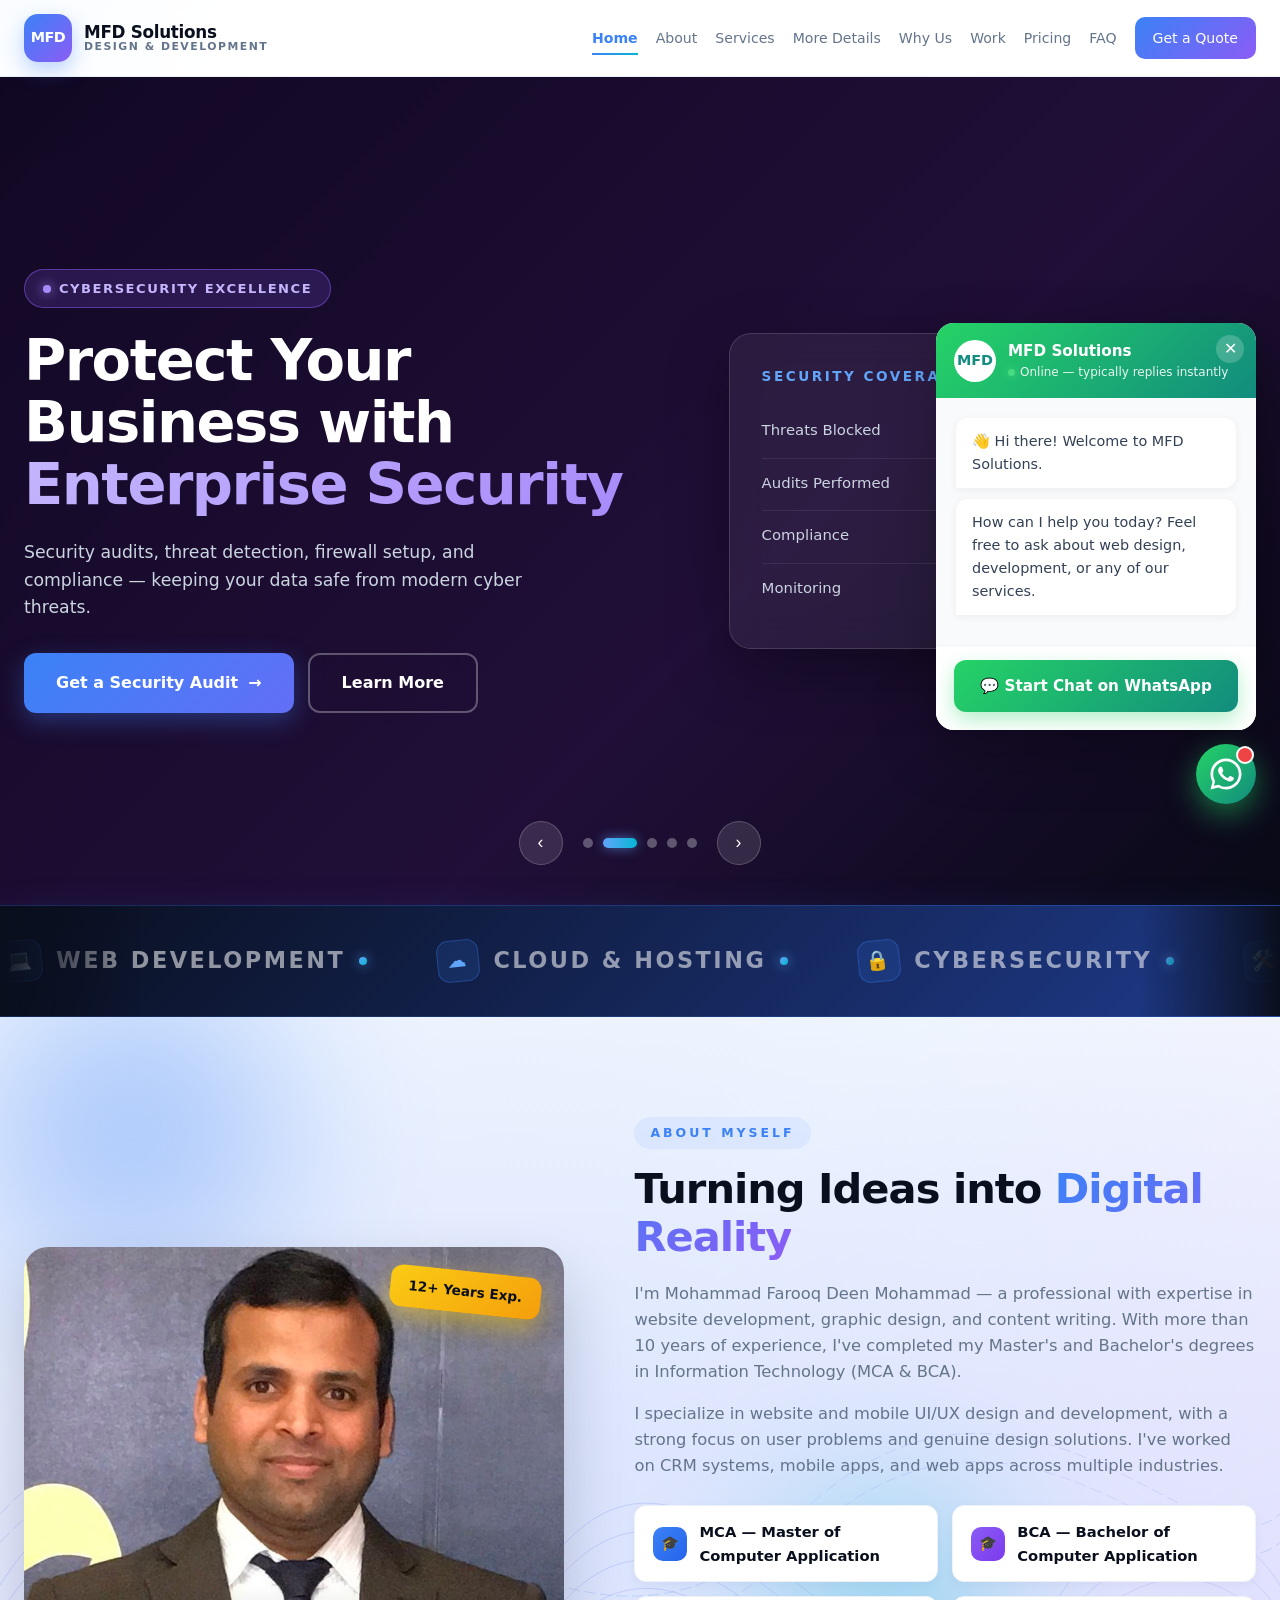
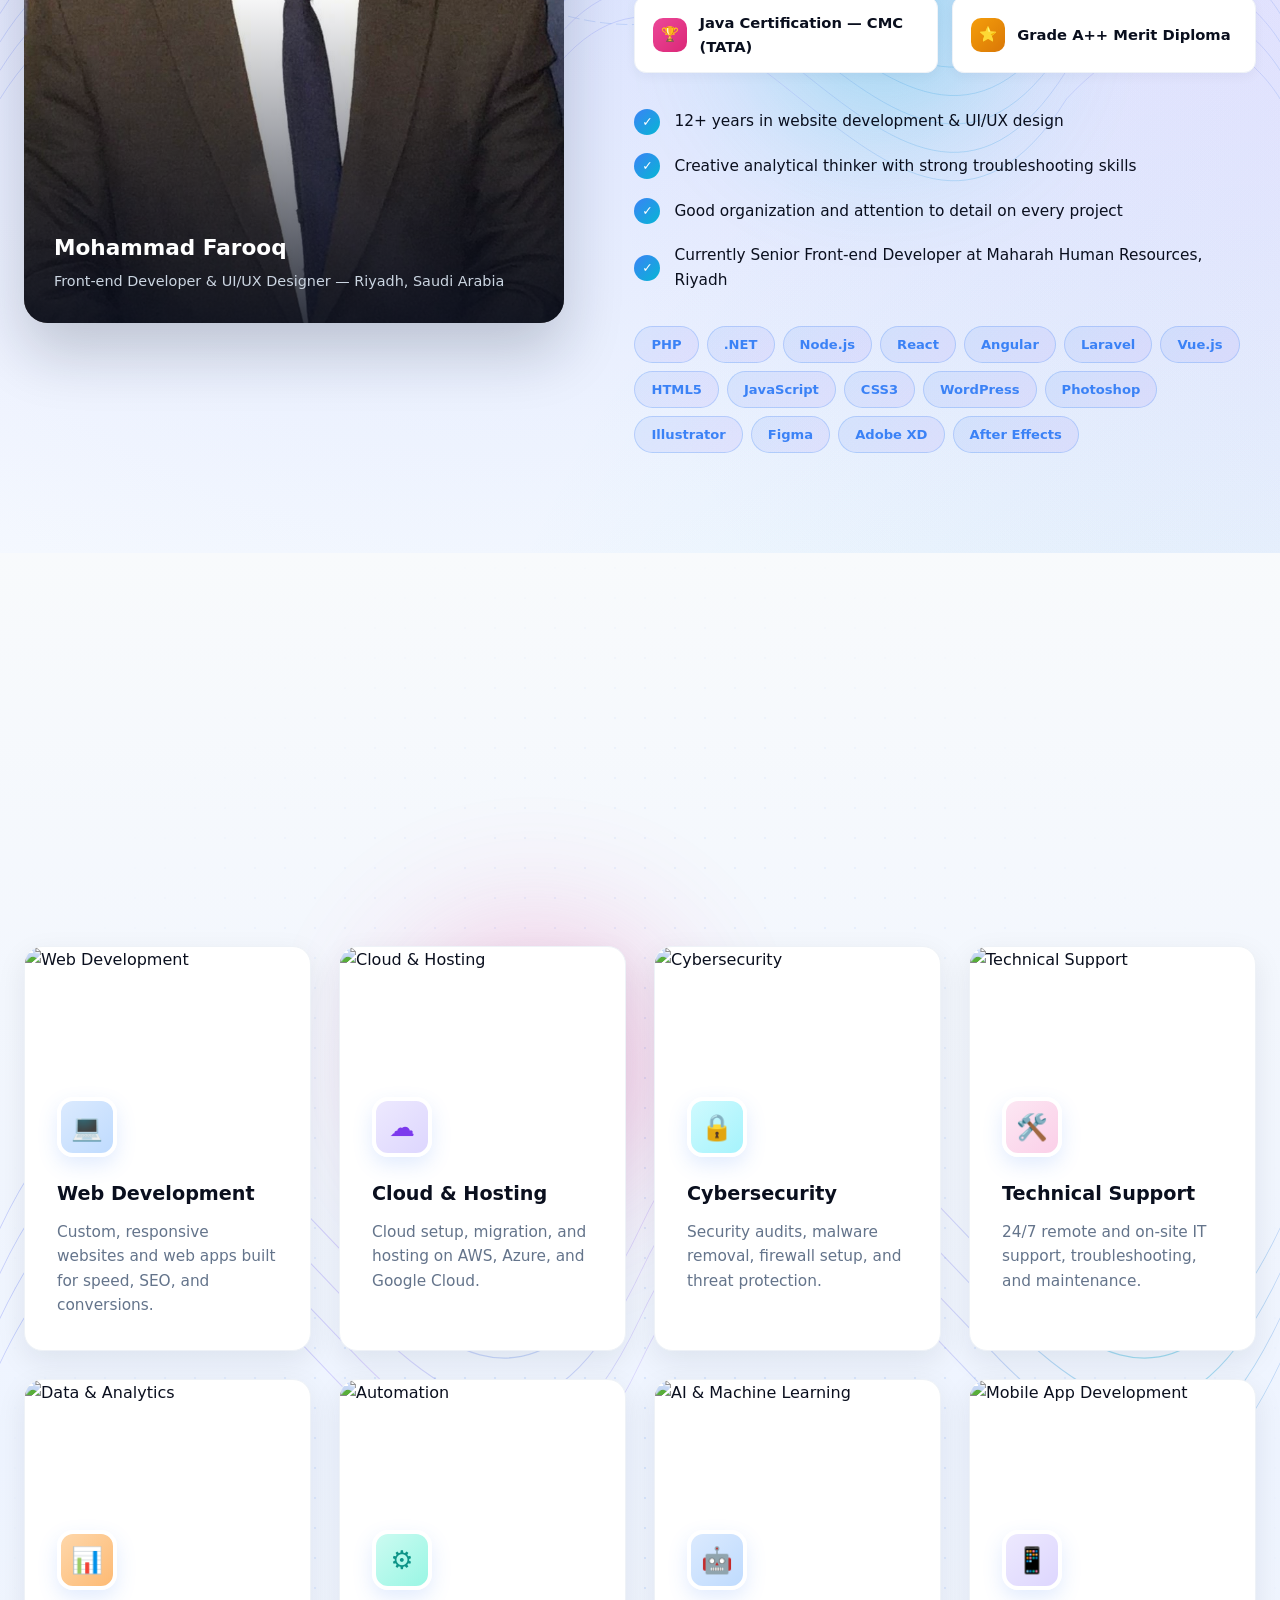
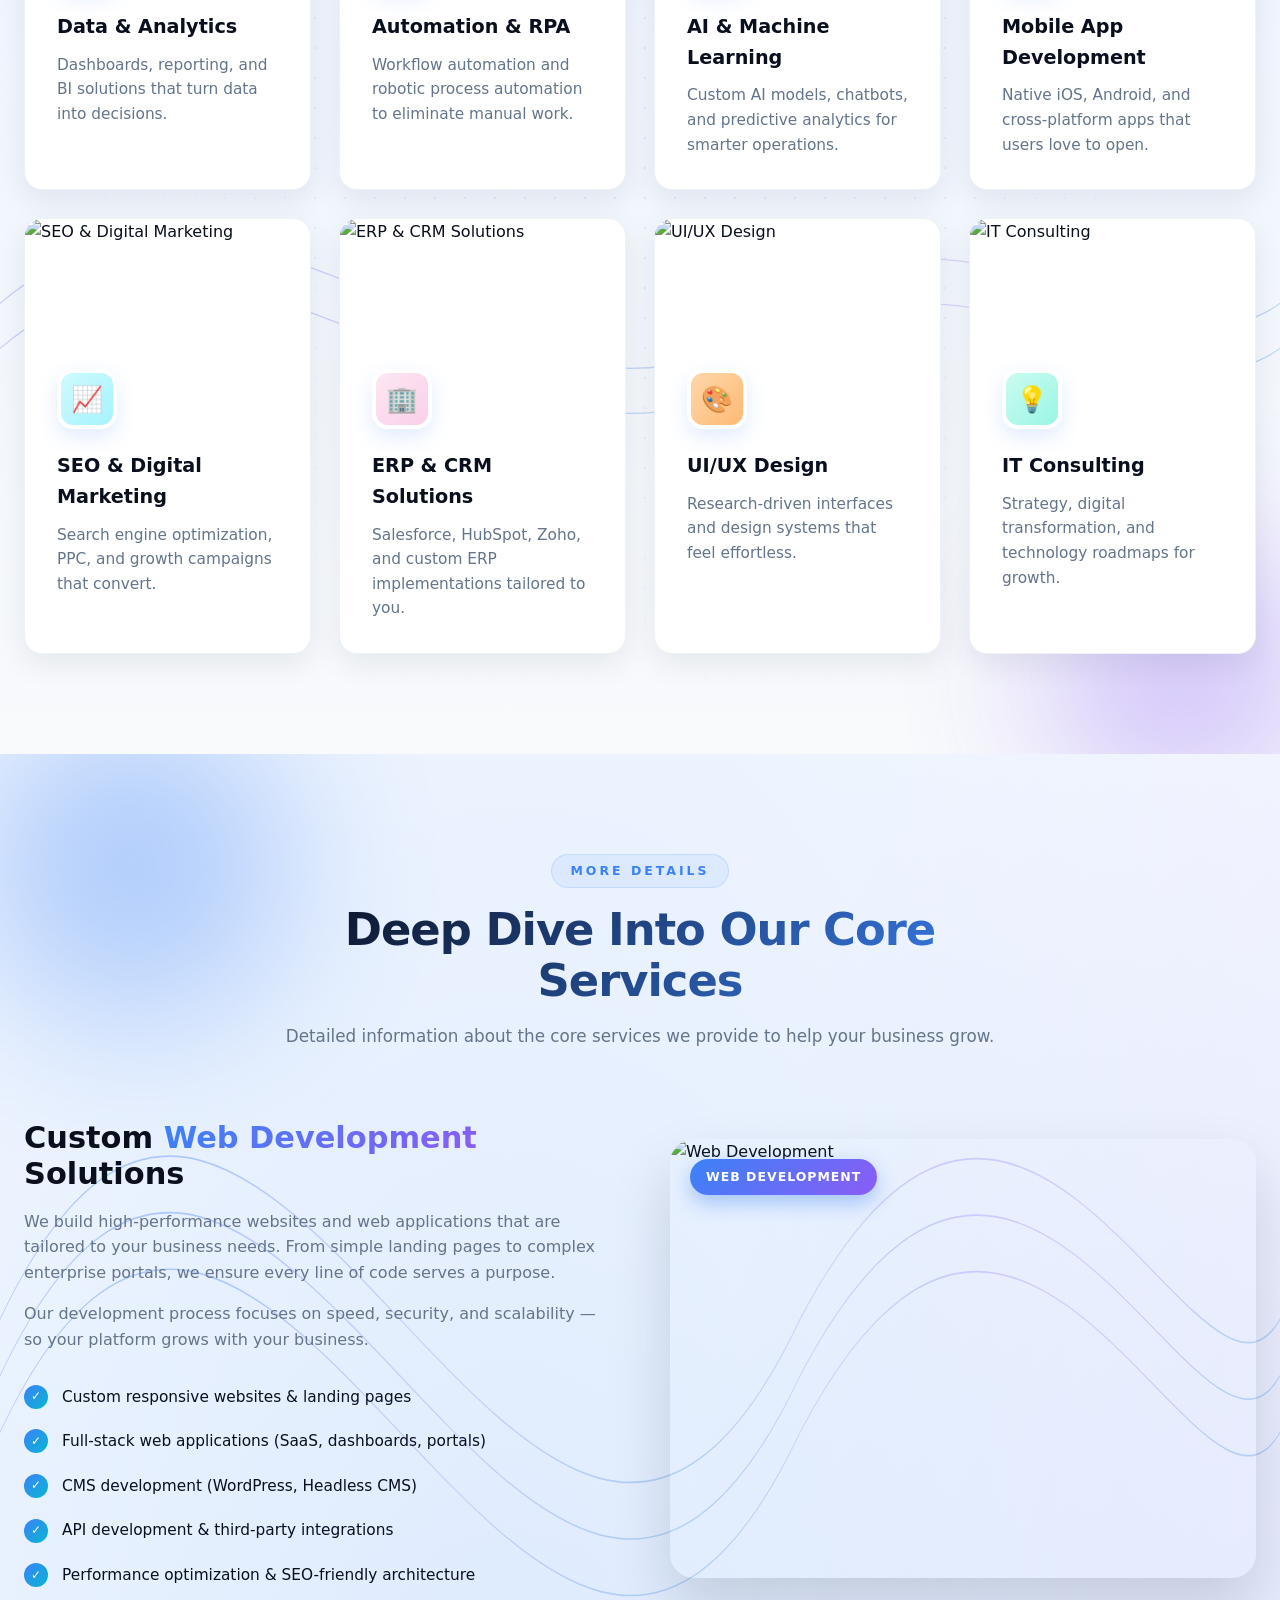
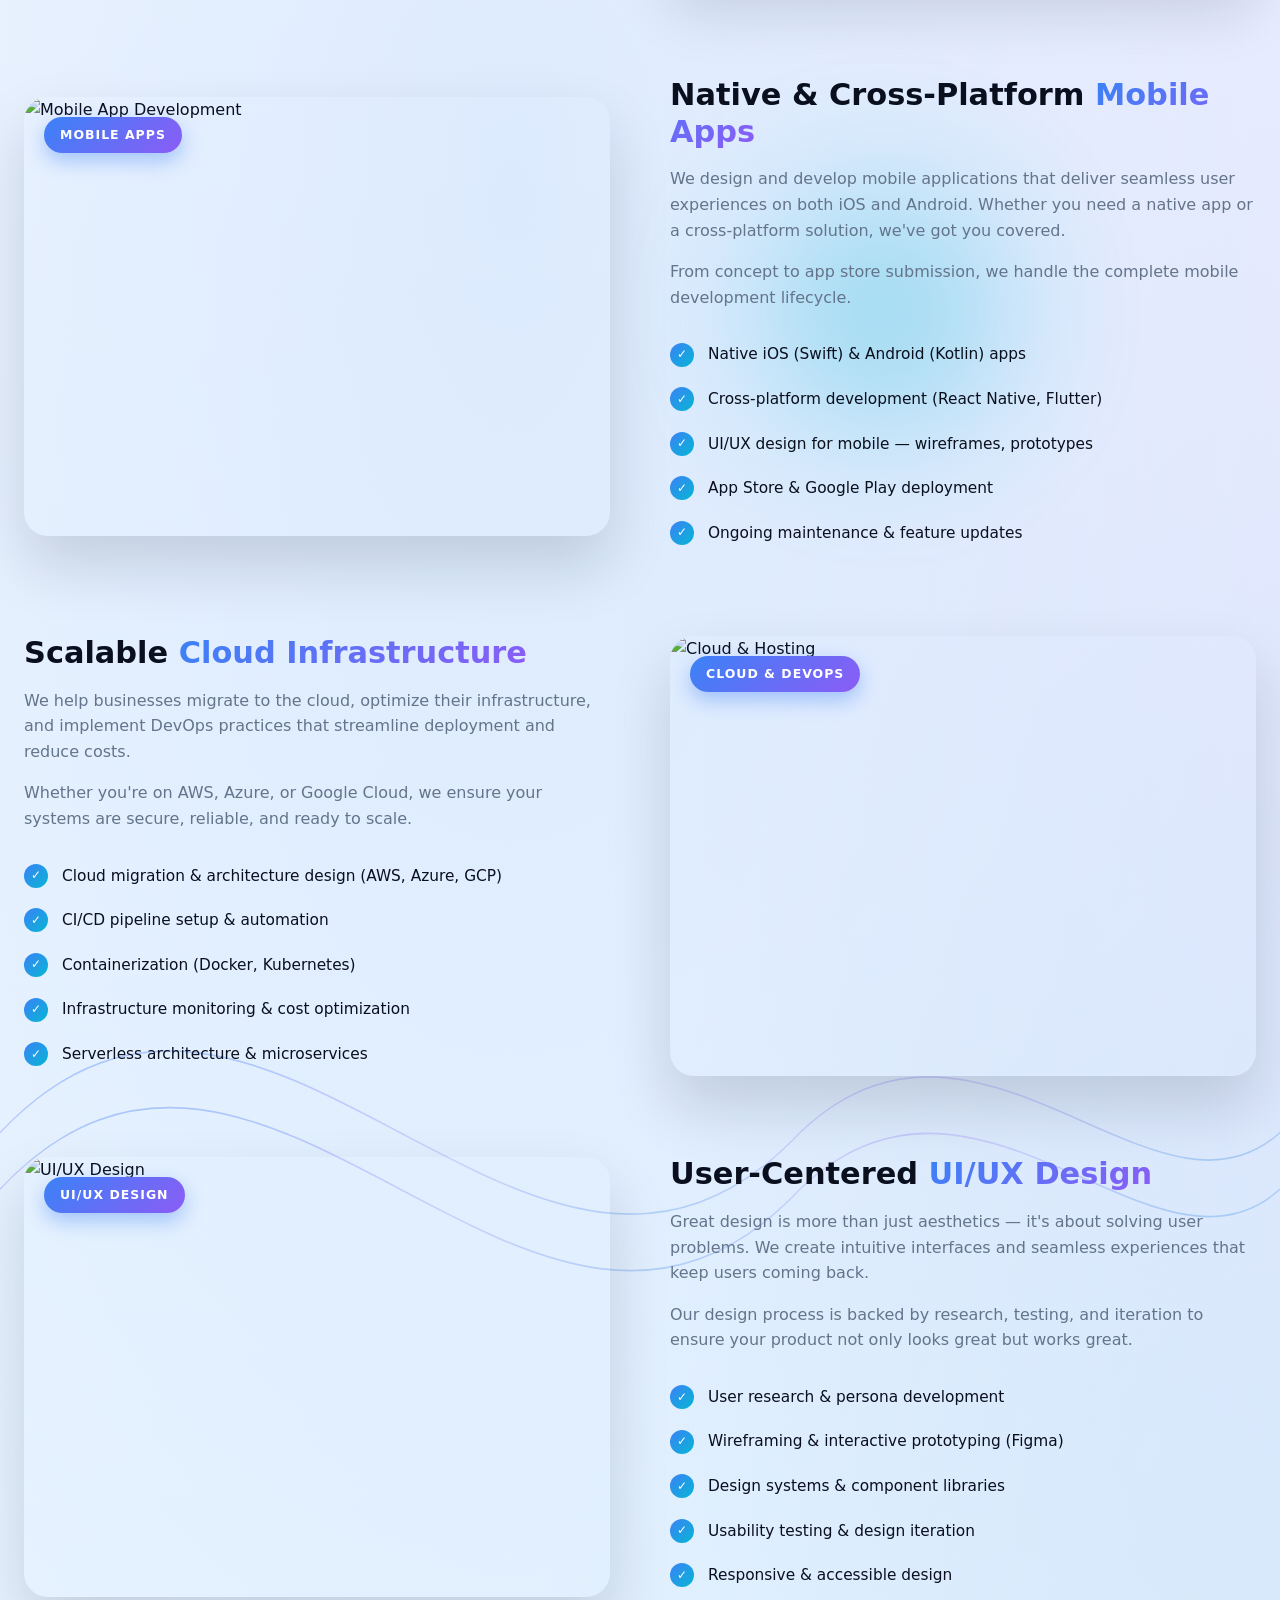
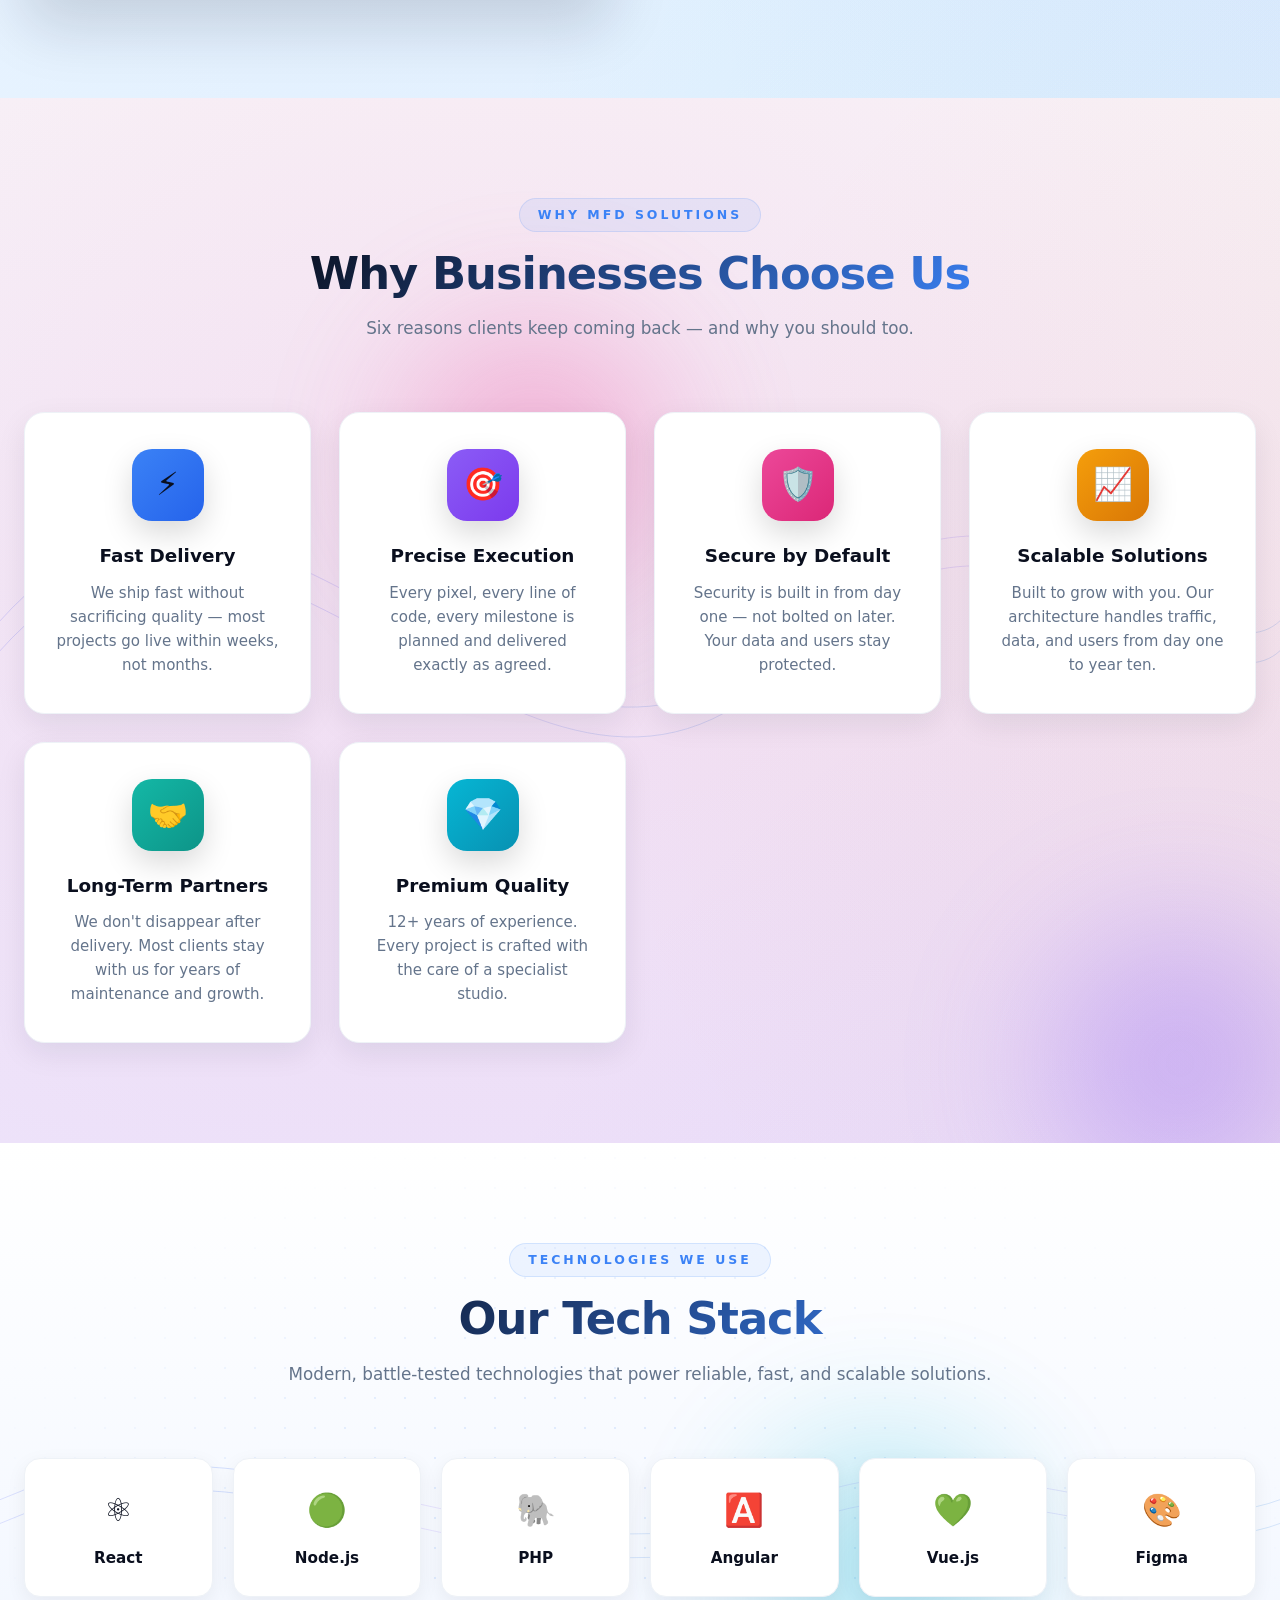
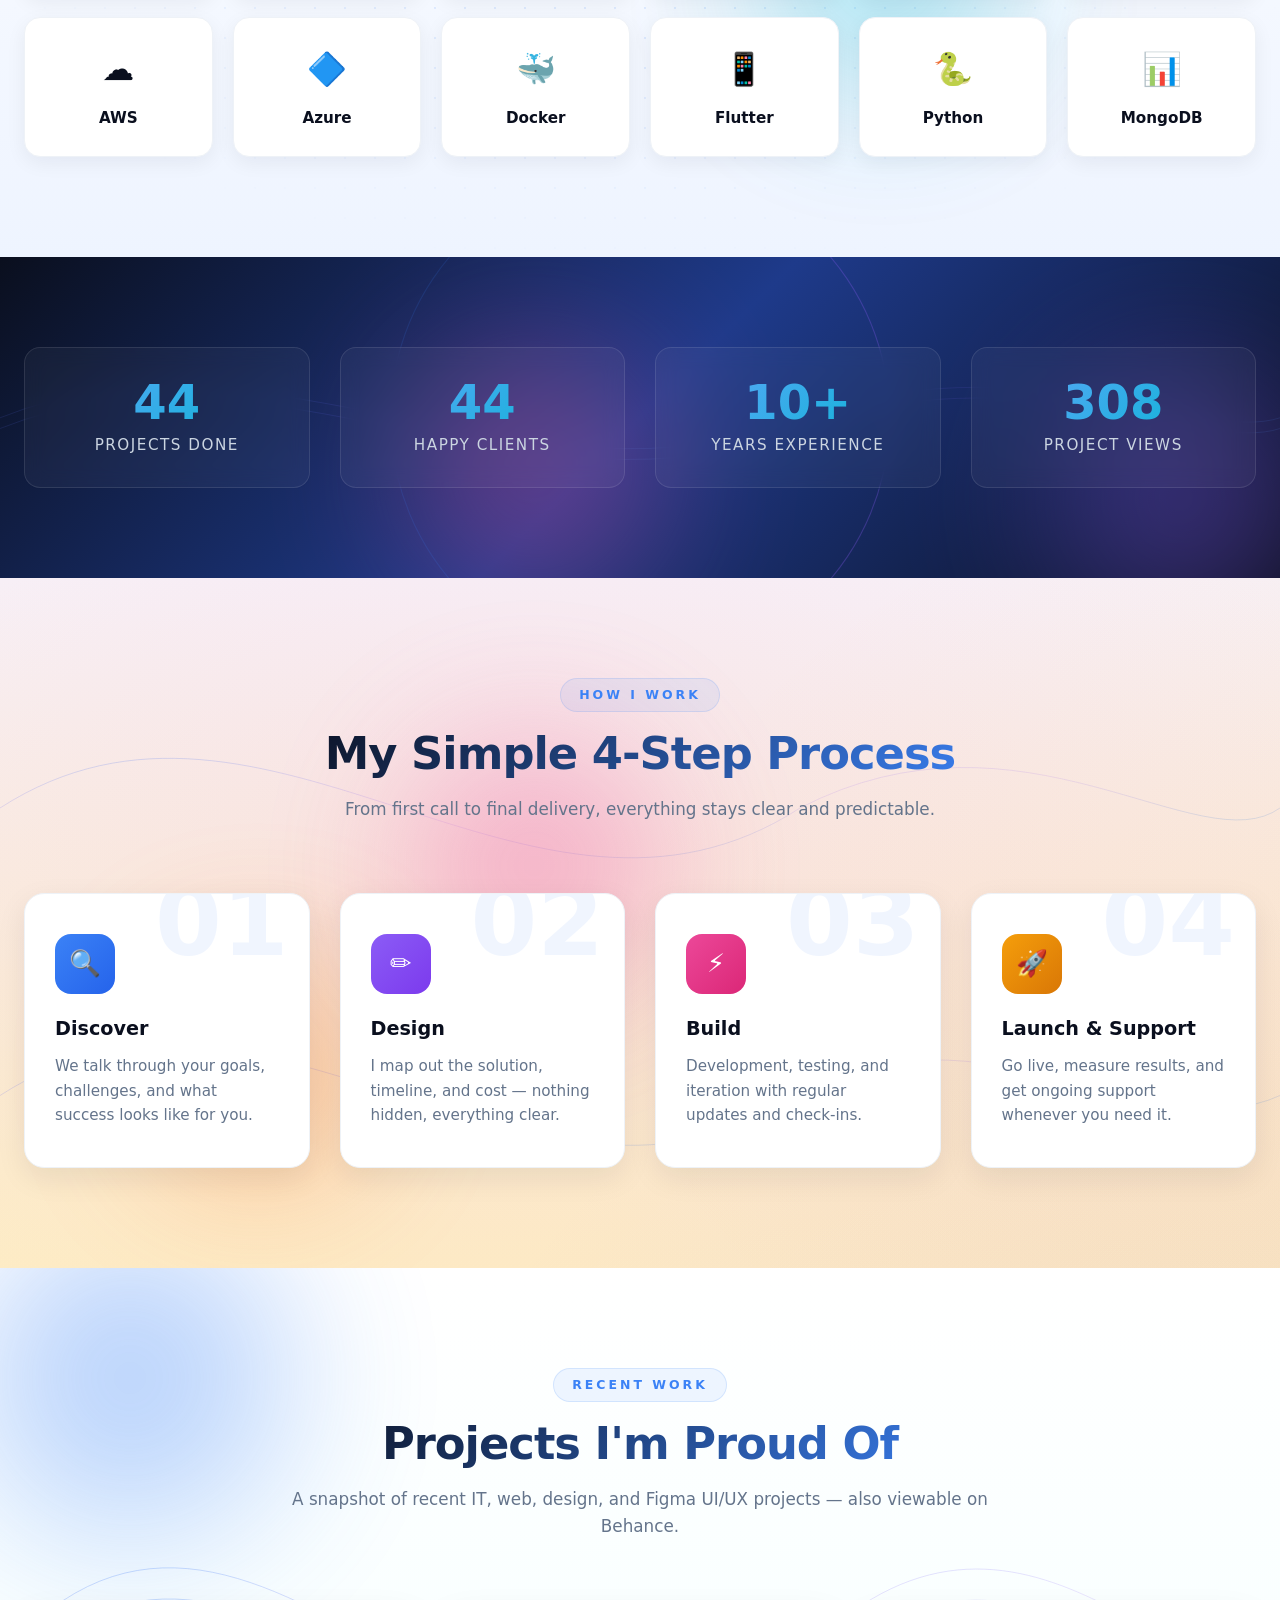
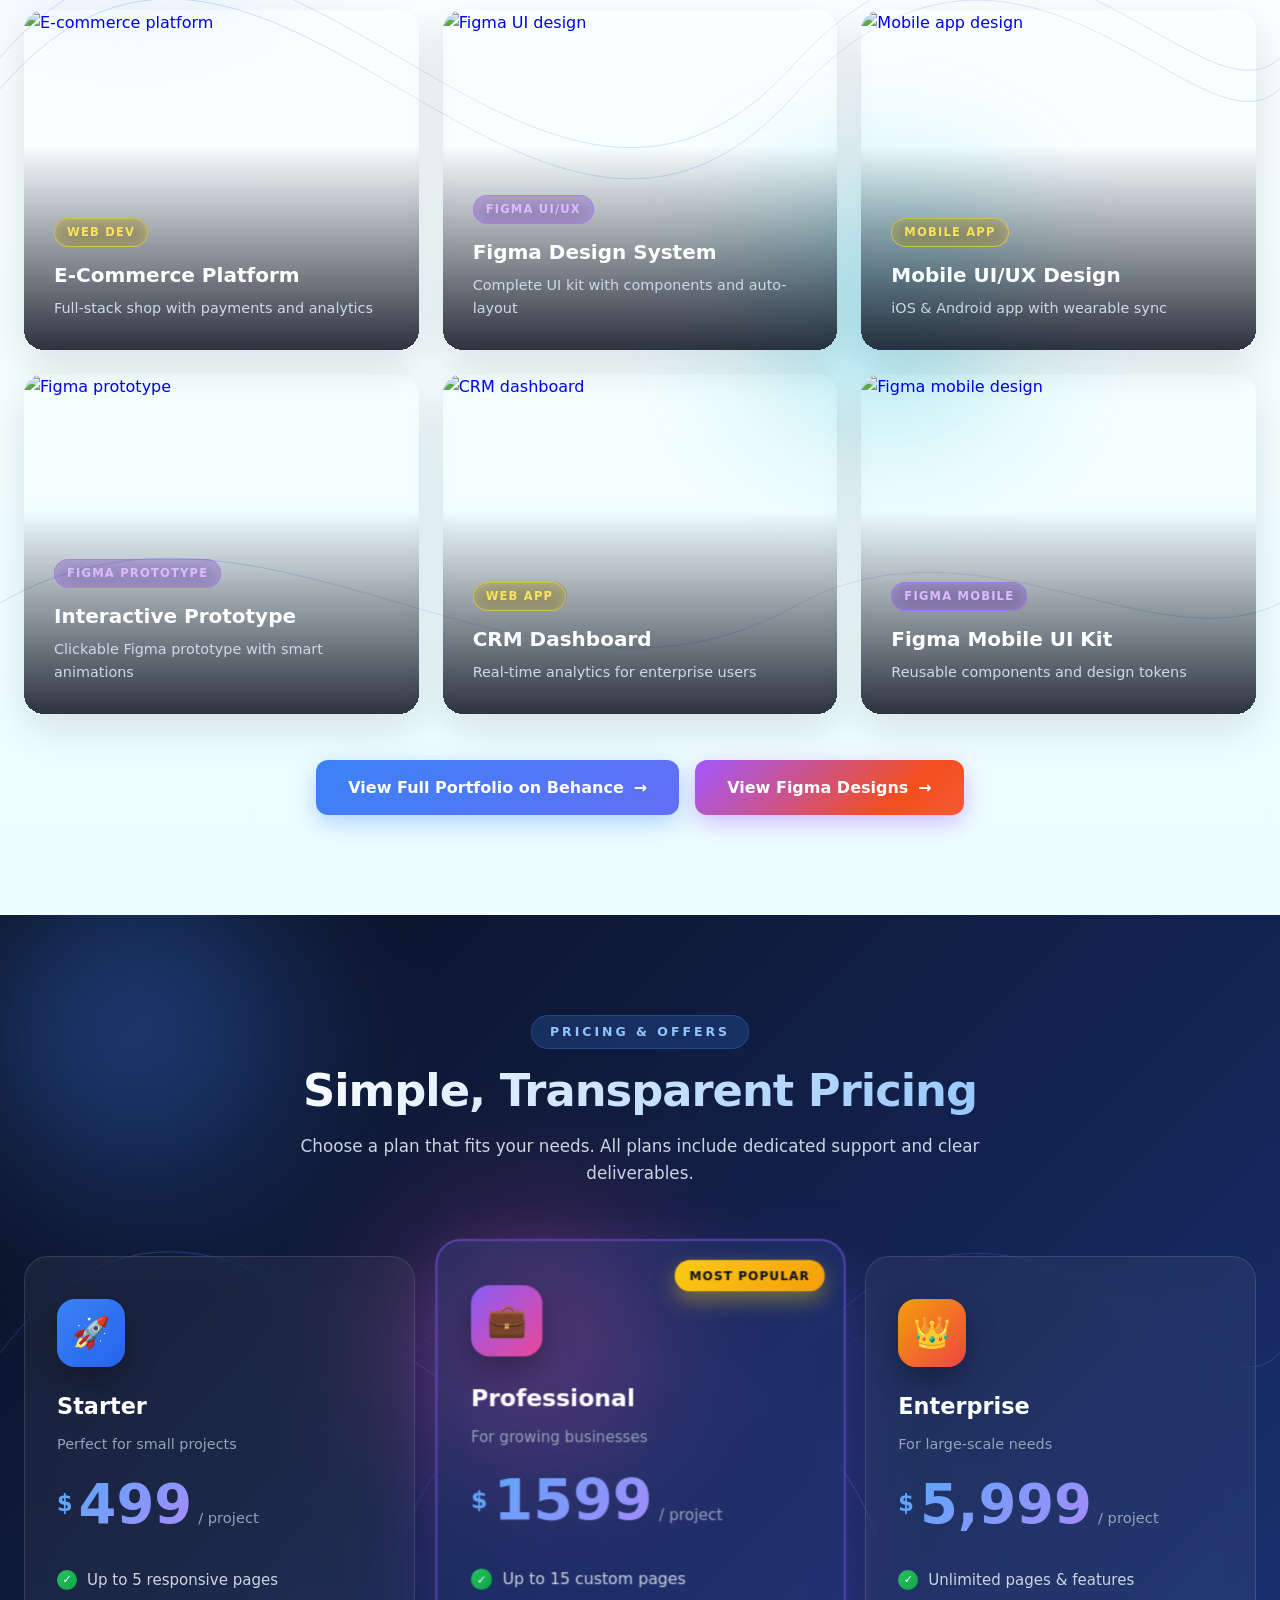
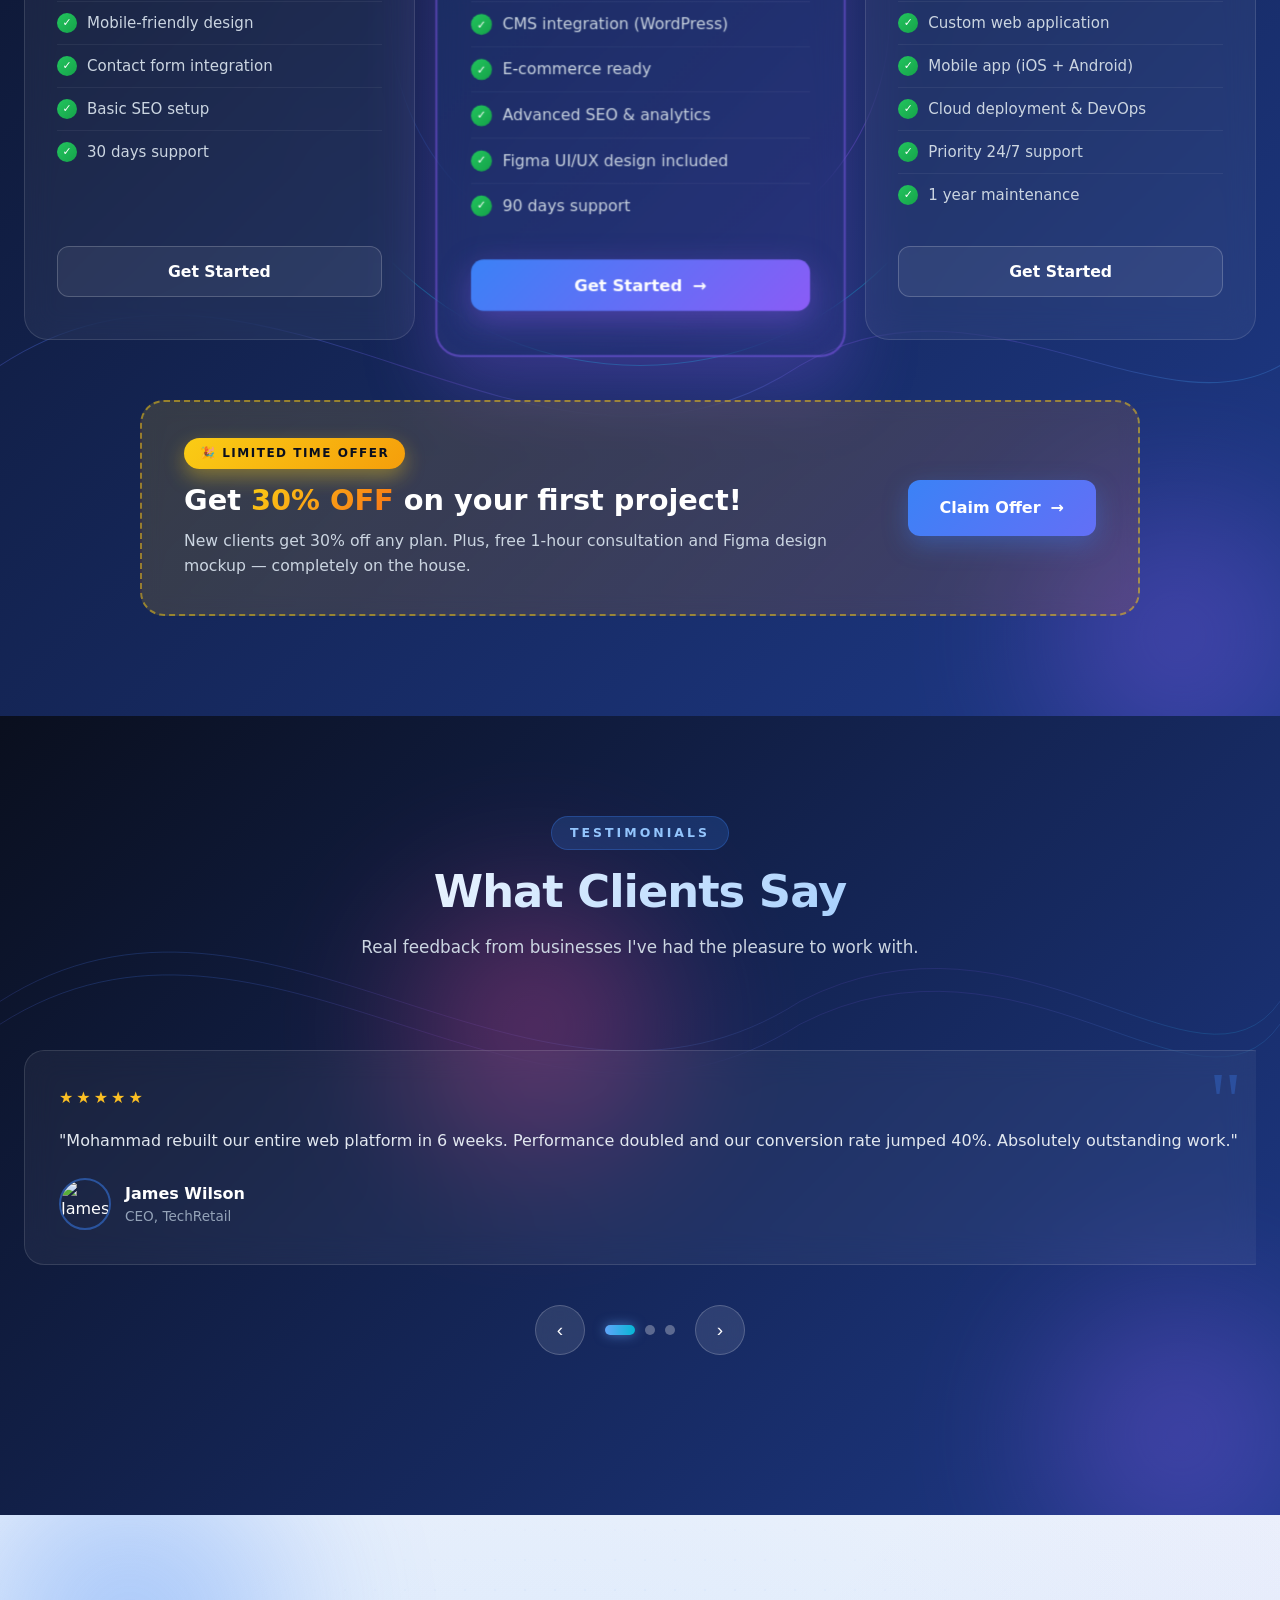
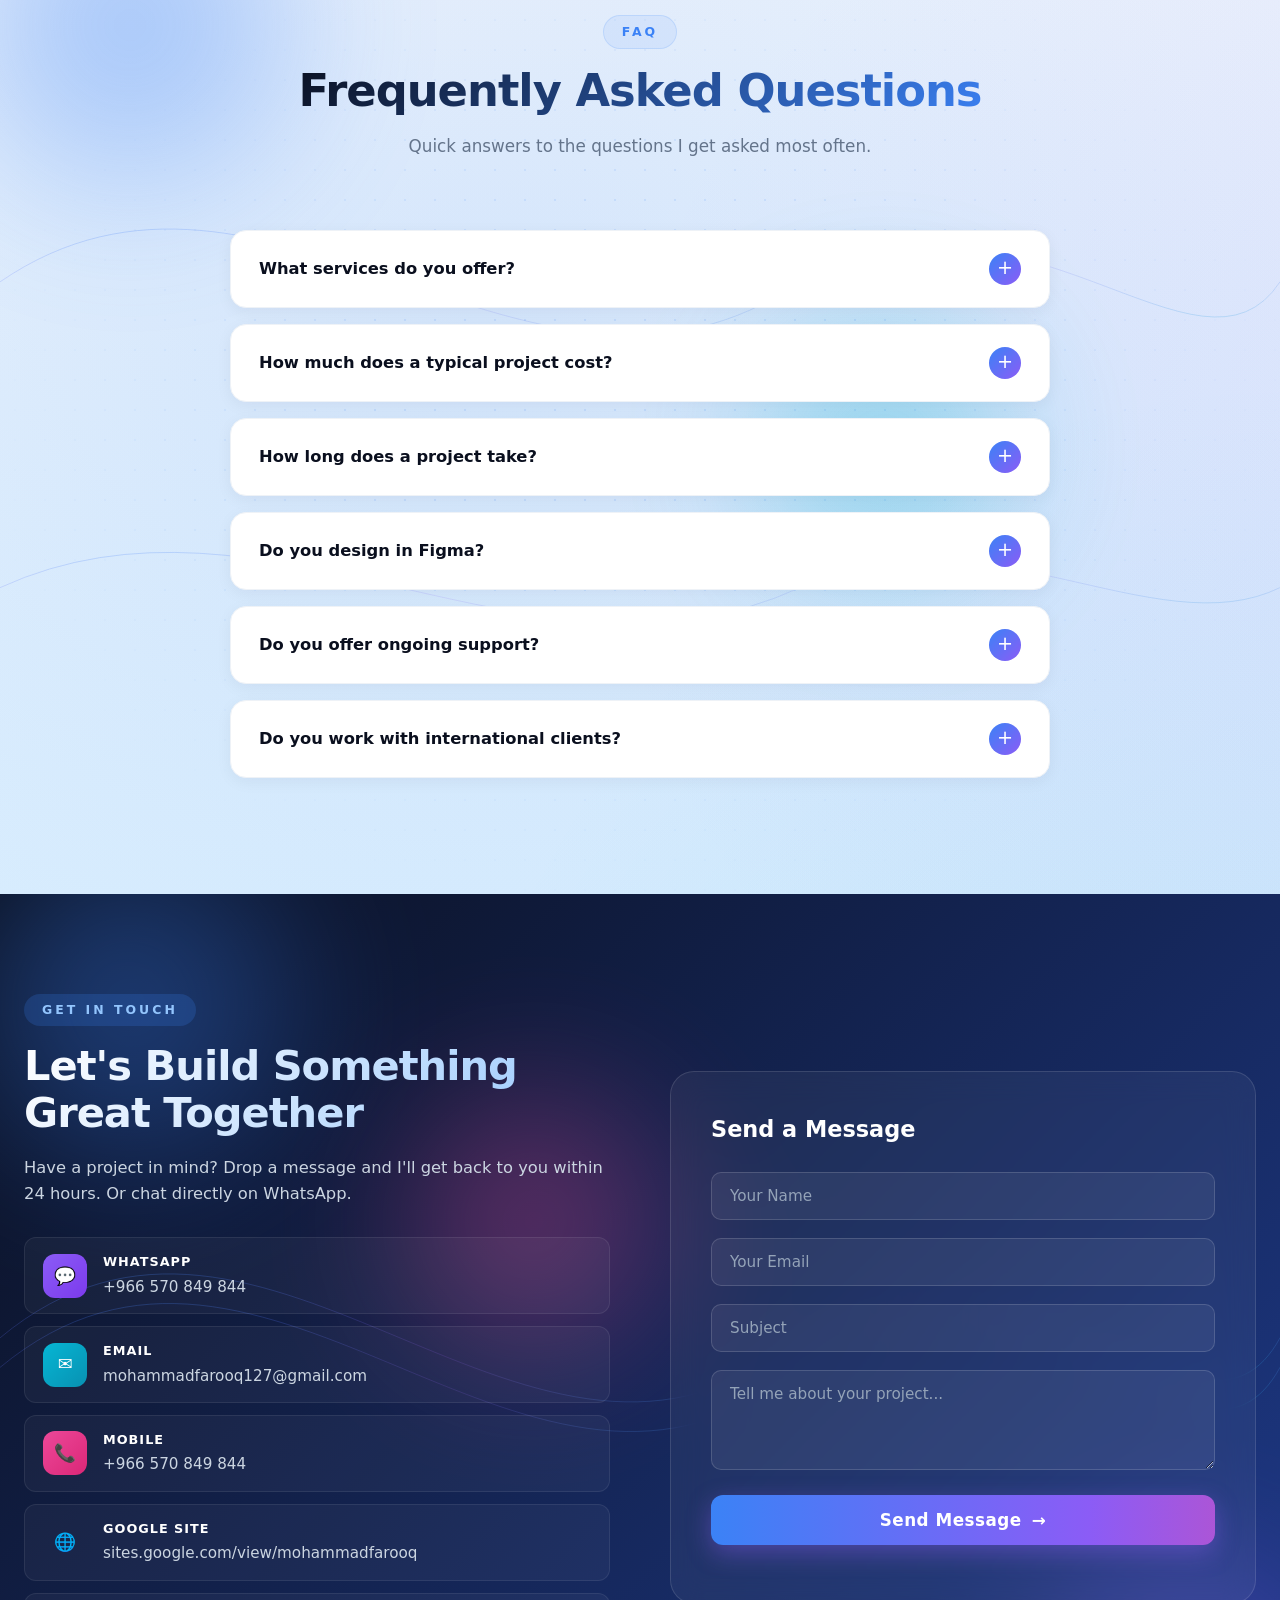
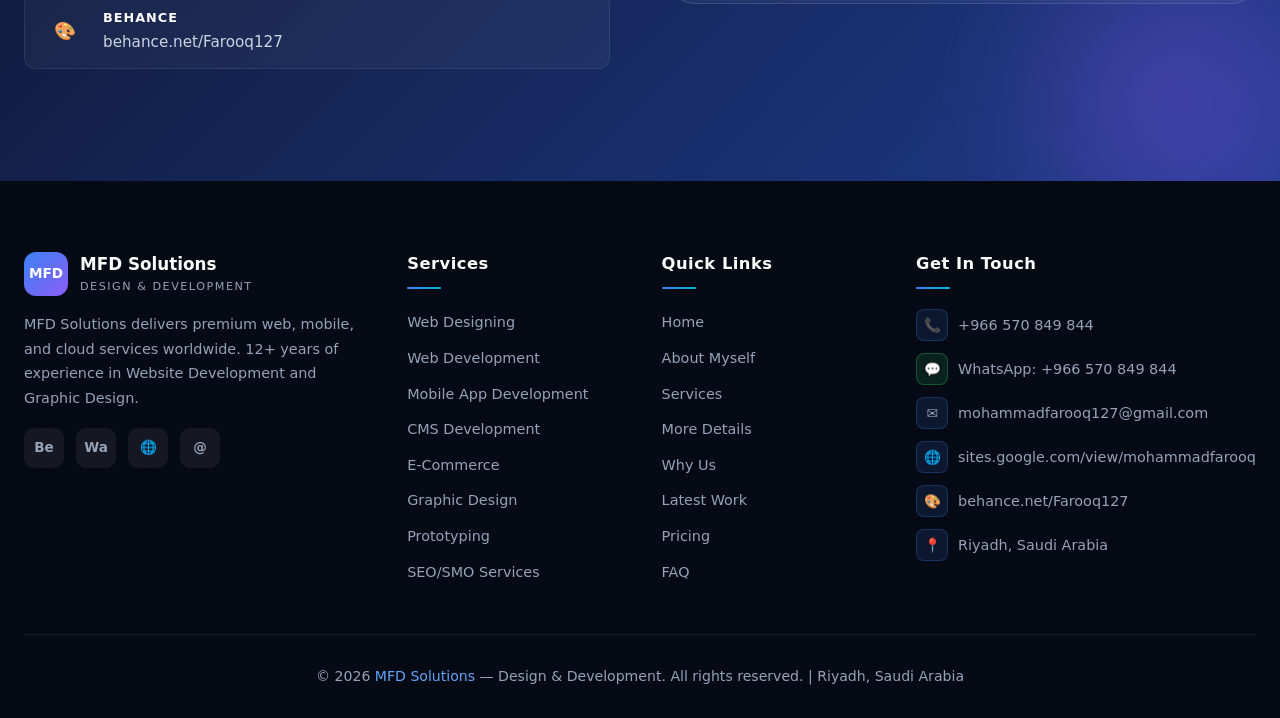
==== index.html @ ac278481 "Update index.html" ====
<!DOCTYPE html>
<html lang="en">
<head>
<meta charset="UTF-8">
<meta name="viewport" content="width=device-width, initial-scale=1.0">
<title>MFD Solutions — Design & Development</title>
<meta name="description" content="MFD Solutions — complete IT services: web, mobile, cloud, AI, cybersecurity and design.">
<link rel="icon" href="data:image/svg+xml,<svg xmlns='http://www.w3.org/2000/svg' viewBox='0 0 100 100'><defs><linearGradient id='g' x1='0' y1='0' x2='1' y2='1'><stop offset='0' stop-color='%233b82f6'/><stop offset='1' stop-color='%238b5cf6'/></linearGradient></defs><rect width='100' height='100' rx='22' fill='url(%23g)'/><text x='50' y='68' font-size='46' font-weight='800' text-anchor='middle' fill='white' font-family='Arial'>MFD</text></svg>">
<style>
  :root {
    --primary: #3b82f6;
    --primary-dark: #1d4ed8;
    --accent: #06b6d4;
    --purple: #8b5cf6;
    --pink: #ec4899;
    --yellow: #facc15;
    --whatsapp: #25D366;
    --orange: #f97316;
    --teal: #14b8a6;
    --dark: #0a0f1e;
    --gray: #64748b;
    --light: #f8fafc;
    --white: #ffffff;
    --radius: 18px;
    --shadow: 0 10px 30px rgba(15, 23, 42, 0.08);
    --shadow-hover: 0 30px 60px rgba(59, 130, 246, 0.28);
  }
  * { margin: 0; padding: 0; box-sizing: border-box; }
  html { scroll-behavior: smooth; }
  body {
    font-family: 'Segoe UI', system-ui, -apple-system, Roboto, Arial, sans-serif;
    color: var(--dark);
    line-height: 1.6;
    background: var(--white);
    overflow-x: hidden;
  }

  /* ================= ANIMATIONS ================= */
  @keyframes float { 0%,100%{transform:translateY(0) rotate(0)} 50%{transform:translateY(-20px) rotate(3deg)} }
  @keyframes pulseGlow { 0%,100%{box-shadow:0 0 0 0 rgba(59,130,246,0.4)} 50%{box-shadow:0 0 0 20px rgba(59,130,246,0)} }
  @keyframes pulseWhatsApp { 0%,100%{box-shadow:0 0 0 0 rgba(37,211,102,0.7)} 50%{box-shadow:0 0 0 22px rgba(37,211,102,0)} }
  @keyframes gradientShift { 0%,100%{background-position:0% 50%} 50%{background-position:100% 50%} }
  @keyframes fadeInUp { from{opacity:0;transform:translateY(40px)} to{opacity:1;transform:translateY(0)} }
  @keyframes fadeInUp3D {
    from { opacity: 0; transform: perspective(800px) translateY(50px) translateZ(-60px) rotateX(-15deg); }
    to   { opacity: 1; transform: perspective(800px) translateY(0) translateZ(0) rotateX(0); }
  }
  @keyframes slideInLeft3D {
    from { opacity: 0; transform: perspective(1000px) translateX(-80px) rotateY(15deg); }
    to   { opacity: 1; transform: perspective(1000px) translateX(0) rotateY(0); }
  }
  @keyframes slideInRight3D {
    from { opacity: 0; transform: perspective(1000px) translateX(80px) rotateY(-15deg); }
    to   { opacity: 1; transform: perspective(1000px) translateX(0) rotateY(0); }
  }
  @keyframes zoomIn3D {
    from { opacity: 0; transform: perspective(800px) scale(0.7) translateZ(-100px); }
    to   { opacity: 1; transform: perspective(800px) scale(1) translateZ(0); }
  }
  @keyframes orbitIn3D {
    from { opacity: 0; transform: perspective(900px) rotateY(-90deg) translateZ(-80px); }
    to   { opacity: 1; transform: perspective(900px) rotateY(0deg) translateZ(0); }
  }
  @keyframes blobMove { 0%,100%{transform:translate(0,0) scale(1)} 33%{transform:translate(30px,-50px) scale(1.1)} 66%{transform:translate(-20px,20px) scale(0.9)} }
  @keyframes marquee { 0%{transform:translateX(0)} 100%{transform:translateX(-50%)} }
  @keyframes kenburns { 0%{transform:scale(1) translate(0,0)} 100%{transform:scale(1.15) translate(-20px,-10px)} }
  @keyframes rainbowShift { 0% { background-position: 0% 50%; } 100% { background-position: 300% 50%; } }
  @keyframes spin { to { transform: rotate(360deg); } }
  @keyframes slideInChat { from{opacity:0;transform:translateY(20px) scale(0.9)} to{opacity:1;transform:translateY(0) scale(1)} }
  @keyframes chatBubble { 0%,100%{transform:translateY(0)} 50%{transform:translateY(-5px)} }
  @keyframes logoShake {
    0%, 100% { transform: rotate(0deg) scale(1); }
    5% { transform: rotate(-8deg) scale(1.05); }
    10% { transform: rotate(8deg) scale(1.05); }
    15% { transform: rotate(-6deg) scale(1.03); }
    20% { transform: rotate(6deg) scale(1.03); }
    25% { transform: rotate(0deg) scale(1); }
  }

  /* ============ 3D WAVE LINES BG (like the reference image) ============ */
  @keyframes waveMove1 {
    0% { transform: translateX(0) translateY(0) scale(1); }
    50% { transform: translateX(-3%) translateY(-2%) scale(1.02); }
    100% { transform: translateX(0) translateY(0) scale(1); }
  }
  @keyframes waveMove2 {
    0% { transform: translateX(0) translateY(0); }
    50% { transform: translateX(2%) translateY(3%); }
    100% { transform: translateX(0) translateY(0); }
  }
  @keyframes waveMove3 {
    0%,100% { transform: translateX(0) rotate(0deg); }
    50% { transform: translateX(-1.5%) rotate(0.3deg); }
  }
  @keyframes lineDraw {
    from { stroke-dashoffset: 3000; }
    to { stroke-dashoffset: 0; }
  }
  @keyframes dashFlow {
    to { stroke-dashoffset: -2000; }
  }
  @keyframes orbFloat1 {
    0%,100% { transform: translate(0,0) scale(1); }
    33% { transform: translate(60px,-40px) scale(1.15); }
    66% { transform: translate(-40px,50px) scale(0.9); }
  }
  @keyframes orbFloat2 {
    0%,100% { transform: translate(0,0) scale(1); }
    50% { transform: translate(-80px,-50px) scale(1.2); }
  }
  @keyframes orbFloat3 {
    0%,100% { transform: translate(0,0) scale(1); }
    50% { transform: translate(70px,60px) scale(0.85); }
  }
  @keyframes rotateRing {
    0% { transform: rotate(0deg); }
    100% { transform: rotate(360deg); }
  }
  @keyframes meshShift {
    0%,100% { background-position: 0% 50%, 100% 50%, 50% 100%; }
    50% { background-position: 100% 50%, 0% 50%, 50% 0%; }
  }

  /* Section 3D background base */
  .section-3d {
    position: relative;
    isolation: isolate;
  }
  .section-3d > .bg-layer {
    position: absolute;
    inset: 0;
    overflow: hidden;
    pointer-events: none;
    z-index: 0;
  }
  .section-3d > .container,
  .section-3d > .section-content {
    position: relative;
    z-index: 2;
  }

  /* ============ 3D WAVE LINES (SVG — modeled on the reference) ============ */
  .bg-waves {
    position: absolute;
    inset: 0;
    width: 100%;
    height: 100%;
    opacity: 0.55;
    pointer-events: none;
  }
  .bg-waves svg {
    width: 100%;
    height: 100%;
    display: block;
  }
  .bg-waves .wave-group-1 { animation: waveMove1 18s ease-in-out infinite; transform-origin: center; }
  .bg-waves .wave-group-2 { animation: waveMove2 22s ease-in-out infinite; transform-origin: center; }
  .bg-waves .wave-group-3 { animation: waveMove3 26s ease-in-out infinite; transform-origin: center; }
  .bg-waves path {
    fill: none;
    stroke-width: 0.6;
    stroke-linecap: round;
  }
  .bg-waves path.flow-line {
    stroke-dasharray: 12 6;
    animation: dashFlow 30s linear infinite;
  }

  /* Floating orbs */
  .bg-orb {
    position: absolute;
    border-radius: 50%;
    filter: blur(70px);
    opacity: 0.45;
    pointer-events: none;
  }
  .bg-orb.orb-1 { width: 380px; height: 380px; background: radial-gradient(circle, #3b82f6, transparent); top: -80px; left: -60px; animation: orbFloat1 16s ease-in-out infinite; }
  .bg-orb.orb-2 { width: 320px; height: 320px; background: radial-gradient(circle, #8b5cf6, transparent); bottom: -80px; right: -60px; animation: orbFloat2 20s ease-in-out infinite; }
  .bg-orb.orb-3 { width: 280px; height: 280px; background: radial-gradient(circle, #06b6d4, transparent); top: 40%; right: 20%; animation: orbFloat3 18s ease-in-out infinite; }
  .bg-orb.orb-4 { width: 300px; height: 300px; background: radial-gradient(circle, #ec4899, transparent); top: 20%; left: 30%; animation: orbFloat2 22s ease-in-out infinite reverse; }
  .bg-orb.orb-5 { width: 260px; height: 260px; background: radial-gradient(circle, #f97316, transparent); bottom: 10%; left: 10%; animation: orbFloat1 24s ease-in-out infinite reverse; }

  /* Rings */
  .bg-ring {
    position: absolute;
    border: 1.5px solid rgba(59,130,246,0.15);
    border-radius: 50%;
    pointer-events: none;
  }
  .bg-ring.r1 {
    width: 500px; height: 500px;
    top: 50%; left: 50%;
    margin: -250px 0 0 -250px;
    animation: rotateRing 40s linear infinite;
    border-top-color: rgba(59,130,246,0.4);
    border-right-color: rgba(139,92,246,0.3);
  }
  .bg-ring.r2 {
    width: 700px; height: 700px;
    top: 50%; left: 50%;
    margin: -350px 0 0 -350px;
    animation: rotateRing 60s linear infinite reverse;
    border-color: rgba(139,92,246,0.1);
    border-bottom-color: rgba(6,182,212,0.35);
  }

  /* Mesh */
  .bg-mesh {
    position: absolute;
    inset: 0;
    background:
      radial-gradient(at 20% 20%, rgba(59,130,246,0.15) 0%, transparent 50%),
      radial-gradient(at 80% 30%, rgba(139,92,246,0.15) 0%, transparent 50%),
      radial-gradient(at 50% 80%, rgba(6,182,212,0.12) 0%, transparent 50%);
    background-size: 200% 200%, 200% 200%, 200% 200%;
    animation: meshShift 20s ease-in-out infinite;
  }
  .bg-mesh.pink {
    background:
      radial-gradient(at 20% 20%, rgba(236,72,153,0.12) 0%, transparent 50%),
      radial-gradient(at 80% 30%, rgba(249,115,22,0.12) 0%, transparent 50%),
      radial-gradient(at 50% 80%, rgba(139,92,246,0.12) 0%, transparent 50%);
    background-size: 200% 200%, 200% 200%, 200% 200%;
    animation: meshShift 24s ease-in-out infinite;
  }
  .bg-dots {
    position: absolute;
    inset: 0;
    background-image: radial-gradient(rgba(59,130,246,0.25) 1px, transparent 1px);
    background-size: 30px 30px;
    mask-image: radial-gradient(ellipse at center, black 30%, transparent 75%);
    -webkit-mask-image: radial-gradient(ellipse at center, black 30%, transparent 75%);
    opacity: 0.5;
  }

  /* ================= CURSOR GLOW ================= */
  .cursor-glow {
    position: fixed;
    width: 500px; height: 500px;
    border-radius: 50%;
    background: radial-gradient(circle, rgba(59,130,246,0.18), transparent 70%);
    pointer-events: none;
    z-index: 1;
    transform: translate(-50%, -50%);
    mix-blend-mode: multiply;
  }

  /* ================= SCROLL PROGRESS ================= */
  .scroll-progress {
    position: fixed; top: 0; left: 0;
    height: 3px; width: 0%;
    background: linear-gradient(90deg, var(--primary), var(--accent), var(--purple), var(--pink));
    z-index: 9999;
    box-shadow: 0 0 12px rgba(59,130,246,0.6);
    transition: width 0.1s;
  }

  /* ================= SCROLL REVEAL ================= */
  .reveal { opacity: 0; transform: translateY(50px); transition: opacity 0.9s cubic-bezier(0.16,1,0.3,1), transform 0.9s cubic-bezier(0.16,1,0.3,1); }
  .reveal.visible { opacity: 1; transform: translateY(0); }
  .reveal-left { transform: translateX(-70px); }
  .reveal-left.visible { transform: translateX(0); }
  .reveal-right { transform: translateX(70px); }
  .reveal-right.visible { transform: translateX(0); }
  .reveal-scale { transform: scale(0.85); }
  .reveal-scale.visible { transform: scale(1); }

  /* ================= HEADER ================= */
  header {
    position: sticky; top: 0; z-index: 100; width: 100%;
    background: rgba(255,255,255,0.85);
    backdrop-filter: blur(20px) saturate(180%);
    border-bottom: 1px solid rgba(226,232,240,0.6);
    transition: all 0.4s ease;
  }
  header.scrolled { background: rgba(255,255,255,0.97); box-shadow: 0 4px 20px rgba(15,23,42,0.08); }
  .nav { max-width: 1280px; margin: 0 auto; padding: 14px 24px; display: flex; align-items: center; justify-content: space-between; }

  .logo {
    display: flex; align-items: center; gap: 12px;
    text-decoration: none;
  }
  .logo-icon {
    width: 48px; height: 48px;
    border-radius: 14px;
    background: linear-gradient(135deg, var(--primary), var(--purple), var(--accent));
    background-size: 200% 200%;
    animation: gradientShift 5s ease infinite, logoShake 3s ease-in-out infinite;
    display: flex; align-items: center; justify-content: center;
    color: #fff; font-weight: 900; font-size: 0.9rem;
    letter-spacing: -0.5px;
    box-shadow: 0 8px 20px rgba(59,130,246,0.35);
    position: relative;
    overflow: hidden;
  }
  .logo-icon::after {
    content: ""; position: absolute; inset: 0;
    background: linear-gradient(90deg, transparent, rgba(255,255,255,0.4), transparent);
    transform: translateX(-100%);
    animation: rainbowShift 3s ease infinite;
  }
  .logo:hover .logo-icon {
    animation: gradientShift 5s ease infinite, logoShake 0.5s ease-in-out infinite;
  }
  .logo-text { display: flex; flex-direction: column; line-height: 1.1; }
  .logo-text strong { font-size: 1.05rem; font-weight: 800; color: var(--dark); letter-spacing: -0.3px; }
  .logo-text span {
    font-size: 0.68rem; font-weight: 600;
    color: var(--gray); letter-spacing: 1.5px;
    text-transform: uppercase;
  }

  .nav-links { display: flex; gap: 18px; list-style: none; align-items: center; }
  .nav-links li { position: relative; }
  .nav-links a {
    text-decoration: none; color: var(--gray);
    font-weight: 500; font-size: 0.88rem;
    position: relative; transition: color 0.3s;
    padding: 6px 0;
    display: block;
  }
  .nav-links a::after {
    content: ""; position: absolute; bottom: 0; left: 0;
    width: 0; height: 2px;
    background: linear-gradient(90deg, var(--primary), var(--accent));
    transition: width 0.3s ease;
  }
  .nav-links a:hover { color: var(--primary); }
  .nav-links a:hover::after { width: 100%; }
  .nav-links a.active { color: var(--primary); font-weight: 600; }
  .nav-links a.active::after { width: 100%; }
  .nav-cta {
    background: linear-gradient(135deg, var(--primary), var(--purple));
    color: #fff !important; padding: 10px 18px !important;
    border-radius: 10px; font-weight: 600;
    transition: all 0.3s; position: relative; overflow: hidden;
  }
  .nav-cta::after { display: none !important; }
  .nav-cta::before {
    content: ""; position: absolute; top: 0; left: -100%;
    width: 100%; height: 100%;
    background: linear-gradient(90deg, transparent, rgba(255,255,255,0.3), transparent);
    transition: left 0.5s;
  }
  .nav-cta:hover { transform: translateY(-2px); box-shadow: 0 8px 20px rgba(59,130,246,0.4); }
  .nav-cta:hover::before { left: 100%; }
  .menu-toggle { display: none; font-size: 1.6rem; background: none; border: none; cursor: pointer; color: var(--dark); transition: transform 0.3s; }
  .menu-toggle:hover { transform: scale(1.15) rotate(90deg); }

  /* ================= HERO CAROUSEL ================= */
  .hero-carousel {
    position: relative;
    width: 100%;
    height: 92vh;
    min-height: 640px;
    overflow: hidden;
    background: #0a0f1e;
    perspective: 1400px;
    perspective-origin: 50% 50%;
  }
  .carousel-slide {
    position: absolute; inset: 0;
    opacity: 0;
    transform: translateZ(-400px) rotateY(35deg) scale(0.9);
    transform-origin: center center;
    transition: opacity 1.1s ease, transform 1.3s cubic-bezier(0.16, 1, 0.3, 1);
    display: flex; align-items: center;
    padding: 0 24px;
    pointer-events: none;
    backface-visibility: hidden;
  }
  .carousel-slide.active {
    opacity: 1;
    transform: translateZ(0) rotateY(0deg) scale(1);
    pointer-events: auto;
    z-index: 2;
  }
  .carousel-slide.active .slide-bg { animation: kenburns 9s ease-out forwards; }
  .carousel-slide.active .slide-content > * { animation: fadeInUp3D 0.9s cubic-bezier(0.16,1,0.3,1) both; }
  .carousel-slide.active .slide-content > *:nth-child(1) { animation-delay: 0.25s; }
  .carousel-slide.active .slide-content > *:nth-child(2) { animation-delay: 0.4s; }
  .carousel-slide.active .slide-content > *:nth-child(3) { animation-delay: 0.55s; }
  .carousel-slide.active .slide-content > *:nth-child(4) { animation-delay: 0.7s; }

  /* Different slide content animations */
  .carousel-slide.slide-variant-left .slide-content > * { animation-name: slideInLeft3D; }
  .carousel-slide.slide-variant-right .slide-content > * { animation-name: slideInRight3D; }
  .carousel-slide.slide-variant-zoom .slide-content > * { animation-name: zoomIn3D; }
  .carousel-slide.slide-variant-orbit .slide-content > * { animation-name: orbitIn3D; }

  /* Different slide color themes */
  .carousel-slide.theme-blue .slide-bg::after {
    background: linear-gradient(135deg, rgba(10,15,30,0.88), rgba(30,58,138,0.6) 60%, rgba(10,15,30,0.92));
  }
  .carousel-slide.theme-purple .slide-bg::after {
    background: linear-gradient(135deg, rgba(30,10,60,0.85), rgba(88,28,135,0.6) 60%, rgba(10,15,30,0.9));
  }
  .carousel-slide.theme-teal .slide-bg::after {
    background: linear-gradient(135deg, rgba(10,30,40,0.85), rgba(15,118,110,0.55) 60%, rgba(10,15,30,0.92));
  }
  .carousel-slide.theme-pink .slide-bg::after {
    background: linear-gradient(135deg, rgba(40,10,30,0.86), rgba(157,23,77,0.55) 60%, rgba(10,15,30,0.92));
  }
  .carousel-slide.theme-orange .slide-bg::after {
    background: linear-gradient(135deg, rgba(40,20,10,0.86), rgba(154,52,18,0.55) 60%, rgba(10,15,30,0.92));
  }

  /* Slide badge color variants */
  .carousel-slide.theme-purple .slide-badge { background: rgba(139,92,246,0.18); border-color: rgba(139,92,246,0.5); color: #c4b5fd; }
  .carousel-slide.theme-purple .slide-badge::before { background: #a78bfa; box-shadow: 0 0 12px #a78bfa; }
  .carousel-slide.theme-teal .slide-badge { background: rgba(6,182,212,0.18); border-color: rgba(6,182,212,0.5); color: #67e8f9; }
  .carousel-slide.theme-teal .slide-badge::before { background: #22d3ee; box-shadow: 0 0 12px #22d3ee; }
  .carousel-slide.theme-pink .slide-badge { background: rgba(236,72,153,0.18); border-color: rgba(236,72,153,0.5); color: #f9a8d4; }
  .carousel-slide.theme-pink .slide-badge::before { background: #f472b6; box-shadow: 0 0 12px #f472b6; }
  .carousel-slide.theme-orange .slide-badge { background: rgba(249,115,22,0.18); border-color: rgba(249,115,22,0.5); color: #fdba74; }
  .carousel-slide.theme-orange .slide-badge::before { background: #fb923c; box-shadow: 0 0 12px #fb923c; }

  .slide-bg {
    position: absolute; inset: 0;
    background-size: cover;
    background-position: center;
    filter: brightness(0.55);
    z-index: 0;
    transform-origin: center;
  }
  .slide-bg::after {
    content: ""; position: absolute; inset: 0;
  }
  .slide-inner {
    max-width: 1280px; margin: 0 auto;
    width: 100%; position: relative; z-index: 2;
    color: #fff;
    display: grid;
    grid-template-columns: 1.1fr 0.9fr;
    gap: 60px;
    align-items: center;
  }
  .slide-badge {
    display: inline-flex; align-items: center; gap: 8px;
    padding: 8px 18px; border-radius: 30px;
    font-size: 0.82rem; font-weight: 700;
    margin-bottom: 22px;
    text-transform: uppercase;
    letter-spacing: 1.5px;
    background: rgba(59,130,246,0.15);
    border: 1px solid rgba(59,130,246,0.4);
    color: #93c5fd;
  }
  .slide-badge::before {
    content: ""; width: 8px; height: 8px;
    background: #60a5fa; border-radius: 50%;
    box-shadow: 0 0 12px #60a5fa;
    animation: pulseGlow 2s infinite;
  }
  .carousel-slide h1 {
    font-size: clamp(2rem, 5vw, 3.6rem);
    line-height: 1.08; font-weight: 800;
    letter-spacing: -1.5px; margin-bottom: 22px;
  }
  .carousel-slide h1 .accent {
    background: linear-gradient(135deg, #60a5fa, #06b6d4, #8b5cf6, #60a5fa);
    background-size: 300% 300%;
    -webkit-background-clip: text; background-clip: text;
    -webkit-text-fill-color: transparent;
    animation: gradientShift 6s ease infinite;
  }
  .carousel-slide.theme-purple h1 .accent {
    background: linear-gradient(135deg, #c4b5fd, #a78bfa, #f0abfc, #c4b5fd);
    background-size: 300% 300%;
    -webkit-background-clip: text; background-clip: text;
    -webkit-text-fill-color: transparent;
  }
  .carousel-slide.theme-teal h1 .accent {
    background: linear-gradient(135deg, #67e8f9, #22d3ee, #5eead4, #67e8f9);
    background-size: 300% 300%;
    -webkit-background-clip: text; background-clip: text;
    -webkit-text-fill-color: transparent;
  }
  .carousel-slide.theme-pink h1 .accent {
    background: linear-gradient(135deg, #f9a8d4, #f472b6, #fda4af, #f9a8d4);
    background-size: 300% 300%;
    -webkit-background-clip: text; background-clip: text;
    -webkit-text-fill-color: transparent;
  }
  .carousel-slide.theme-orange h1 .accent {
    background: linear-gradient(135deg, #fdba74, #fb923c, #fcd34d, #fdba74);
    background-size: 300% 300%;
    -webkit-background-clip: text; background-clip: text;
    -webkit-text-fill-color: transparent;
  }
  .carousel-slide p {
    font-size: 1.08rem; color: #cbd5e1;
    max-width: 540px; margin-bottom: 32px;
  }
  .slide-buttons { display: flex; gap: 14px; flex-wrap: wrap; }

  .slide-card {
    background: rgba(255,255,255,0.06);
    border: 1px solid rgba(255,255,255,0.14);
    border-radius: 22px;
    padding: 32px;
    backdrop-filter: blur(18px);
    box-shadow: 0 20px 60px rgba(0,0,0,0.35);
    position: relative;
  }
  .slide-card h3 {
    font-size: 0.85rem; text-transform: uppercase;
    letter-spacing: 2.5px; color: #60a5fa;
    margin-bottom: 18px; font-weight: 700;
  }
  .slide-stat {
    display: flex; justify-content: space-between;
    padding: 13px 0;
    border-bottom: 1px solid rgba(255,255,255,0.08);
    transition: all 0.3s;
  }
  .slide-stat:last-child { border-bottom: none; }
  .slide-stat:hover { padding-left: 10px; }
  .slide-stat .lbl { color: #cbd5e1; font-size: 0.93rem; }
  .slide-stat .val {
    font-weight: 700;
    background: linear-gradient(135deg, #60a5fa, #06b6d4);
    -webkit-background-clip: text; background-clip: text;
    -webkit-text-fill-color: transparent;
  }

  .carousel-nav {
    position: absolute;
    bottom: 40px; left: 50%;
    transform: translateX(-50%);
    display: flex; align-items: center; gap: 20px;
    z-index: 10;
  }
  .carousel-dots { display: flex; gap: 10px; }
  .carousel-dot {
    width: 10px; height: 10px;
    border-radius: 50%;
    background: rgba(255,255,255,0.3);
    cursor: pointer;
    transition: all 0.3s;
    border: none;
  }
  .carousel-dot.active {
    width: 34px; border-radius: 5px;
    background: linear-gradient(90deg, #60a5fa, #06b6d4);
    box-shadow: 0 0 12px rgba(96,165,250,0.6);
  }
  .carousel-arrow {
    width: 44px; height: 44px;
    border-radius: 50%;
    background: rgba(255,255,255,0.12);
    backdrop-filter: blur(10px);
    border: 1px solid rgba(255,255,255,0.2);
    color: #fff;
    cursor: pointer;
    display: flex; align-items: center; justify-content: center;
    font-size: 1.1rem;
    transition: all 0.3s;
  }
  .carousel-arrow:hover {
    background: linear-gradient(135deg, #3b82f6, #8b5cf6);
    transform: scale(1.1);
    border-color: transparent;
    box-shadow: 0 8px 20px rgba(59,130,246,0.5);
  }

  /* ================= SERVICES MARQUEE ================= */
  .services-marquee {
    background: linear-gradient(135deg, #0a0f1e, #1e3a8a, #0a0f1e);
    background-size: 200% 200%;
    animation: gradientShift 12s ease infinite;
    padding: 34px 0;
    overflow: hidden;
    position: relative;
    border-top: 1px solid rgba(59,130,246,0.2);
    border-bottom: 1px solid rgba(59,130,246,0.2);
    box-shadow: 0 10px 40px rgba(59,130,246,0.15);
  }
  .services-marquee::before,
  .services-marquee::after {
    content: "";
    position: absolute; top: 0; bottom: 0;
    width: 140px; z-index: 3;
    pointer-events: none;
  }
  .services-marquee::before { left: 0; background: linear-gradient(90deg, #0a0f1e, transparent); }
  .services-marquee::after { right: 0; background: linear-gradient(270deg, #0a0f1e, transparent); }
  .marquee-content {
    display: flex;
    gap: 70px;
    animation: marquee 40s linear infinite;
    width: max-content;
    align-items: center;
  }
  .marquee-item {
    display: inline-flex; align-items: center; gap: 14px;
    font-size: 1.4rem; font-weight: 800;
    color: rgba(255,255,255,0.55);
    text-transform: uppercase;
    letter-spacing: 2.5px;
    white-space: nowrap;
    transition: all 0.4s cubic-bezier(0.16,1,0.3,1);
    cursor: default;
  }
  .marquee-item:hover {
    color: #fff;
    transform: scale(1.1);
    text-shadow: 0 0 20px rgba(96,165,250,0.7);
  }
  .marquee-item .dot {
    width: 8px; height: 8px;
    background: linear-gradient(135deg, #60a5fa, #06b6d4);
    border-radius: 50%;
    box-shadow: 0 0 12px rgba(96,165,250,0.8);
  }
  .marquee-item .icon-badge {
    font-size: 1.2rem;
    display: inline-flex;
    align-items: center;
    justify-content: center;
    width: 42px; height: 42px;
    background: rgba(59,130,246,0.15);
    border: 1px solid rgba(59,130,246,0.35);
    color: #60a5fa;
    border-radius: 12px;
    transform: rotate(-6deg);
    transition: all 0.4s cubic-bezier(0.16,1,0.3,1);
  }
  .marquee-item:hover .icon-badge {
    transform: rotate(6deg) scale(1.15);
    background: linear-gradient(135deg, #3b82f6, #8b5cf6);
    color: #fff;
    box-shadow: 0 8px 20px rgba(59,130,246,0.5);
  }

  /* ================= SECTIONS ================= */
  section { width: 100%; padding: 100px 24px; position: relative; overflow: hidden; }
  .container { max-width: 1280px; margin: 0 auto; }

  .section-head { text-align: center; max-width: 720px; margin: 0 auto 70px; position: relative; z-index: 2; }
  .section-head .eyebrow {
    display: inline-block; color: var(--primary);
    font-weight: 700; text-transform: uppercase;
    letter-spacing: 3px; font-size: 0.78rem;
    margin-bottom: 16px; padding: 6px 18px;
    background: rgba(59,130,246,0.08);
    border-radius: 20px;
    border: 1px solid rgba(59,130,246,0.15);
  }
  .section-head h2 {
    font-size: clamp(1.8rem, 4vw, 2.8rem);
    font-weight: 800; letter-spacing: -1px;
    margin-bottom: 16px; line-height: 1.15;
    background: linear-gradient(135deg, #0a0f1e, #3b82f6, #8b5cf6, #0a0f1e);
    background-size: 300% 300%;
    -webkit-background-clip: text; background-clip: text;
    -webkit-text-fill-color: transparent;
    animation: gradientShift 8s ease infinite;
  }
  .section-head p { color: var(--gray); font-size: 1.05rem; }

  .section-head.dark h2 {
    background: linear-gradient(135deg, #fff, #93c5fd, #c4b5fd, #fff);
    background-size: 300% 300%;
    -webkit-background-clip: text; background-clip: text;
    -webkit-text-fill-color: transparent;
    animation: gradientShift 8s ease infinite;
  }
  .section-head.dark p { color: #cbd5e1; }
  .section-head.dark .eyebrow {
    background: rgba(59,130,246,0.2);
    color: #93c5fd;
    border-color: rgba(59,130,246,0.3);
  }

  /* ================= BUTTONS ================= */
  .btn {
    display: inline-flex; align-items: center; gap: 10px;
    padding: 15px 32px; border-radius: 12px;
    text-decoration: none; font-weight: 600; font-size: 1rem;
    transition: all 0.3s cubic-bezier(0.16,1,0.3,1);
    cursor: pointer; border: none;
    position: relative; overflow: hidden;
    font-family: inherit;
  }
  .btn-primary {
    background: linear-gradient(135deg, var(--primary), var(--purple));
    color: #fff; background-size: 200% 200%;
    box-shadow: 0 8px 24px rgba(59,130,246,0.35);
  }
  .btn-primary:hover {
    transform: translateY(-3px) scale(1.03);
    box-shadow: 0 16px 40px rgba(59,130,246,0.5);
    background-position: 100% 0;
  }
  .btn-primary::before {
    content: ""; position: absolute; top: 0; left: -100%;
    width: 100%; height: 100%;
    background: linear-gradient(90deg, transparent, rgba(255,255,255,0.3), transparent);
    transition: left 0.6s;
  }
  .btn-primary:hover::before { left: 100%; }
  .btn-outline {
    background: transparent; color: #fff;
    border: 2px solid rgba(255,255,255,0.3);
    backdrop-filter: blur(10px);
  }
  .btn-outline:hover {
    border-color: #60a5fa;
    background: rgba(59,130,246,0.15);
    transform: translateY(-3px) scale(1.03);
    box-shadow: 0 12px 30px rgba(59,130,246,0.25);
  }
  .btn .arrow { transition: transform 0.3s; display: inline-block; }
  .btn:hover .arrow { transform: translateX(5px); }

  /* ================= ABOUT (NOW 2ND SECTION) ================= */
  #about { background: linear-gradient(180deg, #fff 0%, #f5f3ff 50%, #fff 100%); }
  .about-grid {
    display: grid; grid-template-columns: 1fr 1.15fr;
    gap: 70px; align-items: center;
  }
  .about-image-wrap {
    position: relative;
    border-radius: 24px;
    overflow: hidden;
    box-shadow: 0 30px 60px rgba(15,23,42,0.2);
    transition: transform 0.5s cubic-bezier(0.16,1,0.3,1);
  }
  .about-image-wrap:hover { transform: scale(1.02) rotate(-1deg); }
  .about-image-wrap img {
    width: 100%; height: 100%;
    object-fit: cover; display: block;
    aspect-ratio: 4/5;
    transition: transform 0.8s ease;
  }
  .about-image-wrap:hover img { transform: scale(1.08); }
  .about-image-overlay {
    position: absolute; inset: 0;
    background: linear-gradient(180deg, transparent 50%, rgba(10,15,30,0.85));
    display: flex; align-items: flex-end;
    padding: 30px;
    color: #fff;
  }
  .about-image-overlay h3 { font-size: 1.35rem; font-weight: 700; }
  .about-image-overlay p { color: #cbd5e1; font-size: 0.9rem; margin-top: 4px; }
  .about-image-badge {
    position: absolute;
    top: 24px; right: 24px;
    background: linear-gradient(135deg, var(--yellow), #f59e0b);
    color: #0a0f1e;
    padding: 10px 18px;
    border-radius: 12px;
    font-weight: 800;
    font-size: 0.85rem;
    box-shadow: 0 10px 25px rgba(250,204,21,0.5);
    transform: rotate(6deg);
    animation: float 4s ease-in-out infinite;
    z-index: 3;
  }
  .about-text h2 {
    font-size: clamp(1.8rem, 4vw, 2.6rem);
    font-weight: 800; letter-spacing: -1px;
    margin-bottom: 20px; line-height: 1.15;
  }
  .about-text h2 .grad {
    background: linear-gradient(135deg, var(--primary), var(--purple));
    -webkit-background-clip: text; background-clip: text;
    -webkit-text-fill-color: transparent;
  }
  .about-text p { color: var(--gray); margin-bottom: 16px; font-size: 1.02rem; }
  .about-credentials {
    display: grid; grid-template-columns: 1fr 1fr;
    gap: 14px; margin: 26px 0;
  }
  .cred-item {
    display: flex; align-items: center; gap: 12px;
    padding: 14px 18px;
    background: #fff; border-radius: 12px;
    border: 1px solid #eef2f7;
    transition: all 0.3s;
    font-size: 0.92rem; font-weight: 600;
    box-shadow: 0 4px 12px rgba(15,23,42,0.04);
  }
  .cred-item:nth-child(1) .ic { background: linear-gradient(135deg, #3b82f6, #2563eb); }
  .cred-item:nth-child(2) .ic { background: linear-gradient(135deg, #8b5cf6, #7c3aed); }
  .cred-item:nth-child(3) .ic { background: linear-gradient(135deg, #ec4899, #db2777); }
  .cred-item:nth-child(4) .ic { background: linear-gradient(135deg, #f59e0b, #d97706); }
  .cred-item:hover { border-color: rgba(59,130,246,0.3); transform: translateX(6px); box-shadow: 0 8px 20px rgba(59,130,246,0.12); }
  .cred-item .ic {
    width: 34px; height: 34px; border-radius: 10px;
    color: #fff;
    display: flex; align-items: center; justify-content: center;
    font-size: 0.9rem; flex-shrink: 0;
  }
  .feature-list { list-style: none; margin-top: 20px; }
  .feature-list li {
    padding: 10px 0 10px 40px;
    position: relative; color: var(--dark);
    font-weight: 500;
    transition: all 0.3s; cursor: default;
    font-size: 0.96rem;
  }
  .feature-list li::before {
    content: "✓";
    position: absolute; left: 0; top: 50%;
    transform: translateY(-50%);
    width: 26px; height: 26px;
    background: linear-gradient(135deg, var(--primary), var(--accent));
    color: #fff; border-radius: 50%;
    display: flex; align-items: center; justify-content: center;
    font-weight: 800; font-size: 0.78rem;
    transition: all 0.3s;
  }
  .feature-list li:hover { padding-left: 50px; color: var(--primary); }
  .feature-list li:hover::before {
    transform: translateY(-50%) scale(1.2) rotate(360deg);
    box-shadow: 0 0 20px rgba(59,130,246,0.6);
  }
  .skill-tags { display: flex; flex-wrap: wrap; gap: 8px; margin-top: 24px; }
  .skill-tag {
    padding: 7px 16px;
    background: linear-gradient(135deg, rgba(59,130,246,0.1), rgba(139,92,246,0.1));
    border: 1px solid rgba(59,130,246,0.25);
    border-radius: 20px;
    font-size: 0.82rem; font-weight: 600;
    color: var(--primary);
    transition: all 0.3s; cursor: default;
  }
  .skill-tag:hover {
    background: linear-gradient(135deg, var(--primary), var(--purple));
    color: #fff; transform: translateY(-3px) scale(1.05);
    box-shadow: 0 8px 20px rgba(59,130,246,0.35);
  }

  /* ================= SERVICES (12) ================= */
  #services { background: linear-gradient(180deg, #f8fafc 0%, #eef4ff 50%, #f8fafc 100%); }
  .services-grid {
    display: grid;
    grid-template-columns: repeat(auto-fit, minmax(280px, 1fr));
    gap: 28px; position: relative; z-index: 2;
  }
  .service-card {
    background: #fff;
    padding: 0 0 32px;
    border-radius: var(--radius);
    box-shadow: var(--shadow);
    border: 1px solid #eef2f7;
    transition: all 0.5s cubic-bezier(0.16,1,0.3,1);
    position: relative; overflow: hidden;
    cursor: pointer;
    transform-style: preserve-3d;
  }
  .service-img {
    width: 100%; height: 180px;
    object-fit: cover;
    transition: transform 0.7s cubic-bezier(0.16,1,0.3,1);
    display: block;
  }
  .service-card::after {
    content: ""; position: absolute;
    bottom: 0; left: 0; width: 0; height: 4px;
    background: linear-gradient(90deg, var(--primary), var(--accent), var(--purple), var(--pink));
    background-size: 300% 100%;
    transition: width 0.5s cubic-bezier(0.16,1,0.3,1);
    animation: gradientShift 3s ease infinite;
  }
  .service-card:hover { transform: translateY(-10px); box-shadow: var(--shadow-hover); border-color: rgba(59,130,246,0.2); }
  .service-card:hover .service-img { transform: scale(1.1); }
  .service-card:hover::after { width: 100%; }
  .service-icon {
    width: 60px; height: 60px;
    border-radius: 16px;
    background: linear-gradient(135deg, #e0edff, #dbeafe);
    color: var(--primary);
    display: flex; align-items: center; justify-content: center;
    font-size: 1.6rem;
    margin: -30px 0 22px 32px;
    position: relative; z-index: 3;
    transition: all 0.5s cubic-bezier(0.16,1,0.3,1);
    border: 4px solid #fff;
    box-shadow: 0 8px 20px rgba(59,130,246,0.15);
  }
  .service-card:nth-child(6n+1) .service-icon { background: linear-gradient(135deg, #dbeafe, #bfdbfe); color: #2563eb; }
  .service-card:nth-child(6n+2) .service-icon { background: linear-gradient(135deg, #ede9fe, #ddd6fe); color: #7c3aed; }
  .service-card:nth-child(6n+3) .service-icon { background: linear-gradient(135deg, #cffafe, #a5f3fc); color: #0891b2; }
  .service-card:nth-child(6n+4) .service-icon { background: linear-gradient(135deg, #fce7f3, #fbcfe8); color: #db2777; }
  .service-card:nth-child(6n+5) .service-icon { background: linear-gradient(135deg, #fed7aa, #fdba74); color: #ea580c; }
  .service-card:nth-child(6n) .service-icon { background: linear-gradient(135deg, #ccfbf1, #99f6e4); color: #0d9488; }
  .service-card:hover .service-icon {
    transform: scale(1.1) rotate(-6deg);
    background: linear-gradient(135deg, var(--primary), var(--purple));
    color: #fff;
    box-shadow: 0 10px 24px rgba(59,130,246,0.4);
  }
  .service-card h3 { font-size: 1.2rem; margin-bottom: 10px; padding: 0 32px; font-weight: 700; transition: color 0.3s; position: relative; z-index: 2; }
  .service-card:hover h3 { color: var(--primary); }
  .service-card p { color: var(--gray); font-size: 0.96rem; padding: 0 32px; position: relative; z-index: 2; }

  /* ================= MORE DETAILS SECTION ================= */
  #more-details { background: linear-gradient(180deg, #fff 0%, #f0f9ff 100%); }
  .detail-block {
    display: grid; grid-template-columns: 1fr 1fr;
    gap: 60px; align-items: center;
    margin-bottom: 80px;
    position: relative; z-index: 2;
  }
  .detail-block:last-child { margin-bottom: 0; }
  .detail-block:nth-child(even) .detail-img { order: 2; }
  .detail-block:nth-child(even) .detail-text { order: 1; }
  .detail-img {
    border-radius: 24px;
    overflow: hidden;
    box-shadow: 0 30px 60px rgba(15,23,42,0.15);
    transition: transform 0.5s cubic-bezier(0.16,1,0.3,1);
    position: relative;
  }
  .detail-img:hover { transform: scale(1.02) rotate(-1deg); }
  .detail-img img {
    width: 100%; height: 100%;
    object-fit: cover; display: block;
    aspect-ratio: 4/3;
    transition: transform 0.8s ease;
  }
  .detail-img:hover img { transform: scale(1.08); }
  .detail-img .badge {
    position: absolute; top: 20px; left: 20px;
    background: linear-gradient(135deg, var(--primary), var(--purple));
    color: #fff; padding: 8px 16px; border-radius: 20px;
    font-size: 0.78rem; font-weight: 700;
    text-transform: uppercase; letter-spacing: 1px;
    box-shadow: 0 8px 20px rgba(59,130,246,0.4);
  }
  .detail-text h3 {
    font-size: clamp(1.4rem, 3vw, 1.9rem);
    font-weight: 800; margin-bottom: 16px; line-height: 1.2;
  }
  .detail-text h3 .grad {
    background: linear-gradient(135deg, var(--primary), var(--purple));
    -webkit-background-clip: text; background-clip: text;
    -webkit-text-fill-color: transparent;
  }
  .detail-text p { color: var(--gray); margin-bottom: 16px; font-size: 1rem; }
  .detail-features { list-style: none; margin-top: 22px; }
  .detail-features li {
    padding: 10px 0 10px 38px;
    position: relative;
    color: var(--dark); font-weight: 500;
    font-size: 0.96rem; transition: all 0.3s;
  }
  .detail-features li::before {
    content: "✓";
    position: absolute; left: 0; top: 50%;
    transform: translateY(-50%);
    width: 24px; height: 24px;
    background: linear-gradient(135deg, var(--primary), var(--accent));
    color: #fff; border-radius: 50%;
    display: flex; align-items: center; justify-content: center;
    font-weight: 800; font-size: 0.75rem;
    transition: all 0.3s;
  }
  .detail-features li:hover { padding-left: 46px; color: var(--primary); }
  .detail-features li:hover::before {
    transform: translateY(-50%) scale(1.2) rotate(360deg);
    box-shadow: 0 0 20px rgba(59,130,246,0.6);
  }

  /* ================= STATS COUNTER ================= */
  #stats {
    background: linear-gradient(135deg, #0a0f1e, #1e3a8a, #0a0f1e);
    color: #fff; padding: 90px 24px;
  }
  .stats-grid {
    display: grid;
    grid-template-columns: repeat(auto-fit, minmax(200px, 1fr));
    gap: 30px; position: relative; z-index: 2;
  }
  .stat-box {
    text-align: center; padding: 30px 20px;
    background: rgba(255,255,255,0.04);
    border: 1px solid rgba(255,255,255,0.1);
    border-radius: 16px;
    backdrop-filter: blur(10px);
    transition: all 0.4s cubic-bezier(0.16,1,0.3,1);
    position: relative; overflow: hidden;
  }
  .stat-box::before {
    content: ""; position: absolute;
    top: -50%; left: -50%;
    width: 200%; height: 200%;
    background: radial-gradient(circle, rgba(59,130,246,0.3), transparent 60%);
    opacity: 0; transition: opacity 0.5s;
  }
  .stat-box:hover {
    transform: translateY(-10px);
    background: rgba(59,130,246,0.15);
    border-color: rgba(59,130,246,0.4);
    box-shadow: 0 20px 50px rgba(59,130,246,0.3);
  }
  .stat-box:hover::before { opacity: 1; }
  .stat-num {
    font-size: 3rem; font-weight: 800;
    background: linear-gradient(135deg, #60a5fa, #06b6d4);
    -webkit-background-clip: text; background-clip: text;
    -webkit-text-fill-color: transparent;
    display: block; margin-bottom: 6px;
    line-height: 1; position: relative; z-index: 2;
  }
  .stat-label {
    color: #cbd5e1; font-size: 0.95rem;
    text-transform: uppercase; letter-spacing: 1.5px;
    font-weight: 500; position: relative; z-index: 2;
  }

  /* ================= WHY CHOOSE US (NEW) ================= */
  #why-us { background: linear-gradient(180deg, #f8fafc 0%, #ede9fe 100%); }
  .why-grid {
    display: grid;
    grid-template-columns: repeat(auto-fit, minmax(260px, 1fr));
    gap: 28px;
    position: relative; z-index: 2;
  }
  .why-card {
    background: #fff;
    padding: 36px 30px;
    border-radius: 20px;
    box-shadow: var(--shadow);
    border: 1px solid #eef2f7;
    transition: all 0.5s cubic-bezier(0.16,1,0.3,1);
    position: relative;
    overflow: hidden;
    text-align: center;
  }
  .why-card::before {
    content: ""; position: absolute;
    top: 0; left: 0; right: 0; height: 4px;
    background: linear-gradient(90deg, var(--primary), var(--purple), var(--pink));
    background-size: 200% 100%;
    opacity: 0; transition: opacity 0.4s;
    animation: gradientShift 4s ease infinite;
  }
  .why-card:hover { transform: translateY(-10px); box-shadow: var(--shadow-hover); border-color: rgba(59,130,246,0.25); }
  .why-card:hover::before { opacity: 1; }
  .why-icon {
    width: 72px; height: 72px;
    border-radius: 20px;
    display: flex; align-items: center; justify-content: center;
    font-size: 2rem;
    margin: 0 auto 20px;
    box-shadow: 0 12px 30px rgba(0,0,0,0.15);
    transition: all 0.5s cubic-bezier(0.16,1,0.3,1);
  }
  .why-card:nth-child(1) .why-icon { background: linear-gradient(135deg, #3b82f6, #2563eb); }
  .why-card:nth-child(2) .why-icon { background: linear-gradient(135deg, #8b5cf6, #7c3aed); }
  .why-card:nth-child(3) .why-icon { background: linear-gradient(135deg, #ec4899, #db2777); }
  .why-card:nth-child(4) .why-icon { background: linear-gradient(135deg, #f59e0b, #d97706); }
  .why-card:nth-child(5) .why-icon { background: linear-gradient(135deg, #14b8a6, #0d9488); }
  .why-card:nth-child(6) .why-icon { background: linear-gradient(135deg, #06b6d4, #0891b2); }
  .why-card:hover .why-icon { transform: rotate(360deg) scale(1.1); }
  .why-card h3 { font-size: 1.15rem; margin-bottom: 10px; font-weight: 700; }
  .why-card p { color: var(--gray); font-size: 0.94rem; }

  /* ================= TECH STACK (NEW) ================= */
  #tech-stack { background: linear-gradient(180deg, #fff 0%, #eef4ff 100%); }
  .tech-grid {
    display: grid;
    grid-template-columns: repeat(auto-fit, minmax(160px, 1fr));
    gap: 20px;
    position: relative; z-index: 2;
  }
  .tech-item {
    background: #fff;
    padding: 26px 20px;
    border-radius: 16px;
    text-align: center;
    box-shadow: 0 6px 20px rgba(15,23,42,0.06);
    border: 1px solid #eef2f7;
    transition: all 0.4s cubic-bezier(0.16,1,0.3,1);
    cursor: default;
  }
  .tech-item:hover {
    transform: translateY(-8px) scale(1.03);
    box-shadow: 0 20px 40px rgba(59,130,246,0.2);
    border-color: rgba(59,130,246,0.3);
  }
  .tech-icon {
    font-size: 2rem;
    margin-bottom: 10px;
    display: block;
    transition: transform 0.4s;
  }
  .tech-item:hover .tech-icon { transform: scale(1.2) rotate(-8deg); }
  .tech-item h4 { font-size: 0.95rem; font-weight: 700; color: var(--dark); }

  /* ================= PROCESS ================= */
  #process { background: linear-gradient(180deg, #f8fafc 0%, #fef3c7 100%); }
  .process-grid {
    display: grid;
    grid-template-columns: repeat(auto-fit, minmax(240px, 1fr));
    gap: 30px; position: relative; z-index: 2;
  }
  .process-step {
    background: #fff;
    padding: 40px 30px;
    border-radius: 20px;
    position: relative;
    box-shadow: var(--shadow);
    transition: all 0.5s cubic-bezier(0.16,1,0.3,1);
    overflow: hidden;
    border: 1px solid #eef2f7;
  }
  .process-step::after {
    content: attr(data-step);
    position: absolute; top: -20px; right: 20px;
    font-size: 6rem; font-weight: 900;
    color: rgba(59,130,246,0.08);
    line-height: 1; transition: all 0.4s;
  }
  .process-step:hover { transform: translateY(-12px); box-shadow: var(--shadow-hover); border-color: rgba(59,130,246,0.3); }
  .process-step:hover::after { color: rgba(59,130,246,0.18); transform: scale(1.15); }
  .process-icon {
    width: 60px; height: 60px; border-radius: 16px;
    color: #fff;
    display: flex; align-items: center; justify-content: center;
    font-size: 1.6rem; margin-bottom: 20px;
    transition: all 0.4s;
  }
  .process-step:nth-child(1) .process-icon { background: linear-gradient(135deg, #3b82f6, #2563eb); }
  .process-step:nth-child(2) .process-icon { background: linear-gradient(135deg, #8b5cf6, #7c3aed); }
  .process-step:nth-child(3) .process-icon { background: linear-gradient(135deg, #ec4899, #db2777); }
  .process-step:nth-child(4) .process-icon { background: linear-gradient(135deg, #f59e0b, #d97706); }
  .process-step:hover .process-icon { transform: rotate(360deg) scale(1.1); }
  .process-step h3 { font-size: 1.2rem; margin-bottom: 10px; font-weight: 700; position: relative; z-index: 2; }
  .process-step p { color: var(--gray); font-size: 0.95rem; position: relative; z-index: 2; }

  /* ================= PORTFOLIO ================= */
  #portfolio { background: linear-gradient(180deg, #fff 0%, #ecfeff 100%); }
  .portfolio-grid {
    display: grid;
    grid-template-columns: repeat(auto-fit, minmax(320px, 1fr));
    gap: 24px;
    position: relative; z-index: 2;
  }
  .portfolio-item {
    position: relative; border-radius: 20px;
    overflow: hidden; height: 340px;
    cursor: pointer;
    box-shadow: 0 15px 40px rgba(15,23,42,0.12);
    transition: all 0.5s cubic-bezier(0.16,1,0.3,1);
    text-decoration: none; display: block;
  }
  .portfolio-item img {
    width: 100%; height: 100%;
    object-fit: cover;
    transition: transform 0.8s cubic-bezier(0.16,1,0.3,1);
  }
  .portfolio-overlay {
    position: absolute; inset: 0;
    background: linear-gradient(180deg, transparent 40%, rgba(10,15,30,0.95));
    display: flex; flex-direction: column;
    justify-content: flex-end;
    padding: 30px; color: #fff;
    opacity: 0.9; transition: all 0.5s;
  }
  .portfolio-overlay .tag {
    display: inline-block;
    background: rgba(250,204,21,0.25);
    border: 1px solid rgba(250,204,21,0.6);
    color: #fde047;
    padding: 4px 12px; border-radius: 20px;
    font-size: 0.72rem; font-weight: 700;
    text-transform: uppercase; letter-spacing: 1.2px;
    margin-bottom: 12px; width: fit-content;
    backdrop-filter: blur(10px);
  }
  .portfolio-overlay .tag.figma {
    background: rgba(162,89,255,0.3);
    border-color: rgba(162,89,255,0.6);
    color: #d8b4fe;
  }
  .portfolio-overlay h3 { font-size: 1.25rem; margin-bottom: 6px; font-weight: 700; }
  .portfolio-overlay p { color: #cbd5e1; font-size: 0.9rem; }
  .portfolio-item:hover { transform: translateY(-8px) scale(1.02); box-shadow: 0 30px 60px rgba(59,130,246,0.3); }
  .portfolio-item:hover img { transform: scale(1.15); }
  .portfolio-item:hover .portfolio-overlay { opacity: 1; }
  .portfolio-cta {
    text-align: center; margin-top: 46px;
    position: relative; z-index: 2;
    display: flex; gap: 16px; justify-content: center; flex-wrap: wrap;
  }
  .btn-figma {
    background: linear-gradient(135deg, #a259ff, #f24e1e, #ff7262, #1abcfe, #0acf83);
    background-size: 300% 300%;
    color: #fff;
    animation: gradientShift 6s ease infinite;
    box-shadow: 0 8px 24px rgba(162,89,255,0.4);
  }
  .btn-figma:hover { transform: translateY(-3px) scale(1.03); box-shadow: 0 16px 40px rgba(162,89,255,0.6); }

  /* ================= TEAM ================= */
  #team { background: linear-gradient(180deg, #f8fafc 0%, #ede9fe 100%); }
  .team-grid {
    display: grid;
    grid-template-columns: repeat(auto-fit, minmax(250px, 1fr));
    gap: 30px; position: relative; z-index: 2;
  }
  .team-card {
    background: #fff; border-radius: 20px;
    overflow: hidden; box-shadow: var(--shadow);
    transition: all 0.5s cubic-bezier(0.16,1,0.3,1);
    text-align: center;
  }
  .team-card:hover { transform: translateY(-12px); box-shadow: var(--shadow-hover); }
  .team-img-wrap { position: relative; overflow: hidden; aspect-ratio: 1; }
  .team-img-wrap img { width: 100%; height: 100%; object-fit: cover; transition: transform 0.6s; }
  .team-card:hover .team-img-wrap img { transform: scale(1.1); }
  .team-social {
    position: absolute; bottom: 20px; left: 50%;
    transform: translateX(-50%) translateY(60px);
    display: flex; gap: 10px;
    transition: transform 0.4s cubic-bezier(0.16,1,0.3,1);
  }
  .team-card:hover .team-social { transform: translateX(-50%) translateY(0); }
  .team-social a {
    width: 38px; height: 38px;
    background: rgba(255,255,255,0.95);
    border-radius: 50%;
    display: flex; align-items: center; justify-content: center;
    color: var(--primary); text-decoration: none;
    font-size: 0.9rem; transition: all 0.3s;
    font-weight: 700;
  }
  .team-social a:hover { background: var(--primary); color: #fff; transform: scale(1.15) rotate(-8deg); }
  .team-info { padding: 24px 20px; }
  .team-info h3 { font-size: 1.15rem; margin-bottom: 4px; font-weight: 700; }
  .team-info p { color: var(--primary); font-size: 0.9rem; font-weight: 600; }

  /* ================= TESTIMONIALS (5 CLIENTS, 3 VISIBLE) ================= */
  #testimonials { background: linear-gradient(135deg, #0a0f1e, #1e3a8a); color: #fff; }
  .testimonials-carousel {
    position: relative; overflow: hidden;
    padding: 20px 0 60px;
  }
  .testimonials-track {
    display: flex; gap: 28px;
    transition: transform 0.6s cubic-bezier(0.16,1,0.3,1);
  }
  .testimonial-card {
    min-width: calc((100% - 56px) / 3);
    background: rgba(255,255,255,0.05);
    border: 1px solid rgba(255,255,255,0.12);
    border-radius: 20px;
    padding: 34px;
    backdrop-filter: blur(15px);
    transition: all 0.5s cubic-bezier(0.16,1,0.3,1);
    position: relative;
    flex-shrink: 0;
  }
  .testimonial-card::before {
    content: '"';
    position: absolute; top: 10px; right: 30px;
    font-size: 5rem;
    color: rgba(59,130,246,0.3);
    font-family: Georgia, serif; line-height: 1;
  }
  .testimonial-card:nth-child(2)::before { color: rgba(139,92,246,0.3); }
  .testimonial-card:nth-child(3)::before { color: rgba(236,72,153,0.3); }
  .testimonial-card:nth-child(4)::before { color: rgba(6,182,212,0.3); }
  .testimonial-card:nth-child(5)::before { color: rgba(249,115,22,0.3); }
  .testimonial-card:hover {
    transform: translateY(-8px);
    background: rgba(59,130,246,0.12);
    border-color: rgba(59,130,246,0.4);
    box-shadow: 0 20px 50px rgba(59,130,246,0.25);
  }
  .testimonial-stars { color: #fbbf24; margin-bottom: 16px; letter-spacing: 3px; }
  .testimonial-text { color: #e2e8f0; margin-bottom: 24px; font-size: 1rem; line-height: 1.7; }
  .testimonial-author { display: flex; align-items: center; gap: 14px; }
  .testimonial-author img {
    width: 52px; height: 52px;
    border-radius: 50%; object-fit: cover;
    border: 2px solid rgba(59,130,246,0.5);
  }
  .testimonial-author h4 { font-size: 1rem; font-weight: 700; }
  .testimonial-author p { color: #94a3b8; font-size: 0.85rem; }
  .testimonials-nav {
    display: flex; justify-content: center;
    align-items: center; gap: 20px;
    margin-top: 40px; position: relative; z-index: 2;
  }
  .testimonial-arrow {
    width: 50px; height: 50px;
    border-radius: 50%;
    background: rgba(255,255,255,0.1);
    backdrop-filter: blur(10px);
    border: 1px solid rgba(255,255,255,0.2);
    color: #fff; cursor: pointer;
    display: flex; align-items: center; justify-content: center;
    font-size: 1.2rem; transition: all 0.3s;
  }
  .testimonial-arrow:hover {
    background: linear-gradient(135deg, #3b82f6, #8b5cf6);
    transform: scale(1.1); border-color: transparent;
    box-shadow: 0 8px 20px rgba(59,130,246,0.5);
  }
  .testimonial-dots { display: flex; gap: 10px; }
  .testimonial-dot {
    width: 10px; height: 10px;
    border-radius: 50%;
    background: rgba(255,255,255,0.3);
    cursor: pointer; transition: all 0.3s;
    border: none;
  }
  .testimonial-dot.active {
    width: 30px; border-radius: 5px;
    background: linear-gradient(90deg, #60a5fa, #06b6d4);
    box-shadow: 0 0 12px rgba(96,165,250,0.6);
  }

  /* ================= PRICING ================= */
  #pricing {
    background: linear-gradient(135deg, #0a0f1e, #1e3a8a, #4c1d95, #0a0f1e);
    background-size: 300% 300%;
    animation: gradientShift 15s ease infinite;
    color: #fff;
  }
  .pricing-grid {
    display: grid;
    grid-template-columns: repeat(auto-fit, minmax(280px, 1fr));
    gap: 30px; position: relative; z-index: 2;
    align-items: stretch;
  }
  .pricing-card {
    background: rgba(255,255,255,0.05);
    border: 1px solid rgba(255,255,255,0.12);
    border-radius: 24px;
    padding: 42px 32px;
    backdrop-filter: blur(15px);
    position: relative;
    transition: all 0.5s cubic-bezier(0.16,1,0.3,1);
    overflow: hidden;
    display: flex; flex-direction: column;
  }
  .pricing-card:hover {
    transform: translateY(-12px);
    border-color: rgba(139,92,246,0.5);
    box-shadow: 0 30px 70px rgba(139,92,246,0.35);
  }
  .pricing-card.featured {
    background: linear-gradient(135deg, rgba(59,130,246,0.15), rgba(139,92,246,0.15));
    border: 2px solid rgba(139,92,246,0.5);
    transform: scale(1.05);
    box-shadow: 0 30px 70px rgba(139,92,246,0.3);
  }
  .pricing-card.featured:hover { transform: scale(1.05) translateY(-12px); }
  .pricing-badge {
    position: absolute; top: 18px; right: 18px;
    background: linear-gradient(135deg, #facc15, #f59e0b);
    color: #0a0f1e; padding: 6px 14px; border-radius: 20px;
    font-size: 0.72rem; font-weight: 800;
    text-transform: uppercase; letter-spacing: 1px;
    box-shadow: 0 8px 20px rgba(250,204,21,0.4);
    animation: float 4s ease-in-out infinite;
    z-index: 3;
  }
  .pricing-icon {
    width: 68px; height: 68px;
    border-radius: 18px;
    display: flex; align-items: center; justify-content: center;
    font-size: 1.9rem; margin-bottom: 22px;
    position: relative; z-index: 2;
    box-shadow: 0 12px 30px rgba(0,0,0,0.3);
  }
  .pricing-card:nth-child(1) .pricing-icon { background: linear-gradient(135deg, #3b82f6, #2563eb); }
  .pricing-card:nth-child(2) .pricing-icon { background: linear-gradient(135deg, #8b5cf6, #ec4899); }
  .pricing-card:nth-child(3) .pricing-icon { background: linear-gradient(135deg, #f59e0b, #ef4444); }
  .pricing-card h3 { font-size: 1.4rem; font-weight: 800; margin-bottom: 8px; position: relative; z-index: 2; }
  .pricing-card .subtitle { color: #94a3b8; font-size: 0.9rem; margin-bottom: 22px; position: relative; z-index: 2; }
  .pricing-price { display: flex; align-items: baseline; gap: 6px; margin-bottom: 26px; position: relative; z-index: 2; }
  .pricing-price .currency { font-size: 1.4rem; font-weight: 700; color: #60a5fa; align-self: flex-start; margin-top: 8px; }
  .pricing-price .amount {
    font-size: 3.4rem; font-weight: 900;
    background: linear-gradient(135deg, #60a5fa, #a78bfa, #f472b6);
    background-size: 200% 200%;
    -webkit-background-clip: text; background-clip: text;
    -webkit-text-fill-color: transparent;
    animation: gradientShift 4s ease infinite;
    line-height: 1;
  }
  .pricing-price .period { font-size: 0.92rem; color: #94a3b8; font-weight: 500; }
  .pricing-features { list-style: none; margin-bottom: 30px; flex: 1; position: relative; z-index: 2; }
  .pricing-features li {
    padding: 9px 0 9px 30px; position: relative;
    color: #cbd5e1; font-size: 0.94rem;
    border-bottom: 1px solid rgba(255,255,255,0.06);
  }
  .pricing-features li:last-child { border-bottom: none; }
  .pricing-features li::before {
    content: "✓";
    position: absolute; left: 0; top: 50%;
    transform: translateY(-50%);
    width: 20px; height: 20px;
    background: linear-gradient(135deg, #22c55e, #16a34a);
    color: #fff; border-radius: 50%;
    display: flex; align-items: center; justify-content: center;
    font-size: 0.68rem; font-weight: 900;
  }
  .pricing-btn {
    display: flex; align-items: center; justify-content: center; gap: 10px;
    padding: 15px 24px; border-radius: 12px;
    text-decoration: none; font-weight: 700; font-size: 0.98rem;
    transition: all 0.3s cubic-bezier(0.16,1,0.3,1);
    position: relative; z-index: 2;
    cursor: pointer; border: none;
    width: 100%; font-family: inherit;
  }
  .pricing-btn.primary {
    background: linear-gradient(135deg, #3b82f6, #8b5cf6, #ec4899);
    background-size: 200% 200%; color: #fff;
    box-shadow: 0 10px 30px rgba(139,92,246,0.4);
    animation: gradientShift 5s ease infinite;
  }
  .pricing-btn.primary:hover { transform: translateY(-3px); box-shadow: 0 16px 40px rgba(139,92,246,0.6); }
  .pricing-btn.outline {
    background: rgba(255,255,255,0.06); color: #fff;
    border: 1px solid rgba(255,255,255,0.2);
  }
  .pricing-btn.outline:hover { background: rgba(255,255,255,0.12); border-color: rgba(139,92,246,0.5); transform: translateY(-3px); }
  .offer-banner {
    max-width: 1000px; margin: 60px auto 0;
    padding: 36px 42px;
    background: linear-gradient(135deg, rgba(250,204,21,0.15), rgba(249,115,22,0.15));
    border: 2px dashed rgba(250,204,21,0.5);
    border-radius: 24px;
    display: flex; align-items: center; justify-content: space-between;
    gap: 30px; flex-wrap: wrap;
    position: relative; z-index: 2;
    backdrop-filter: blur(10px);
  }
  .offer-content { flex: 1; min-width: 280px; }
  .offer-badge {
    display: inline-flex; align-items: center; gap: 8px;
    background: linear-gradient(135deg, #facc15, #f59e0b);
    color: #0a0f1e; padding: 6px 16px; border-radius: 20px;
    font-size: 0.75rem; font-weight: 800;
    text-transform: uppercase; letter-spacing: 1.5px;
    margin-bottom: 14px;
    box-shadow: 0 8px 20px rgba(250,204,21,0.4);
    animation: pulseGlow 3s infinite;
  }
  .offer-content h3 { font-size: clamp(1.3rem, 3vw, 1.8rem); font-weight: 800; margin-bottom: 10px; line-height: 1.2; }
  .offer-content h3 .highlight {
    background: linear-gradient(135deg, #facc15, #f97316, #facc15);
    background-size: 200% 200%;
    -webkit-background-clip: text; background-clip: text;
    -webkit-text-fill-color: transparent;
    animation: gradientShift 3s ease infinite;
  }
  .offer-content p { color: #cbd5e1; font-size: 0.98rem; }

  /* ================= FAQ ================= */
  #faq { background: linear-gradient(180deg, #f8fafc 0%, #e0f2fe 100%); }
  .faq-list { max-width: 820px; margin: 0 auto; position: relative; z-index: 2; }
  .faq-item {
    background: #fff; border-radius: 16px;
    margin-bottom: 16px; overflow: hidden;
    box-shadow: 0 4px 16px rgba(15,23,42,0.05);
    border: 1px solid #eef2f7;
    transition: all 0.3s;
  }
  .faq-item:hover { box-shadow: 0 8px 24px rgba(59,130,246,0.1); border-color: rgba(59,130,246,0.2); }
  .faq-item.active { border-color: var(--primary); box-shadow: 0 12px 32px rgba(59,130,246,0.15); }
  .faq-question {
    padding: 22px 28px; font-weight: 600;
    font-size: 1.02rem; cursor: pointer;
    display: flex; justify-content: space-between; align-items: center;
    gap: 20px; transition: color 0.3s;
    color: var(--dark);
  }
  .faq-item.active .faq-question { color: var(--primary); }
  .faq-toggle {
    width: 32px; height: 32px; border-radius: 50%;
    background: linear-gradient(135deg, var(--primary), var(--purple));
    color: #fff;
    display: flex; align-items: center; justify-content: center;
    font-size: 1.2rem; flex-shrink: 0;
    transition: transform 0.4s cubic-bezier(0.16,1,0.3,1);
    font-weight: 300;
  }
  .faq-item.active .faq-toggle { transform: rotate(135deg); }
  .faq-answer {
    max-height: 0; overflow: hidden;
    transition: max-height 0.5s cubic-bezier(0.16,1,0.3,1), padding 0.3s;
    padding: 0 28px; color: var(--gray);
  }
  .faq-item.active .faq-answer { max-height: 300px; padding: 0 28px 22px; }

  /* ================= CONTACT ================= */
  #contact {
    background: linear-gradient(135deg, #0a0f1e, #1e3a8a, #0a0f1e);
    background-size: 200% 200%;
    animation: gradientShift 12s ease infinite;
    color: #fff;
  }
  .contact-grid { display: grid; grid-template-columns: 1fr 1fr; gap: 60px; align-items: center; position: relative; z-index: 2; }
  .contact-info h2 {
    font-size: clamp(1.9rem, 4vw, 2.6rem);
    font-weight: 800; letter-spacing: -1px;
    margin-bottom: 18px; line-height: 1.15;
    background: linear-gradient(135deg, #fff, #93c5fd, #c4b5fd, #fff);
    background-size: 300% 300%;
    -webkit-background-clip: text; background-clip: text;
    -webkit-text-fill-color: transparent;
    animation: gradientShift 8s ease infinite;
  }
  .contact-info p { color: #cbd5e1; margin-bottom: 30px; font-size: 1.02rem; }
  .contact-item {
    display: flex; align-items: center; gap: 16px;
    padding: 14px 18px; border-radius: 12px;
    margin-bottom: 12px;
    background: rgba(255,255,255,0.04);
    border: 1px solid rgba(255,255,255,0.08);
    transition: all 0.3s;
    text-decoration: none; color: inherit;
  }
  .contact-item:hover { background: rgba(59,130,246,0.15); border-color: rgba(59,130,246,0.4); transform: translateX(8px); }
  .contact-item .ic {
    width: 44px; height: 44px; border-radius: 12px;
    display: flex; align-items: center; justify-content: center;
    font-size: 1.1rem; flex-shrink: 0;
  }
  .contact-item:nth-child(2) .ic { background: linear-gradient(135deg, #25D366, #128C7E); }
  .contact-item:nth-child(3) .ic { background: linear-gradient(135deg, #3b82f6, #2563eb); }
  .contact-item:nth-child(4) .ic { background: linear-gradient(135deg, #8b5cf6, #7c3aed); }
  .contact-item:nth-child(5) .ic { background: linear-gradient(135deg, #06b6d4, #0891b2); }
  .contact-item:nth-child(6) .ic { background: linear-gradient(135deg, #ec4899, #db2777); }
  .contact-item .txt { font-size: 0.95rem; }
  .contact-item .txt strong { display: block; color: #fff; margin-bottom: 2px; font-size: 0.8rem; letter-spacing: 1px; text-transform: uppercase; }
  .contact-item .txt span { color: #cbd5e1; }

  .contact-form {
    background: rgba(255,255,255,0.05);
    border: 1px solid rgba(255,255,255,0.12);
    border-radius: 24px; padding: 40px;
    backdrop-filter: blur(15px);
    transition: transform 0.5s;
  }
  .contact-form:hover { transform: translateY(-6px); box-shadow: 0 25px 60px rgba(59,130,246,0.25); }
  .contact-form h3 { font-size: 1.4rem; margin-bottom: 24px; font-weight: 700; }
  .form-group { margin-bottom: 18px; position: relative; }
  .form-group input, .form-group textarea {
    width: 100%; padding: 14px 18px;
    background: rgba(255,255,255,0.06);
    border: 1px solid rgba(255,255,255,0.15);
    border-radius: 10px; color: #fff;
    font-family: inherit; font-size: 0.95rem;
    transition: all 0.3s; outline: none;
  }
  .form-group input::placeholder, .form-group textarea::placeholder { color: #94a3b8; }
  .form-group input:focus, .form-group textarea:focus {
    border-color: var(--primary);
    background: rgba(59,130,246,0.1);
    box-shadow: 0 0 0 4px rgba(59,130,246,0.15);
  }
  .form-group textarea { resize: vertical; min-height: 100px; font-family: inherit; }
  .contact-form button {
    width: 100%; justify-content: center;
    background: linear-gradient(90deg, #3b82f6, #8b5cf6, #ec4899, #06b6d4, #3b82f6) !important;
    background-size: 300% 100% !important;
    animation: rainbowShift 5s linear infinite;
    box-shadow: 0 8px 24px rgba(139,92,246,0.4);
    font-size: 1.05rem; font-weight: 700;
    letter-spacing: 0.5px;
  }
  .contact-form button:hover {
    background-position: 100% 0 !important;
    box-shadow: 0 14px 40px rgba(236,72,153,0.5) !important;
    transform: translateY(-3px) scale(1.02);
  }
  .error-msg { display: none; color: #f87171; font-size: 0.82rem; margin-top: 6px; padding-left: 4px; }
  .form-group.error input, .form-group.error textarea { border-color: #f87171 !important; background: rgba(248,113,113,0.08) !important; }
  .form-group.error .error-msg { display: block; }
  .form-status { margin-top: 18px; border-radius: 10px; font-size: 0.92rem; text-align: center; max-height: 0; overflow: hidden; transition: all 0.4s ease; }
  .form-status.show { max-height: 120px; padding: 14px 18px; }
  .form-status.success { background: rgba(34,197,94,0.15); border: 1px solid rgba(34,197,94,0.4); color: #4ade80; }
  .form-status.error { background: rgba(248,113,113,0.15); border: 1px solid rgba(248,113,113,0.4); color: #f87171; }
  .btn.loading { opacity: 0.75; cursor: not-allowed; pointer-events: none; }
  .btn.loading .btn-text::after {
    content: "";
    display: inline-block;
    width: 14px; height: 14px;
    margin-left: 10px;
    border: 2px solid rgba(255,255,255,0.4);
    border-top-color: #fff;
    border-radius: 50%;
    animation: spin 0.7s linear infinite;
    vertical-align: middle;
  }

  /* ================= FOOTER ================= */
  footer {
    width: 100%; background: #060a14;
    color: #94a3b8;
    padding: 70px 24px 30px;
    position: relative; overflow: hidden;
  }
  .footer-grid {
    max-width: 1280px; margin: 0 auto;
    display: grid; grid-template-columns: 1.6fr 1fr 1fr 1.2fr;
    gap: 40px; margin-bottom: 40px;
    position: relative; z-index: 2;
  }
  .footer-col h4 {
    color: #fff; font-size: 1.02rem;
    margin-bottom: 20px; font-weight: 700;
    letter-spacing: 0.5px;
    position: relative; padding-bottom: 12px;
  }
  .footer-col h4::after {
    content: ""; position: absolute;
    bottom: 0; left: 0;
    width: 34px; height: 2px;
    background: linear-gradient(90deg, var(--primary), var(--accent));
    border-radius: 2px;
  }
  .footer-col p { font-size: 0.9rem; line-height: 1.7; margin-bottom: 16px; }
  .footer-col ul { list-style: none; }
  .footer-col ul li { margin-bottom: 10px; }
  .footer-col ul a {
    color: #94a3b8; text-decoration: none;
    font-size: 0.9rem; transition: all 0.3s;
    display: inline-block;
  }
  .footer-col ul a:hover { color: #60a5fa; transform: translateX(6px); }
  .footer-social { display: flex; gap: 12px; margin-top: 18px; }
  .footer-social a {
    width: 40px; height: 40px; border-radius: 10px;
    background: rgba(255,255,255,0.06);
    display: flex; align-items: center; justify-content: center;
    color: #94a3b8; text-decoration: none;
    font-size: 0.85rem; transition: all 0.3s;
    font-weight: 700;
  }
  .footer-social a:hover {
    background: linear-gradient(135deg, var(--primary), var(--purple));
    color: #fff; transform: translateY(-4px) rotate(-8deg);
    box-shadow: 0 10px 20px rgba(59,130,246,0.4);
  }
  .footer-contact-line {
    display: flex; align-items: center; gap: 10px;
    margin-bottom: 12px; font-size: 0.9rem;
    color: #94a3b8; text-decoration: none;
    transition: all 0.3s; line-height: 1.5;
  }
  .footer-contact-line:hover { color: #60a5fa; transform: translateX(4px); }
  .footer-contact-line .fi {
    width: 32px; height: 32px; border-radius: 8px;
    background: rgba(59,130,246,0.12);
    border: 1px solid rgba(59,130,246,0.25);
    display: flex; align-items: center; justify-content: center;
    font-size: 0.85rem; flex-shrink: 0;
    transition: all 0.3s;
  }
  .footer-contact-line:hover .fi { background: linear-gradient(135deg, var(--primary), var(--purple)); border-color: transparent; }
  .footer-contact-line .fi.wa { background: rgba(37,211,102,0.12); border-color: rgba(37,211,102,0.3); }
  .footer-contact-line:hover .fi.wa { background: linear-gradient(135deg, #25D366, #128C7E); }
  .footer-bottom {
    max-width: 1280px; margin: 0 auto;
    padding-top: 30px;
    border-top: 1px solid rgba(255,255,255,0.08);
    text-align: center; font-size: 0.88rem;
    position: relative; z-index: 2;
  }
  .footer-bottom a { color: #60a5fa; text-decoration: none; transition: color 0.3s; }
  .footer-bottom a:hover { color: #93c5fd; }

  /* ================= WHATSAPP LIVE CHAT ================= */
  .whatsapp-float {
    position: fixed; right: 24px; bottom: 96px;
    z-index: 999; display: flex; align-items: center; gap: 0;
    text-decoration: none;
    transition: all 0.4s cubic-bezier(0.16,1,0.3,1);
  }
  .whatsapp-float .wa-btn {
    width: 60px; height: 60px; border-radius: 50%;
    background: linear-gradient(135deg, #25D366, #128C7E);
    display: flex; align-items: center; justify-content: center;
    color: #fff; font-size: 1.8rem;
    box-shadow: 0 10px 30px rgba(37,211,102,0.5);
    animation: pulseWhatsApp 2.5s infinite;
    transition: all 0.3s;
    position: relative; flex-shrink: 0;
    cursor: pointer;
  }
  .whatsapp-float .wa-btn svg { width: 32px; height: 32px; fill: #fff; transition: transform 0.3s; }
  .whatsapp-float .wa-label {
    background: #fff; color: #0a0f1e;
    padding: 10px 18px; border-radius: 30px;
    font-weight: 700; font-size: 0.9rem;
    white-space: nowrap;
    box-shadow: 0 8px 24px rgba(0,0,0,0.15);
    margin-right: 10px;
    max-width: 0; overflow: hidden;
    padding-left: 0; padding-right: 0;
    opacity: 0;
    transition: all 0.4s cubic-bezier(0.16,1,0.3,1);
    transform: translateX(20px);
    pointer-events: none;
    border: 1px solid #e2e8f0;
  }
  .whatsapp-float:hover .wa-label, .whatsapp-float.open .wa-label {
    max-width: 340px; opacity: 1;
    padding: 10px 18px; transform: translateX(0);
  }
  .whatsapp-float:hover .wa-btn { transform: scale(1.1) rotate(-6deg); box-shadow: 0 15px 40px rgba(37,211,102,0.7); }
  .whatsapp-float:hover .wa-btn svg { transform: rotate(6deg); }
  .whatsapp-float .wa-btn::after {
    content: ""; position: absolute;
    top: 2px; right: 2px;
    width: 14px; height: 14px;
    background: #ef4444;
    border: 2px solid #fff; border-radius: 50%;
    animation: pulseGlow 1.5s infinite;
    box-shadow: 0 0 0 0 rgba(239,68,68,0.7);
  }
  .wa-chat-popup {
    position: fixed; right: 24px; bottom: 170px;
    width: 320px; background: #fff;
    border-radius: 18px;
    box-shadow: 0 20px 60px rgba(0,0,0,0.25);
    overflow: hidden; z-index: 998;
    opacity: 0; pointer-events: none;
    transform: translateY(20px) scale(0.95);
    transition: all 0.4s cubic-bezier(0.16,1,0.3,1);
    animation: chatBubble 3s ease-in-out infinite;
  }
  .wa-chat-popup.show { opacity: 1; pointer-events: auto; transform: translateY(0) scale(1); }
  .wa-chat-head {
    background: linear-gradient(135deg, #25D366, #128C7E);
    color: #fff; padding: 16px 18px;
    display: flex; align-items: center; gap: 12px;
    position: relative;
  }
  .wa-chat-head .avatar {
    width: 42px; height: 42px; border-radius: 50%;
    background: #fff; color: #128C7E;
    display: flex; align-items: center; justify-content: center;
    font-weight: 800; font-size: 0.9rem; flex-shrink: 0;
  }
  .wa-chat-head .meta strong { display: block; font-size: 0.95rem; font-weight: 700; }
  .wa-chat-head .meta small { font-size: 0.75rem; opacity: 0.9; display: flex; align-items: center; gap: 5px; }
  .wa-chat-head .meta small::before {
    content: ""; width: 7px; height: 7px;
    background: #4ade80; border-radius: 50%;
    box-shadow: 0 0 8px #4ade80;
  }
  .wa-chat-body { padding: 20px; background: #f8fafc; font-size: 0.9rem; color: #334155; line-height: 1.6; }
  .wa-chat-body .bubble {
    background: #fff; padding: 12px 16px;
    border-radius: 12px 12px 12px 0;
    box-shadow: 0 2px 8px rgba(0,0,0,0.06);
    margin-bottom: 10px;
    animation: slideInChat 0.5s ease both;
  }
  .wa-chat-body .bubble:nth-child(2) { animation-delay: 0.15s; }
  .wa-chat-actions { padding: 14px 18px 18px; background: #fff; border-top: 1px solid #f1f5f9; }
  .wa-chat-actions a {
    display: flex; align-items: center; justify-content: center; gap: 10px;
    padding: 14px; background: linear-gradient(135deg, #25D366, #128C7E);
    color: #fff; text-decoration: none;
    border-radius: 12px; font-weight: 700; font-size: 0.95rem;
    transition: all 0.3s;
    box-shadow: 0 8px 20px rgba(37,211,102,0.35);
  }
  .wa-chat-actions a:hover { transform: translateY(-3px); box-shadow: 0 12px 30px rgba(37,211,102,0.5); }
  .wa-chat-close {
    position: absolute; top: 12px; right: 12px;
    background: rgba(255,255,255,0.2);
    border: none; color: #fff;
    width: 28px; height: 28px; border-radius: 50%;
    cursor: pointer; font-size: 1rem;
    display: flex; align-items: center; justify-content: center;
    transition: all 0.3s;
  }
  .wa-chat-close:hover { background: rgba(255,255,255,0.35); transform: rotate(90deg); }

  /* ================= BACK TO TOP ================= */
  .back-top {
    position: fixed; bottom: 30px; right: 30px;
    width: 52px; height: 52px; border-radius: 50%;
    background: linear-gradient(135deg, var(--primary), var(--purple));
    color: #fff; border: none;
    font-size: 1.3rem; cursor: pointer;
    box-shadow: 0 8px 24px rgba(59,130,246,0.45);
    opacity: 0; transform: translateY(20px) scale(0.8);
    pointer-events: none;
    transition: all 0.4s cubic-bezier(0.16,1,0.3,1);
    z-index: 90;
    display: flex; align-items: center; justify-content: center;
  }
  .back-top.visible { opacity: 1; transform: translateY(0) scale(1); pointer-events: auto; }
  .back-top:hover { transform: translateY(-5px) scale(1.1); box-shadow: 0 15px 35px rgba(59,130,246,0.6); }

  /* ================= RESPONSIVE ================= */
  @media (max-width: 1000px) {
    .footer-grid { grid-template-columns: 1fr 1fr; }
    .testimonial-card { min-width: calc(50% - 14px); }
  }
  @media (max-width: 900px) {
    .slide-inner { grid-template-columns: 1fr; gap: 40px; }
    .slide-card { display: none; }
    .about-grid { grid-template-columns: 1fr; gap: 40px; }
    .contact-grid { grid-template-columns: 1fr; gap: 40px; }
    .hero-carousel { height: auto; min-height: 700px; padding: 100px 0; }
    .carousel-slide { transform: translateZ(-300px) rotateY(25deg) scale(0.92); }
    .pricing-card.featured { transform: scale(1); }
    .pricing-card.featured:hover { transform: translateY(-12px); }
    .detail-block { grid-template-columns: 1fr; gap: 40px; }
    .detail-block:nth-child(even) .detail-img { order: 0; }
    .detail-block:nth-child(even) .detail-text { order: 0; }
  }
  @media (max-width: 720px) {
    .nav-links {
      position: absolute; top: 100%; left: 0; right: 0;
      background: #fff;
      flex-direction: column; align-items: stretch;
      gap: 0; padding: 10px 24px 20px;
      border-bottom: 1px solid #e2e8f0;
      display: none;
      box-shadow: 0 10px 30px rgba(0,0,0,0.08);
      max-height: calc(100vh - 80px);
      overflow-y: auto;
    }
    .nav-links.open { display: flex; }
    .nav-links li { padding: 14px 0; border-bottom: 1px solid #f1f5f9; }
    .nav-links li:last-child { border-bottom: none; padding-top: 20px; }
    .nav-links a { display: block; width: 100%; padding: 6px 0; }
    .nav-links a::after { display: none; }
    .menu-toggle { display: block; }
    section { padding: 70px 20px; }
    .footer-grid { grid-template-columns: 1fr; gap: 30px; }
    .contact-form { padding: 28px 22px; }
    .back-top { bottom: 20px; right: 20px; width: 46px; height: 46px; }
    .stat-num { font-size: 2.2rem; }
    .carousel-nav { bottom: 20px; }
    .marquee-item { font-size: 1.05rem; letter-spacing: 1.8px; }
    .marquee-item .icon-badge { width: 32px; height: 32px; font-size: 1rem; }
    .about-credentials { grid-template-columns: 1fr; }
    .whatsapp-float { right: 16px; bottom: 82px; }
    .whatsapp-float .wa-btn { width: 54px; height: 54px; }
    .whatsapp-float .wa-btn svg { width: 28px; height: 28px; }
    .wa-chat-popup { right: 16px; bottom: 150px; width: calc(100% - 32px); max-width: 320px; }
    .offer-banner { padding: 26px 24px; }
    .pricing-card { padding: 32px 24px; }
    .pricing-price .amount { font-size: 2.6rem; }
    .testimonial-card { min-width: 100%; }
  }
</style>
</head>
<body>

<!-- Scroll Progress -->
<div class="scroll-progress" id="scrollProgress"></div>

<!-- Cursor Glow -->
<div class="cursor-glow" id="cursorGlow"></div>

<!-- ================= HEADER ================= -->
<header id="header">
  <nav class="nav">
    <a href="#" class="logo">
      <div class="logo-icon">MFD</div>
      <div class="logo-text">
        <strong>MFD Solutions</strong>
        <span>Design &amp; Development</span>
      </div>
    </a>
    <ul class="nav-links" id="navLinks">
      <li><a href="#home" class="active">Home</a></li>
      <li><a href="#about">About</a></li>
      <li><a href="#services">Services</a></li>
      <li><a href="#more-details">More Details</a></li>
      <li><a href="#why-us">Why Us</a></li>
      <li><a href="#portfolio">Work</a></li>
      <!-- <li><a href="#team">Team</a></li> -->
      <li><a href="#pricing">Pricing</a></li>
      <li><a href="#faq">FAQ</a></li>
      <li><a href="#contact" class="nav-cta">Get a Quote</a></li>
    </ul>
    <button class="menu-toggle" id="menuToggle" aria-label="Toggle menu">☰</button>
  </nav>
</header>

<!-- ================= HERO CAROUSEL (different colors & animations) ================= -->
<section class="hero-carousel" id="home">
  <div class="carousel-slide active theme-blue slide-variant-default">
    <div class="slide-bg" style="background-image:url('https://images.unsplash.com/photo-1498050108023-c5249f4df085?auto=format&fit=crop&w=1920&q=80');"></div>
    <div class="slide-inner">
      <div class="slide-content">
        <div class="slide-badge">Full-Service IT Partner</div>
        <h1>Complete <span class="accent">IT Services</span> for Modern Business</h1>
        <p>From web development, cloud infrastructure, and cybersecurity to AI automation — I deliver end-to-end technology solutions that scale with you.</p>
        <div class="slide-buttons">
          <a href="#contact" class="btn btn-primary">Start a Project <span class="arrow">→</span></a>
          <a href="#services" class="btn btn-outline">Explore Services</a>
        </div>
      </div>
      <div class="slide-card">
        <h3>Why Work With Me</h3>
        <div class="slide-stat"><span class="lbl">Response Time</span><span class="val">Under 24h</span></div>
        <div class="slide-stat"><span class="lbl">Projects Delivered</span><span class="val">120+</span></div>
        <div class="slide-stat"><span class="lbl">Client Satisfaction</span><span class="val">100%</span></div>
        <div class="slide-stat"><span class="lbl">Support</span><span class="val">24/7 Global</span></div>
      </div>
    </div>
  </div>

  <div class="carousel-slide theme-purple slide-variant-left">
    <div class="slide-bg" style="background-image:url('https://images.unsplash.com/photo-1522071820081-009f0129c71c?auto=format&fit=crop&w=1920&q=80');"></div>
    <div class="slide-inner">
      <div class="slide-content">
        <div class="slide-badge">Cybersecurity Excellence</div>
        <h1>Protect Your Business with <span class="accent">Enterprise Security</span></h1>
        <p>Security audits, threat detection, firewall setup, and compliance — keeping your data safe from modern cyber threats.</p>
        <div class="slide-buttons">
          <a href="#contact" class="btn btn-primary">Get a Security Audit <span class="arrow">→</span></a>
          <a href="#services" class="btn btn-outline">Learn More</a>
        </div>
      </div>
      <div class="slide-card">
        <h3>Security Coverage</h3>
        <div class="slide-stat"><span class="lbl">Threats Blocked</span><span class="val">99.9%</span></div>
        <div class="slide-stat"><span class="lbl">Audits Performed</span><span class="val">200+</span></div>
        <div class="slide-stat"><span class="lbl">Compliance</span><span class="val">ISO / GDPR</span></div>
        <div class="slide-stat"><span class="lbl">Monitoring</span><span class="val">24/7/365</span></div>
      </div>
    </div>
  </div>

  <div class="carousel-slide theme-teal slide-variant-right">
    <div class="slide-bg" style="background-image:url('https://images.unsplash.com/photo-1497366216548-37526070297c?auto=format&fit=crop&w=1920&q=80');"></div>
    <div class="slide-inner">
      <div class="slide-content">
        <div class="slide-badge">Cloud &amp; DevOps</div>
        <h1>Scale Faster with <span class="accent">Cloud Solutions</span> That Work</h1>
        <p>Migrate, optimize, and manage your infrastructure on AWS, Azure, and Google Cloud — with zero downtime and full control.</p>
        <div class="slide-buttons">
          <a href="#contact" class="btn btn-primary">Migrate to Cloud <span class="arrow">→</span></a>
          <a href="#portfolio" class="btn btn-outline">See Case Studies</a>
        </div>
      </div>
      <div class="slide-card">
        <h3>Cloud Expertise</h3>
        <div class="slide-stat"><span class="lbl">Cost Reduction</span><span class="val">Up to 60%</span></div>
        <div class="slide-stat"><span class="lbl">Uptime SLA</span><span class="val">99.99%</span></div>
        <div class="slide-stat"><span class="lbl">Platforms</span><span class="val">AWS / Azure / GCP</span></div>
        <div class="slide-stat"><span class="lbl">Migrations</span><span class="val">50+ Done</span></div>
      </div>
    </div>
  </div>

  <div class="carousel-slide theme-pink slide-variant-zoom">
    <div class="slide-bg" style="background-image:url('https://images.unsplash.com/photo-1461749280684-dccba630e2f6?auto=format&fit=crop&w=1920&q=80');"></div>
    <div class="slide-inner">
      <div class="slide-content">
        <div class="slide-badge">Web &amp; Mobile Development</div>
        <h1>Beautiful <span class="accent">Websites &amp; Apps</span> Built to Perform</h1>
        <p>Custom websites, web apps, and mobile apps designed for speed, SEO, and user delight. Built to convert, not just to look pretty.</p>
        <div class="slide-buttons">
          <a href="#contact" class="btn btn-primary">Build Your Site <span class="arrow">→</span></a>
          <a href="#portfolio" class="btn btn-outline">View Portfolio</a>
        </div>
      </div>
      <div class="slide-card">
        <h3>Development Stats</h3>
        <div class="slide-stat"><span class="lbl">Websites Built</span><span class="val">120+</span></div>
        <div class="slide-stat"><span class="lbl">Mobile Apps</span><span class="val">35+</span></div>
        <div class="slide-stat"><span class="lbl">Avg. Page Speed</span><span class="val">95+ / 100</span></div>
        <div class="slide-stat"><span class="lbl">Tech Stack</span><span class="val">React / Node / PHP</span></div>
      </div>
    </div>
  </div>

  <div class="carousel-slide theme-orange slide-variant-orbit">
    <div class="slide-bg" style="background-image:url('https://images.unsplash.com/photo-1600880292203-757bb62b4baf?auto=format&fit=crop&w=1920&q=80');"></div>
    <div class="slide-inner">
      <div class="slide-content">
        <div class="slide-badge">AI &amp; Automation</div>
        <h1>Automate Your Workflow with <span class="accent">AI Solutions</span></h1>
        <p>Custom AI models, intelligent chatbots, and workflow automation that eliminate manual work and unlock new efficiencies.</p>
        <div class="slide-buttons">
          <a href="#contact" class="btn btn-primary">Explore AI <span class="arrow">→</span></a>
          <a href="#services" class="btn btn-outline">Our Services</a>
        </div>
      </div>
      <div class="slide-card">
        <h3>AI Capabilities</h3>
        <div class="slide-stat"><span class="lbl">Tickets Automated</span><span class="val">80%</span></div>
        <div class="slide-stat"><span class="lbl">Chatbots Deployed</span><span class="val">20+</span></div>
        <div class="slide-stat"><span class="lbl">Manual Work Saved</span><span class="val">1000+ hrs</span></div>
        <div class="slide-stat"><span class="lbl">Models</span><span class="val">LLM / ML / RPA</span></div>
      </div>
    </div>
  </div>

  <div class="carousel-nav">
    <button class="carousel-arrow" id="prevSlide" aria-label="Previous slide">‹</button>
    <div class="carousel-dots" id="carouselDots"></div>
    <button class="carousel-arrow" id="nextSlide" aria-label="Next slide">›</button>
  </div>
</section>

<!-- ================= MARQUEE ================= -->
<div class="services-marquee">
  <div class="marquee-content">
    <span class="marquee-item"><span class="icon-badge">💻</span> Web Development <span class="dot"></span></span>
    <span class="marquee-item"><span class="icon-badge">☁️</span> Cloud &amp; Hosting <span class="dot"></span></span>
    <span class="marquee-item"><span class="icon-badge">🔒</span> Cybersecurity <span class="dot"></span></span>
    <span class="marquee-item"><span class="icon-badge">🛠️</span> Technical Support <span class="dot"></span></span>
    <span class="marquee-item"><span class="icon-badge">📊</span> Data &amp; Analytics <span class="dot"></span></span>
    <span class="marquee-item"><span class="icon-badge">⚙️</span> Automation &amp; RPA <span class="dot"></span></span>
    <span class="marquee-item"><span class="icon-badge">🤖</span> AI &amp; Machine Learning <span class="dot"></span></span>
    <span class="marquee-item"><span class="icon-badge">📱</span> Mobile Apps <span class="dot"></span></span>
    <span class="marquee-item"><span class="icon-badge">📈</span> SEO &amp; Marketing <span class="dot"></span></span>
    <span class="marquee-item"><span class="icon-badge">🏢</span> ERP &amp; CRM <span class="dot"></span></span>
    <span class="marquee-item"><span class="icon-badge">🎨</span> UI/UX Design <span class="dot"></span></span>
    <span class="marquee-item"><span class="icon-badge">💡</span> IT Consulting <span class="dot"></span></span>
    <span class="marquee-item"><span class="icon-badge">🎯</span> Graphic Design <span class="dot"></span></span>

    <span class="marquee-item"><span class="icon-badge">💻</span> Web Development <span class="dot"></span></span>
    <span class="marquee-item"><span class="icon-badge">☁️</span> Cloud &amp; Hosting <span class="dot"></span></span>
    <span class="marquee-item"><span class="icon-badge">🔒</span> Cybersecurity <span class="dot"></span></span>
    <span class="marquee-item"><span class="icon-badge">🛠️</span> Technical Support <span class="dot"></span></span>
    <span class="marquee-item"><span class="icon-badge">📊</span> Data &amp; Analytics <span class="dot"></span></span>
    <span class="marquee-item"><span class="icon-badge">⚙️</span> Automation &amp; RPA <span class="dot"></span></span>
    <span class="marquee-item"><span class="icon-badge">🤖</span> AI &amp; Machine Learning <span class="dot"></span></span>
    <span class="marquee-item"><span class="icon-badge">📱</span> Mobile Apps <span class="dot"></span></span>
    <span class="marquee-item"><span class="icon-badge">📈</span> SEO &amp; Marketing <span class="dot"></span></span>
    <span class="marquee-item"><span class="icon-badge">🏢</span> ERP &amp; CRM <span class="dot"></span></span>
    <span class="marquee-item"><span class="icon-badge">🎨</span> UI/UX Design <span class="dot"></span></span>
    <span class="marquee-item"><span class="icon-badge">💡</span> IT Consulting <span class="dot"></span></span>
    <span class="marquee-item"><span class="icon-badge">🎯</span> Graphic Design <span class="dot"></span></span>
  </div>
</div>

<!-- ================= ABOUT (2nd Section after carousel) ================= -->
<section id="about" class="section-3d">
  <div class="bg-layer">
    <div class="bg-waves">
      <svg viewBox="0 0 1440 800" preserveAspectRatio="none">
        <defs>
          <linearGradient id="waveGrad1" x1="0%" y1="0%" x2="100%" y2="100%">
            <stop offset="0%" stop-color="#3b82f6" stop-opacity="0.7"/>
            <stop offset="50%" stop-color="#8b5cf6" stop-opacity="0.4"/>
            <stop offset="100%" stop-color="#06b6d4" stop-opacity="0.7"/>
          </linearGradient>
        </defs>
        <g class="wave-group-1">
          <path d="M0,400 C200,200 400,600 600,400 C800,200 1000,600 1200,400 C1350,300 1440,400 1440,400" stroke="url(#waveGrad1)"/>
          <path d="M0,420 C200,220 400,620 600,420 C800,220 1000,620 1200,420 C1350,320 1440,420 1440,420" stroke="url(#waveGrad1)"/>
          <path d="M0,440 C200,240 400,640 600,440 C800,240 1000,640 1200,440 C1350,340 1440,440 1440,440" stroke="url(#waveGrad1)"/>
          <path d="M0,460 C200,260 400,660 600,460 C800,260 1000,660 1200,460 C1350,360 1440,460 1440,460" stroke="url(#waveGrad1)"/>
          <path d="M0,480 C200,280 400,680 600,480 C800,280 1000,680 1200,480 C1350,380 1440,480 1440,480" stroke="url(#waveGrad1)"/>
        </g>
        <g class="wave-group-2">
          <path d="M0,350 C300,150 600,550 900,350 C1150,200 1350,400 1440,350" stroke="url(#waveGrad1)" class="flow-line"/>
          <path d="M0,370 C300,170 600,570 900,370 C1150,220 1350,420 1440,370" stroke="url(#waveGrad1)" class="flow-line"/>
        </g>
      </svg>
    </div>
    <div class="bg-mesh"></div>
    <div class="bg-orb orb-1"></div>
    <div class="bg-orb orb-3"></div>
  </div>
  <div class="container">
    <div class="about-grid">
      <div class="about-image-wrap reveal reveal-left">
        <div class="about-image-badge">12+ Years Exp.</div>
        <img src="./images/MF.jpg" alt="Mohammad Farooq — IT specialist">
        <div class="about-image-overlay">
          <div>
            <h3>Mohammad Farooq</h3>
            <p>Front-end Developer &amp; UI/UX Designer — Riyadh, Saudi Arabia</p>
          </div>
        </div>
      </div>
      <div class="about-text reveal reveal-right">
        <span class="eyebrow" style="display:inline-block;color:var(--primary);font-weight:700;text-transform:uppercase;letter-spacing:3px;font-size:0.78rem;margin-bottom:16px;padding:6px 16px;background:rgba(59,130,246,0.08);border-radius:20px;">About Myself</span>
        <h2>Turning Ideas into <span class="grad">Digital Reality</span></h2>
        <p>I'm Mohammad Farooq Deen Mohammad — a professional with expertise in website development, graphic design, and content writing. With more than 10 years of experience, I've completed my Master's and Bachelor's degrees in Information Technology (MCA &amp; BCA).</p>
        <p>I specialize in website and mobile UI/UX design and development, with a strong focus on user problems and genuine design solutions. I've worked on CRM systems, mobile apps, and web apps across multiple industries.</p>

        <div class="about-credentials">
          <div class="cred-item"><span class="ic">🎓</span> MCA — Master of Computer Application</div>
          <div class="cred-item"><span class="ic">🎓</span> BCA — Bachelor of Computer Application</div>
          <div class="cred-item"><span class="ic">🏆</span> Java Certification — CMC (TATA)</div>
          <div class="cred-item"><span class="ic">⭐</span> Grade A++ Merit Diploma</div>
        </div>

        <ul class="feature-list">
          <li>12+ years in website development &amp; UI/UX design</li>
          <li>Creative analytical thinker with strong troubleshooting skills</li>
          <li>Good organization and attention to detail on every project</li>
          <li>Currently Senior Front-end Developer at Maharah Human Resources, Riyadh</li>
        </ul>

        <div class="skill-tags">
          <span class="skill-tag">PHP</span>
          <span class="skill-tag">.NET</span>
          <span class="skill-tag">Node.js</span>
          <span class="skill-tag">React</span>
          <span class="skill-tag">Angular</span>
          <span class="skill-tag">Laravel</span>
          <span class="skill-tag">Vue.js</span>
          <span class="skill-tag">HTML5</span>
          <span class="skill-tag">JavaScript</span>
          <span class="skill-tag">CSS3</span>
          <span class="skill-tag">WordPress</span>
          <span class="skill-tag">Photoshop</span>
          <span class="skill-tag">Illustrator</span>
          <span class="skill-tag">Figma</span>
          <span class="skill-tag">Adobe XD</span>
          <span class="skill-tag">After Effects</span>
        </div>
      </div>
    </div>
  </div>
</section>

<!-- ================= SERVICES (12) ================= -->
<section id="services" class="section-3d">
  <div class="bg-layer">
    <div class="bg-waves">
      <svg viewBox="0 0 1440 800" preserveAspectRatio="none">
        <g class="wave-group-1">
          <path d="M0,300 C240,100 480,500 720,300 C960,100 1200,500 1440,300" stroke="url(#waveGrad1)"/>
          <path d="M0,320 C240,120 480,520 720,320 C960,120 1200,520 1440,320" stroke="url(#waveGrad1)"/>
          <path d="M0,340 C240,140 480,540 720,340 C960,140 1200,540 1440,340" stroke="url(#waveGrad1)"/>
          <path d="M0,360 C240,160 480,560 720,360 C960,160 1200,560 1440,360" stroke="url(#waveGrad1)"/>
        </g>
        <g class="wave-group-3">
          <path d="M0,600 C300,500 600,700 900,600 C1100,540 1300,640 1440,600" stroke="url(#waveGrad1)"/>
          <path d="M0,620 C300,520 600,720 900,620 C1100,560 1300,660 1440,620" stroke="url(#waveGrad1)"/>
        </g>
      </svg>
    </div>
    <div class="bg-dots"></div>
    <div class="bg-orb orb-2"></div>
    <div class="bg-orb orb-4"></div>
  </div>
  <div class="container">
    <div class="section-head reveal">
      <span class="eyebrow">What I Offer</span>
      <h2>Complete IT &amp; Software Services</h2>
      <p>Twelve core service areas covering everything from strategy to support — all under one roof.</p>
    </div>
    <div class="services-grid">

      <div class="service-card reveal" style="transition-delay:0.05s;">
        <img class="service-img" src="https://images.unsplash.com/photo-1547658719-da2b51169166?auto=format&fit=crop&w=800&q=80" alt="Web Development">
        <div class="service-icon">💻</div>
        <h3>Web Development</h3>
        <p>Custom, responsive websites and web apps built for speed, SEO, and conversions.</p>
      </div>

      <div class="service-card reveal" style="transition-delay:0.1s;">
        <img class="service-img" src="https://images.unsplash.com/photo-1544197150-b99a580bb7a8?auto=format&fit=crop&w=800&q=80" alt="Cloud & Hosting">
        <div class="service-icon">☁️</div>
        <h3>Cloud &amp; Hosting</h3>
        <p>Cloud setup, migration, and hosting on AWS, Azure, and Google Cloud.</p>
      </div>

      <div class="service-card reveal" style="transition-delay:0.15s;">
        <img class="service-img" src="https://images.unsplash.com/photo-1550751827-4bd374c3f58b?auto=format&fit=crop&w=800&q=80" alt="Cybersecurity">
        <div class="service-icon">🔒</div>
        <h3>Cybersecurity</h3>
        <p>Security audits, malware removal, firewall setup, and threat protection.</p>
      </div>

      <div class="service-card reveal" style="transition-delay:0.2s;">
        <img class="service-img" src="https://images.unsplash.com/photo-1531482615713-2afd69097998?auto=format&fit=crop&w=800&q=80" alt="Technical Support">
        <div class="service-icon">🛠️</div>
        <h3>Technical Support</h3>
        <p>24/7 remote and on-site IT support, troubleshooting, and maintenance.</p>
      </div>

      <div class="service-card reveal" style="transition-delay:0.25s;">
        <img class="service-img" src="https://images.unsplash.com/photo-1551288049-bebda4e38f71?auto=format&fit=crop&w=800&q=80" alt="Data & Analytics">
        <div class="service-icon">📊</div>
        <h3>Data &amp; Analytics</h3>
        <p>Dashboards, reporting, and BI solutions that turn data into decisions.</p>
      </div>

      <div class="service-card reveal" style="transition-delay:0.3s;">
        <img class="service-img" src="https://images.unsplash.com/photo-1518770660439-4636190af475?auto=format&fit=crop&w=800&q=80" alt="Automation">
        <div class="service-icon">⚙️</div>
        <h3>Automation &amp; RPA</h3>
        <p>Workflow automation and robotic process automation to eliminate manual work.</p>
      </div>

      <div class="service-card reveal" style="transition-delay:0.35s;">
        <img class="service-img" src="https://images.unsplash.com/photo-1620712943543-bcc4688e7485?auto=format&fit=crop&w=800&q=80" alt="AI & Machine Learning">
        <div class="service-icon">🤖</div>
        <h3>AI &amp; Machine Learning</h3>
        <p>Custom AI models, chatbots, and predictive analytics for smarter operations.</p>
      </div>

      <div class="service-card reveal" style="transition-delay:0.4s;">
        <img class="service-img" src="https://images.unsplash.com/photo-1512941937669-90a1b58e7e9c?auto=format&fit=crop&w=800&q=80" alt="Mobile App Development">
        <div class="service-icon">📱</div>
        <h3>Mobile App Development</h3>
        <p>Native iOS, Android, and cross-platform apps that users love to open.</p>
      </div>

      <div class="service-card reveal" style="transition-delay:0.45s;">
        <img class="service-img" src="https://images.unsplash.com/photo-1516321318423-f06f85e504b3?auto=format&fit=crop&w=800&q=80" alt="SEO & Digital Marketing">
        <div class="service-icon">📈</div>
        <h3>SEO &amp; Digital Marketing</h3>
        <p>Search engine optimization, PPC, and growth campaigns that convert.</p>
      </div>

      <div class="service-card reveal" style="transition-delay:0.5s;">
        <img class="service-img" src="https://images.unsplash.com/photo-1555949963-aa79dcee981c?auto=format&fit=crop&w=800&q=80" alt="ERP & CRM Solutions">
        <div class="service-icon">🏢</div>
        <h3>ERP &amp; CRM Solutions</h3>
        <p>Salesforce, HubSpot, Zoho, and custom ERP implementations tailored to you.</p>
      </div>

      <div class="service-card reveal" style="transition-delay:0.55s;">
        <img class="service-img" src="https://images.unsplash.com/photo-1563013544-824ae1b704d3?auto=format&fit=crop&w=800&q=80" alt="UI/UX Design">
        <div class="service-icon">🎨</div>
        <h3>UI/UX Design</h3>
        <p>Research-driven interfaces and design systems that feel effortless.</p>
      </div>

      <div class="service-card reveal" style="transition-delay:0.6s;">
        <img class="service-img" src="https://images.unsplash.com/photo-1600880292203-757bb62b4baf?auto=format&fit=crop&w=800&q=80" alt="IT Consulting">
        <div class="service-icon">💡</div>
        <h3>IT Consulting</h3>
        <p>Strategy, digital transformation, and technology roadmaps for growth.</p>
      </div>

    </div>
  </div>
</section>

<!-- ================= MORE DETAILS ================= -->
<section id="more-details" class="section-3d">
  <div class="bg-layer">
    <div class="bg-waves">
      <svg viewBox="0 0 1440 900" preserveAspectRatio="none">
        <g class="wave-group-2">
          <path d="M0,200 C300,0 600,400 900,200 C1150,50 1350,250 1440,200" stroke="url(#waveGrad1)"/>
          <path d="M0,220 C300,20 600,420 900,220 C1150,70 1350,270 1440,220" stroke="url(#waveGrad1)"/>
          <path d="M0,240 C300,40 600,440 900,240 C1150,90 1350,290 1440,240" stroke="url(#waveGrad1)"/>
        </g>
        <g class="wave-group-3">
          <path d="M0,700 C300,600 600,800 900,700 C1100,640 1300,740 1440,700" stroke="url(#waveGrad1)"/>
          <path d="M0,720 C300,620 600,820 900,720 C1100,660 1300,760 1440,720" stroke="url(#waveGrad1)"/>
        </g>
      </svg>
    </div>
    <div class="bg-mesh"></div>
    <div class="bg-orb orb-1"></div>
    <div class="bg-orb orb-3"></div>
  </div>
  <div class="container">
    <div class="section-head reveal">
      <span class="eyebrow">More Details</span>
      <h2>Deep Dive Into Our Core Services</h2>
      <p>Detailed information about the core services we provide to help your business grow.</p>
    </div>

    <div class="detail-block reveal">
      <div class="detail-img">
        <span class="badge">Web Development</span>
        <img src="https://images.unsplash.com/photo-1547658719-da2b51169166?auto=format&fit=crop&w=800&q=80" alt="Web Development">
      </div>
      <div class="detail-text">
        <h3>Custom <span class="grad">Web Development</span> Solutions</h3>
        <p>We build high-performance websites and web applications that are tailored to your business needs. From simple landing pages to complex enterprise portals, we ensure every line of code serves a purpose.</p>
        <p>Our development process focuses on speed, security, and scalability — so your platform grows with your business.</p>
        <ul class="detail-features">
          <li>Custom responsive websites &amp; landing pages</li>
          <li>Full-stack web applications (SaaS, dashboards, portals)</li>
          <li>CMS development (WordPress, Headless CMS)</li>
          <li>API development &amp; third-party integrations</li>
          <li>Performance optimization &amp; SEO-friendly architecture</li>
        </ul>
      </div>
    </div>

    <div class="detail-block reveal">
      <div class="detail-img">
        <span class="badge">Mobile Apps</span>
        <img src="https://images.unsplash.com/photo-1512941937669-90a1b58e7e9c?auto=format&fit=crop&w=800&q=80" alt="Mobile App Development">
      </div>
      <div class="detail-text">
        <h3>Native &amp; Cross-Platform <span class="grad">Mobile Apps</span></h3>
        <p>We design and develop mobile applications that deliver seamless user experiences on both iOS and Android. Whether you need a native app or a cross-platform solution, we've got you covered.</p>
        <p>From concept to app store submission, we handle the complete mobile development lifecycle.</p>
        <ul class="detail-features">
          <li>Native iOS (Swift) &amp; Android (Kotlin) apps</li>
          <li>Cross-platform development (React Native, Flutter)</li>
          <li>UI/UX design for mobile — wireframes, prototypes</li>
          <li>App Store &amp; Google Play deployment</li>
          <li>Ongoing maintenance &amp; feature updates</li>
        </ul>
      </div>
    </div>

    <div class="detail-block reveal">
      <div class="detail-img">
        <span class="badge">Cloud &amp; DevOps</span>
        <img src="https://images.unsplash.com/photo-1544197150-b99a580bb7a8?auto=format&fit=crop&w=800&q=80" alt="Cloud & Hosting">
      </div>
      <div class="detail-text">
        <h3>Scalable <span class="grad">Cloud Infrastructure</span></h3>
        <p>We help businesses migrate to the cloud, optimize their infrastructure, and implement DevOps practices that streamline deployment and reduce costs.</p>
        <p>Whether you're on AWS, Azure, or Google Cloud, we ensure your systems are secure, reliable, and ready to scale.</p>
        <ul class="detail-features">
          <li>Cloud migration &amp; architecture design (AWS, Azure, GCP)</li>
          <li>CI/CD pipeline setup &amp; automation</li>
          <li>Containerization (Docker, Kubernetes)</li>
          <li>Infrastructure monitoring &amp; cost optimization</li>
          <li>Serverless architecture &amp; microservices</li>
        </ul>
      </div>
    </div>

    <div class="detail-block reveal">
      <div class="detail-img">
        <span class="badge">UI/UX Design</span>
        <img src="https://images.unsplash.com/photo-1563013544-824ae1b704d3?auto=format&fit=crop&w=800&q=80" alt="UI/UX Design">
      </div>
      <div class="detail-text">
        <h3>User-Centered <span class="grad">UI/UX Design</span></h3>
        <p>Great design is more than just aesthetics — it's about solving user problems. We create intuitive interfaces and seamless experiences that keep users coming back.</p>
        <p>Our design process is backed by research, testing, and iteration to ensure your product not only looks great but works great.</p>
        <ul class="detail-features">
          <li>User research &amp; persona development</li>
          <li>Wireframing &amp; interactive prototyping (Figma)</li>
          <li>Design systems &amp; component libraries</li>
          <li>Usability testing &amp; design iteration</li>
          <li>Responsive &amp; accessible design</li>
        </ul>
      </div>
    </div>
  </div>
</section>

<!-- ================= WHY CHOOSE US (NEW) ================= -->
<section id="why-us" class="section-3d">
  <div class="bg-layer">
    <div class="bg-waves">
      <svg viewBox="0 0 1440 700" preserveAspectRatio="none">
        <g class="wave-group-1">
          <path d="M0,350 C300,150 600,550 900,350 C1150,200 1350,400 1440,350" stroke="url(#waveGrad1)"/>
          <path d="M0,370 C300,170 600,570 900,370 C1150,220 1350,420 1440,370" stroke="url(#waveGrad1)"/>
        </g>
      </svg>
    </div>
    <div class="bg-mesh pink"></div>
    <div class="bg-orb orb-4"></div>
    <div class="bg-orb orb-2"></div>
  </div>
  <div class="container">
    <div class="section-head reveal">
      <span class="eyebrow">Why MFD Solutions</span>
      <h2>Why Businesses Choose Us</h2>
      <p>Six reasons clients keep coming back — and why you should too.</p>
    </div>
    <div class="why-grid">
      <div class="why-card reveal" style="transition-delay:0.05s;">
        <div class="why-icon">⚡</div>
        <h3>Fast Delivery</h3>
        <p>We ship fast without sacrificing quality — most projects go live within weeks, not months.</p>
      </div>
      <div class="why-card reveal" style="transition-delay:0.1s;">
        <div class="why-icon">🎯</div>
        <h3>Precise Execution</h3>
        <p>Every pixel, every line of code, every milestone is planned and delivered exactly as agreed.</p>
      </div>
      <div class="why-card reveal" style="transition-delay:0.15s;">
        <div class="why-icon">🛡️</div>
        <h3>Secure by Default</h3>
        <p>Security is built in from day one — not bolted on later. Your data and users stay protected.</p>
      </div>
      <div class="why-card reveal" style="transition-delay:0.2s;">
        <div class="why-icon">📈</div>
        <h3>Scalable Solutions</h3>
        <p>Built to grow with you. Our architecture handles traffic, data, and users from day one to year ten.</p>
      </div>
      <div class="why-card reveal" style="transition-delay:0.25s;">
        <div class="why-icon">🤝</div>
        <h3>Long-Term Partners</h3>
        <p>We don't disappear after delivery. Most clients stay with us for years of maintenance and growth.</p>
      </div>
      <div class="why-card reveal" style="transition-delay:0.3s;">
        <div class="why-icon">💎</div>
        <h3>Premium Quality</h3>
        <p>12+ years of experience. Every project is crafted with the care of a specialist studio.</p>
      </div>
    </div>
  </div>
</section>

<!-- ================= TECH STACK (NEW) ================= -->
<section id="tech-stack" class="section-3d">
  <div class="bg-layer">
    <div class="bg-waves">
      <svg viewBox="0 0 1440 600" preserveAspectRatio="none">
        <g class="wave-group-3">
          <path d="M0,300 C300,200 600,400 900,300 C1100,240 1300,340 1440,300" stroke="url(#waveGrad1)"/>
          <path d="M0,320 C300,220 600,420 900,320 C1100,260 1300,360 1440,320" stroke="url(#waveGrad1)"/>
        </g>
      </svg>
    </div>
    <div class="bg-dots"></div>
    <div class="bg-orb orb-3"></div>
  </div>
  <div class="container">
    <div class="section-head reveal">
      <span class="eyebrow">Technologies We Use</span>
      <h2>Our Tech Stack</h2>
      <p>Modern, battle-tested technologies that power reliable, fast, and scalable solutions.</p>
    </div>
    <div class="tech-grid">
      <div class="tech-item reveal reveal-scale" style="transition-delay:0.05s;"><span class="tech-icon">⚛️</span><h4>React</h4></div>
      <div class="tech-item reveal reveal-scale" style="transition-delay:0.1s;"><span class="tech-icon">🟢</span><h4>Node.js</h4></div>
      <div class="tech-item reveal reveal-scale" style="transition-delay:0.15s;"><span class="tech-icon">🐘</span><h4>PHP</h4></div>
      <div class="tech-item reveal reveal-scale" style="transition-delay:0.2s;"><span class="tech-icon">🅰️</span><h4>Angular</h4></div>
      <div class="tech-item reveal reveal-scale" style="transition-delay:0.25s;"><span class="tech-icon">💚</span><h4>Vue.js</h4></div>
      <div class="tech-item reveal reveal-scale" style="transition-delay:0.3s;"><span class="tech-icon">🎨</span><h4>Figma</h4></div>
      <div class="tech-item reveal reveal-scale" style="transition-delay:0.35s;"><span class="tech-icon">☁️</span><h4>AWS</h4></div>
      <div class="tech-item reveal reveal-scale" style="transition-delay:0.4s;"><span class="tech-icon">🔷</span><h4>Azure</h4></div>
      <div class="tech-item reveal reveal-scale" style="transition-delay:0.45s;"><span class="tech-icon">🐳</span><h4>Docker</h4></div>
      <div class="tech-item reveal reveal-scale" style="transition-delay:0.5s;"><span class="tech-icon">📱</span><h4>Flutter</h4></div>
      <div class="tech-item reveal reveal-scale" style="transition-delay:0.55s;"><span class="tech-icon">🐍</span><h4>Python</h4></div>
      <div class="tech-item reveal reveal-scale" style="transition-delay:0.6s;"><span class="tech-icon">📊</span><h4>MongoDB</h4></div>
    </div>
  </div>
</section>

<!-- ================= STATS COUNTER ================= -->
<section id="stats" class="section-3d">
  <div class="bg-layer">
    <div class="bg-waves">
      <svg viewBox="0 0 1440 600" preserveAspectRatio="none">
        <g class="wave-group-2">
          <path d="M0,300 C300,100 600,500 900,300 C1150,150 1350,350 1440,300" stroke="url(#waveGrad1)"/>
          <path d="M0,320 C300,120 600,520 900,320 C1150,170 1350,370 1440,320" stroke="url(#waveGrad1)"/>
        </g>
      </svg>
    </div>
    <div class="bg-orb orb-2"></div>
    <div class="bg-orb orb-4"></div>
    <div class="bg-ring r1"></div>
  </div>
  <div class="container">
    <div class="stats-grid">
      <div class="stat-box reveal reveal-scale">
        <span class="stat-num" data-target="120">0</span>
        <span class="stat-label">Projects Done</span>
      </div>
      <div class="stat-box reveal reveal-scale" style="transition-delay:0.1s;">
        <span class="stat-num" data-target="85">0</span>
        <span class="stat-label">Happy Clients</span>
      </div>
      <div class="stat-box reveal reveal-scale" style="transition-delay:0.2s;">
        <span class="stat-num" data-target="10">0</span>
        <span class="stat-label">Years Experience</span>
      </div>
      <div class="stat-box reveal reveal-scale" style="transition-delay:0.3s;">
        <span class="stat-num" data-target="809">0</span>
        <span class="stat-label">Project Views</span>
      </div>
    </div>
  </div>
</section>

<!-- ================= PROCESS ================= -->
<section id="process" class="section-3d">
  <div class="bg-layer">
    <div class="bg-waves">
      <svg viewBox="0 0 1440 600" preserveAspectRatio="none">
        <g class="wave-group-1">
          <path d="M0,200 C300,50 600,350 900,200 C1150,100 1350,250 1440,200" stroke="url(#waveGrad1)"/>
        </g>
        <g class="wave-group-3">
          <path d="M0,450 C300,300 600,600 900,450 C1100,360 1300,500 1440,450" stroke="url(#waveGrad1)"/>
        </g>
      </svg>
    </div>
    <div class="bg-mesh pink"></div>
    <div class="bg-orb orb-4"></div>
    <div class="bg-orb orb-5"></div>
  </div>
  <div class="container">
    <div class="section-head reveal">
      <span class="eyebrow">How I Work</span>
      <h2>My Simple 4-Step Process</h2>
      <p>From first call to final delivery, everything stays clear and predictable.</p>
    </div>
    <div class="process-grid">
      <div class="process-step reveal" data-step="01" style="transition-delay:0.05s;">
        <div class="process-icon">🔍</div>
        <h3>Discover</h3>
        <p>We talk through your goals, challenges, and what success looks like for you.</p>
      </div>
      <div class="process-step reveal" data-step="02" style="transition-delay:0.15s;">
        <div class="process-icon">✏️</div>
        <h3>Design</h3>
        <p>I map out the solution, timeline, and cost — nothing hidden, everything clear.</p>
      </div>
      <div class="process-step reveal" data-step="03" style="transition-delay:0.25s;">
        <div class="process-icon">⚡</div>
        <h3>Build</h3>
        <p>Development, testing, and iteration with regular updates and check-ins.</p>
      </div>
      <div class="process-step reveal" data-step="04" style="transition-delay:0.35s;">
        <div class="process-icon">🚀</div>
        <h3>Launch &amp; Support</h3>
        <p>Go live, measure results, and get ongoing support whenever you need it.</p>
      </div>
    </div>
  </div>
</section>

<!-- ================= PORTFOLIO ================= -->
<section id="portfolio" class="section-3d">
  <div class="bg-layer">
    <div class="bg-waves">
      <svg viewBox="0 0 1440 800" preserveAspectRatio="none">
        <g class="wave-group-2">
          <path d="M0,250 C300,50 600,450 900,250 C1150,100 1350,300 1440,250" stroke="url(#waveGrad1)"/>
          <path d="M0,270 C300,70 600,470 900,270 C1150,120 1350,320 1440,270" stroke="url(#waveGrad1)"/>
        </g>
        <g class="wave-group-3">
          <path d="M0,600 C300,500 600,700 900,600 C1100,540 1300,640 1440,600" stroke="url(#waveGrad1)"/>
        </g>
      </svg>
    </div>
    <div class="bg-orb orb-1"></div>
    <div class="bg-orb orb-3"></div>
  </div>
  <div class="container">
    <div class="section-head reveal">
      <span class="eyebrow">Recent Work</span>
      <h2>Projects I'm Proud Of</h2>
      <p>A snapshot of recent IT, web, design, and Figma UI/UX projects — also viewable on Behance.</p>
    </div>
    <div class="portfolio-grid">

      <a href="https://www.behance.net/Farooq127" target="_blank" rel="noopener" class="portfolio-item reveal" style="transition-delay:0.05s;">
        <img src="https://images.unsplash.com/photo-1461749280684-dccba630e2f6?auto=format&fit=crop&w=800&q=80" alt="E-commerce platform">
        <div class="portfolio-overlay">
          <span class="tag">Web Dev</span>
          <h3>E-Commerce Platform</h3>
          <p>Full-stack shop with payments and analytics</p>
        </div>
      </a>

      <a href="https://www.figma.com/" target="_blank" rel="noopener" class="portfolio-item reveal" style="transition-delay:0.1s;">
        <img src="https://images.unsplash.com/photo-1618788372246-79faff0c3742?auto=format&fit=crop&w=800&q=80" alt="Figma UI design">
        <div class="portfolio-overlay">
          <span class="tag figma">Figma UI/UX</span>
          <h3>Figma Design System</h3>
          <p>Complete UI kit with components and auto-layout</p>
        </div>
      </a>

      <a href="https://www.behance.net/Farooq127" target="_blank" rel="noopener" class="portfolio-item reveal" style="transition-delay:0.15s;">
        <img src="https://images.unsplash.com/photo-1512941937669-90a1b58e7e9c?auto=format&fit=crop&w=800&q=80" alt="Mobile app design">
        <div class="portfolio-overlay">
          <span class="tag">Mobile App</span>
          <h3>Mobile UI/UX Design</h3>
          <p>iOS &amp; Android app with wearable sync</p>
        </div>
      </a>

      <a href="https://www.figma.com/" target="_blank" rel="noopener" class="portfolio-item reveal" style="transition-delay:0.2s;">
        <img src="https://images.unsplash.com/photo-1581291518857-4e27b48ff24e?auto=format&fit=crop&w=800&q=80" alt="Figma prototype">
        <div class="portfolio-overlay">
          <span class="tag figma">Figma Prototype</span>
          <h3>Interactive Prototype</h3>
          <p>Clickable Figma prototype with smart animations</p>
        </div>
      </a>

      <a href="https://www.behance.net/Farooq127" target="_blank" rel="noopener" class="portfolio-item reveal" style="transition-delay:0.25s;">
        <img src="https://images.unsplash.com/photo-1551288049-bebda4e38f71?auto=format&fit=crop&w=800&q=80" alt="CRM dashboard">
        <div class="portfolio-overlay">
          <span class="tag">Web App</span>
          <h3>CRM Dashboard</h3>
          <p>Real-time analytics for enterprise users</p>
        </div>
      </a>

      <a href="https://www.figma.com/" target="_blank" rel="noopener" class="portfolio-item reveal" style="transition-delay:0.3s;">
        <img src="https://images.unsplash.com/photo-1626785774573-4b799315345d?auto=format&fit=crop&w=800&q=80" alt="Figma mobile design">
        <div class="portfolio-overlay">
          <span class="tag figma">Figma Mobile</span>
          <h3>Figma Mobile UI Kit</h3>
          <p>Reusable components and design tokens</p>
        </div>
      </a>

    </div>
    <div class="portfolio-cta reveal">
      <a href="https://www.behance.net/Farooq127" target="_blank" rel="noopener" class="btn btn-primary">
        View Full Portfolio on Behance <span class="arrow">→</span>
      </a>
      <a href="https://www.figma.com/" target="_blank" rel="noopener" class="btn btn-figma">
        View Figma Designs <span class="arrow">→</span>
      </a>
    </div>
  </div>
</section>

<!-- ================= TEAM ================= -->
<!-- <section id="team" class="section-3d">
  <div class="bg-layer">
    <div class="bg-waves">
      <svg viewBox="0 0 1440 600" preserveAspectRatio="none">
        <g class="wave-group-1">
          <path d="M0,200 C300,100 600,300 900,200 C1150,120 1350,250 1440,200" stroke="url(#waveGrad1)"/>
        </g>
        <g class="wave-group-2">
          <path d="M0,450 C300,350 600,550 900,450 C1100,380 1300,480 1440,450" stroke="url(#waveGrad1)"/>
        </g>
      </svg>
    </div>
    <div class="bg-mesh"></div>
    <div class="bg-dots"></div>
    <div class="bg-orb orb-2"></div>
    <div class="bg-orb orb-5"></div>
  </div>
  <div class="container">
    <div class="section-head reveal">
      <span class="eyebrow">The Team</span>
      <h2>Meet the Experts</h2>
      <p>A small, focused team of specialists who love solving hard problems.</p>
    </div>
    <div class="team-grid">

      <div class="team-card reveal" style="transition-delay:0.05s;">
        <div class="team-img-wrap">
          <img src="https://images.unsplash.com/photo-1560250097-0b93528c311a?auto=format&fit=crop&w=600&q=80" alt="Mohammad Farooq">
          <div class="team-social">
            <a href="https://www.behance.net/Farooq127" target="_blank" rel="noopener">Be</a>
            <a href="https://wa.me/966570849844" target="_blank" rel="noopener">Wa</a>
            <a href="mailto:mohammadfarooq127@gmail.com" title="Email">@</a>
          </div>
        </div>
        <div class="team-info">
          <h3>Mohammad Farooq</h3>
          <p>Founder &amp; Lead Engineer</p>
        </div>
      </div>

      <div class="team-card reveal" style="transition-delay:0.15s;">
        <div class="team-img-wrap">
          <img src="https://images.unsplash.com/photo-1494790108377-be9c29b29330?auto=format&fit=crop&w=600&q=80" alt="Sara Khan">
          <div class="team-social">
            <a href="#">in</a>
            <a href="#">tw</a>
            <a href="#">@</a>
          </div>
        </div>
        <div class="team-info">
          <h3>Sara Khan</h3>
          <p>UI/UX Designer</p>
        </div>
      </div>

      <div class="team-card reveal" style="transition-delay:0.25s;">
        <div class="team-img-wrap">
          <img src="https://images.unsplash.com/photo-1507003211169-0a1dd7228f2d?auto=format&fit=crop&w=600&q=80" alt="Ahmed Raza">
          <div class="team-social">
            <a href="#">in</a>
            <a href="#">tw</a>
            <a href="#">@</a>
          </div>
        </div>
        <div class="team-info">
          <h3>Ahmed Raza</h3>
          <p>Cloud Architect</p>
        </div>
      </div>

      <div class="team-card reveal" style="transition-delay:0.35s;">
        <div class="team-img-wrap">
          <img src="https://images.unsplash.com/photo-1438761681033-6461ffad8d80?auto=format&fit=crop&w=600&q=80" alt="Emily Chen">
          <div class="team-social">
            <a href="#">in</a>
            <a href="#">tw</a>
            <a href="#">@</a>
          </div>
        </div>
        <div class="team-info">
          <h3>Emily Chen</h3>
          <p>Security Specialist</p>
        </div>
      </div>

    </div>
  </div>
</section> -->

<!-- ================= PRICING ================= -->
<section id="pricing" class="section-3d">
  <div class="bg-layer">
    <div class="bg-waves">
      <svg viewBox="0 0 1440 800" preserveAspectRatio="none">
        <g class="wave-group-2">
          <path d="M0,250 C300,50 600,450 900,250 C1150,100 1350,300 1440,250" stroke="url(#waveGrad1)"/>
        </g>
        <g class="wave-group-3">
          <path d="M0,600 C300,500 600,700 900,600 C1100,540 1300,640 1440,600" stroke="url(#waveGrad1)"/>
        </g>
      </svg>
    </div>
    <div class="bg-orb orb-1"></div>
    <div class="bg-orb orb-2"></div>
    <div class="bg-orb orb-4"></div>
    <div class="bg-ring r1"></div>
    <div class="bg-ring r2"></div>
  </div>
  <div class="container">
    <div class="section-head dark reveal">
      <span class="eyebrow">Pricing &amp; Offers</span>
      <h2>Simple, Transparent Pricing</h2>
      <p>Choose a plan that fits your needs. All plans include dedicated support and clear deliverables.</p>
    </div>

    <div class="pricing-grid">
      <div class="pricing-card reveal" style="transition-delay:0.05s;">
        <div class="pricing-icon">🚀</div>
        <h3>Starter</h3>
        <p class="subtitle">Perfect for small projects</p>
        <div class="pricing-price">
          <span class="currency">$</span>
          <span class="amount">499</span>
          <span class="period">/ project</span>
        </div>
        <ul class="pricing-features">
          <li>Up to 5 responsive pages</li>
          <li>Mobile-friendly design</li>
          <li>Contact form integration</li>
          <li>Basic SEO setup</li>
          <li>30 days support</li>
        </ul>
        <button class="pricing-btn outline" onclick="document.getElementById('contact').scrollIntoView({behavior:'smooth'})">Get Started</button>
      </div>

      <div class="pricing-card featured reveal" style="transition-delay:0.15s;">
        <div class="pricing-badge">Most Popular</div>
        <div class="pricing-icon">💼</div>
        <h3>Professional</h3>
        <p class="subtitle">For growing businesses</p>
        <div class="pricing-price">
          <span class="currency">$</span>
          <span class="amount">1599</span>
          <span class="period">/ project</span>
        </div>
        <ul class="pricing-features">
          <li>Up to 15 custom pages</li>
          <li>CMS integration (WordPress)</li>
          <li>E-commerce ready</li>
          <li>Advanced SEO &amp; analytics</li>
          <li>Figma UI/UX design included</li>
          <li>90 days support</li>
        </ul>
        <button class="pricing-btn primary" onclick="document.getElementById('contact').scrollIntoView({behavior:'smooth'})">Get Started <span class="arrow">→</span></button>
      </div>

      <div class="pricing-card reveal" style="transition-delay:0.25s;">
        <div class="pricing-icon">👑</div>
        <h3>Enterprise</h3>
        <p class="subtitle">For large-scale needs</p>
        <div class="pricing-price">
          <span class="currency">$</span>
          <span class="amount">5,999</span>
          <span class="period">/ project</span>
        </div>
        <ul class="pricing-features">
          <li>Unlimited pages &amp; features</li>
          <li>Custom web application</li>
          <li>Mobile app (iOS + Android)</li>
          <li>Cloud deployment &amp; DevOps</li>
          <li>Priority 24/7 support</li>
          <li>1 year maintenance</li>
        </ul>
        <button class="pricing-btn outline" onclick="document.getElementById('contact').scrollIntoView({behavior:'smooth'})">Get Started</button>
      </div>
    </div>

    <div class="offer-banner reveal">
      <div class="offer-content">
        <div class="offer-badge">🎉 Limited Time Offer</div>
        <h3>Get <span class="highlight">30% OFF</span> on your first project!</h3>
        <p>New clients get 30% off any plan. Plus, free 1-hour consultation and Figma design mockup — completely on the house.</p>
      </div>
      <a href="https://wa.me/966570849844?text=Hi%20Mohammad%2C%20I%27d%20like%20to%20claim%20the%2030%25%20offer" target="_blank" rel="noopener" class="btn btn-primary" style="white-space:nowrap;">
        Claim Offer <span class="arrow">→</span>
      </a>
    </div>
  </div>
</section>

<!-- ================= TESTIMONIALS (5 clients, 3 visible, auto + next) ================= -->
<section id="testimonials" class="section-3d">
  <div class="bg-layer">
    <div class="bg-waves">
      <svg viewBox="0 0 1440 700" preserveAspectRatio="none">
        <g class="wave-group-1">
          <path d="M0,250 C300,100 600,400 900,250 C1150,150 1350,350 1440,250" stroke="url(#waveGrad1)"/>
          <path d="M0,270 C300,120 600,420 900,270 C1150,170 1350,370 1440,270" stroke="url(#waveGrad1)"/>
        </g>
      </svg>
    </div>
    <div class="bg-orb orb-2"></div>
    <div class="bg-orb orb-4"></div>
  </div>
  <div class="container">
    <div class="section-head dark reveal">
      <span class="eyebrow">Testimonials</span>
      <h2>What Clients Say</h2>
      <p>Real feedback from businesses I've had the pleasure to work with.</p>
    </div>

    <div class="testimonials-carousel">
      <div class="testimonials-track" id="testimonialsTrack">
        <div class="testimonial-card">
          <div class="testimonial-stars">★★★★★</div>
          <p class="testimonial-text">"Mohammad rebuilt our entire web platform in 6 weeks. Performance doubled and our conversion rate jumped 40%. Absolutely outstanding work."</p>
          <div class="testimonial-author">
            <img src="https://images.unsplash.com/photo-1500648767791-00dcc994a43e?auto=format&fit=crop&w=200&q=80" alt="James Wilson">
            <div><h4>James Wilson</h4><p>CEO, TechRetail</p></div>
          </div>
        </div>

        <div class="testimonial-card">
          <div class="testimonial-stars">★★★★★</div>
          <p class="testimonial-text">"The cloud migration was flawless. Zero downtime and our infrastructure costs dropped by more than half. Highly recommended."</p>
          <div class="testimonial-author">
            <img src="https://images.unsplash.com/photo-1573496359142-b8d87734a5a2?auto=format&fit=crop&w=200&q=80" alt="Priya Sharma">
            <div><h4>Priya Sharma</h4><p>CTO, FinEdge</p></div>
          </div>
        </div>

        <div class="testimonial-card">
          <div class="testimonial-stars">★★★★★</div>
          <p class="testimonial-text">"Fast, professional, and always available. Our security audit uncovered issues we didn't know existed. Worth every penny."</p>
          <div class="testimonial-author">
            <img src="https://images.unsplash.com/photo-1519085360753-af0119f7cbe7?auto=format&fit=crop&w=200&q=80" alt="David Martinez">
            <div><h4>David Martinez</h4><p>Founder, SecureFlow</p></div>
          </div>
        </div>

        <div class="testimonial-card">
          <div class="testimonial-stars">★★★★★</div>
          <p class="testimonial-text">"The Figma prototypes were incredibly detailed. Our stakeholders could visualize the final product before a single line of code was written."</p>
          <div class="testimonial-author">
            <img src="https://images.unsplash.com/photo-1580489944761-15a19d654956?auto=format&fit=crop&w=200&q=80" alt="Fatima Al-Hassan">
            <div><h4>Fatima Al-Hassan</h4><p>Product Manager, InnovateME</p></div>
          </div>
        </div>

        <div class="testimonial-card">
          <div class="testimonial-stars">★★★★★</div>
          <p class="testimonial-text">"Working with Mohammad was a game-changer for our startup. He delivered our mobile app on time and within budget. Highly skilled and reliable."</p>
          <div class="testimonial-author">
            <img src="https://images.unsplash.com/photo-1506794778202-cad84cf45f1d?auto=format&fit=crop&w=200&q=80" alt="Omar Khalid">
            <div><h4>Omar Khalid</h4><p>Co-Founder, SwiftPay</p></div>
          </div>
        </div>
      </div>

      <div class="testimonials-nav">
        <button class="testimonial-arrow" id="prevTestimonial" aria-label="Previous testimonial">‹</button>
        <div class="testimonial-dots" id="testimonialDots"></div>
        <button class="testimonial-arrow" id="nextTestimonial" aria-label="Next testimonial">›</button>
      </div>
    </div>
  </div>
</section>

<!-- ================= FAQ ================= -->
<section id="faq" class="section-3d">
  <div class="bg-layer">
    <div class="bg-waves">
      <svg viewBox="0 0 1440 800" preserveAspectRatio="none">
        <g class="wave-group-1">
          <path d="M0,300 C300,150 600,450 900,300 C1150,200 1350,400 1440,300" stroke="url(#waveGrad1)"/>
        </g>
        <g class="wave-group-3">
          <path d="M0,550 C300,450 600,650 900,550 C1100,480 1300,600 1440,550" stroke="url(#waveGrad1)"/>
        </g>
      </svg>
    </div>
    <div class="bg-mesh"></div>
    <div class="bg-dots"></div>
    <div class="bg-orb orb-3"></div>
    <div class="bg-orb orb-1"></div>
  </div>
  <div class="container">
    <div class="section-head reveal">
      <span class="eyebrow">FAQ</span>
      <h2>Frequently Asked Questions</h2>
      <p>Quick answers to the questions I get asked most often.</p>
    </div>
    <div class="faq-list">

      <div class="faq-item reveal">
        <div class="faq-question">
          <span>What services do you offer?</span>
          <span class="faq-toggle">+</span>
        </div>
        <div class="faq-answer">
          <p>I offer 12 core services covering web development, mobile apps, cloud, cybersecurity, AI, automation, data analytics, ERP/CRM, SEO, UI/UX design, and IT consulting. If you need something custom, just ask.</p>
        </div>
      </div>

      <div class="faq-item reveal">
        <div class="faq-question">
          <span>How much does a typical project cost?</span>
          <span class="faq-toggle">+</span>
        </div>
        <div class="faq-answer">
          <p>Costs depend on scope and complexity. My standard plans start at $299, $799, and $1,999. Enterprise solutions are quoted based on requirements. You'll always get a clear, fixed quote before we start.</p>
        </div>
      </div>

      <div class="faq-item reveal">
        <div class="faq-question">
          <span>How long does a project take?</span>
          <span class="faq-toggle">+</span>
        </div>
        <div class="faq-answer">
          <p>Landing pages can be done in 1–2 weeks. Full websites typically take 3–6 weeks. Complex software and cloud migrations range from 6 weeks to several months. You'll get a timeline upfront.</p>
        </div>
      </div>

      <div class="faq-item reveal">
        <div class="faq-question">
          <span>Do you design in Figma?</span>
          <span class="faq-toggle">+</span>
        </div>
        <div class="faq-answer">
          <p>Yes! All my UI/UX designs are created in Figma with reusable components, auto-layout, and interactive prototypes. You get full access to the Figma files at handoff.</p>
        </div>
      </div>

      <div class="faq-item reveal">
        <div class="faq-question">
          <span>Do you offer ongoing support?</span>
          <span class="faq-toggle">+</span>
        </div>
        <div class="faq-answer">
          <p>Yes. I offer 24/7 support retainers with guaranteed response times, plus ad-hoc support for past clients. Many clients stay with me for years for maintenance and updates.</p>
        </div>
      </div>

      <div class="faq-item reveal">
        <div class="faq-question">
          <span>Do you work with international clients?</span>
          <span class="faq-toggle">+</span>
        </div>
        <div class="faq-answer">
          <p>Absolutely. I'm based in Riyadh, Saudi Arabia, and work remotely with clients worldwide, adapting to your timezone. Payments are accepted in multiple currencies.</p>
        </div>
      </div>

    </div>
  </div>
</section>

<!-- ================= CONTACT ================= -->
<section id="contact" class="section-3d">
  <div class="bg-layer">
    <div class="bg-waves">
      <svg viewBox="0 0 1440 600" preserveAspectRatio="none">
        <g class="wave-group-2">
          <path d="M0,300 C300,150 600,450 900,300 C1150,200 1350,400 1440,300" stroke="url(#waveGrad1)"/>
          <path d="M0,320 C300,170 600,470 900,320 C1150,220 1350,420 1440,320" stroke="url(#waveGrad1)"/>
        </g>
      </svg>
    </div>
    <div class="bg-orb orb-1"></div>
    <div class="bg-orb orb-4"></div>
    <div class="bg-orb orb-2"></div>
  </div>
  <div class="container">
    <div class="contact-grid">
      <div class="contact-info reveal reveal-left">
        <span class="eyebrow" style="display:inline-block;color:#93c5fd;font-weight:700;text-transform:uppercase;letter-spacing:3px;font-size:0.78rem;margin-bottom:16px;padding:6px 18px;background:rgba(59,130,246,0.2);border-radius:20px;">Get In Touch</span>
        <h2>Let's Build Something Great Together</h2>
        <p>Have a project in mind? Drop a message and I'll get back to you within 24 hours. Or chat directly on WhatsApp.</p>

        <a href="https://wa.me/966570849844" target="_blank" rel="noopener" class="contact-item">
          <div class="ic">💬</div>
          <div class="txt"><strong>WhatsApp</strong><span>+966 570 849 844</span></div>
        </a>
        <a href="mailto:mohammadfarooq127@gmail.com" class="contact-item">
          <div class="ic">✉️</div>
          <div class="txt"><strong>Email</strong><span>mohammadfarooq127@gmail.com</span></div>
        </a>
        <a href="tel:+966570849844" class="contact-item">
          <div class="ic">📞</div>
          <div class="txt"><strong>Mobile</strong><span>+966 570 849 844</span></div>
        </a>
        <a href="https://sites.google.com/view/mohammadfarooq" target="_blank" rel="noopener" class="contact-item">
          <div class="ic">🌐</div>
          <div class="txt"><strong>Google Site</strong><span>sites.google.com/view/mohammadfarooq</span></div>
        </a>
        <a href="https://www.behance.net/Farooq127" target="_blank" rel="noopener" class="contact-item">
          <div class="ic">🎨</div>
          <div class="txt"><strong>Behance</strong><span>behance.net/Farooq127</span></div>
        </a>
      </div>

      <form class="contact-form reveal reveal-right" id="contactForm" novalidate>
        <h3>Send a Message</h3>

        <div class="form-group">
          <input type="text" name="name" id="cf-name" placeholder="Your Name" required>
          <small class="error-msg">Please enter your name</small>
        </div>

        <div class="form-group">
          <input type="email" name="email" id="cf-email" placeholder="Your Email" required>
          <small class="error-msg">Please enter a valid email</small>
        </div>

        <div class="form-group">
          <input type="text" name="subject" id="cf-subject" placeholder="Subject">
        </div>

        <div class="form-group">
          <textarea name="message" id="cf-message" placeholder="Tell me about your project..." required></textarea>
          <small class="error-msg">Please write a message</small>
        </div>

        <button type="submit" class="btn btn-primary" id="submitBtn">
          <span class="btn-text">Send Message</span>
          <span class="arrow">→</span>
        </button>

        <div class="form-status" id="formStatus"></div>
      </form>
    </div>
  </div>
</section>

<!-- ================= FOOTER ================= -->
<footer>
  <div class="footer-grid">
    <div class="footer-col">
      <div style="display:flex;align-items:center;gap:12px;margin-bottom:16px;">
        <div style="width:44px;height:44px;border-radius:12px;background:linear-gradient(135deg,#3b82f6,#8b5cf6);display:flex;align-items:center;justify-content:center;color:#fff;font-weight:900;font-size:0.85rem;">MFD</div>
        <div>
          <div style="color:#fff;font-weight:800;font-size:1.05rem;">MFD Solutions</div>
          <div style="font-size:0.7rem;color:#94a3b8;letter-spacing:1.5px;text-transform:uppercase;">Design &amp; Development</div>
        </div>
      </div>
      <p>MFD Solutions delivers premium web, mobile, and cloud services worldwide. 12+ years of experience in Website Development and Graphic Design.</p>
      <div class="footer-social">
        <a href="https://www.behance.net/Farooq127" target="_blank" rel="noopener" title="Behance">Be</a>
        <a href="https://wa.me/966570849844" target="_blank" rel="noopener" title="WhatsApp">Wa</a>
        <a href="https://sites.google.com/view/mohammadfarooq" target="_blank" rel="noopener" title="Website">🌐</a>
        <a href="mailto:mohammadfarooq127@gmail.com" title="Email">@</a>
      </div>
    </div>

    <div class="footer-col">
      <h4>Services</h4>
      <ul>
        <li><a href="#services">Web Designing</a></li>
        <li><a href="#services">Web Development</a></li>
        <li><a href="#services">Mobile App Development</a></li>
        <li><a href="#services">CMS Development</a></li>
        <li><a href="#services">E-Commerce</a></li>
        <li><a href="#services">Graphic Design</a></li>
        <li><a href="#services">Prototyping</a></li>
        <li><a href="#services">SEO/SMO Services</a></li>
      </ul>
    </div>

    <div class="footer-col">
      <h4>Quick Links</h4>
      <ul>
        <li><a href="#home">Home</a></li>
        <li><a href="#about">About Myself</a></li>
        <li><a href="#services">Services</a></li>
        <li><a href="#more-details">More Details</a></li>
        <li><a href="#why-us">Why Us</a></li>
        <li><a href="#portfolio">Latest Work</a></li>
        <li><a href="#pricing">Pricing</a></li>
        <li><a href="#faq">FAQ</a></li>
      </ul>
    </div>

    <div class="footer-col">
      <h4>Get In Touch</h4>
      <a href="tel:+966570849844" class="footer-contact-line">
        <span class="fi">📞</span>
        <span>+966 570 849 844</span>
      </a>
      <a href="https://wa.me/966570849844" target="_blank" rel="noopener" class="footer-contact-line">
        <span class="fi wa">💬</span>
        <span>WhatsApp: +966 570 849 844</span>
      </a>
      <a href="mailto:mohammadfarooq127@gmail.com" class="footer-contact-line">
        <span class="fi">✉️</span>
        <span>mohammadfarooq127@gmail.com</span>
      </a>
      <a href="https://sites.google.com/view/mohammadfarooq" target="_blank" rel="noopener" class="footer-contact-line">
        <span class="fi">🌐</span>
        <span>sites.google.com/view/mohammadfarooq</span>
      </a>
      <a href="https://www.behance.net/Farooq127" target="_blank" rel="noopener" class="footer-contact-line">
        <span class="fi">🎨</span>
        <span>behance.net/Farooq127</span>
      </a>
      <div class="footer-contact-line" style="cursor:default;">
        <span class="fi">📍</span>
        <span>Riyadh, Saudi Arabia</span>
      </div>
    </div>
  </div>

  <div class="footer-bottom">
    <p>© <span id="year"></span> <a href="https://sites.google.com/view/mohammadfarooq" target="_blank" rel="noopener">MFD Solutions</a> — Design &amp; Development. All rights reserved. | Riyadh, Saudi Arabia</p>
  </div>
</footer>

<!-- ================= WHATSAPP LIVE CHAT ================= -->
<div class="wa-chat-popup" id="waChatPopup">
  <div class="wa-chat-head">
    <button class="wa-chat-close" id="waChatClose" aria-label="Close chat">✕</button>
    <div class="avatar">MFD</div>
    <div class="meta">
      <strong>MFD Solutions</strong>
      <small>Online — typically replies instantly</small>
    </div>
  </div>
  <div class="wa-chat-body">
    <div class="bubble">👋 Hi there! Welcome to MFD Solutions.</div>
    <div class="bubble">How can I help you today? Feel free to ask about web design, development, or any of our services.</div>
  </div>
  <div class="wa-chat-actions">
    <a href="https://wa.me/966570849844?text=Hello%20MFD%20Solutions%2C%20I%27m%20interested%20in%20your%20services" target="_blank" rel="noopener">
      💬 Start Chat on WhatsApp
    </a>
  </div>
</div>

<a href="https://wa.me/966570849844?text=Hello%20MFD%20Solutions%2C%20I%27m%20interested%20in%20your%20services"
   class="whatsapp-float"
   id="waFloat"
   target="_blank"
   rel="noopener"
   aria-label="Chat on WhatsApp">
  <span class="wa-label">Chat with us on WhatsApp 💬</span>
  <span class="wa-btn">
    <svg viewBox="0 0 32 32" xmlns="http://www.w3.org/2000/svg">
      <path d="M16 .5C7.44.5.5 7.44.5 16c0 2.82.74 5.47 2.03 7.76L.5 31.5l7.94-2.04A15.4 15.4 0 0016 31.5c8.56 0 15.5-6.94 15.5-15.5S24.56.5 16 .5zm0 28.3c-2.53 0-4.9-.68-6.94-1.87l-.5-.3-4.72 1.21 1.26-4.6-.32-.51A12.73 12.73 0 013.2 16C3.2 8.93 8.93 3.2 16 3.2S28.8 8.93 28.8 16 23.07 28.8 16 28.8zm7.05-9.55c-.39-.19-2.29-1.13-2.64-1.26-.36-.13-.62-.19-.88.19-.26.39-1 1.26-1.23 1.52-.22.26-.45.29-.84.1-.39-.19-1.63-.6-3.1-1.91-1.15-1.02-1.92-2.29-2.15-2.68-.22-.39-.02-.6.17-.79.17-.17.39-.45.58-.68.19-.22.26-.39.39-.65.13-.26.06-.49-.03-.68-.1-.19-.88-2.11-1.2-2.89-.32-.76-.64-.65-.88-.67l-.75-.01c-.26 0-.68.1-1.03.49-.36.39-1.35 1.32-1.35 3.21 0 1.89 1.38 3.72 1.58 3.98.19.26 2.72 4.16 6.6 5.83.92.4 1.64.63 2.2.81.93.29 1.77.25 2.44.15.74-.11 2.29-.94 2.61-1.84.32-.9.32-1.68.22-1.84-.1-.16-.36-.26-.75-.45z"/>
    </svg>
  </span>
</a>

<!-- Back to Top -->
<button class="back-top" id="backTop" aria-label="Back to top">↑</button>

<script>
  /* ============ YEAR ============ */
  document.getElementById('year').textContent = new Date().getFullYear();

  /* ============ MOBILE MENU ============ */
  const menuToggle = document.getElementById('menuToggle');
  const navLinks = document.getElementById('navLinks');

  menuToggle.addEventListener('click', (e) => {
    e.stopPropagation();
    navLinks.classList.toggle('open');
    menuToggle.textContent = navLinks.classList.contains('open') ? '✕' : '☰';
  });

  navLinks.querySelectorAll('a').forEach(link => {
    link.addEventListener('click', () => {
      navLinks.classList.remove('open');
      menuToggle.textContent = '☰';
    });
  });

  document.addEventListener('click', (e) => {
    if (navLinks.classList.contains('open') &&
        !navLinks.contains(e.target) &&
        !menuToggle.contains(e.target)) {
      navLinks.classList.remove('open');
      menuToggle.textContent = '☰';
    }
  });

  document.addEventListener('keydown', (e) => {
    if (e.key === 'Escape' && navLinks.classList.contains('open')) {
      navLinks.classList.remove('open');
      menuToggle.textContent = '☰';
    }
  });

  /* ============ ACTIVE NAV LINK ============ */
  const sections = document.querySelectorAll('section[id]');
  const navAnchors = document.querySelectorAll('.nav-links a[href^="#"]');

  function setActiveLink() {
    let current = 'home';
    sections.forEach(sec => {
      const top = sec.offsetTop - 150;
      if (window.pageYOffset >= top) current = sec.id;
    });
    navAnchors.forEach(a => {
      a.classList.remove('active');
      if (a.getAttribute('href') === '#' + current) a.classList.add('active');
    });
  }

  /* ============ SCROLL PROGRESS + BACK TO TOP ============ */
  const progress = document.getElementById('scrollProgress');
  const header = document.getElementById('header');
  const backTop = document.getElementById('backTop');

  function onScroll() {
    const st = window.pageYOffset;
    const dh = document.documentElement.scrollHeight - window.innerHeight;
    progress.style.width = (st / dh) * 100 + '%';
    header.classList.toggle('scrolled', st > 40);
    backTop.classList.toggle('visible', st > 400);
    setActiveLink();
  }
  window.addEventListener('scroll', onScroll, { passive: true });
  backTop.addEventListener('click', () => window.scrollTo({ top: 0, behavior: 'smooth' }));

  /* ============ SCROLL REVEAL ============ */
  const revealObserver = new IntersectionObserver((entries) => {
    entries.forEach(e => {
      if (e.isIntersecting) {
        e.target.classList.add('visible');
        revealObserver.unobserve(e.target);
      }
    });
  }, { threshold: 0.12, rootMargin: '0px 0px -50px 0px' });
  document.querySelectorAll('.reveal').forEach(el => revealObserver.observe(el));

  /* ============ HERO CAROUSEL ============ */
  const slides = document.querySelectorAll('.carousel-slide');
  const dotsContainer = document.getElementById('carouselDots');
  const prevBtn = document.getElementById('prevSlide');
  const nextBtn = document.getElementById('nextSlide');
  let currentSlide = 0;
  let slideInterval;

  slides.forEach((_, i) => {
    const dot = document.createElement('button');
    dot.className = 'carousel-dot' + (i === 0 ? ' active' : '');
    dot.setAttribute('aria-label', `Go to slide ${i + 1}`);
    dot.addEventListener('click', () => goToSlide(i));
    dotsContainer.appendChild(dot);
  });
  const dots = document.querySelectorAll('.carousel-dot');

  function goToSlide(index) {
    slides[currentSlide].classList.remove('active');
    dots[currentSlide].classList.remove('active');
    currentSlide = (index + slides.length) % slides.length;
    slides[currentSlide].classList.add('active');
    dots[currentSlide].classList.add('active');
    resetAutoPlay();
  }

  function nextSlide() { goToSlide(currentSlide + 1); }
  function prevSlide() { goToSlide(currentSlide - 1); }

  function resetAutoPlay() {
    clearInterval(slideInterval);
    slideInterval = setInterval(nextSlide, 6500);
  }

  nextBtn.addEventListener('click', nextSlide);
  prevBtn.addEventListener('click', prevSlide);
  resetAutoPlay();

  document.getElementById('home').addEventListener('mouseenter', () => clearInterval(slideInterval));
  document.getElementById('home').addEventListener('mouseleave', resetAutoPlay);

  /* ============ TESTIMONIALS CAROUSEL (5 clients, 3 visible) ============ */
  const testimonialsTrack = document.getElementById('testimonialsTrack');
  const testimonialDots = document.getElementById('testimonialDots');
  const prevTestimonial = document.getElementById('prevTestimonial');
  const nextTestimonial = document.getElementById('nextTestimonial');
  const testimonialCards = document.querySelectorAll('.testimonial-card');
  let currentTestimonial = 0;
  let testimonialInterval;

  function cardsPerView() {
    if (window.innerWidth < 720) return 1;
    if (window.innerWidth < 1000) return 2;
    return 3;
  }

  function buildTestimonialDots() {
    testimonialDots.innerHTML = '';
    const visible = cardsPerView();
    const totalDots = Math.max(1, testimonialCards.length - visible + 1);
    for (let i = 0; i < totalDots; i++) {
      const dot = document.createElement('button');
      dot.className = 'testimonial-dot' + (i === 0 ? ' active' : '');
      dot.setAttribute('aria-label', `Go to testimonial group ${i + 1}`);
      dot.addEventListener('click', () => goToTestimonial(i));
      testimonialDots.appendChild(dot);
    }
  }

  function goToTestimonial(index) {
    const totalDots = testimonialDots.children.length;
    if (totalDots === 0) return;
    currentTestimonial = (index + totalDots) % totalDots;
    const gap = 28;
    const cardWidth = testimonialCards[0].offsetWidth + gap;
    testimonialsTrack.style.transform = `translateX(${-currentTestimonial * cardWidth}px)`;
    Array.from(testimonialDots.children).forEach((d, i) => {
      d.classList.toggle('active', i === currentTestimonial);
    });
    resetTestimonialAuto();
  }

  function nextTestimonialSlide() {
    const totalDots = testimonialDots.children.length;
    if (totalDots === 0) return;
    goToTestimonial((currentTestimonial + 1) % totalDots);
  }

  function prevTestimonialSlide() {
    const totalDots = testimonialDots.children.length;
    if (totalDots === 0) return;
    goToTestimonial((currentTestimonial - 1 + totalDots) % totalDots);
  }

  function resetTestimonialAuto() {
    clearInterval(testimonialInterval);
    testimonialInterval = setInterval(nextTestimonialSlide, 5500);
  }

  nextTestimonial.addEventListener('click', nextTestimonialSlide);
  prevTestimonial.addEventListener('click', prevTestimonialSlide);

  function initTestimonials() {
    buildTestimonialDots();
    goToTestimonial(0);
    resetTestimonialAuto();
  }

  window.addEventListener('resize', () => {
    buildTestimonialDots();
    goToTestimonial(0);
  });

  initTestimonials();

  /* ============ COUNTER ANIMATION ============ */
  const counters = document.querySelectorAll('.stat-num');
  const counterObserver = new IntersectionObserver((entries) => {
    entries.forEach(entry => {
      if (entry.isIntersecting) {
        const el = entry.target;
        const target = +el.dataset.target;
        let count = 0;
        const step = Math.max(1, Math.ceil(target / 60));
        const update = () => {
          count += step;
          if (count >= target) { el.textContent = target + '+'; return; }
          el.textContent = count;
          requestAnimationFrame(update);
        };
        update();
        counterObserver.unobserve(el);
      }
    });
  }, { threshold: 0.5 });
  counters.forEach(c => counterObserver.observe(c));

  /* ============ CURSOR GLOW ============ */
  const glow = document.getElementById('cursorGlow');
  let mx = 0, my = 0, gx = 0, gy = 0;
  document.addEventListener('mousemove', e => { mx = e.clientX; my = e.clientY; });
  (function animGlow() {
    gx += (mx - gx) * 0.12;
    gy += (my - gy) * 0.12;
    glow.style.left = gx + 'px';
    glow.style.top = gy + 'px';
    requestAnimationFrame(animGlow);
  })();

  /* ============ 3D TILT ON SERVICE CARDS ============ */
  document.querySelectorAll('.service-card').forEach(card => {
    card.addEventListener('mousemove', e => {
      const r = card.getBoundingClientRect();
      const x = e.clientX - r.left;
      const y = e.clientY - r.top;
      const cx = r.width / 2;
      const cy = r.height / 2;
      const rx = ((y - cy) / cy) * -6;
      const ry = ((x - cx) / cx) * 6;
      card.style.transform = `translateY(-10px) perspective(1000px) rotateX(${rx}deg) rotateY(${ry}deg) scale(1.02)`;
    });
    card.addEventListener('mouseleave', () => { card.style.transform = ''; });
  });

  /* ============ 3D TILT ON PORTFOLIO ============ */
  document.querySelectorAll('.portfolio-item').forEach(item => {
    item.addEventListener('mousemove', e => {
      const r = item.getBoundingClientRect();
      const x = (e.clientX - r.left - r.width / 2) / r.width;
      const y = (e.clientY - r.top - r.height / 2) / r.height;
      item.style.transform = `translateY(-8px) perspective(1200px) rotateX(${-y*5}deg) rotateY(${x*5}deg) scale(1.02)`;
    });
    item.addEventListener('mouseleave', () => { item.style.transform = ''; });
  });

  /* ============ 3D TILT ON PRICING CARDS ============ */
  document.querySelectorAll('.pricing-card').forEach(card => {
    card.addEventListener('mousemove', e => {
      const r = card.getBoundingClientRect();
      const x = e.clientX - r.left;
      const y = e.clientY - r.top;
      const cx = r.width / 2;
      const cy = r.height / 2;
      const rx = ((y - cy) / cy) * -4;
      const ry = ((x - cx) / cx) * 4;
      const baseScale = card.classList.contains('featured') ? 1.05 : 1;
      card.style.transform = `translateY(-12px) perspective(1000px) rotateX(${rx}deg) rotateY(${ry}deg) scale(${baseScale * 1.02})`;
    });
    card.addEventListener('mouseleave', () => {
      card.style.transform = card.classList.contains('featured') ? 'scale(1.05)' : '';
    });
  });

  /* ============ PARALLAX BLOBS ============ */
  document.addEventListener('mousemove', e => {
    const x = (e.clientX / window.innerWidth - 0.5) * 20;
    const y = (e.clientY / window.innerHeight - 0.5) * 20;
    document.querySelectorAll('.bg-orb').forEach((b, i) => {
      const s = (i + 1) * 0.5;
      b.style.marginLeft = (x * s) + 'px';
      b.style.marginTop = (y * s) + 'px';
    });
  });

  /* ============ FAQ ACCORDION ============ */
  document.querySelectorAll('.faq-question').forEach(q => {
    q.addEventListener('click', () => {
      const item = q.parentElement;
      const isActive = item.classList.contains('active');
      document.querySelectorAll('.faq-item').forEach(i => i.classList.remove('active'));
      if (!isActive) item.classList.add('active');
    });
  });

  /* ============ WHATSAPP CHAT POPUP ============ */
  const waChatPopup = document.getElementById('waChatPopup');
  const waChatClose = document.getElementById('waChatClose');
  let chatShown = false;

  setTimeout(() => {
    if (!chatShown && sessionStorage.getItem('waChatClosed') !== 'yes') {
      waChatPopup.classList.add('show');
      chatShown = true;
    }
  }, 6000);

  waChatClose.addEventListener('click', (e) => {
    e.preventDefault();
    e.stopPropagation();
    waChatPopup.classList.remove('show');
    sessionStorage.setItem('waChatClosed', 'yes');
  });

  setTimeout(() => {
    if (waChatPopup.classList.contains('show')) {
      waChatPopup.classList.remove('show');
    }
  }, 26000);

  /* ============ EMAIL FORM HANDLER ============ */
  const RECIPIENT_EMAIL = "mohammadfarooq127@gmail.com";
  const EMAILJS_ENABLED = false;
  const EMAILJS_PUBLIC_KEY  = "YOUR_PUBLIC_KEY";
  const EMAILJS_SERVICE_ID  = "YOUR_SERVICE_ID";
  const EMAILJS_TEMPLATE_ID = "YOUR_TEMPLATE_ID";

  if (EMAILJS_ENABLED) {
    const s = document.createElement('script');
    s.src = 'https://cdn.jsdelivr.net/npm/@emailjs/browser@4/dist/email.min.js';
    s.onload = () => emailjs.init(EMAILJS_PUBLIC_KEY);
    document.head.appendChild(s);
  }

  const form = document.getElementById('contactForm');
  const submitBtn = document.getElementById('submitBtn');
  const statusBox = document.getElementById('formStatus');
  const nameInput = document.getElementById('cf-name');
  const emailInput = document.getElementById('cf-email');
  const subjInput = document.getElementById('cf-subject');
  const msgInput = document.getElementById('cf-message');

  [nameInput, emailInput, msgInput].forEach(inp => {
    inp.addEventListener('input', () => inp.parentElement.classList.remove('error'));
  });

  function isValidEmail(v) {
    return /^[^\s@]+@[^\s@]+\.[^\s@]{2,}$/.test(v.trim());
  }

  function showStatus(type, message) {
    statusBox.className = 'form-status show ' + type;
    statusBox.textContent = message;
    if (type === 'success') {
      setTimeout(() => { statusBox.classList.remove('show'); }, 6000);
    }
  }

  function validateForm() {
    let ok = true;
    if (!nameInput.value.trim()) { nameInput.parentElement.classList.add('error'); ok = false; }
    if (!isValidEmail(emailInput.value)) { emailInput.parentElement.classList.add('error'); ok = false; }
    if (!msgInput.value.trim() || msgInput.value.trim().length < 5) { msgInput.parentElement.classList.add('error'); ok = false; }
    return ok;
  }

  form.addEventListener('submit', async (e) => {
    e.preventDefault();

    if (!validateForm()) {
      showStatus('error', '⚠️ Please fix the highlighted fields.');
      return;
    }

    const data = {
      name: nameInput.value.trim(),
      email: emailInput.value.trim(),
      subject: subjInput.value.trim() || 'New message from website',
      message: msgInput.value.trim(),
      date: new Date().toLocaleString()
    };

    submitBtn.classList.add('loading');
    submitBtn.querySelector('.btn-text').textContent = 'Sending';

    try {
      if (EMAILJS_ENABLED && window.emailjs) {
        await emailjs.send(EMAILJS_SERVICE_ID, EMAILJS_TEMPLATE_ID, {
          from_name: data.name,
          from_email: data.email,
          subject: data.subject,
          message: data.message,
          to_email: RECIPIENT_EMAIL
        });
        showStatus('success', '✅ Message sent successfully! I\'ll reply within 24 hours.');
        form.reset();
      } else {
        const subject = encodeURIComponent(`[Website] ${data.subject}`);
        const body = encodeURIComponent(
          `Name: ${data.name}\nEmail: ${data.email}\nDate: ${data.date}\n\nMessage:\n${data.message}`
        );
        window.location.href = `mailto:${RECIPIENT_EMAIL}?subject=${subject}&body=${body}`;
        showStatus('success', '📧 Your email app is opening — just hit Send! Or email me at ' + RECIPIENT_EMAIL);
        setTimeout(() => form.reset(), 1500);
      }
    } catch (err) {
      console.error('Send failed:', err);
      const subject = encodeURIComponent(`[Website] ${data.subject}`);
      const body = encodeURIComponent(`Name: ${data.name}\nEmail: ${data.email}\n\n${data.message}`);
      window.location.href = `mailto:${RECIPIENT_EMAIL}?subject=${subject}&body=${body}`;
      showStatus('error', '⚠️ Falling back to email client. Please send manually.');
    } finally {
      submitBtn.classList.remove('loading');
      submitBtn.querySelector('.btn-text').textContent = 'Send Message';
    }
  });
</script>

</body>
</html>
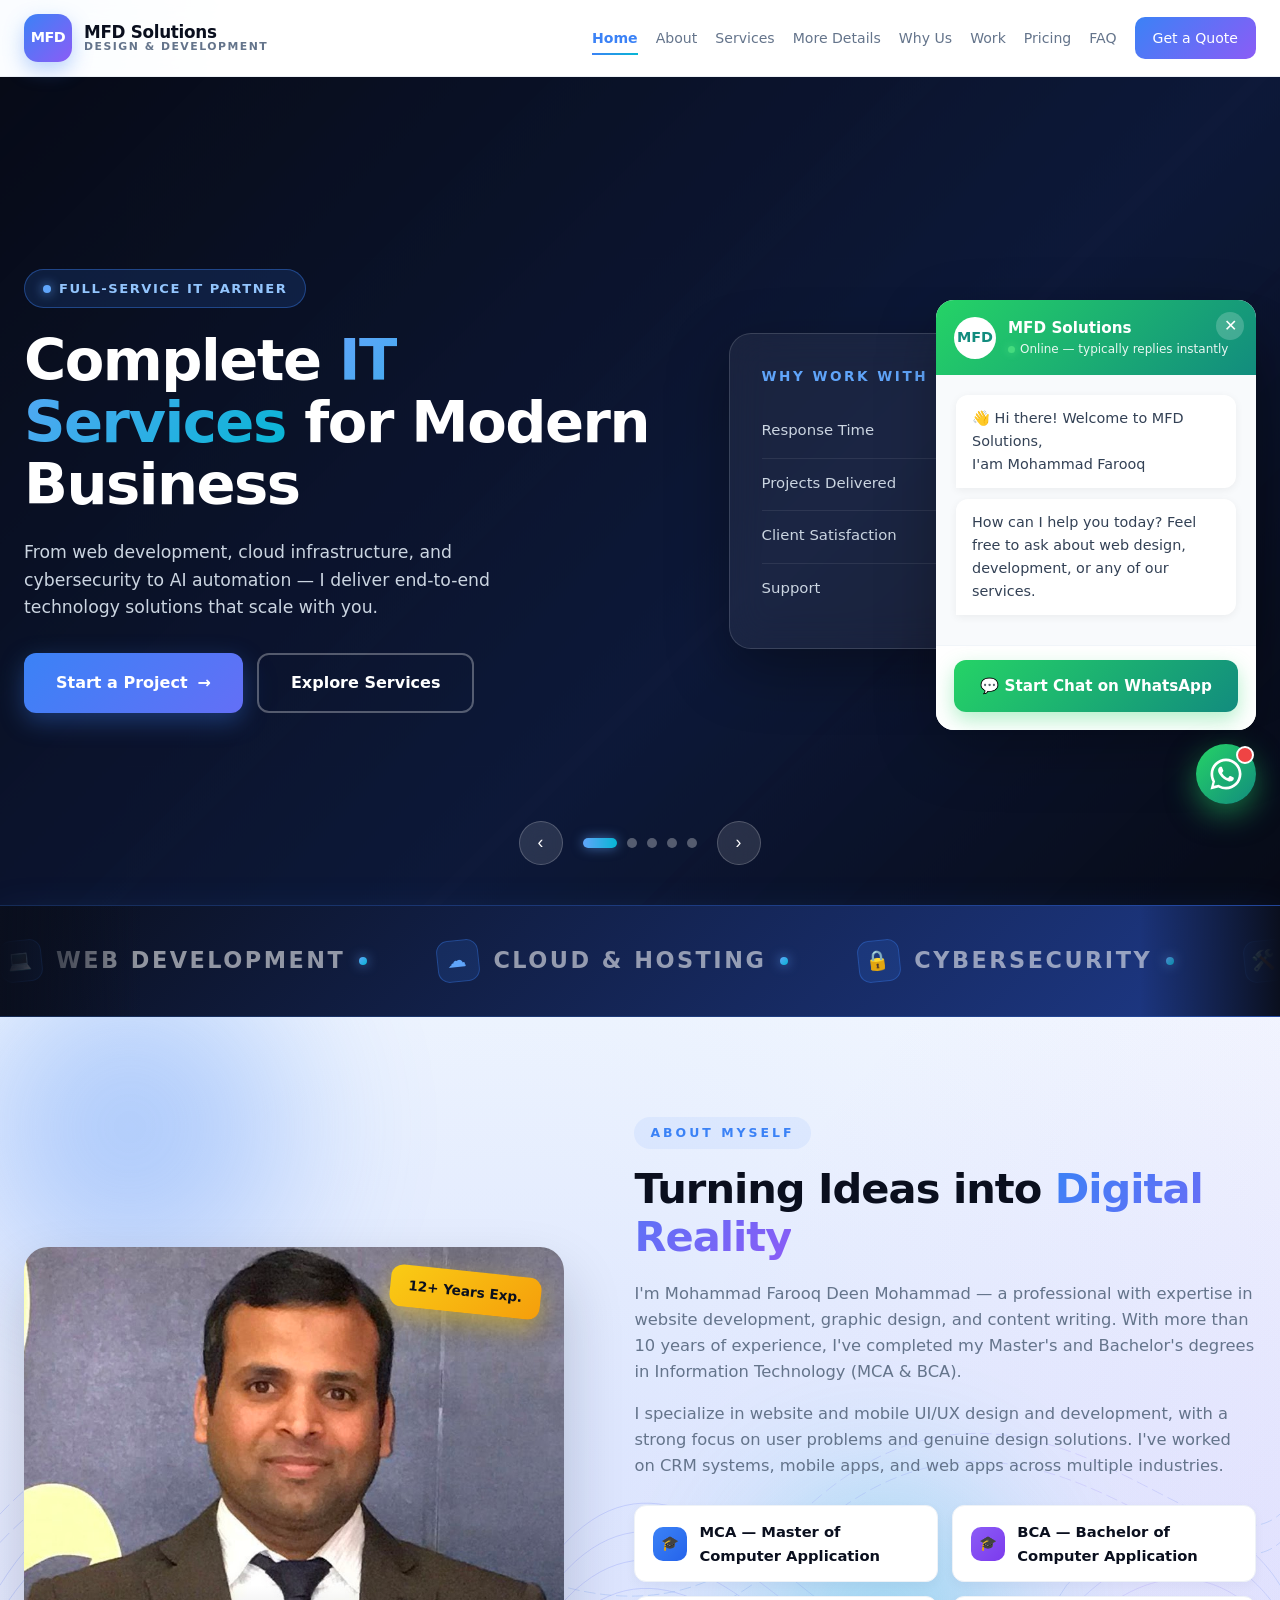
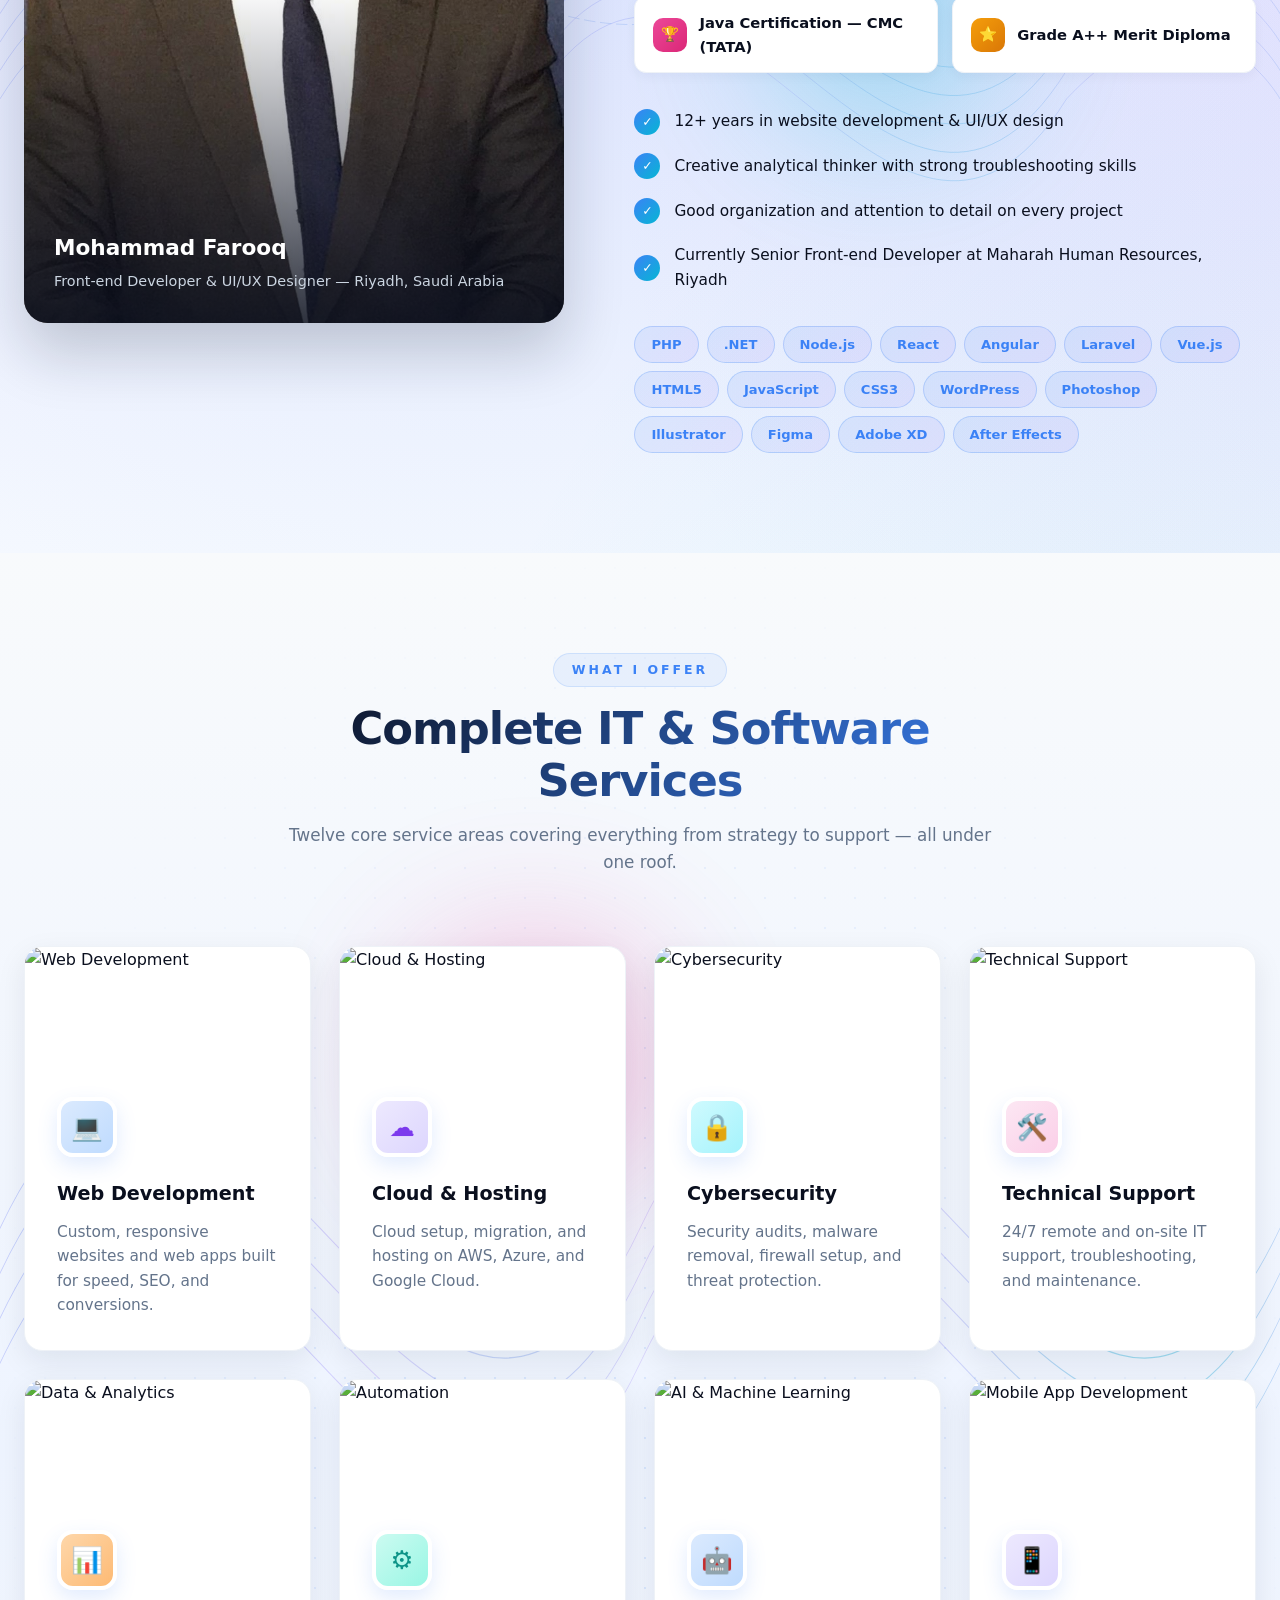
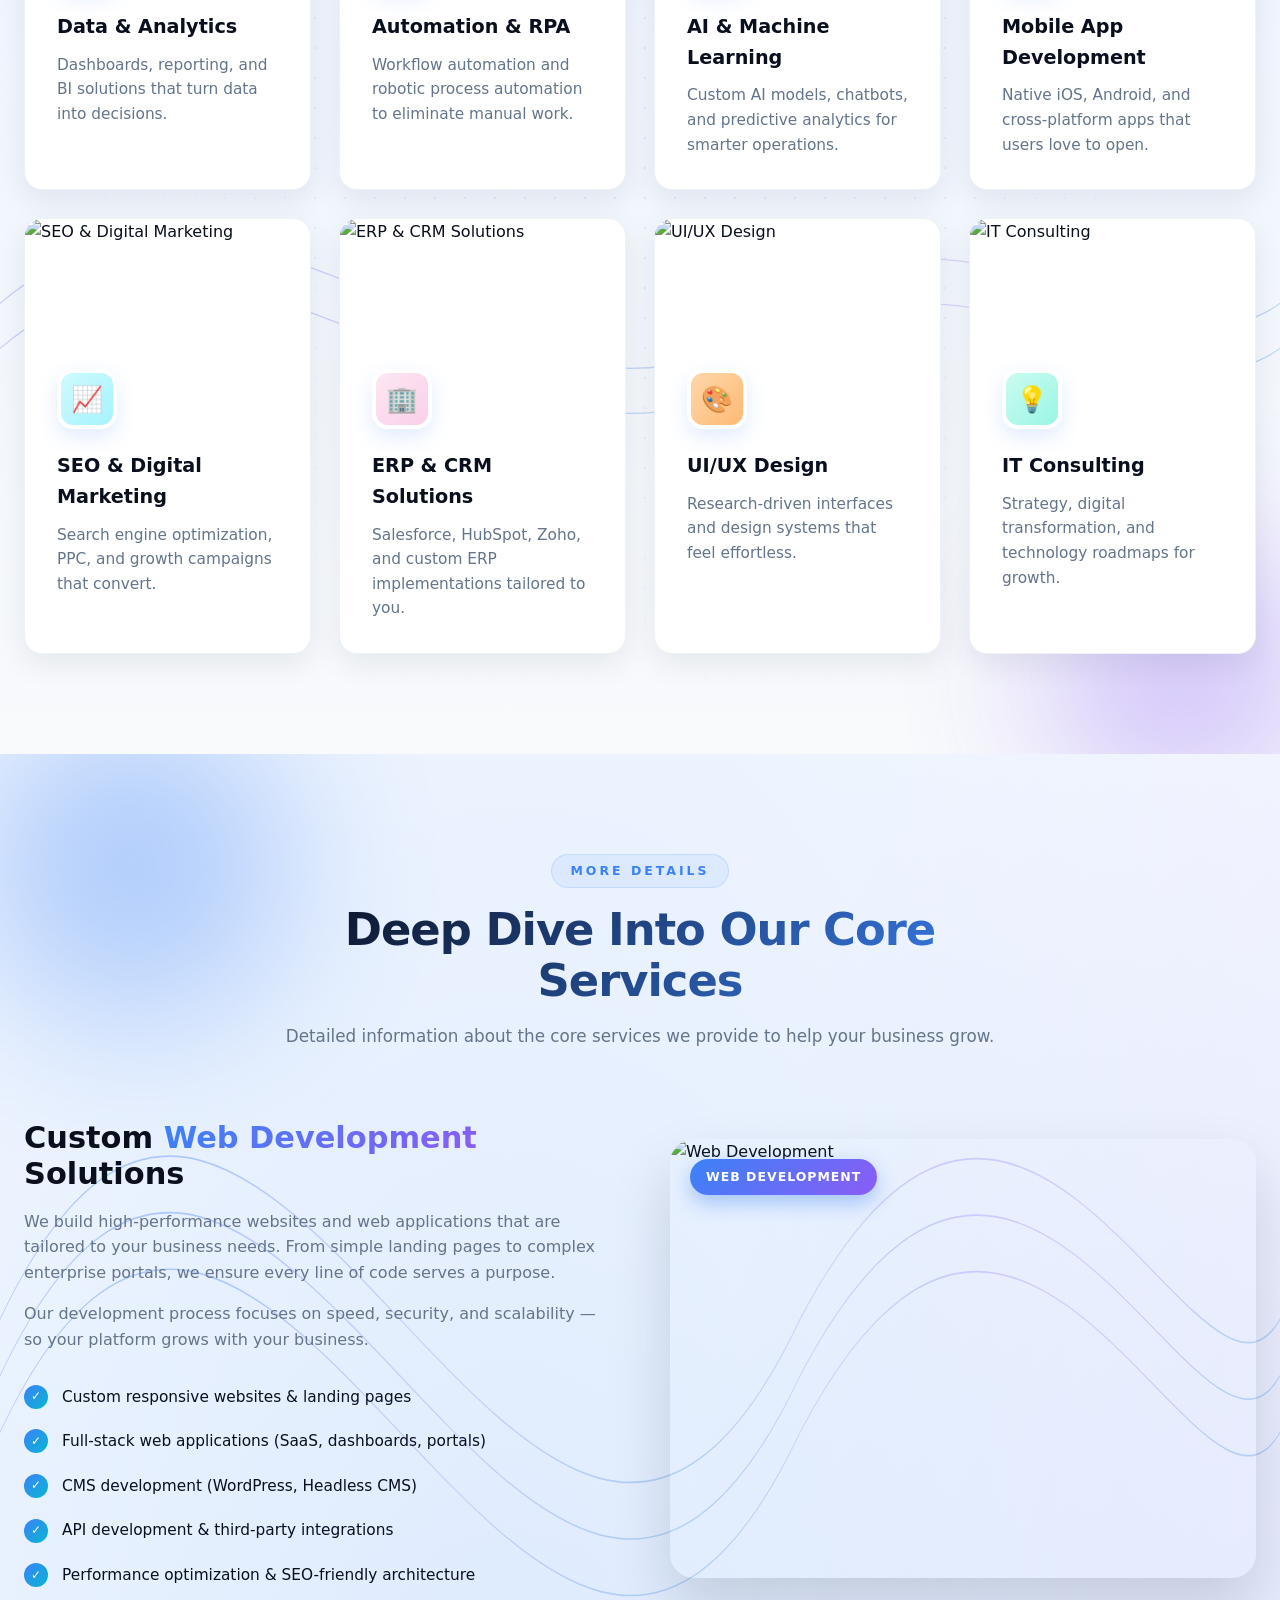
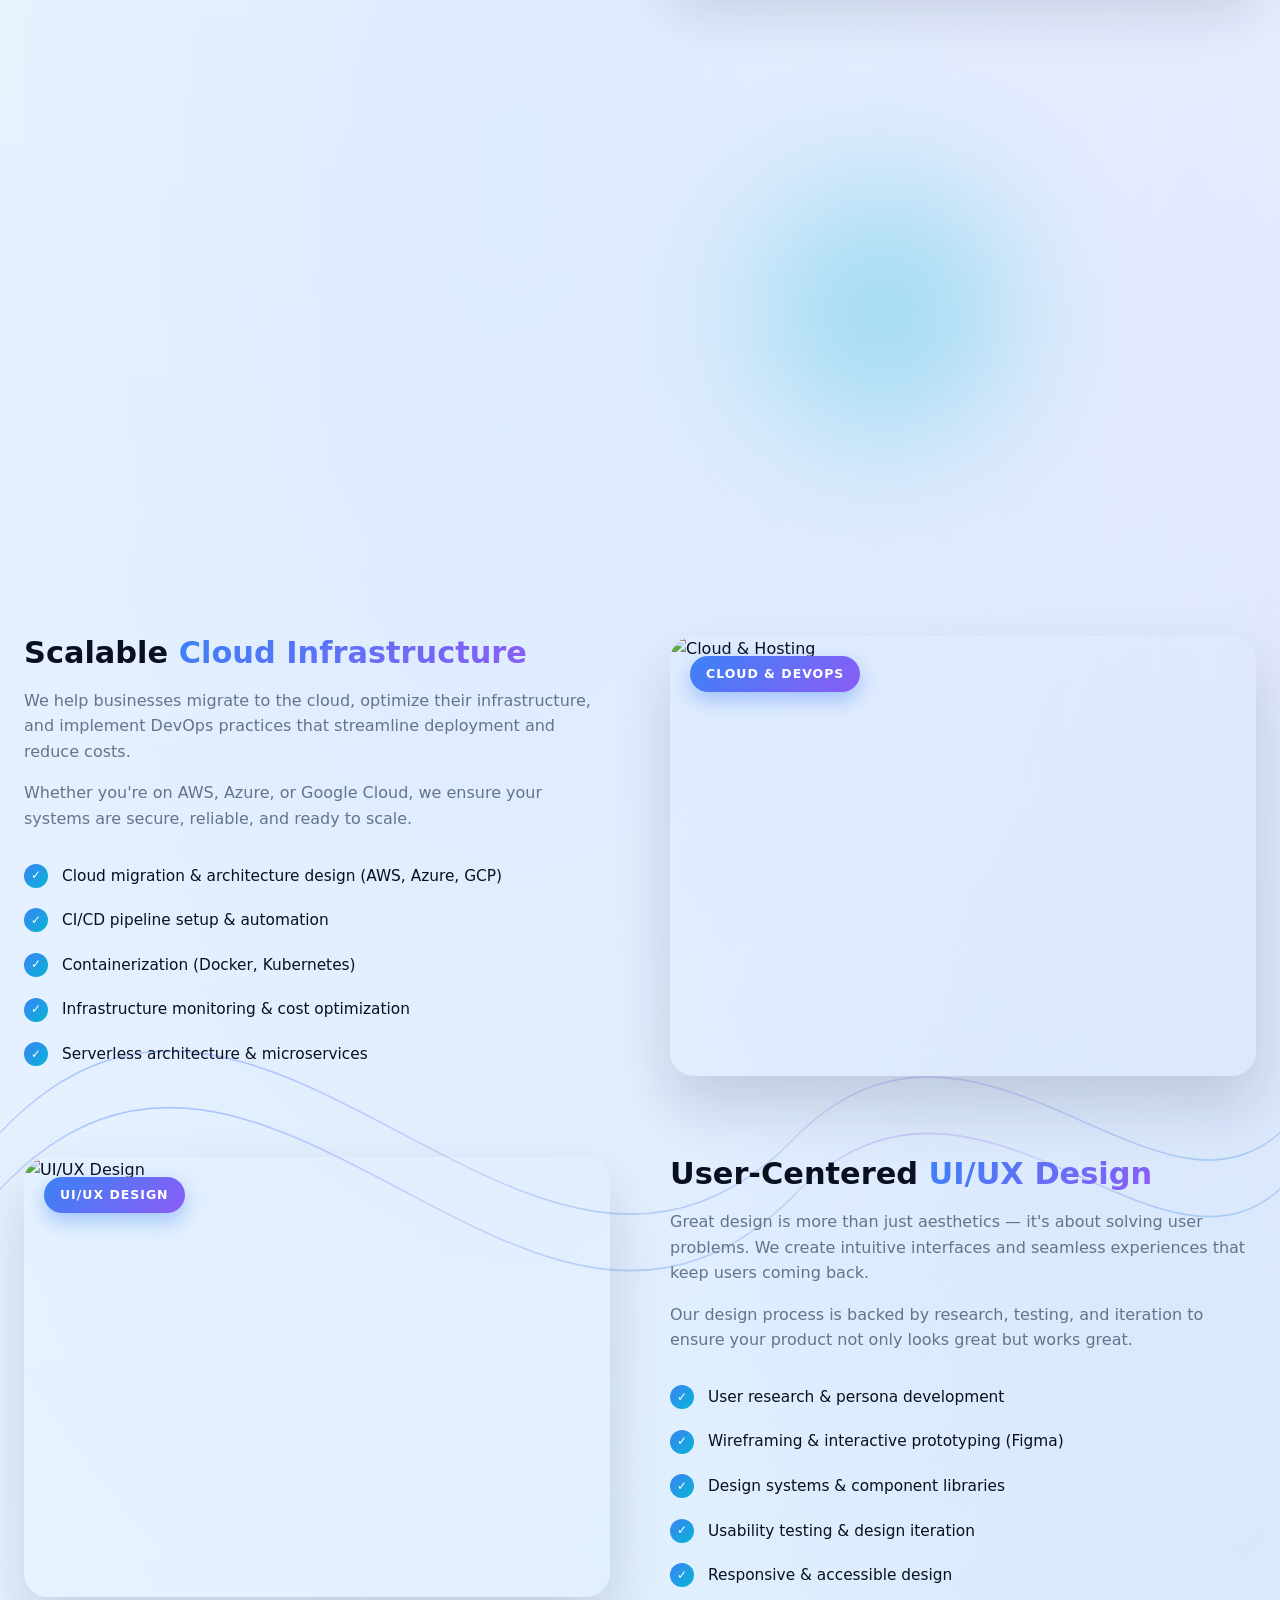
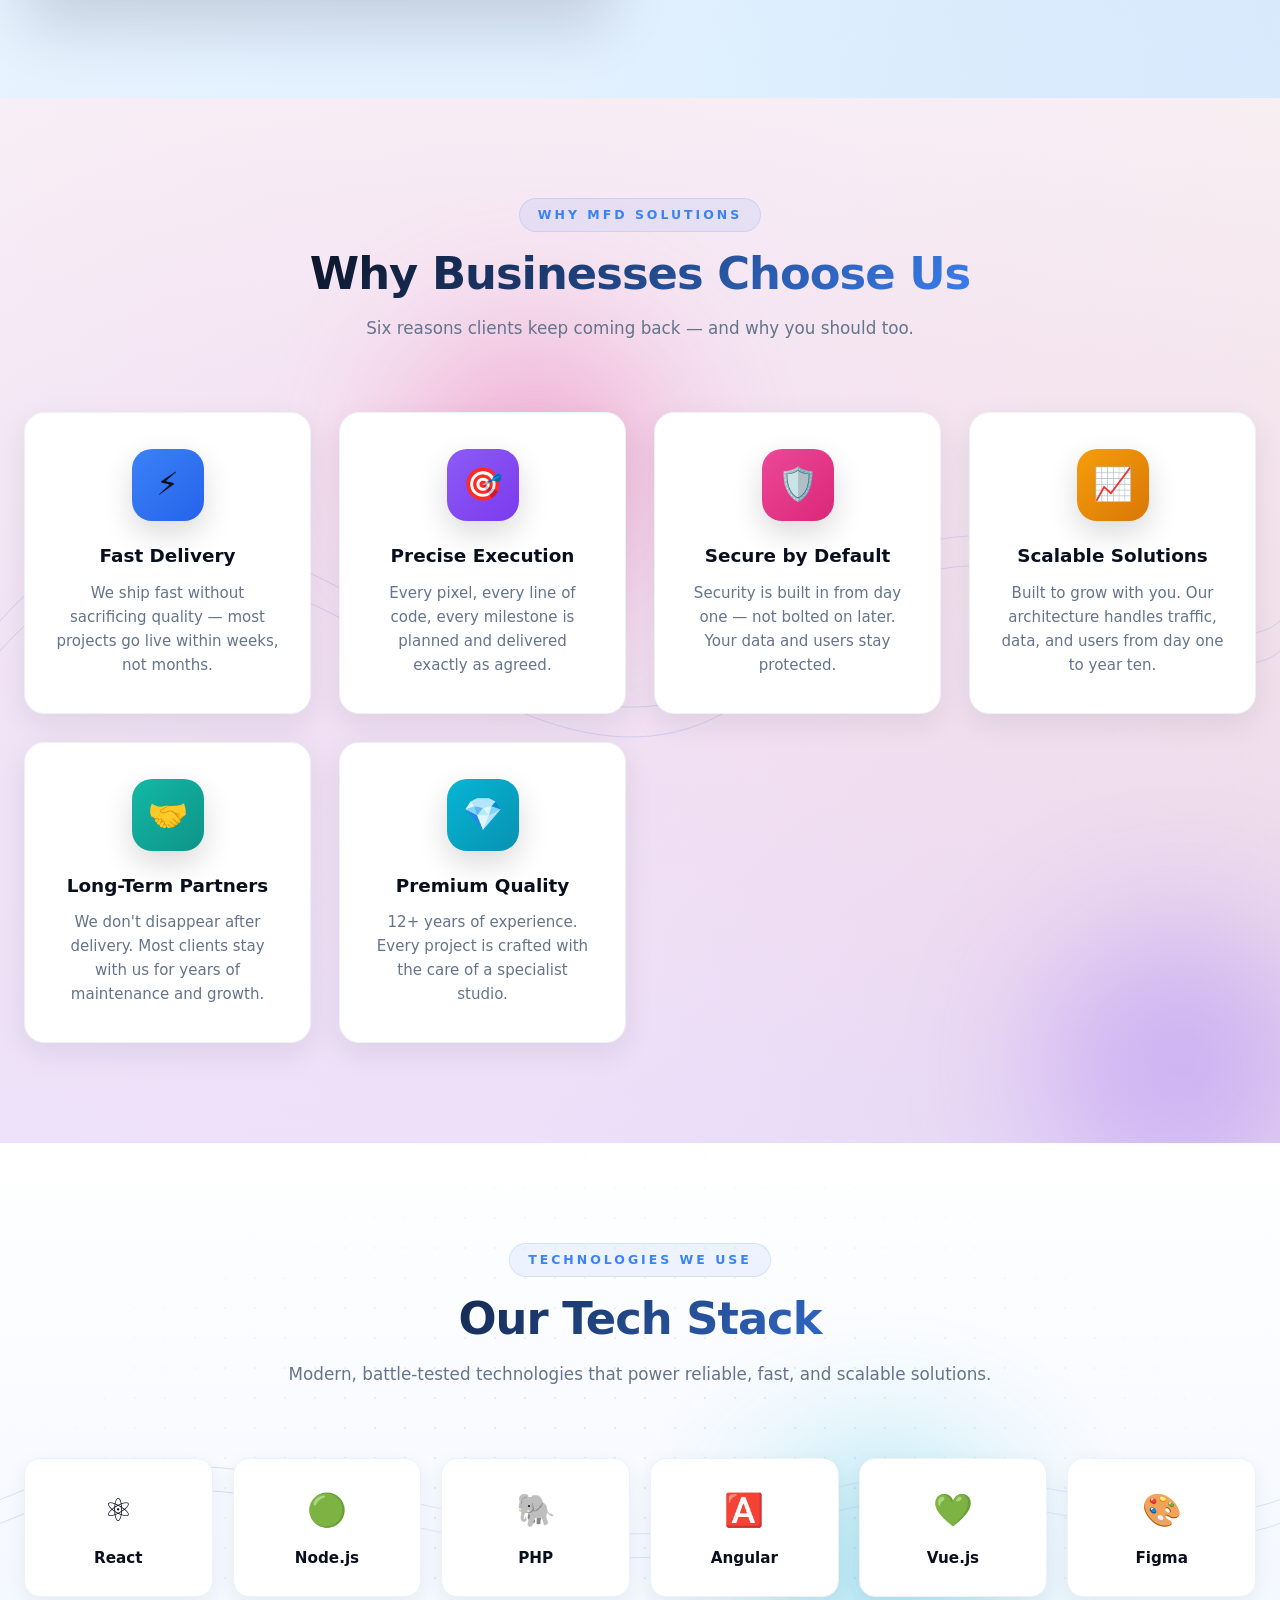
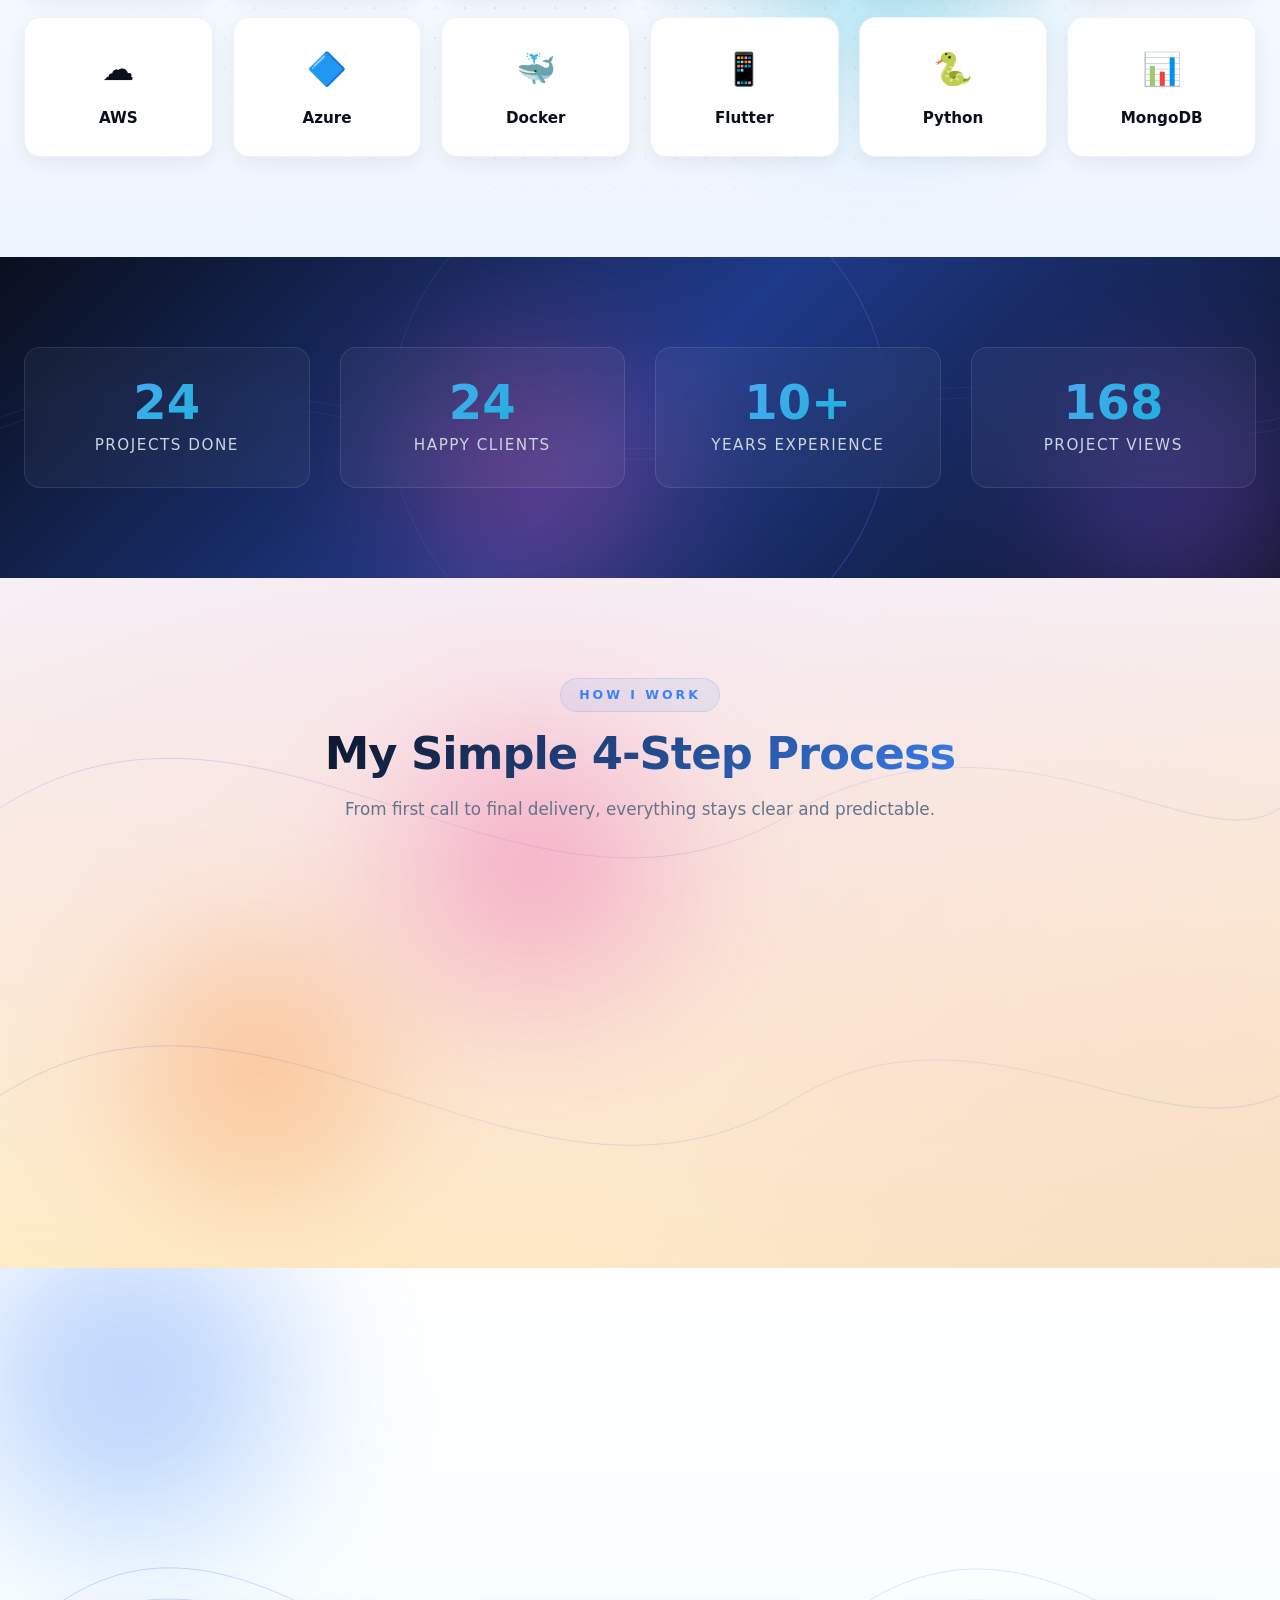
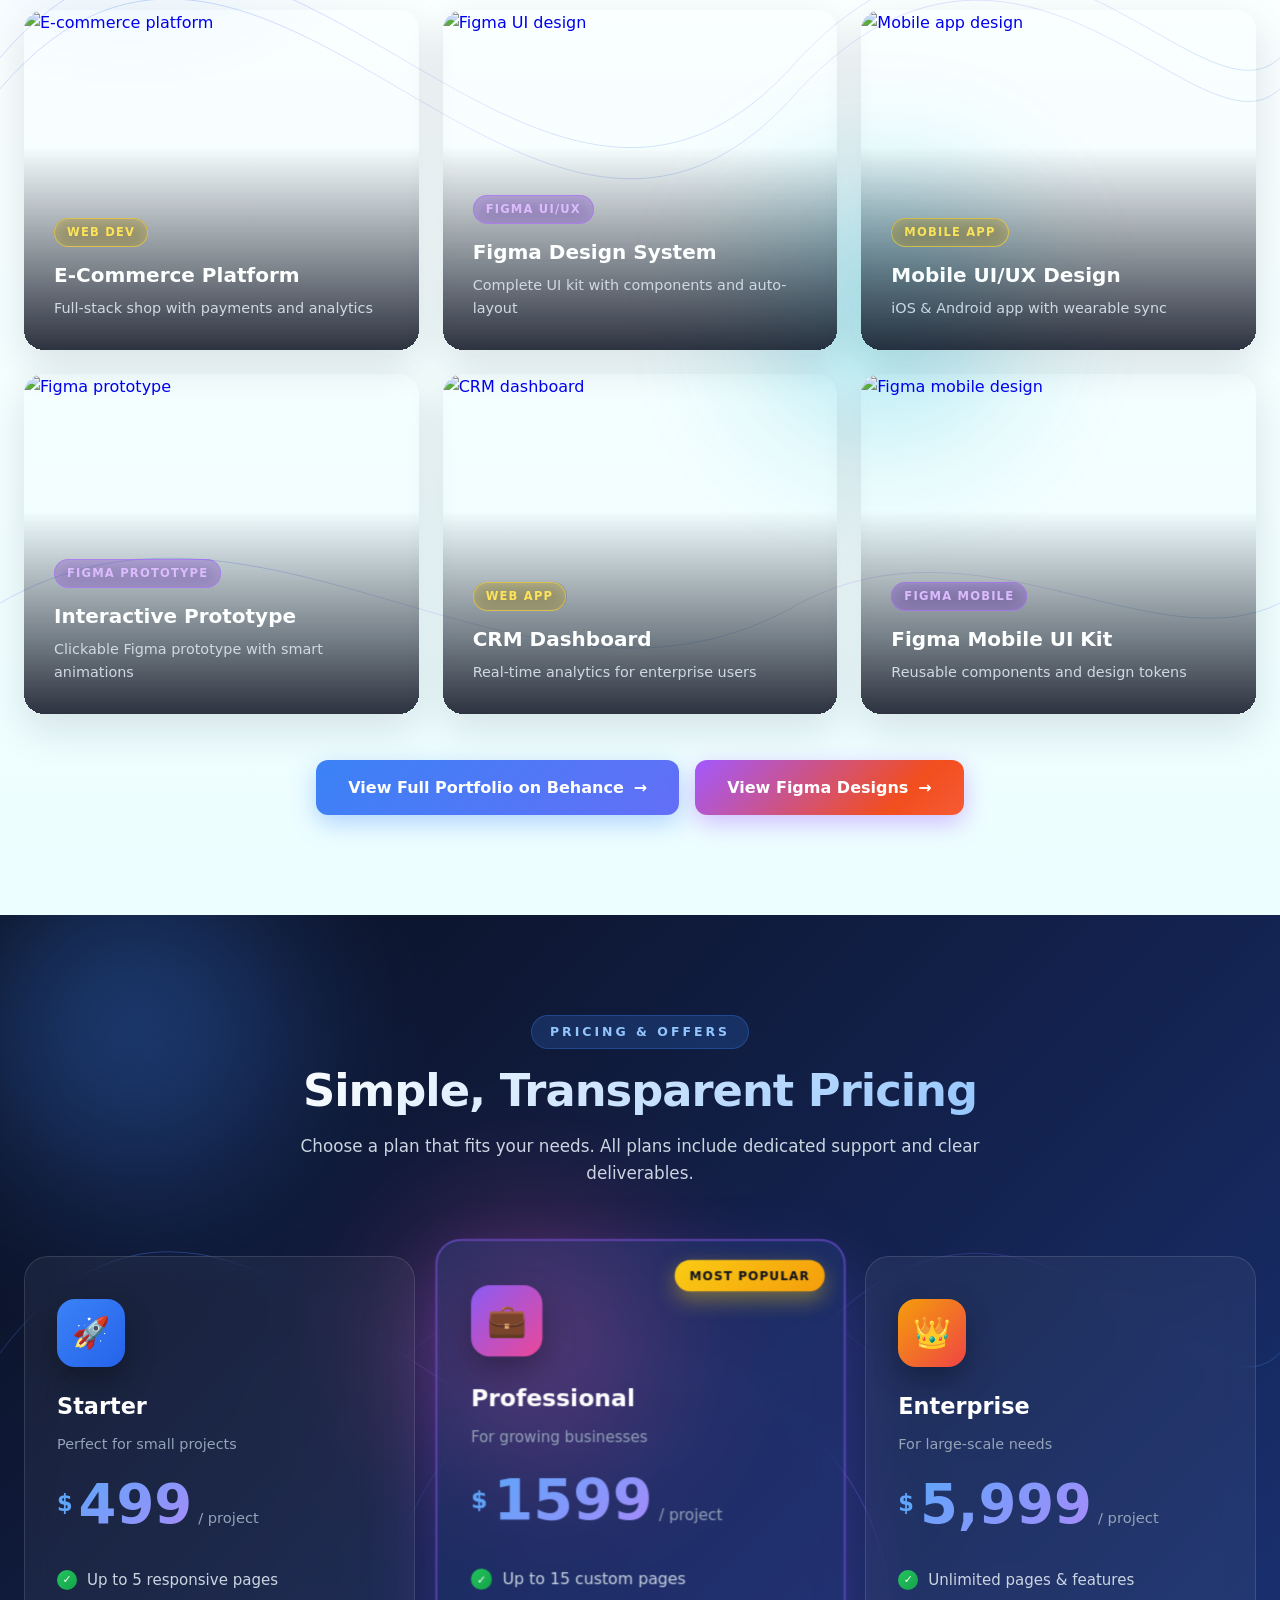
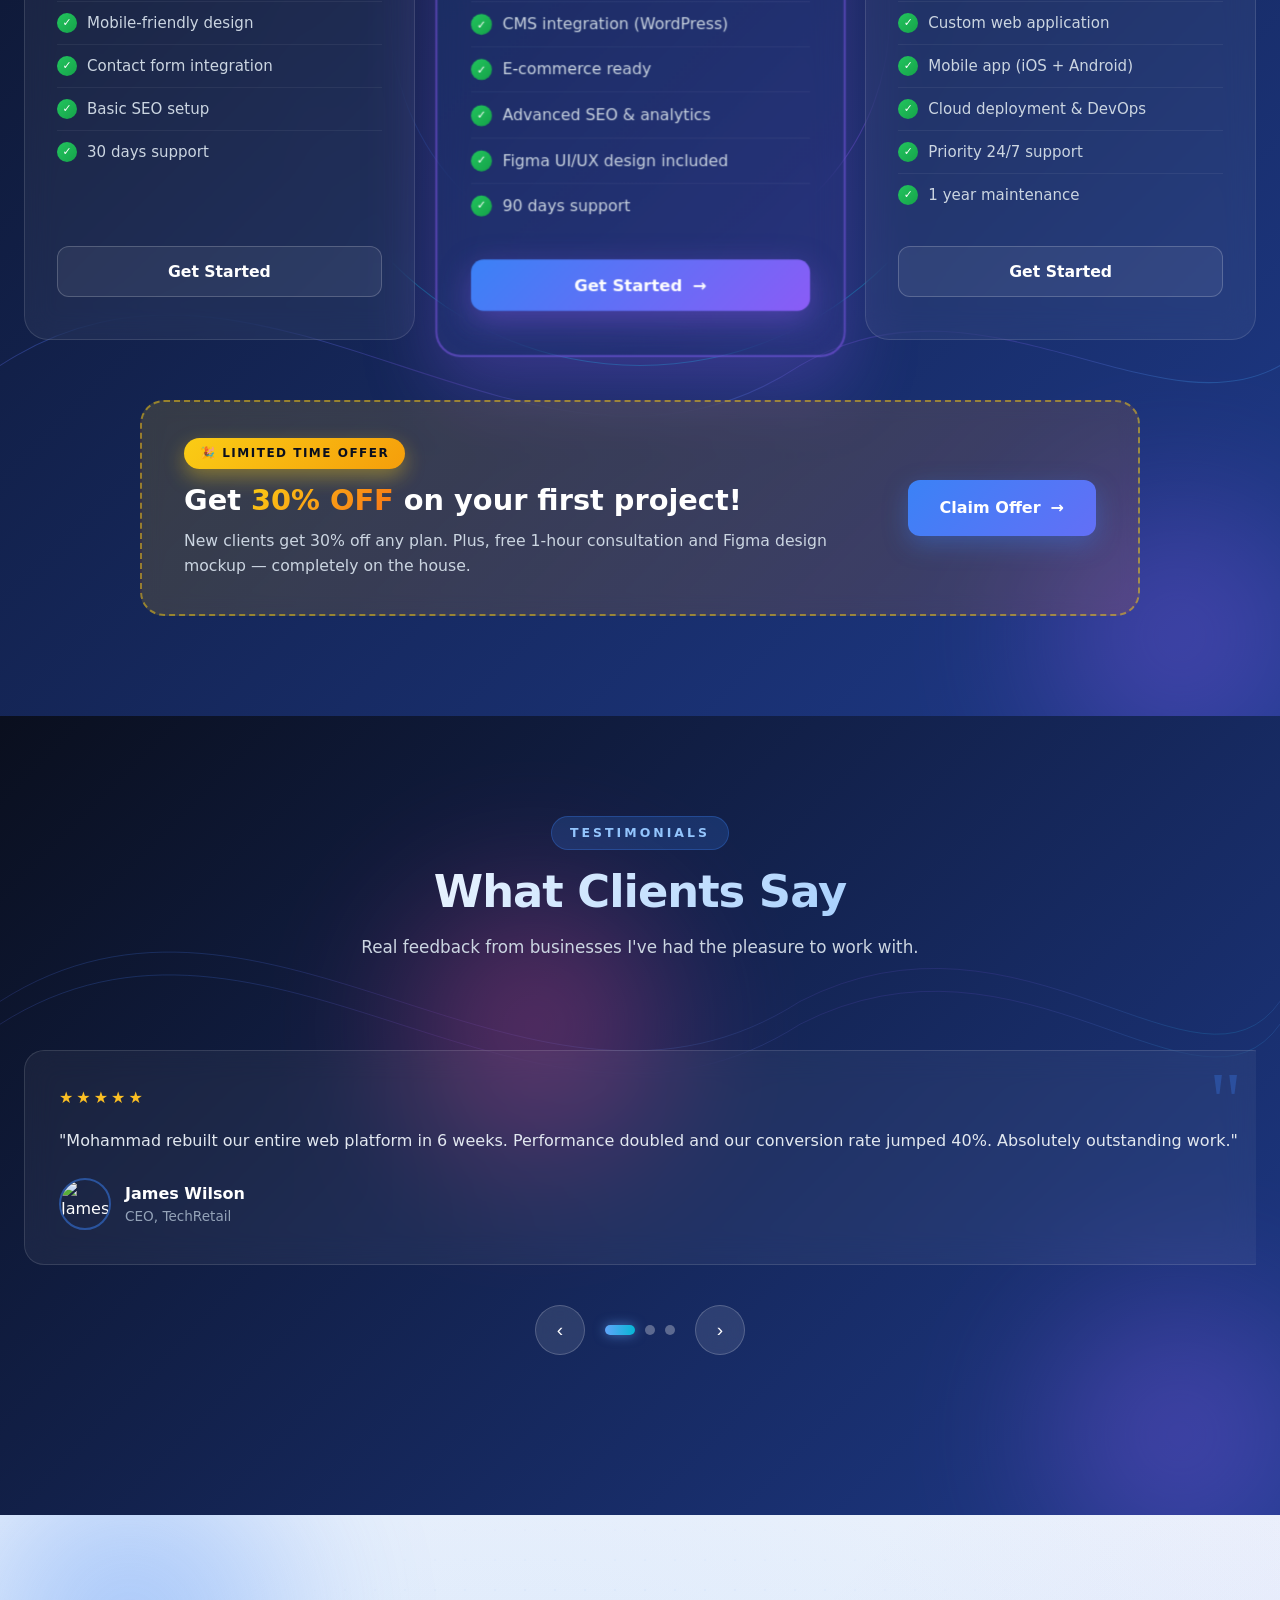
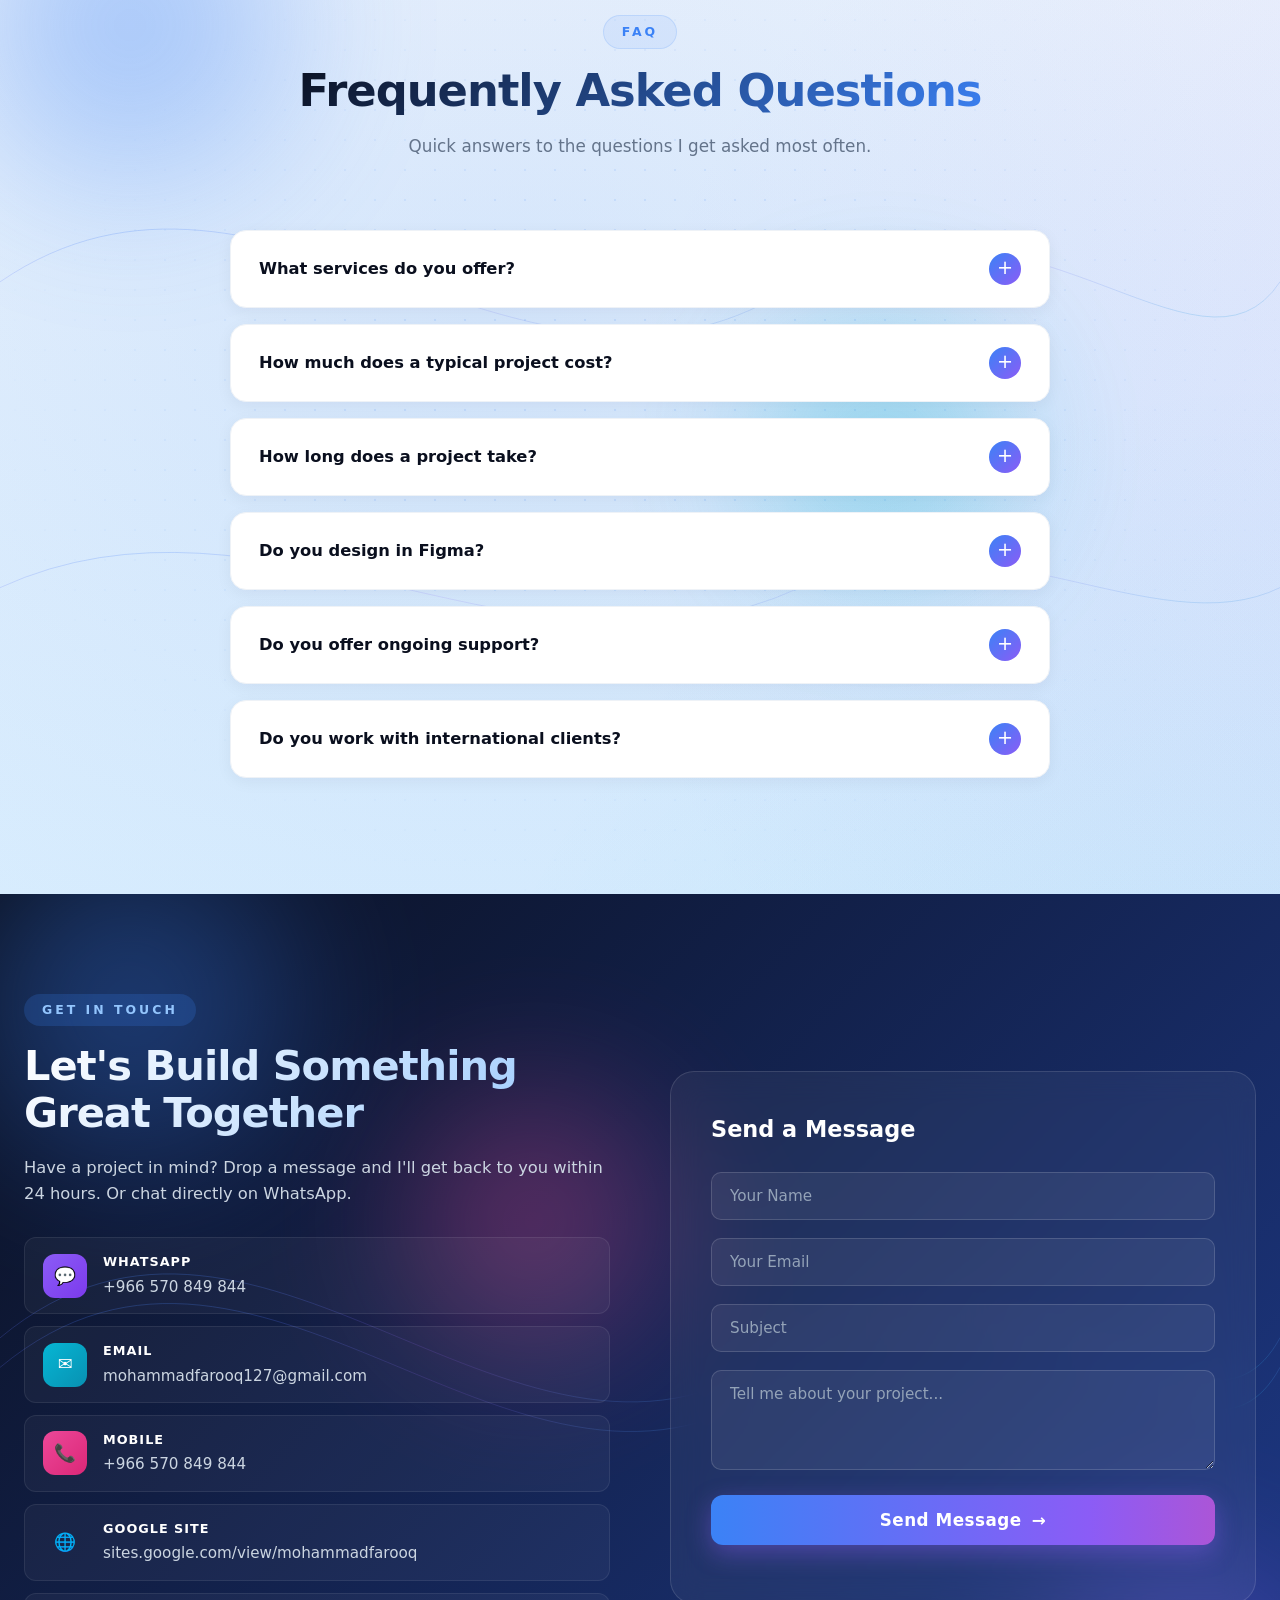
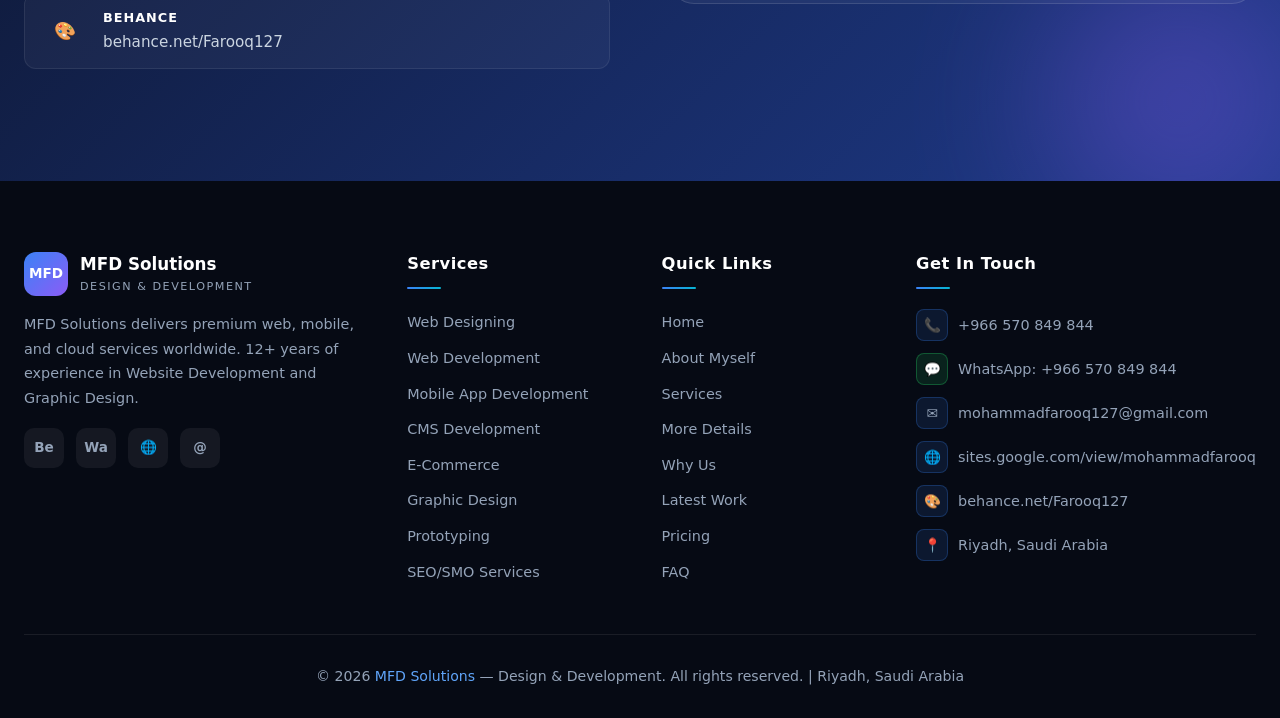
==== commit 0b595ae2: "Update index.html" ====
--- a/index.html
+++ b/index.html
@@ -3147,7 +3147,7 @@
     </div>
   </div>
   <div class="wa-chat-body">
-    <div class="bubble">👋 Hi there! Welcome to MFD Solutions.</div>
+    <div class="bubble">👋 Hi there! Welcome to MFD Solutions, <br> I'am Mohammad Farooq</div>
     <div class="bubble">How can I help you today? Feel free to ask about web design, development, or any of our services.</div>
   </div>
   <div class="wa-chat-actions">
@@ -3478,7 +3478,7 @@
       waChatPopup.classList.add('show');
       chatShown = true;
     }
-  }, 6000);
+  }, 3000);
 
   waChatClose.addEventListener('click', (e) => {
     e.preventDefault();
@@ -3491,7 +3491,7 @@
     if (waChatPopup.classList.contains('show')) {
       waChatPopup.classList.remove('show');
     }
-  }, 26000);
+  }, 80000);
 
   /* ============ EMAIL FORM HANDLER ============ */
   const RECIPIENT_EMAIL = "mohammadfarooq127@gmail.com";
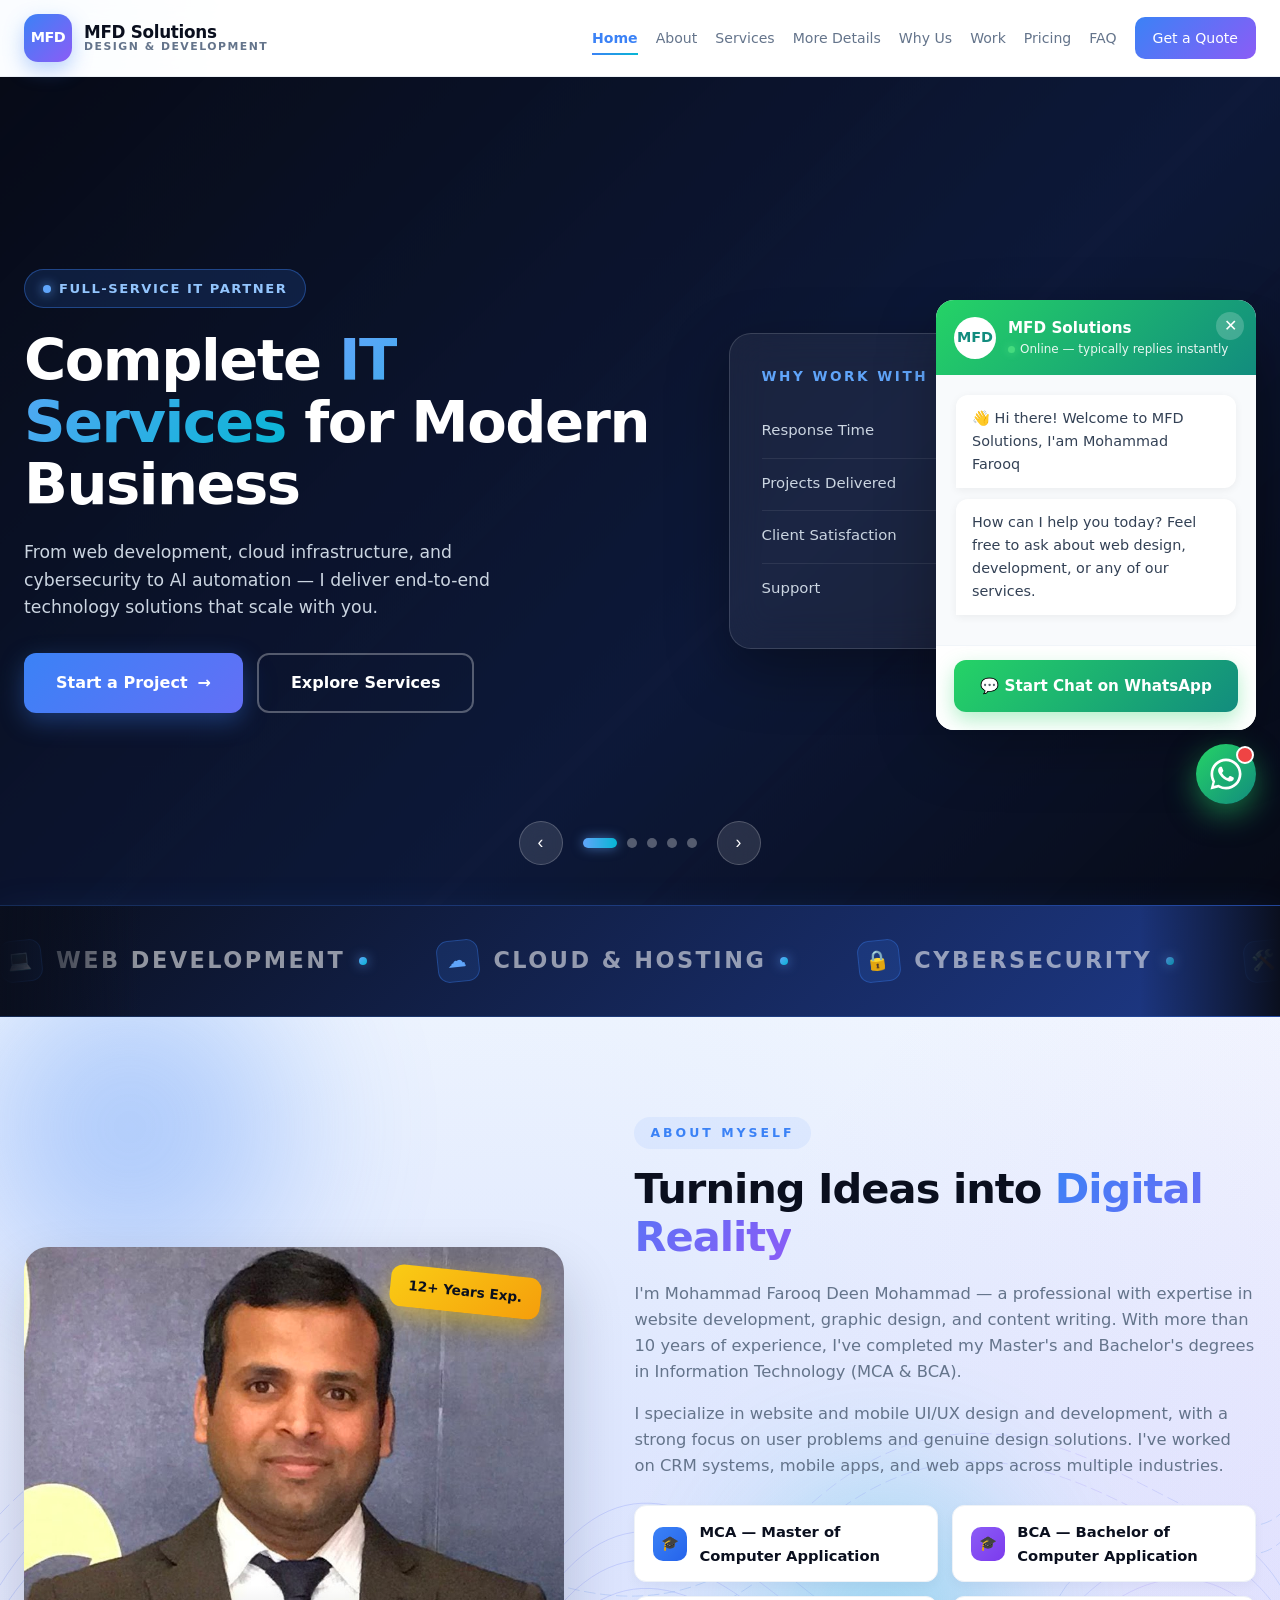
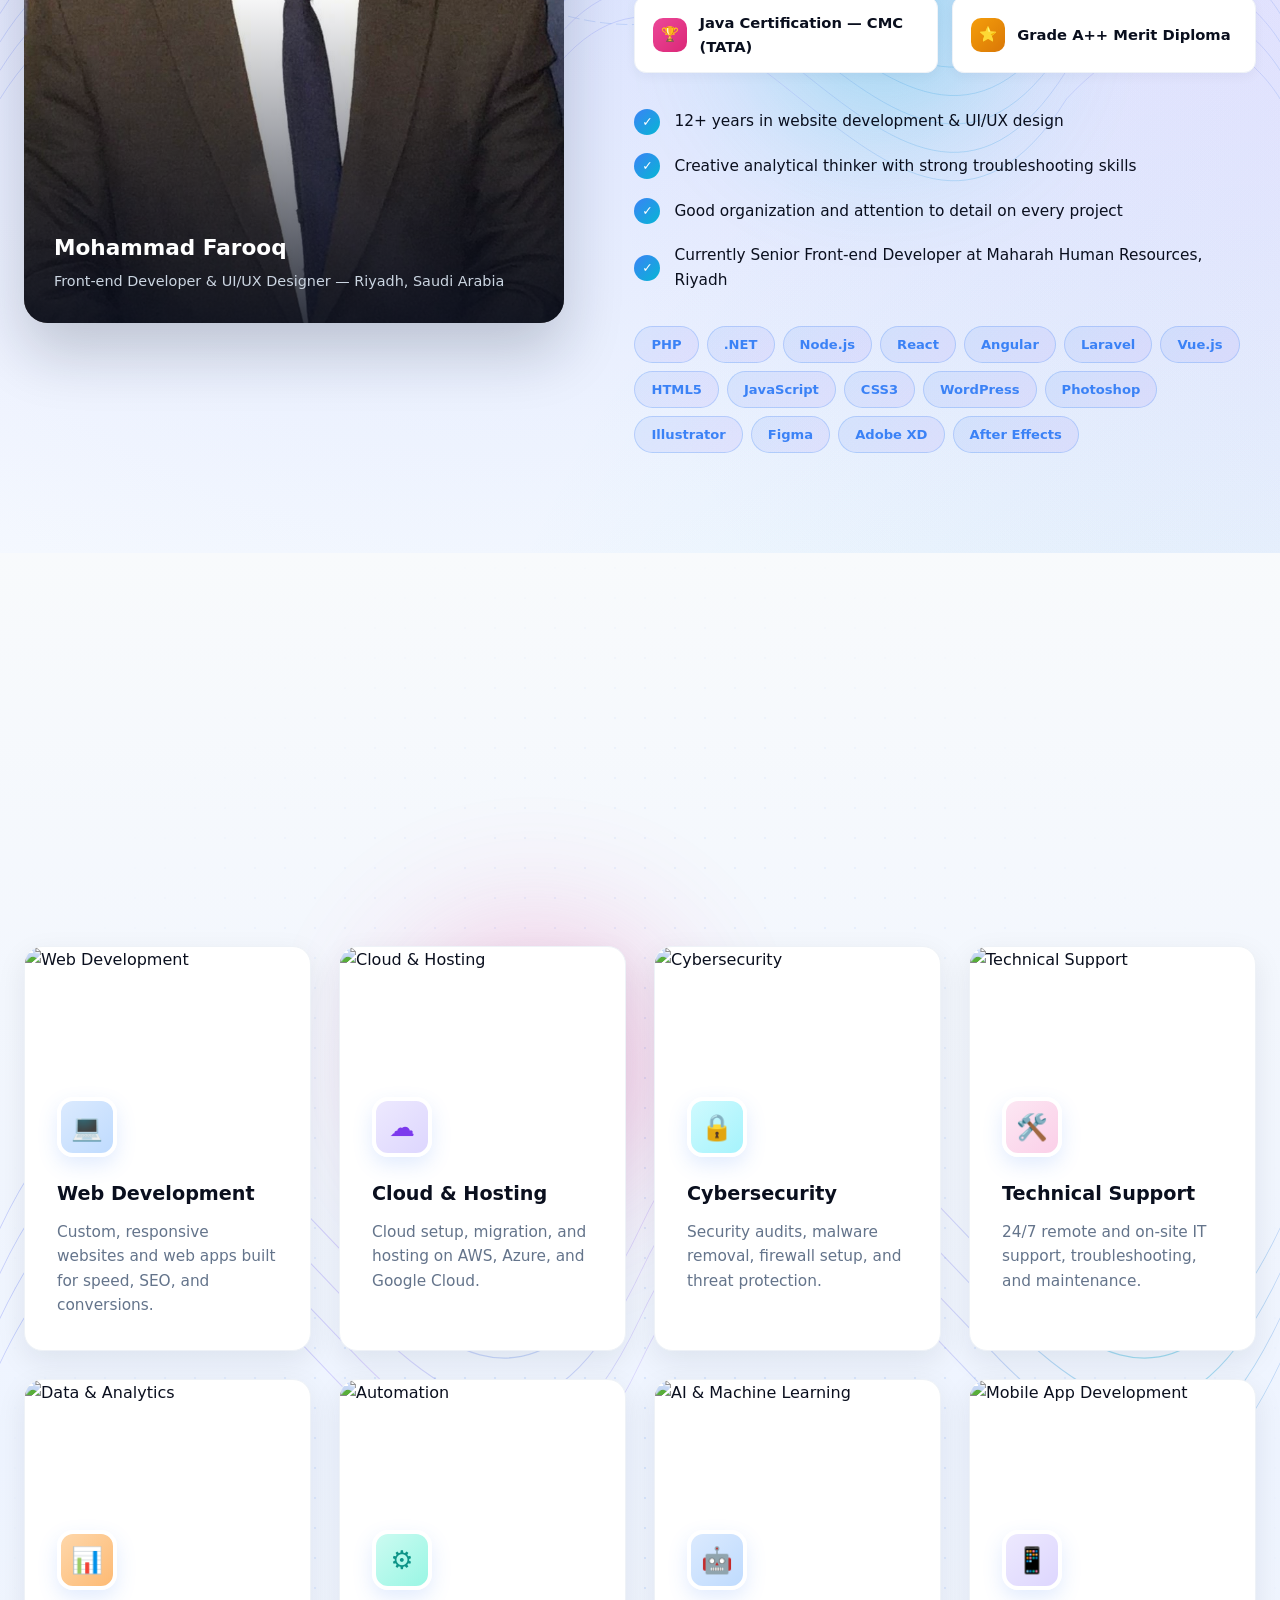
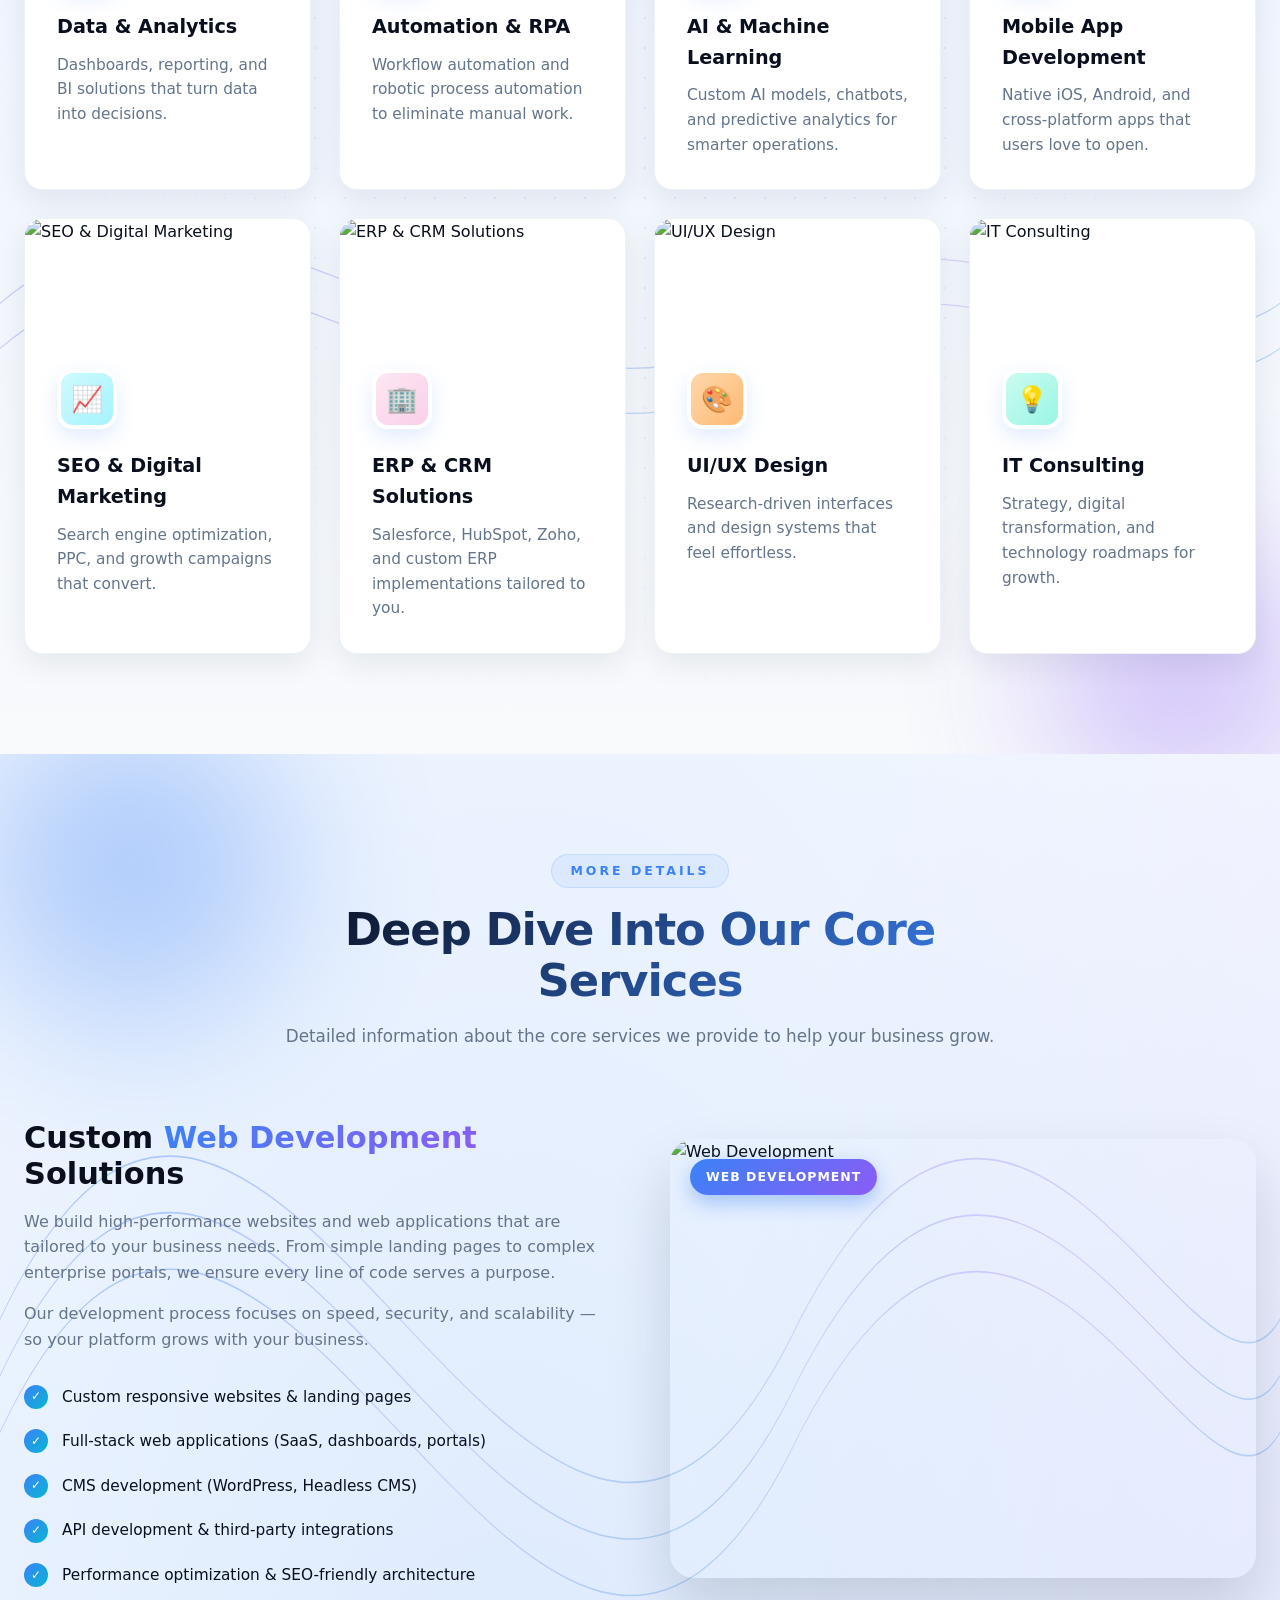
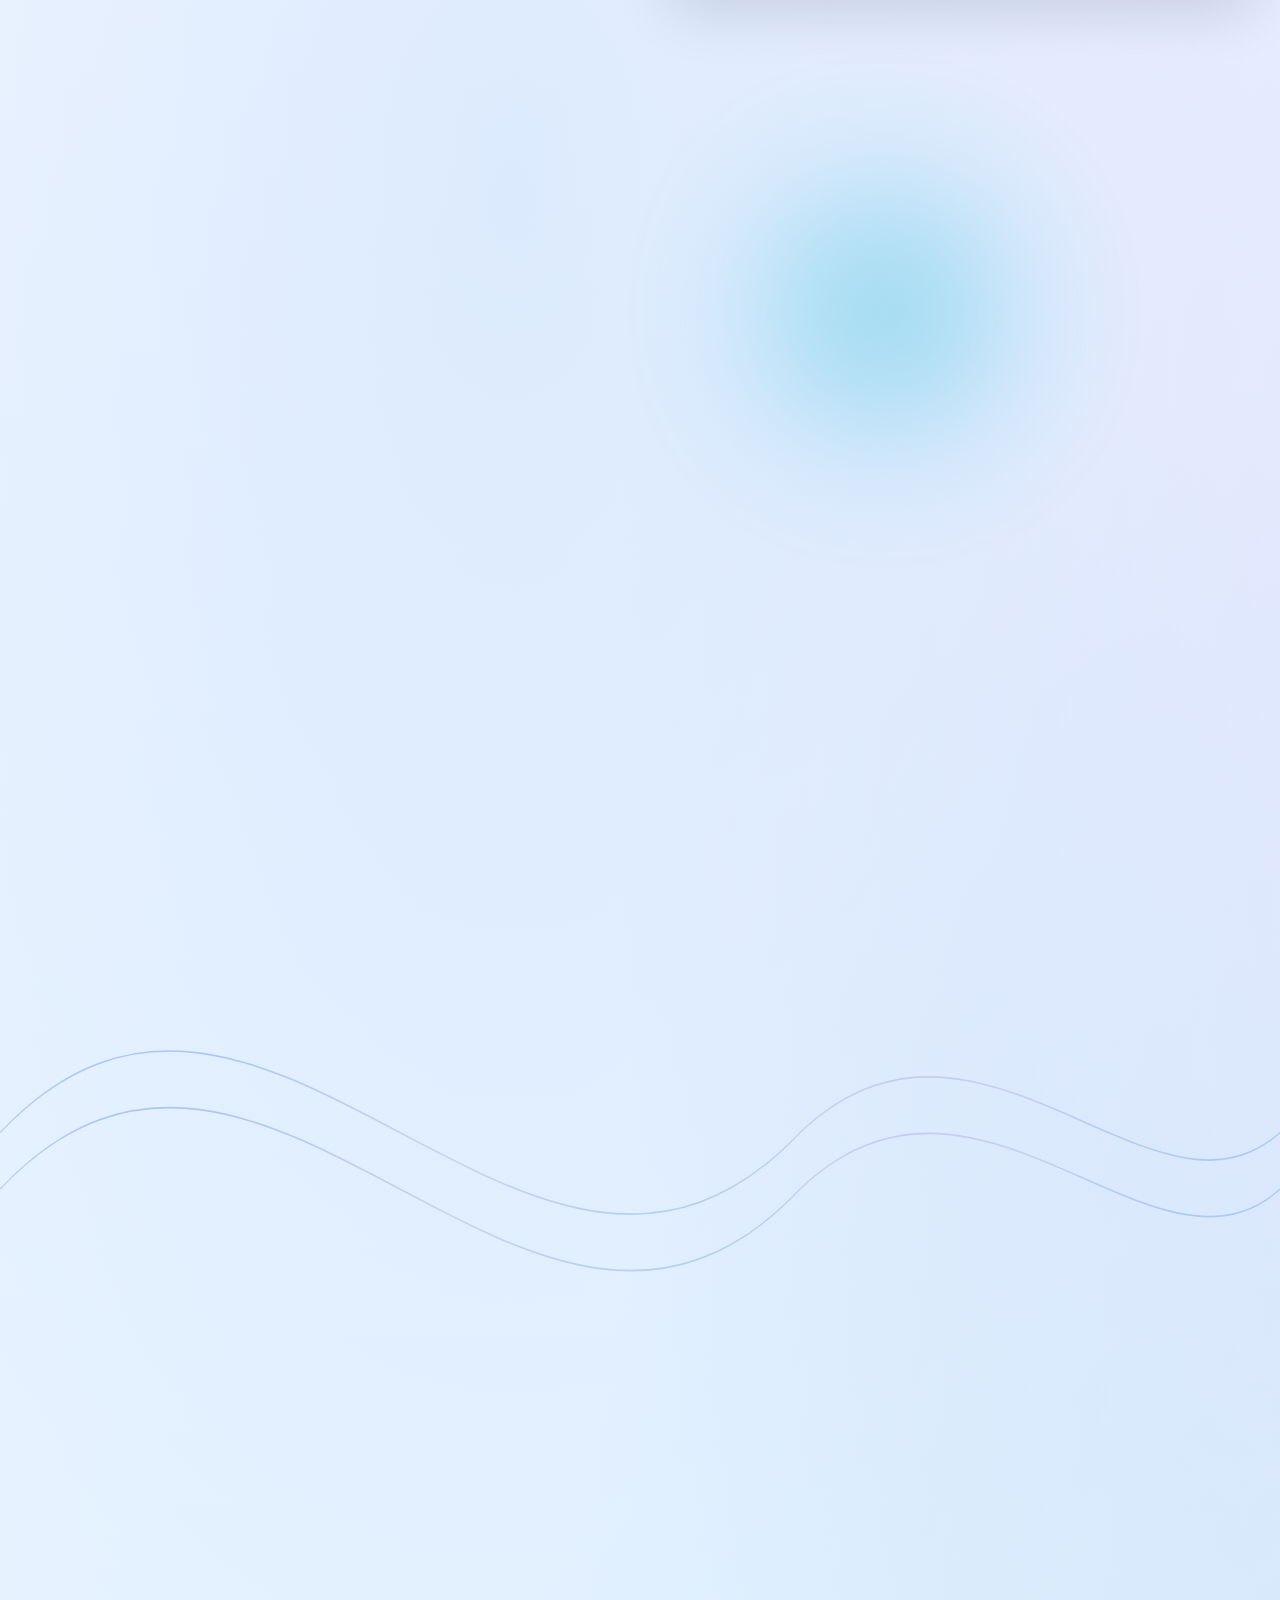
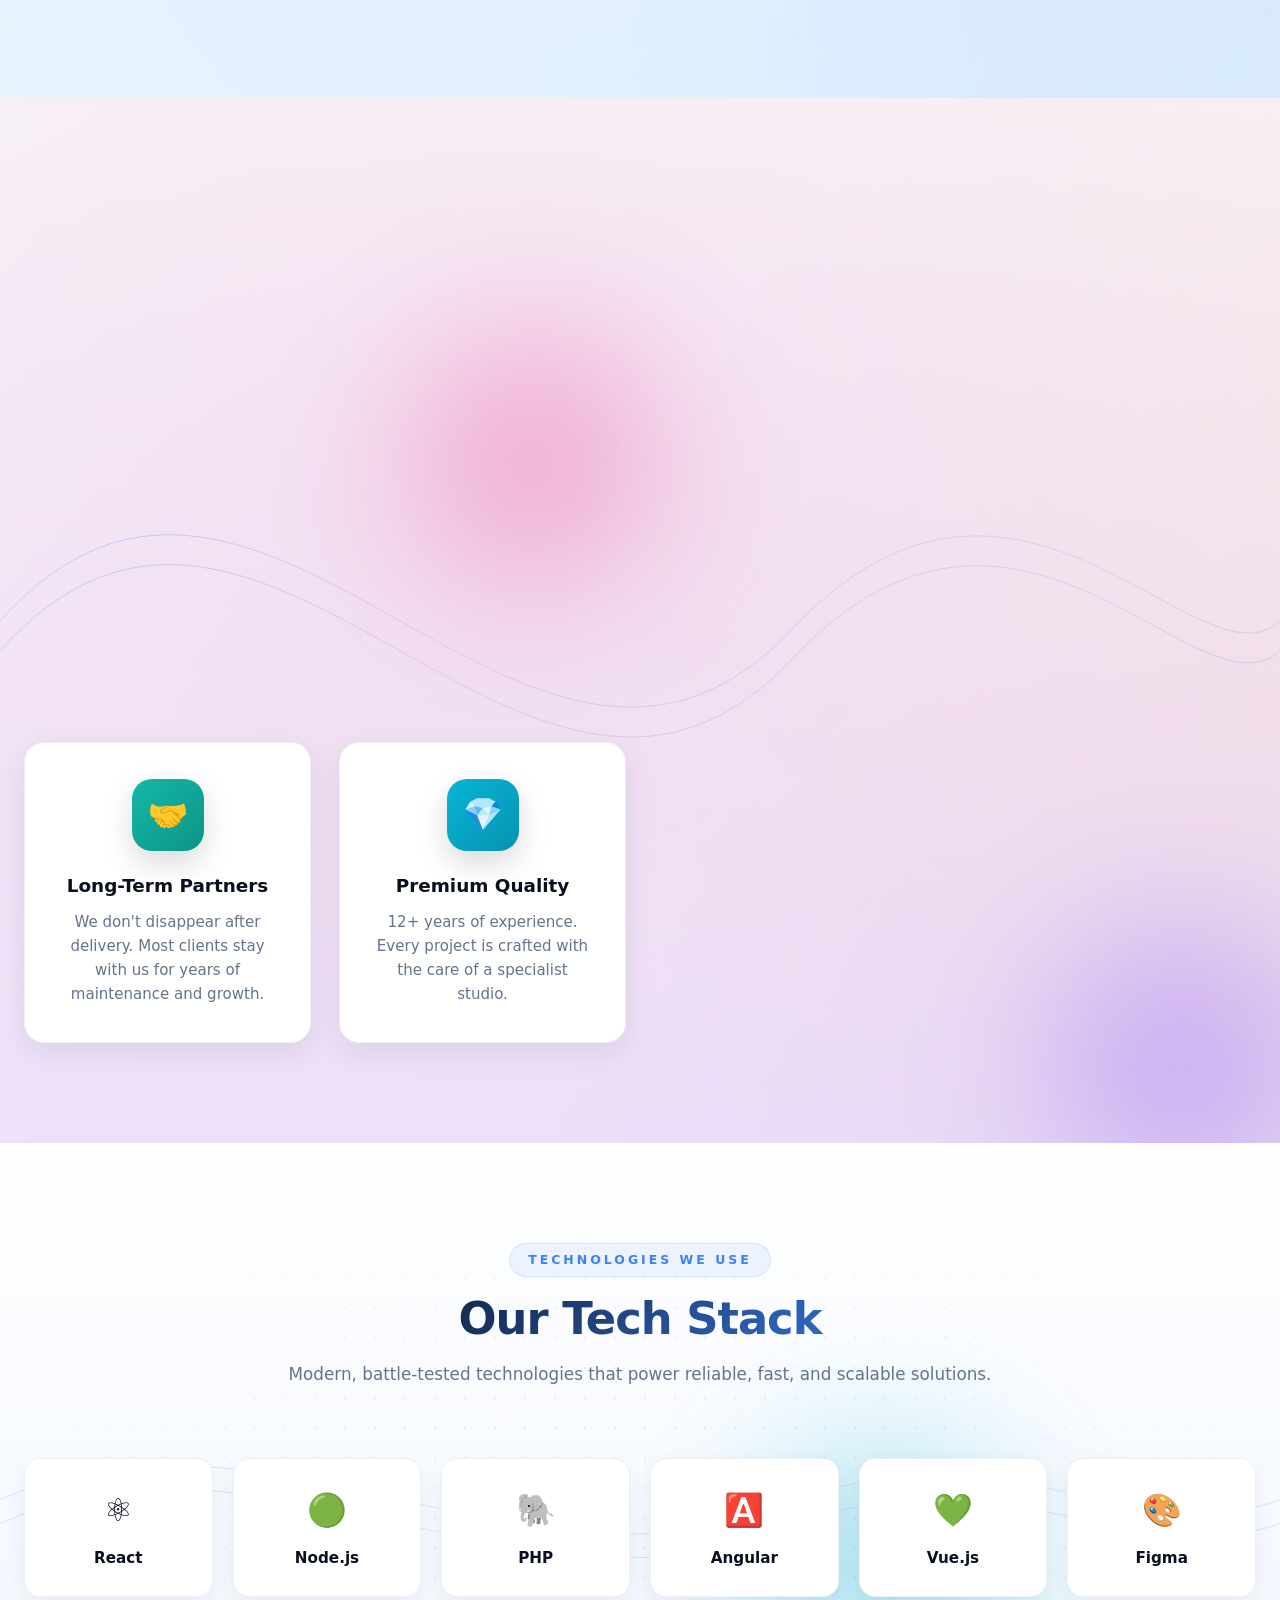
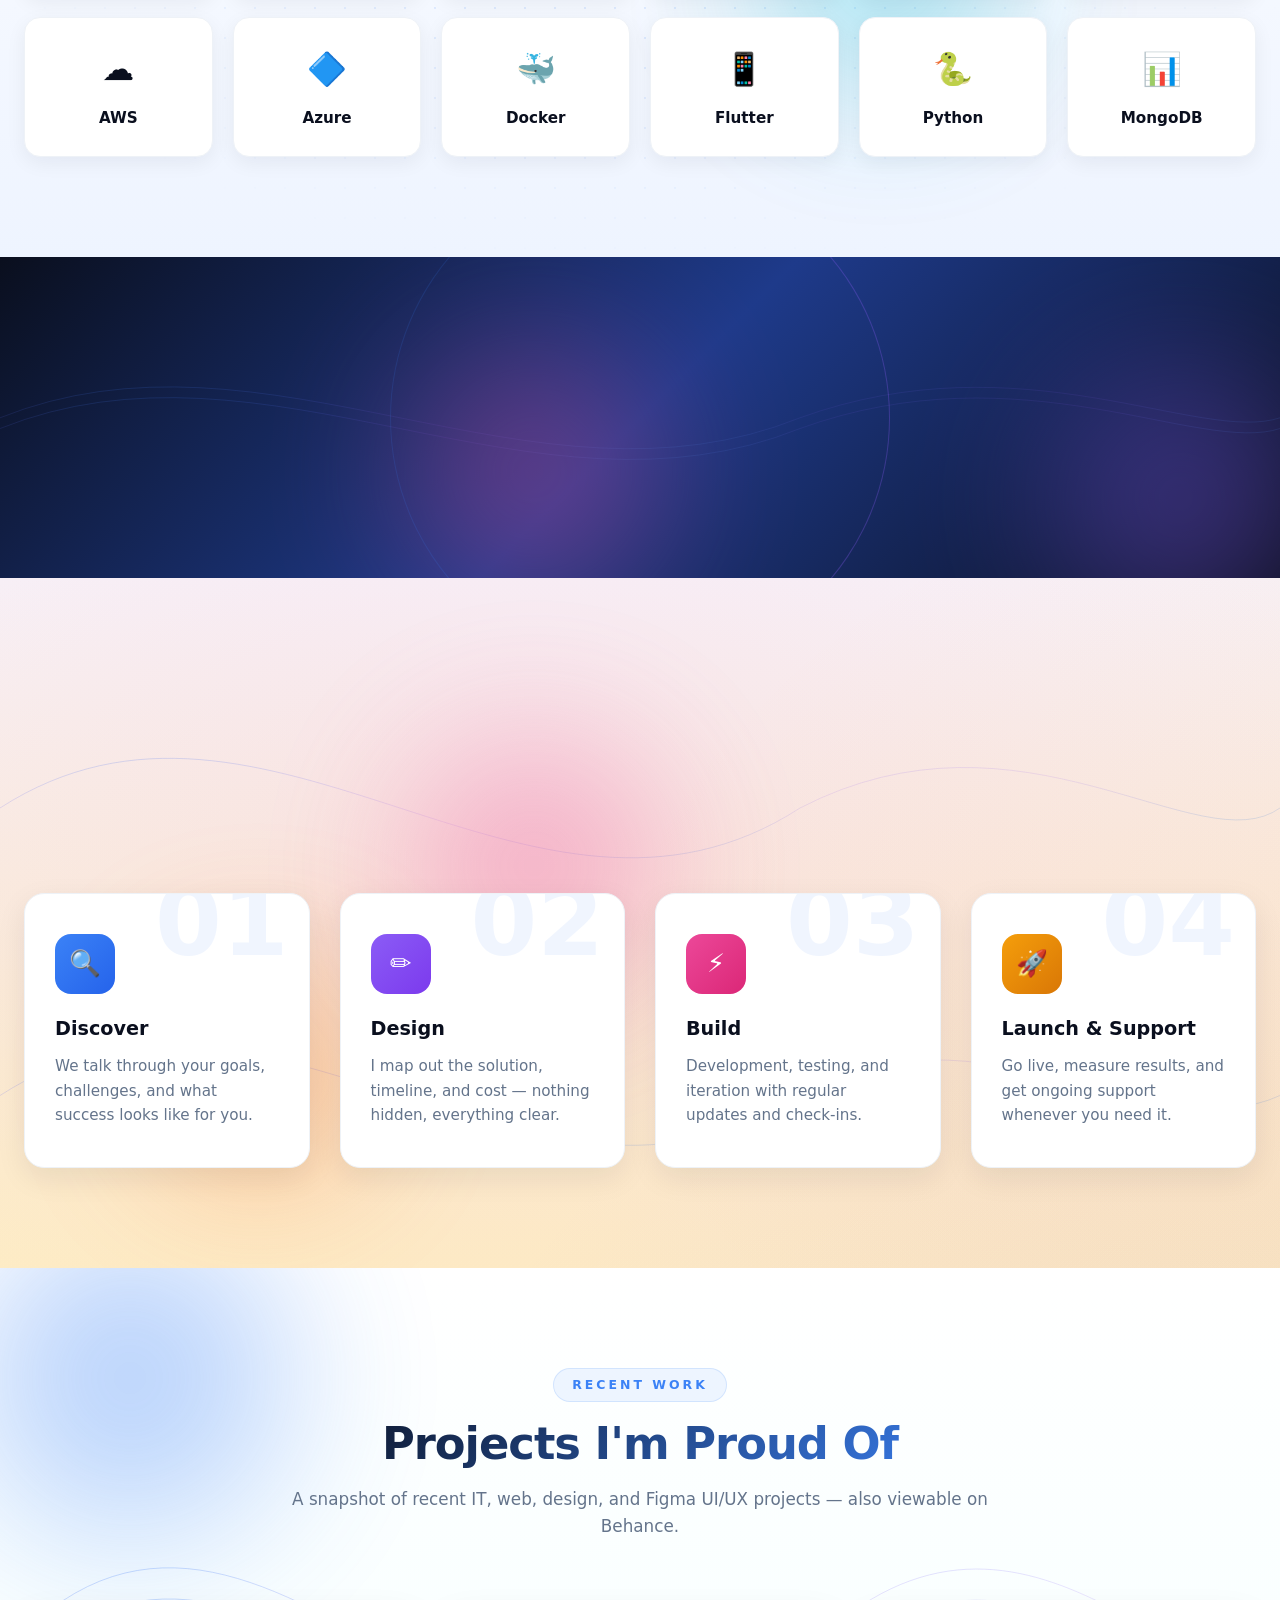
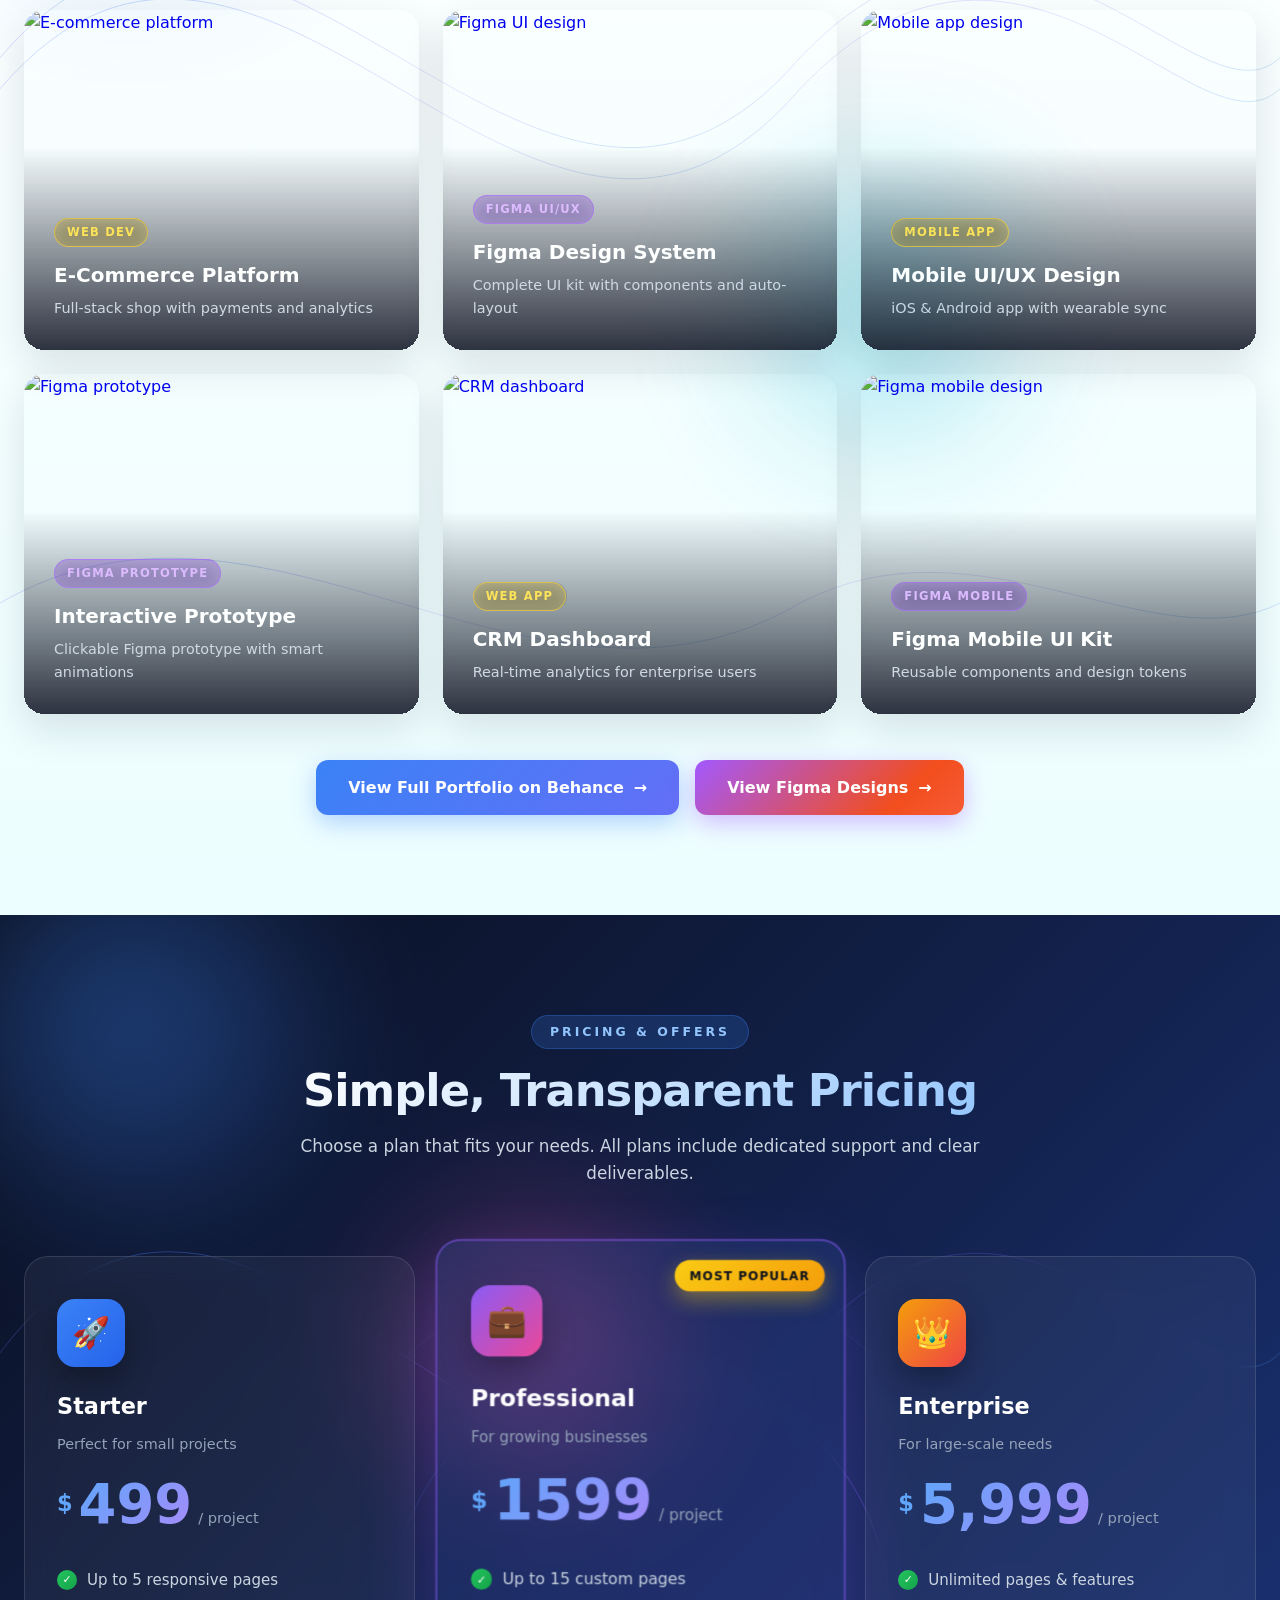
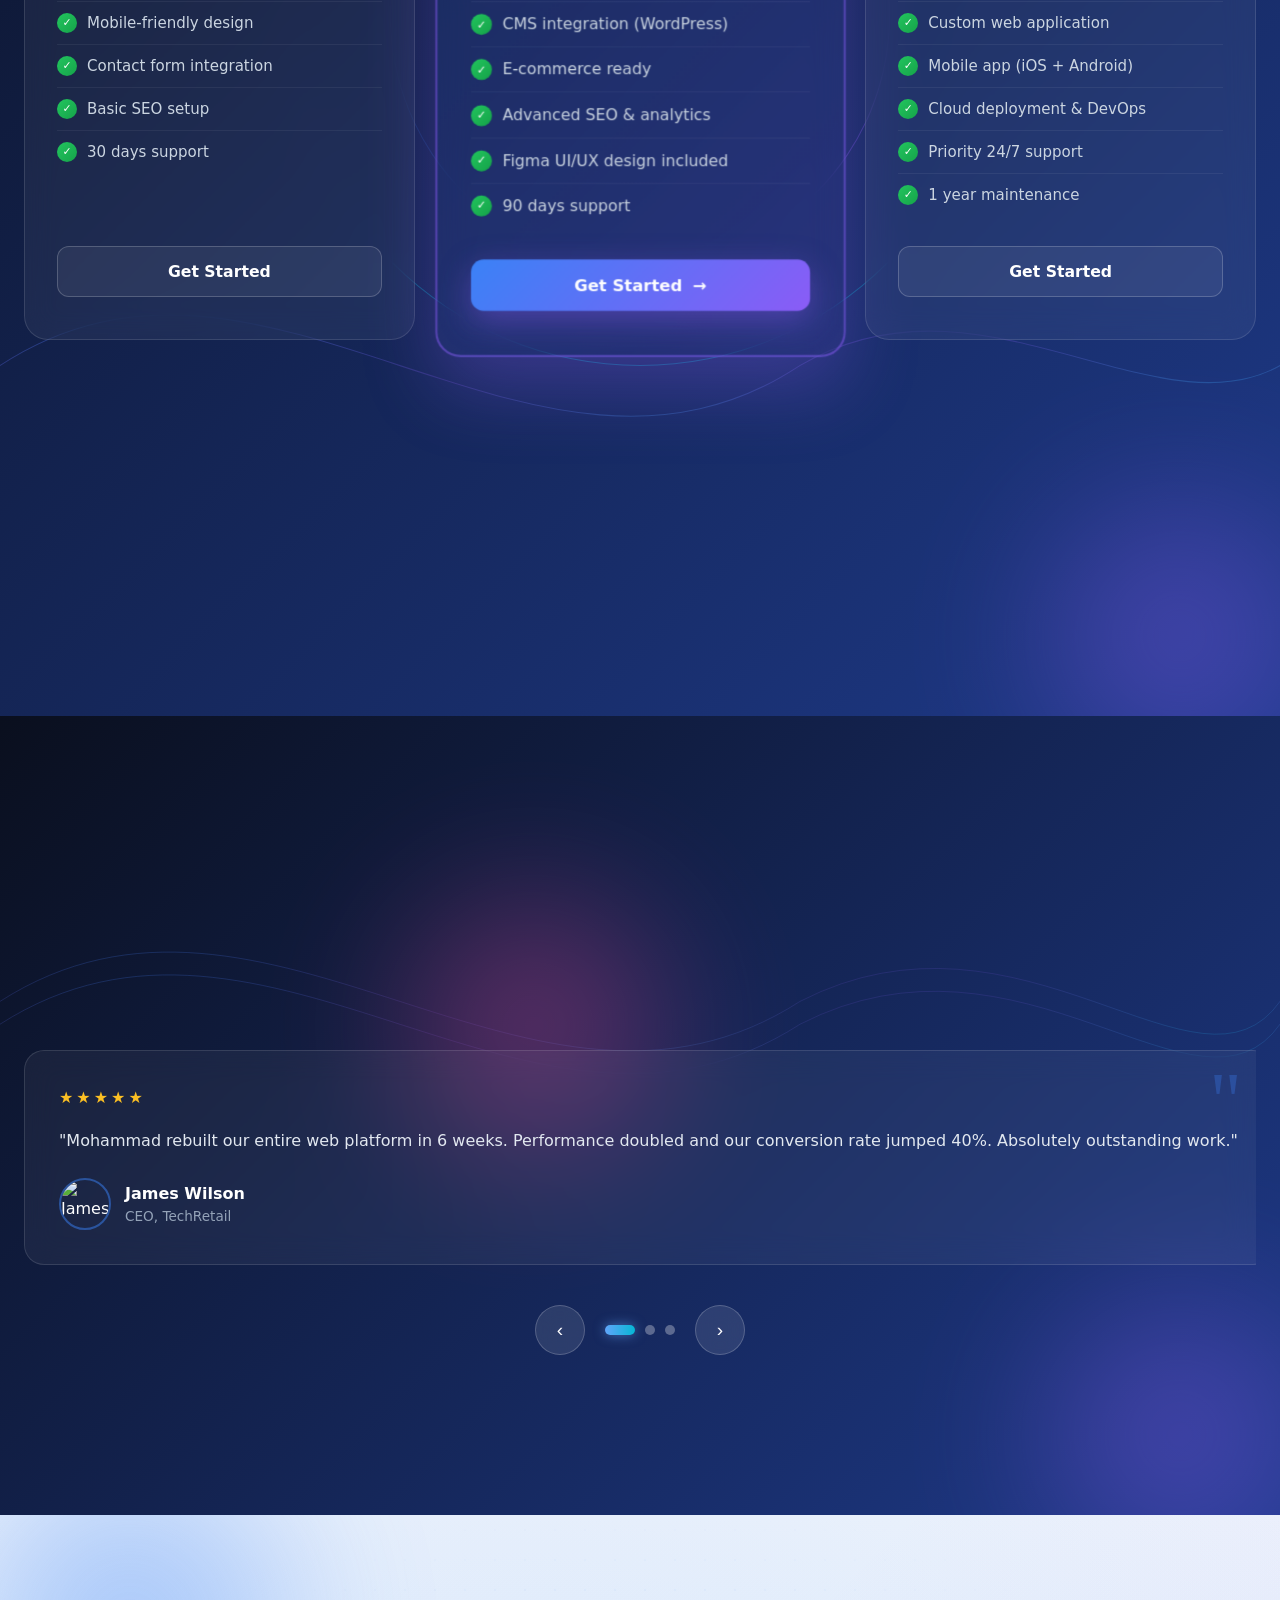
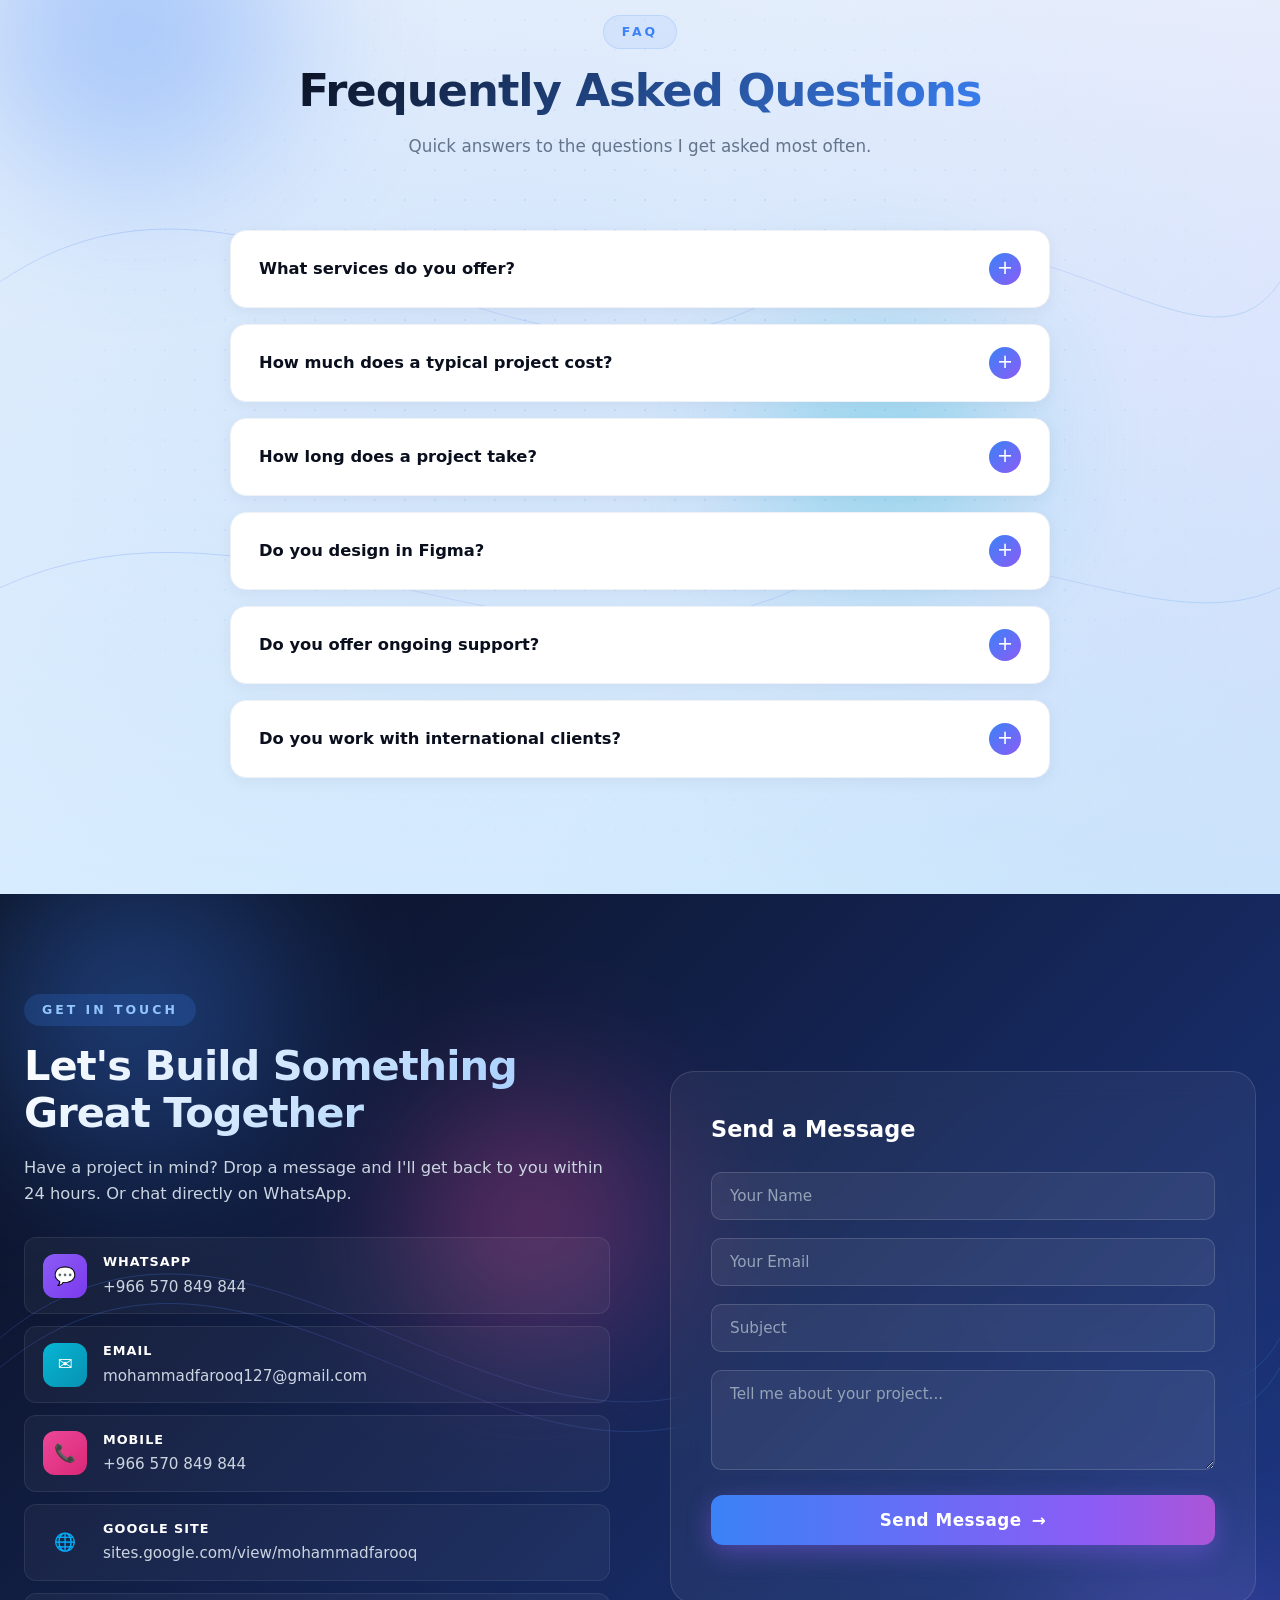
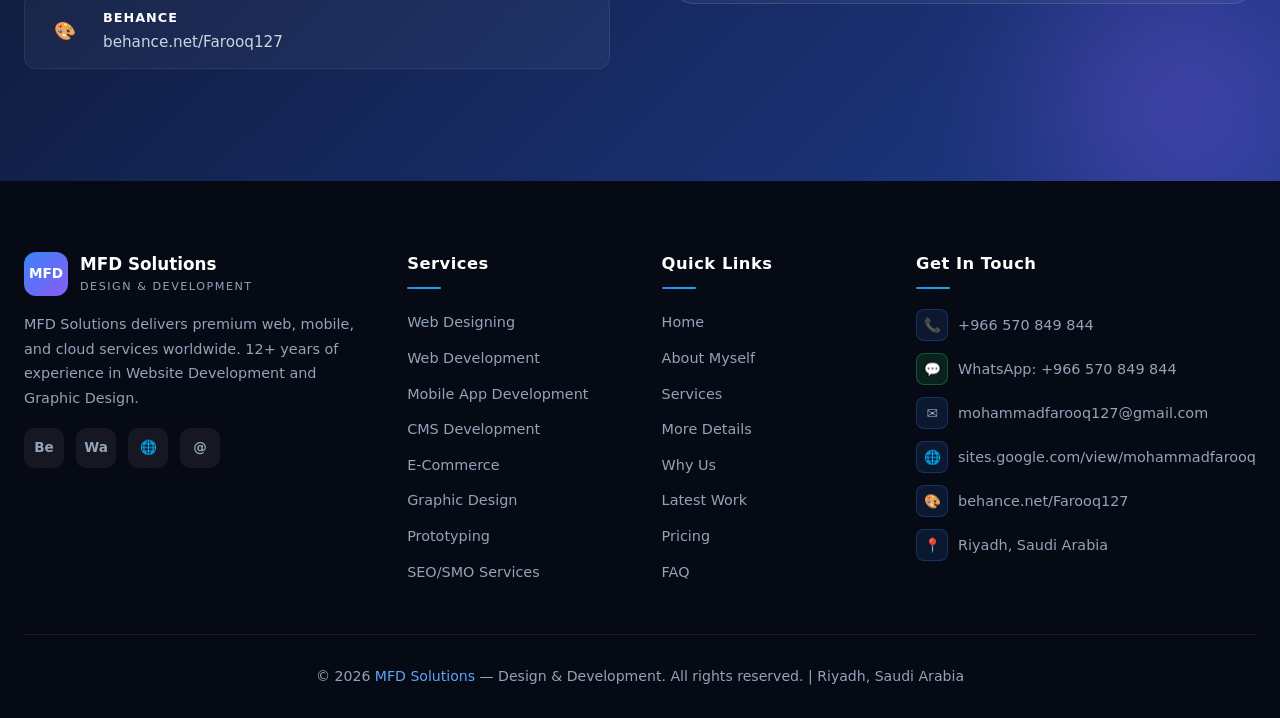
==== commit 2c604585: "Update index.html" ====
--- a/index.html
+++ b/index.html
@@ -3147,7 +3147,7 @@
     </div>
   </div>
   <div class="wa-chat-body">
-    <div class="bubble">👋 Hi there! Welcome to MFD Solutions, <br> I'am Mohammad Farooq</div>
+    <div class="bubble">👋 Hi there! Welcome to MFD Solutions, I'am Mohammad Farooq</div>
     <div class="bubble">How can I help you today? Feel free to ask about web design, development, or any of our services.</div>
   </div>
   <div class="wa-chat-actions">
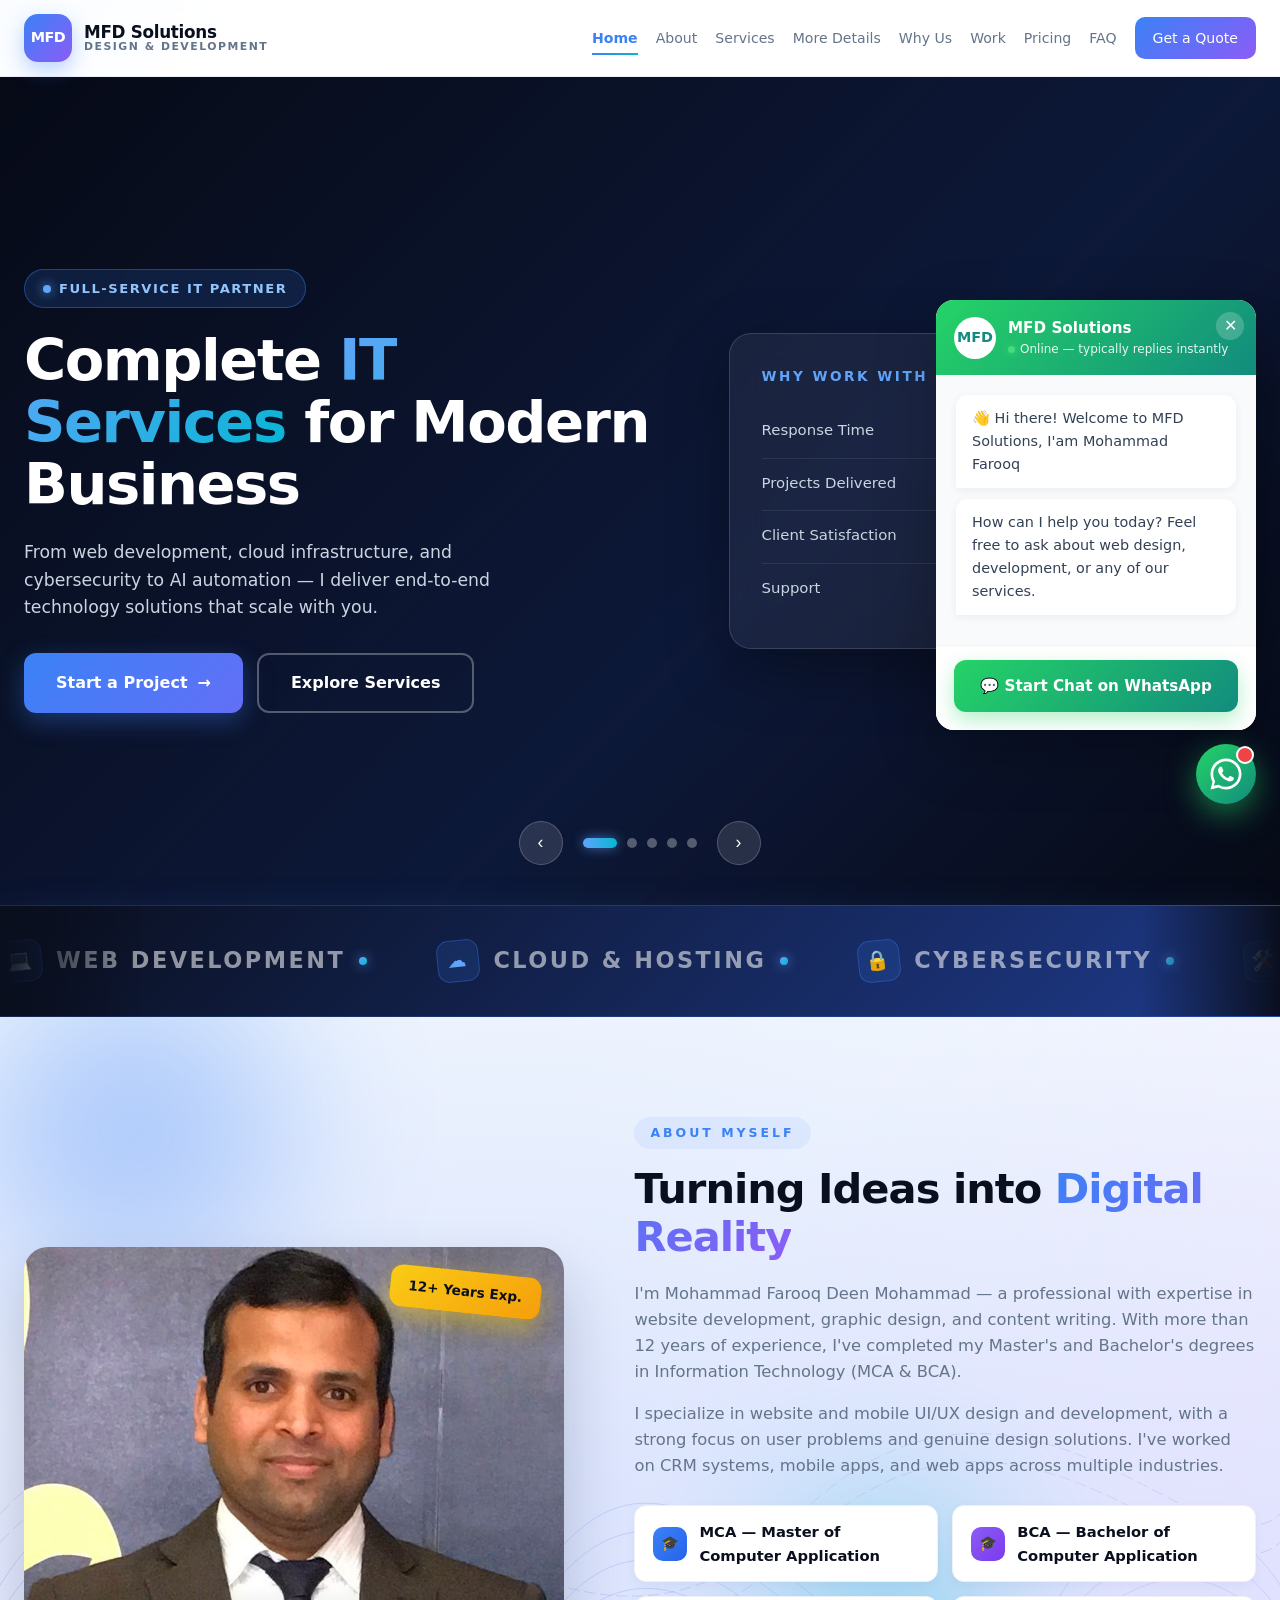
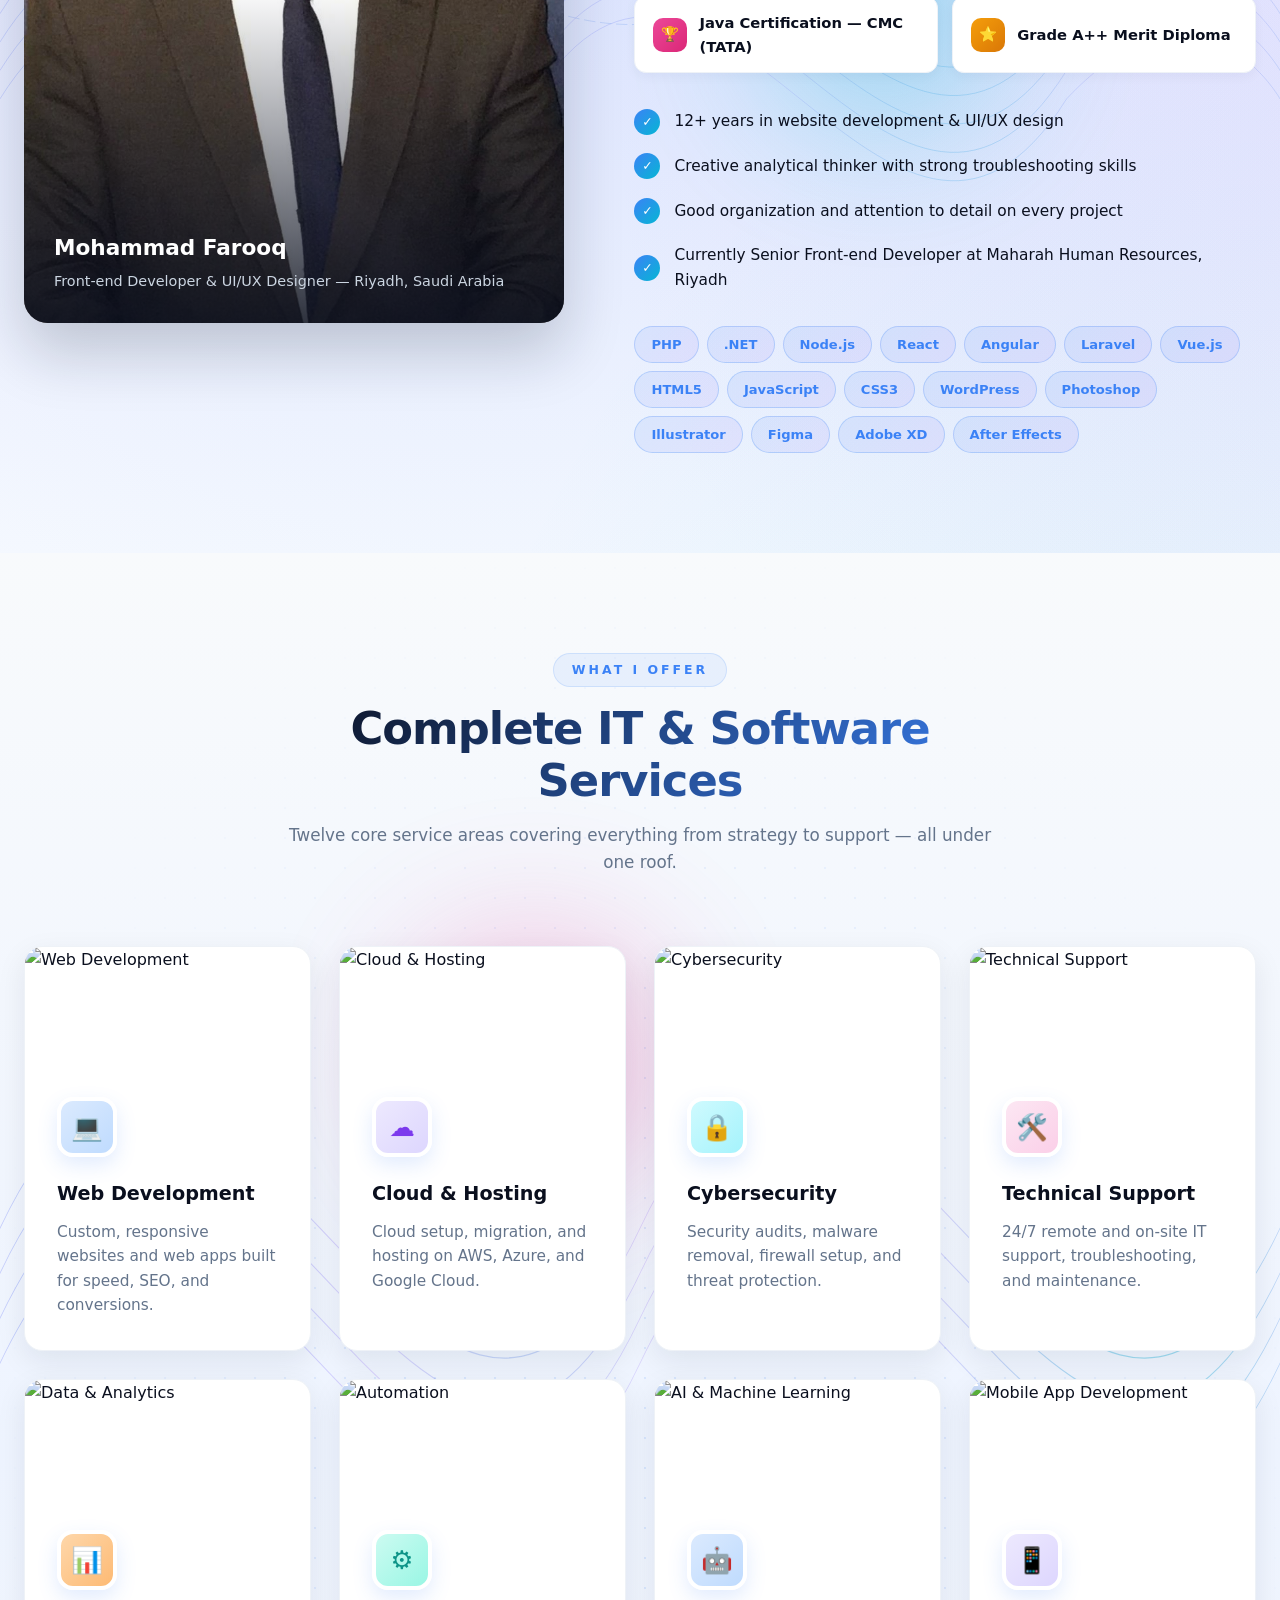
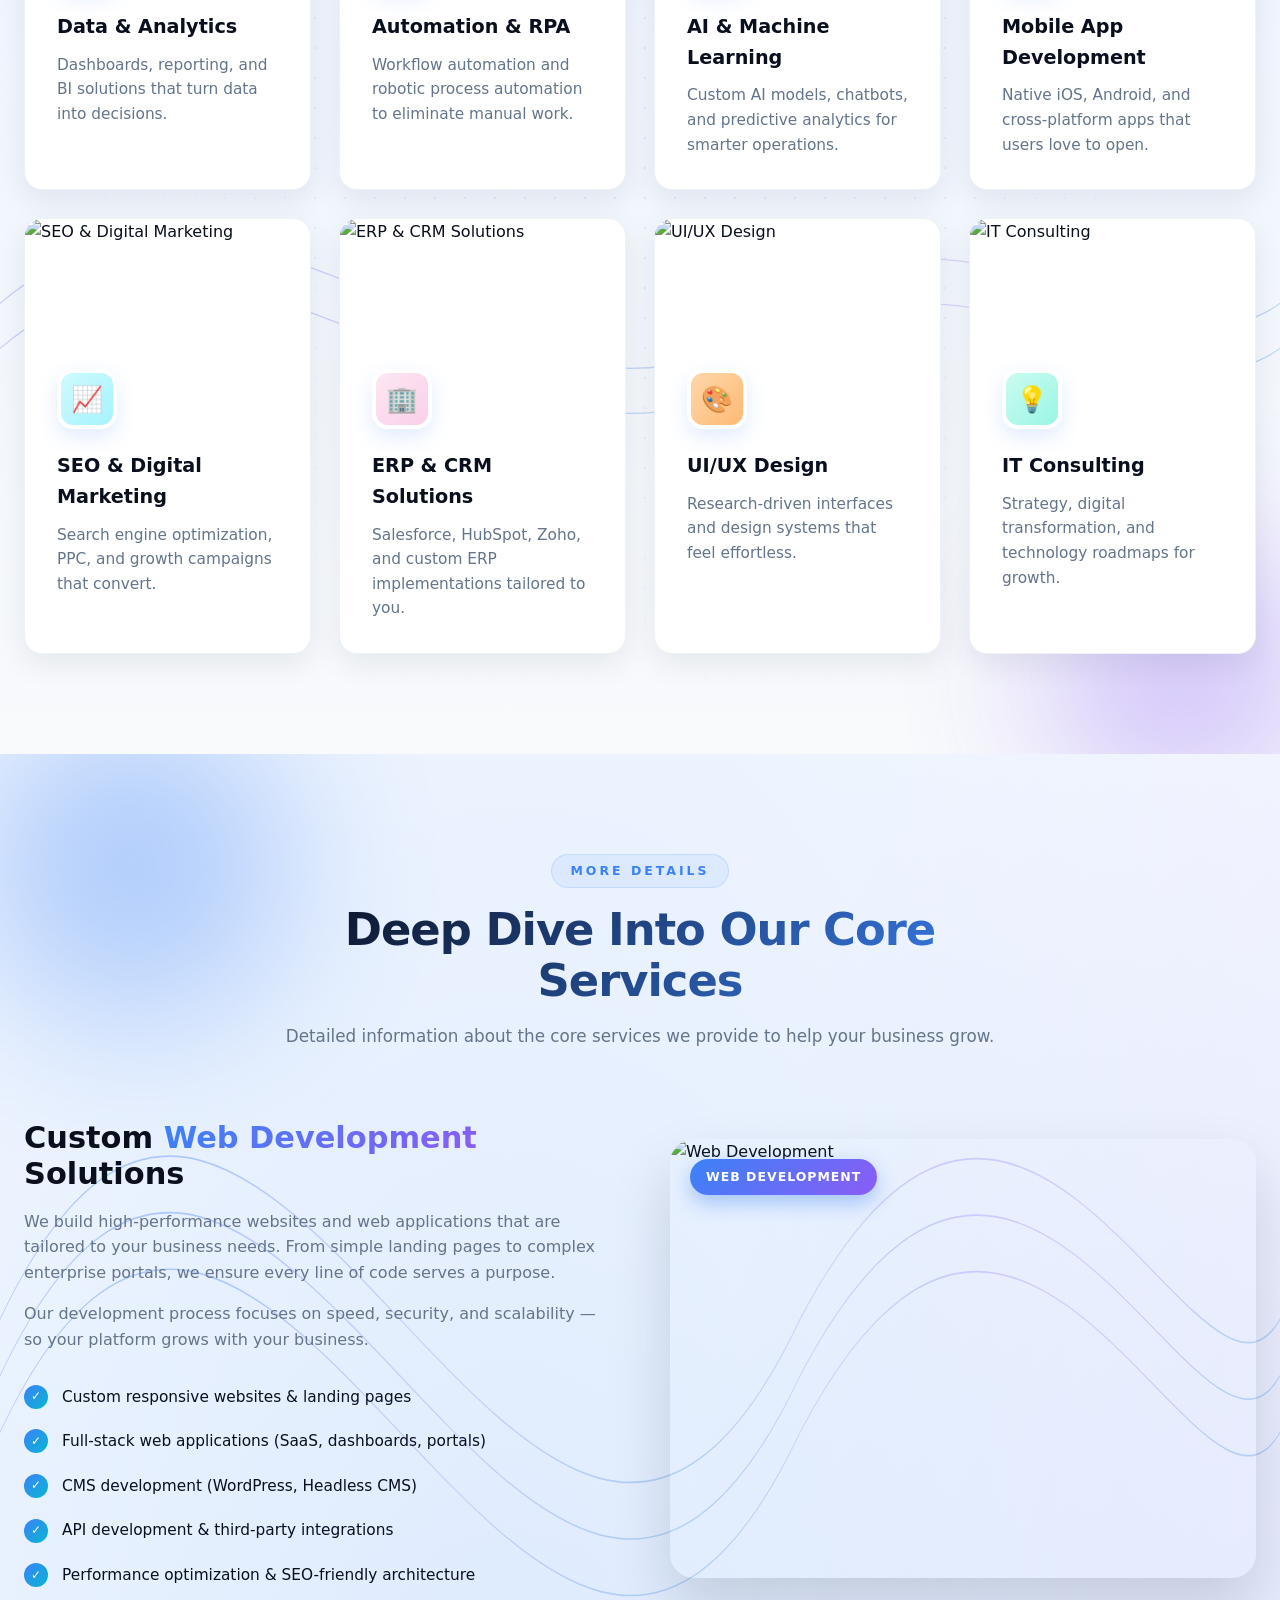
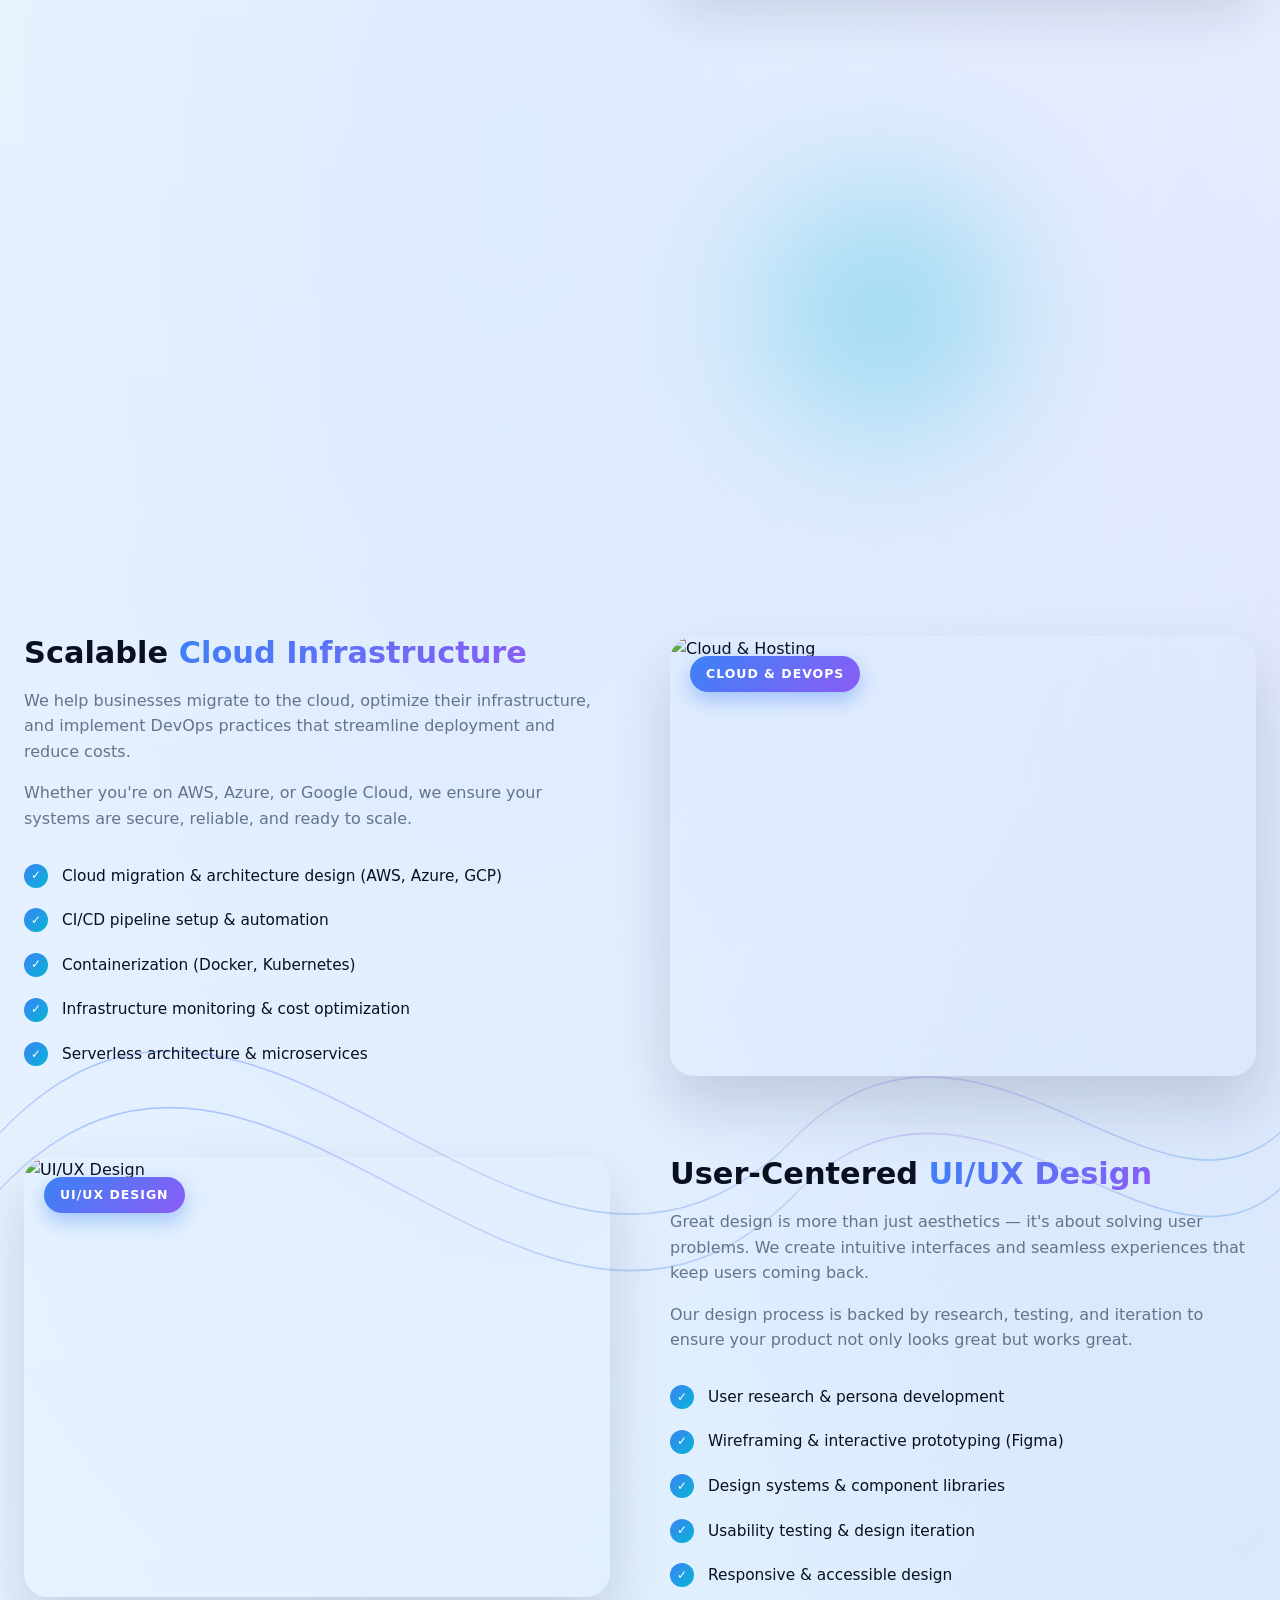
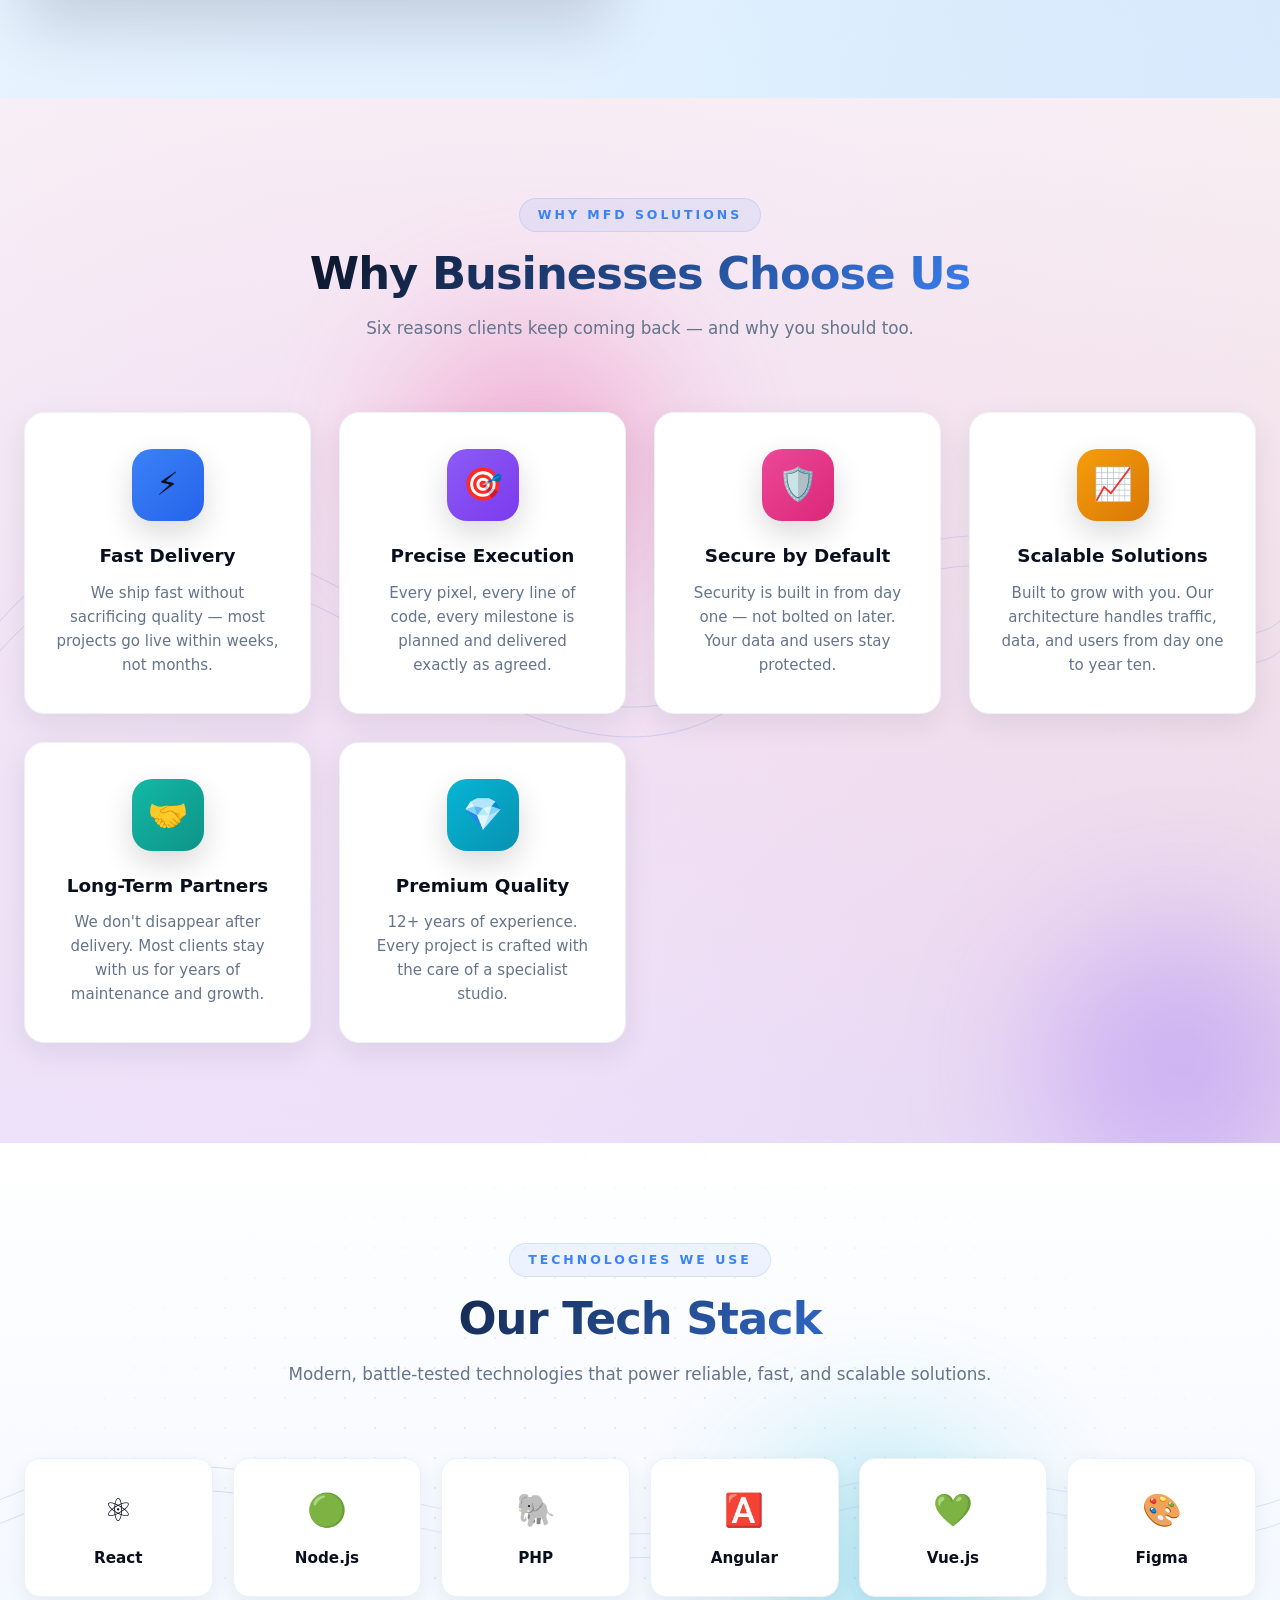
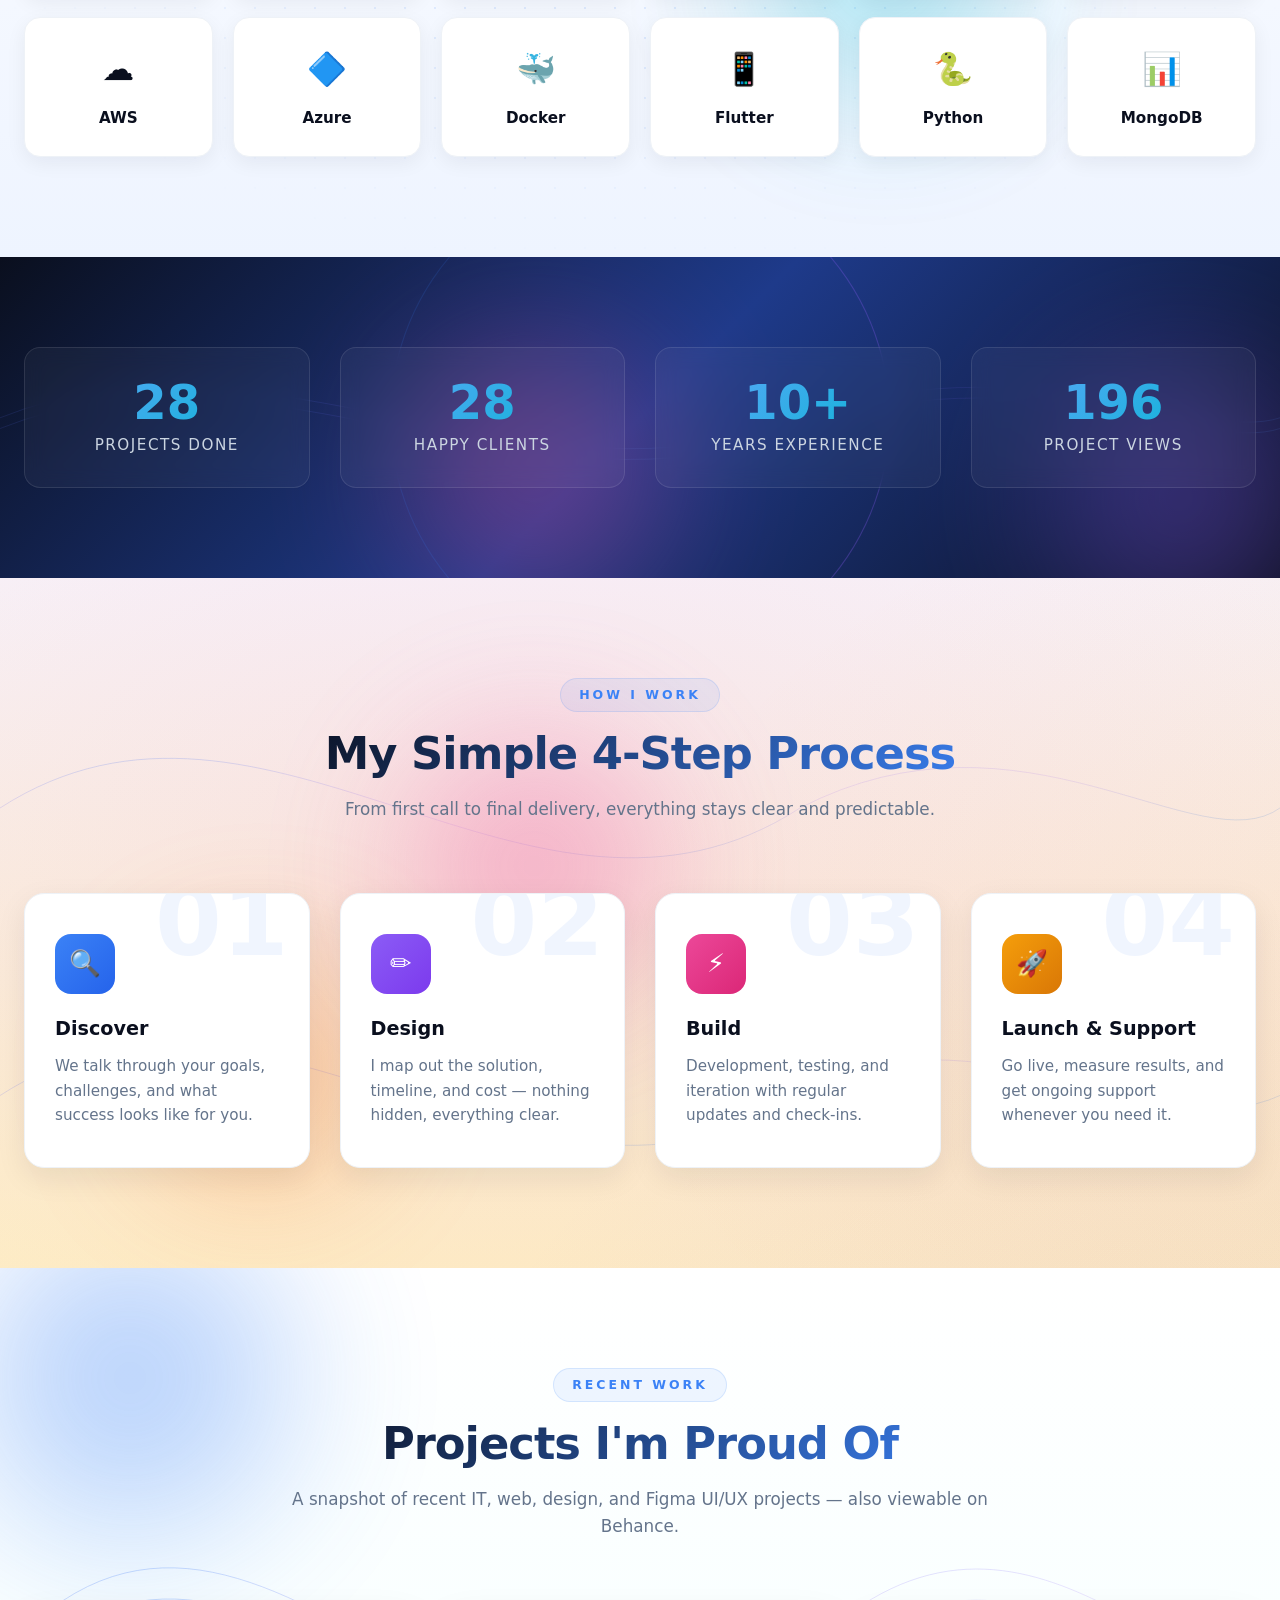
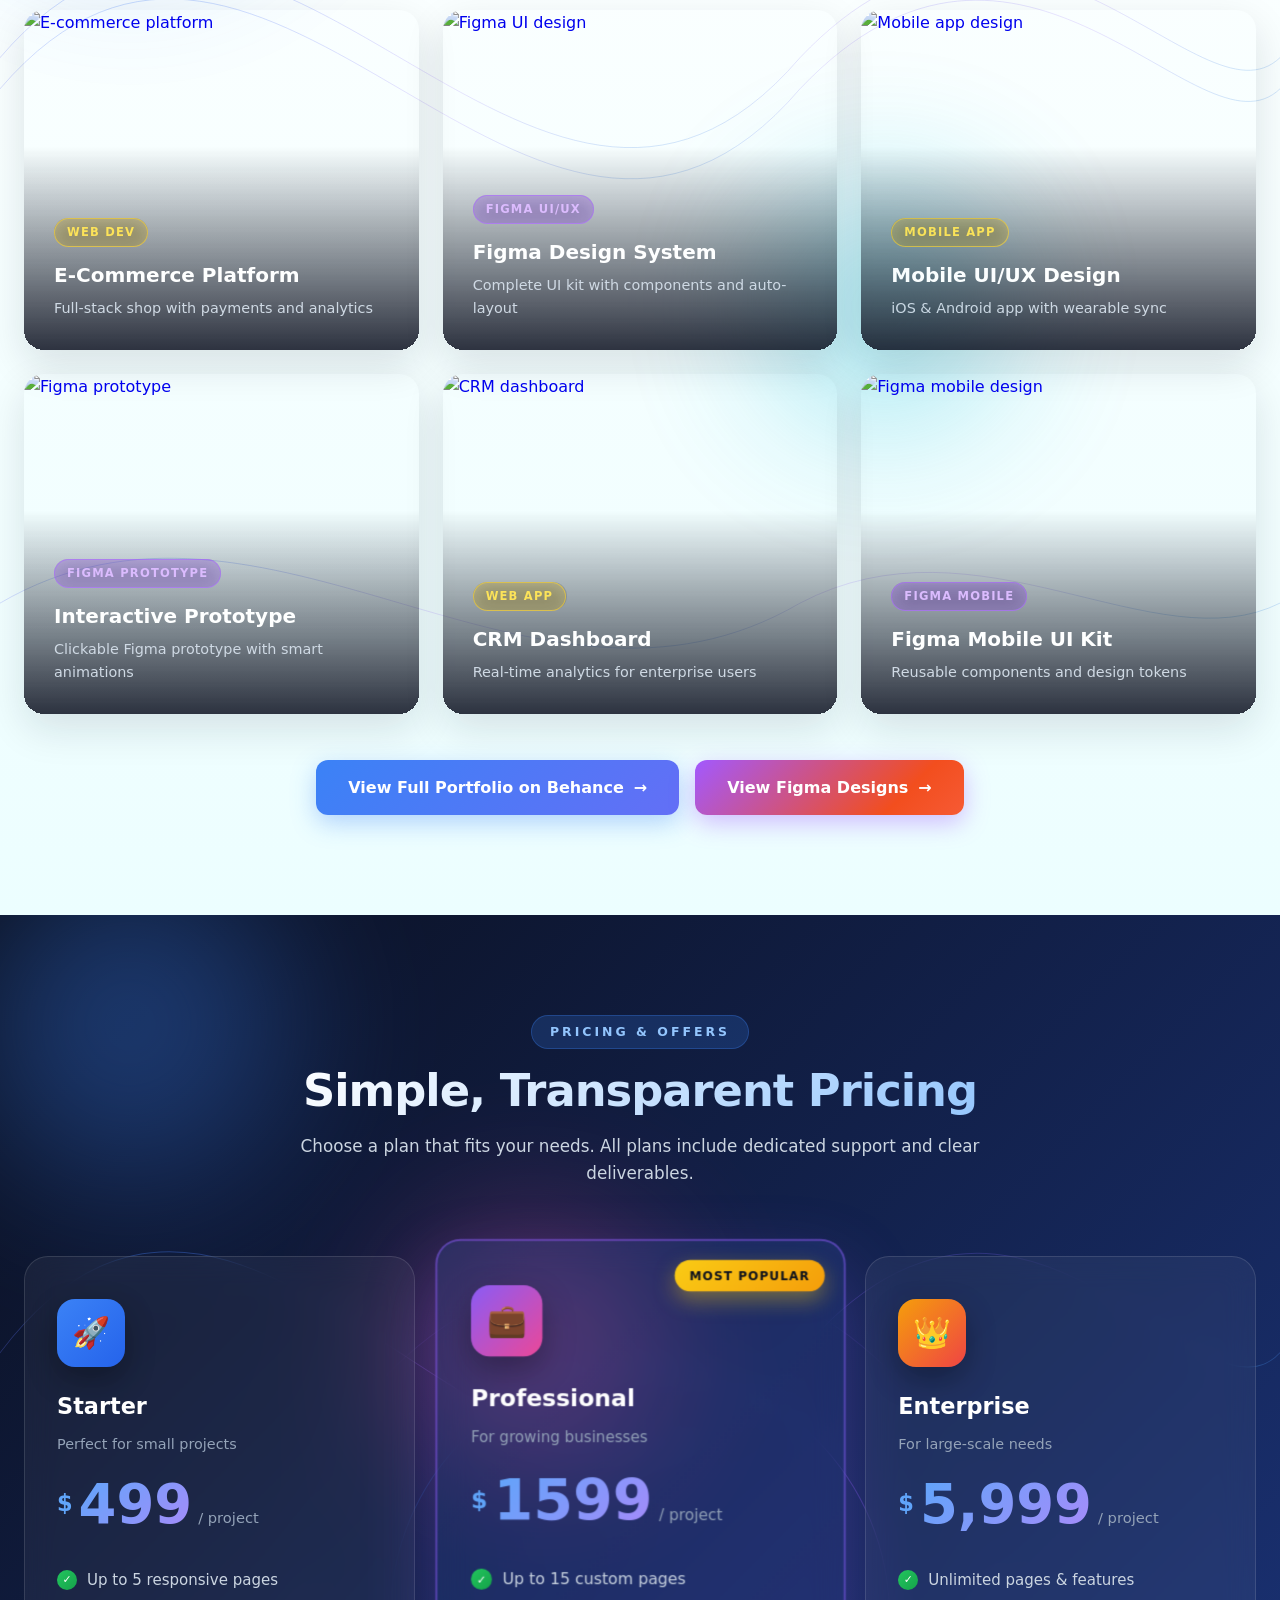
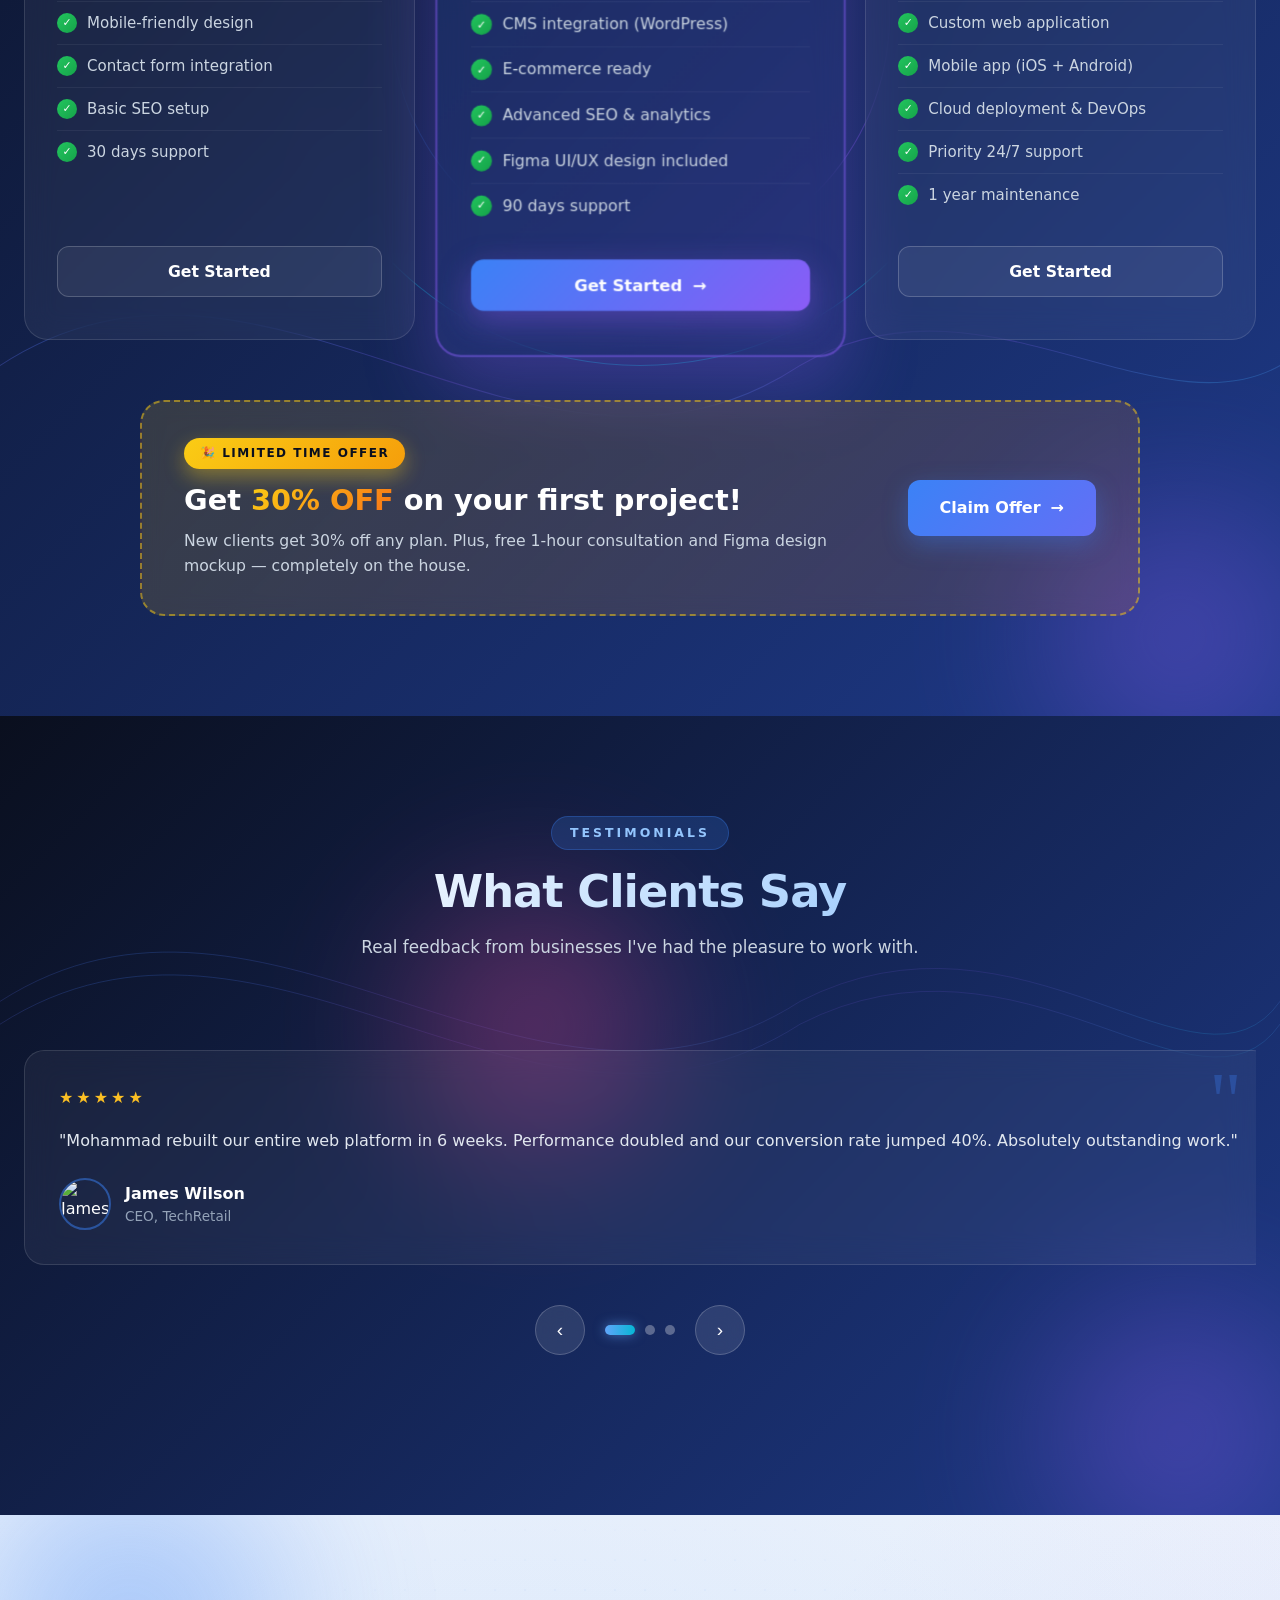
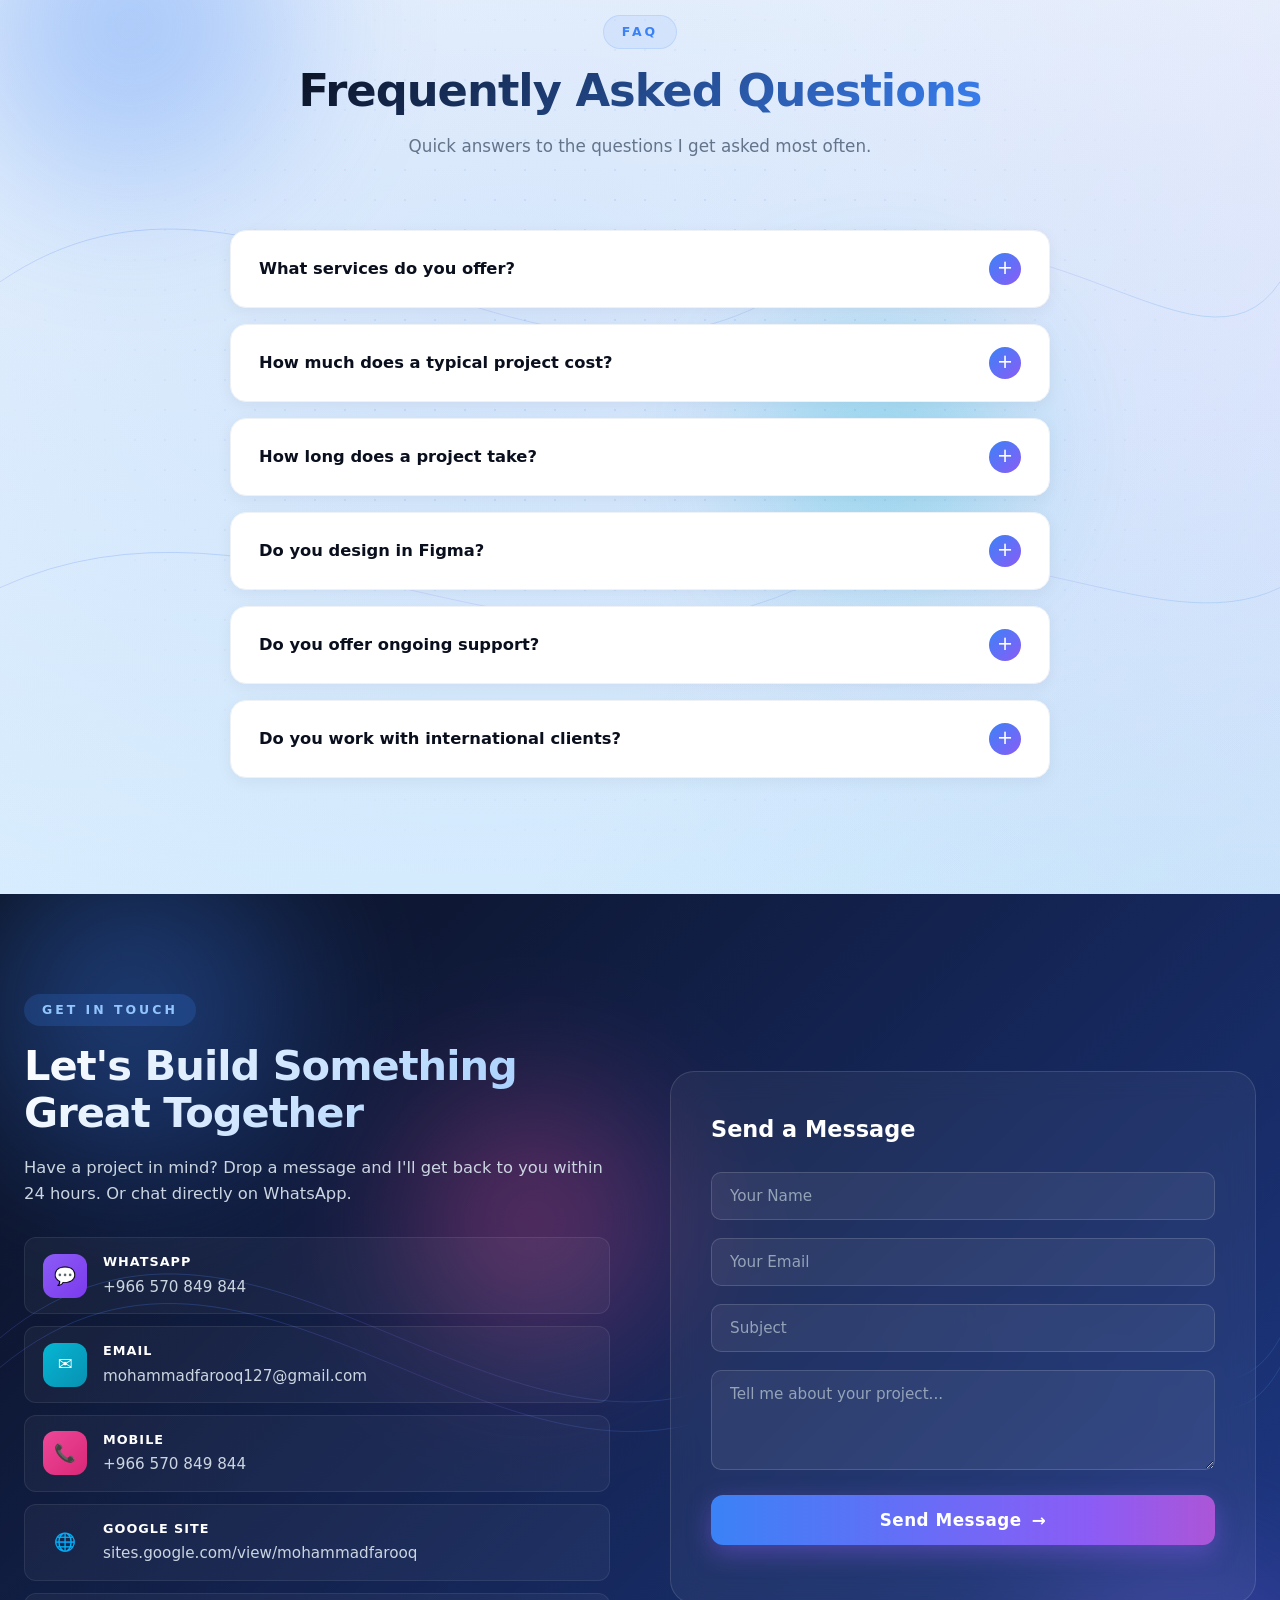
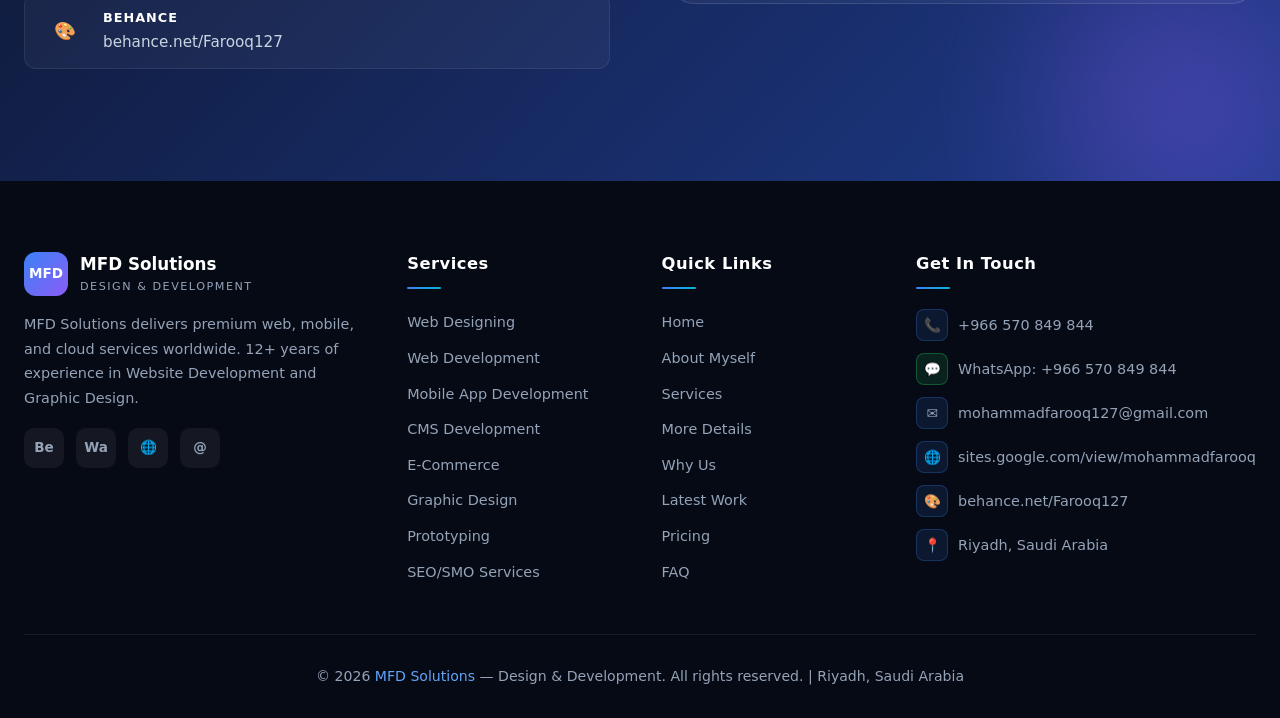
==== commit 16d3f04e: "Update index.html" ====
--- a/index.html
+++ b/index.html
@@ -2087,7 +2087,7 @@
       <div class="about-text reveal reveal-right">
         <span class="eyebrow" style="display:inline-block;color:var(--primary);font-weight:700;text-transform:uppercase;letter-spacing:3px;font-size:0.78rem;margin-bottom:16px;padding:6px 16px;background:rgba(59,130,246,0.08);border-radius:20px;">About Myself</span>
         <h2>Turning Ideas into <span class="grad">Digital Reality</span></h2>
-        <p>I'm Mohammad Farooq Deen Mohammad — a professional with expertise in website development, graphic design, and content writing. With more than 10 years of experience, I've completed my Master's and Bachelor's degrees in Information Technology (MCA &amp; BCA).</p>
+        <p>I'm Mohammad Farooq Deen Mohammad — a professional with expertise in website development, graphic design, and content writing. With more than 12 years of experience, I've completed my Master's and Bachelor's degrees in Information Technology (MCA &amp; BCA).</p>
         <p>I specialize in website and mobile UI/UX design and development, with a strong focus on user problems and genuine design solutions. I've worked on CRM systems, mobile apps, and web apps across multiple industries.</p>
 
         <div class="about-credentials">
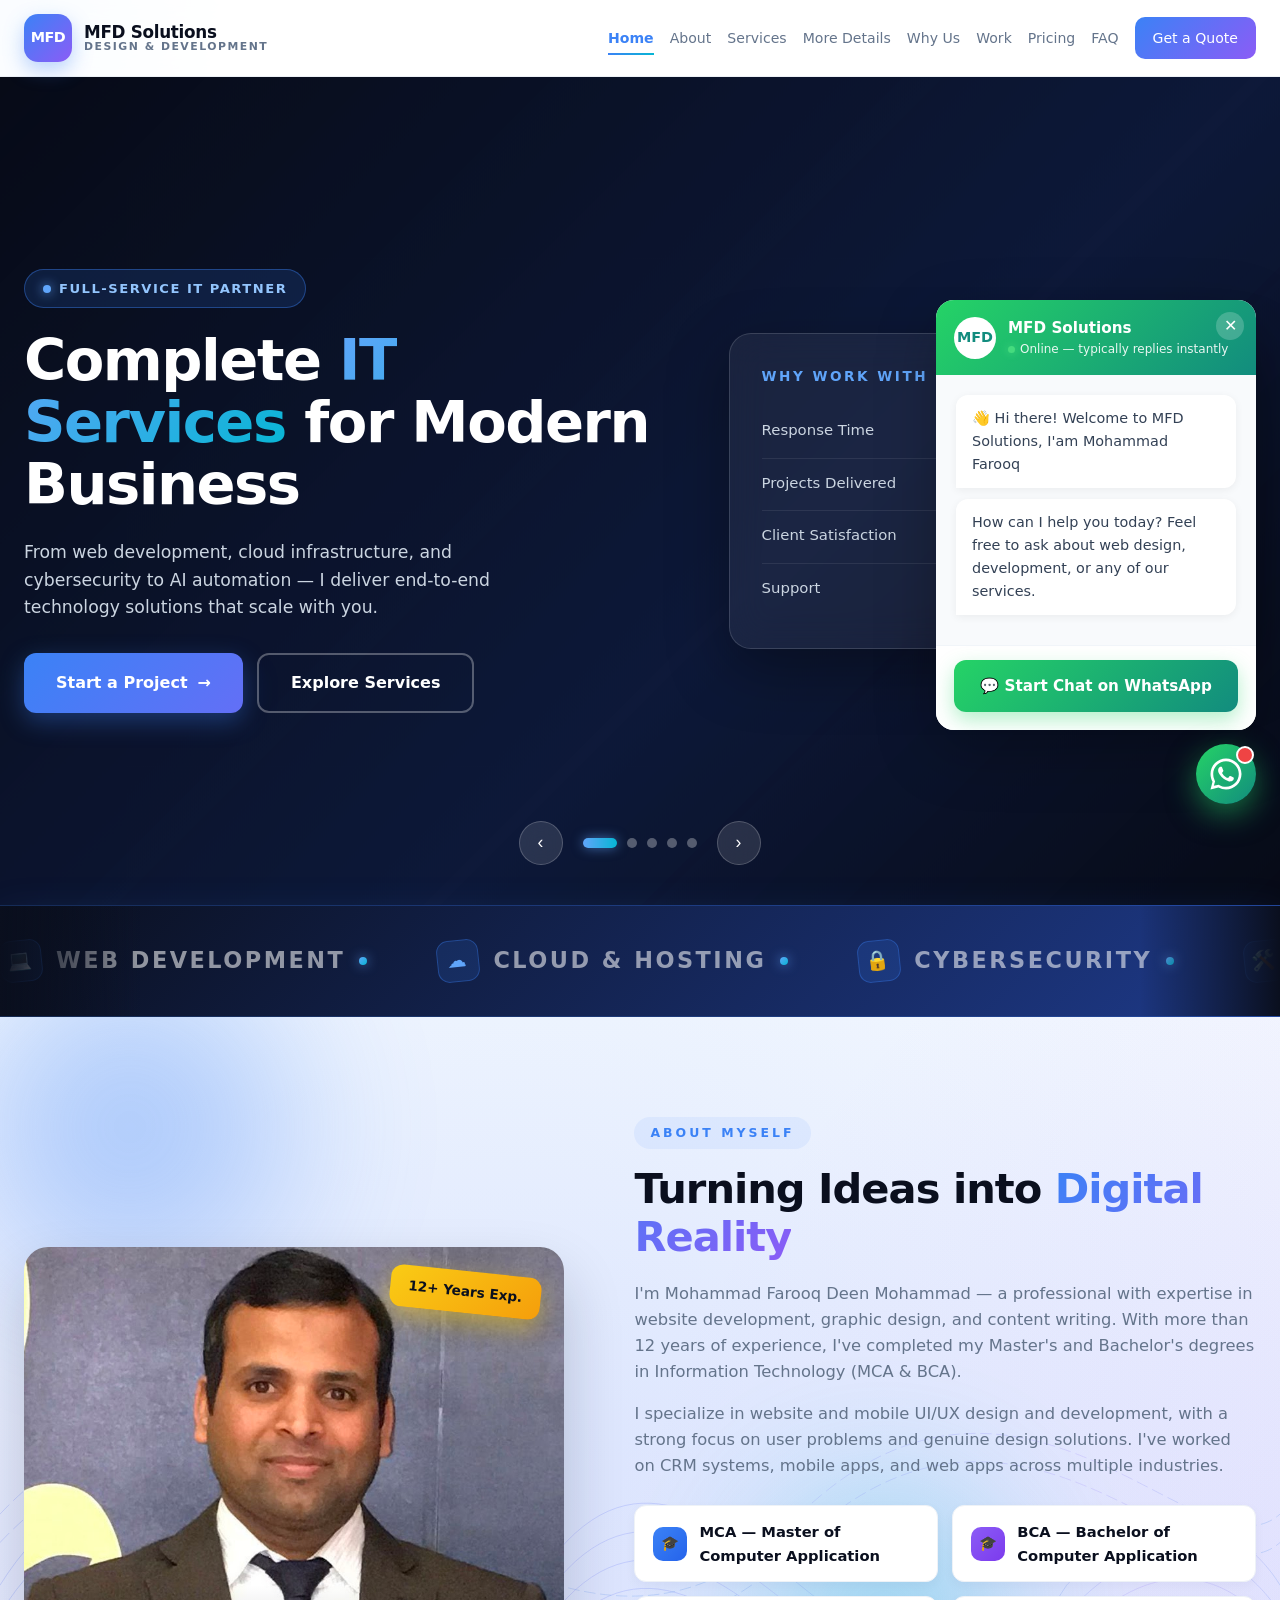
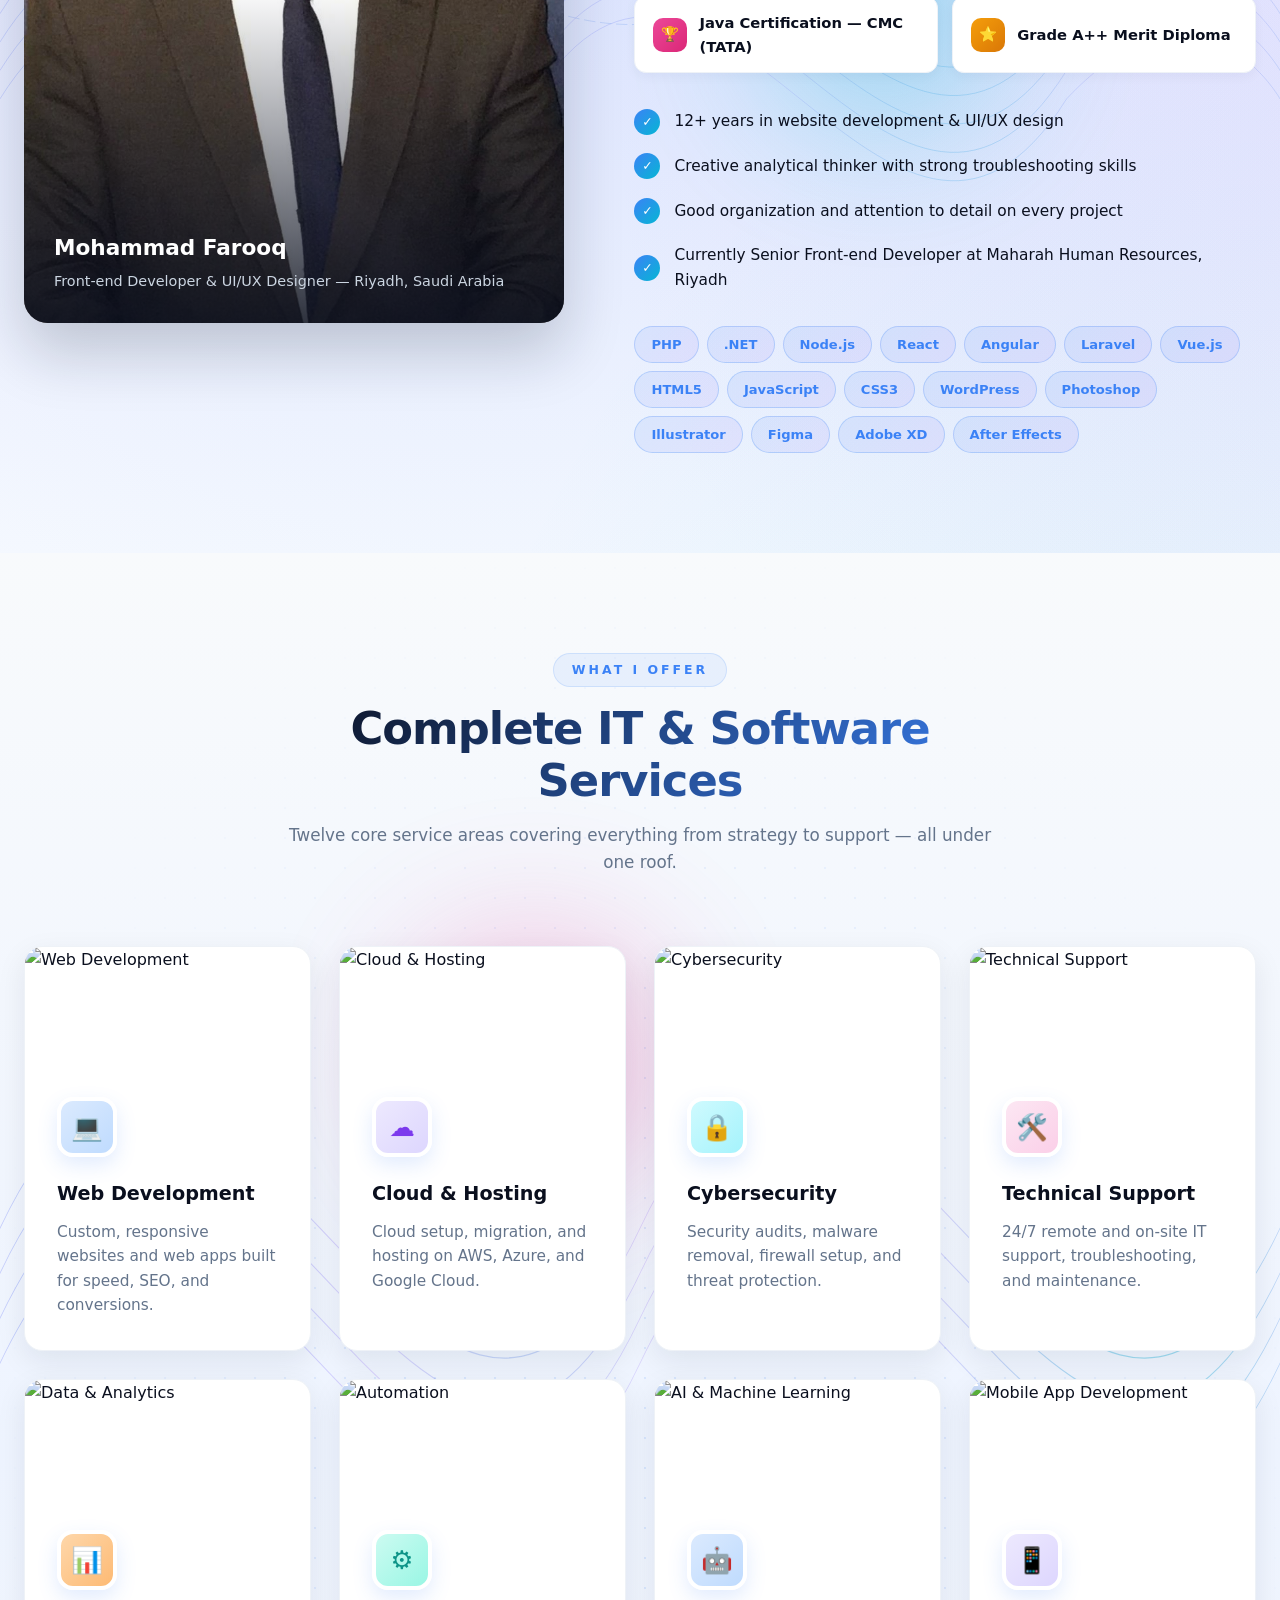
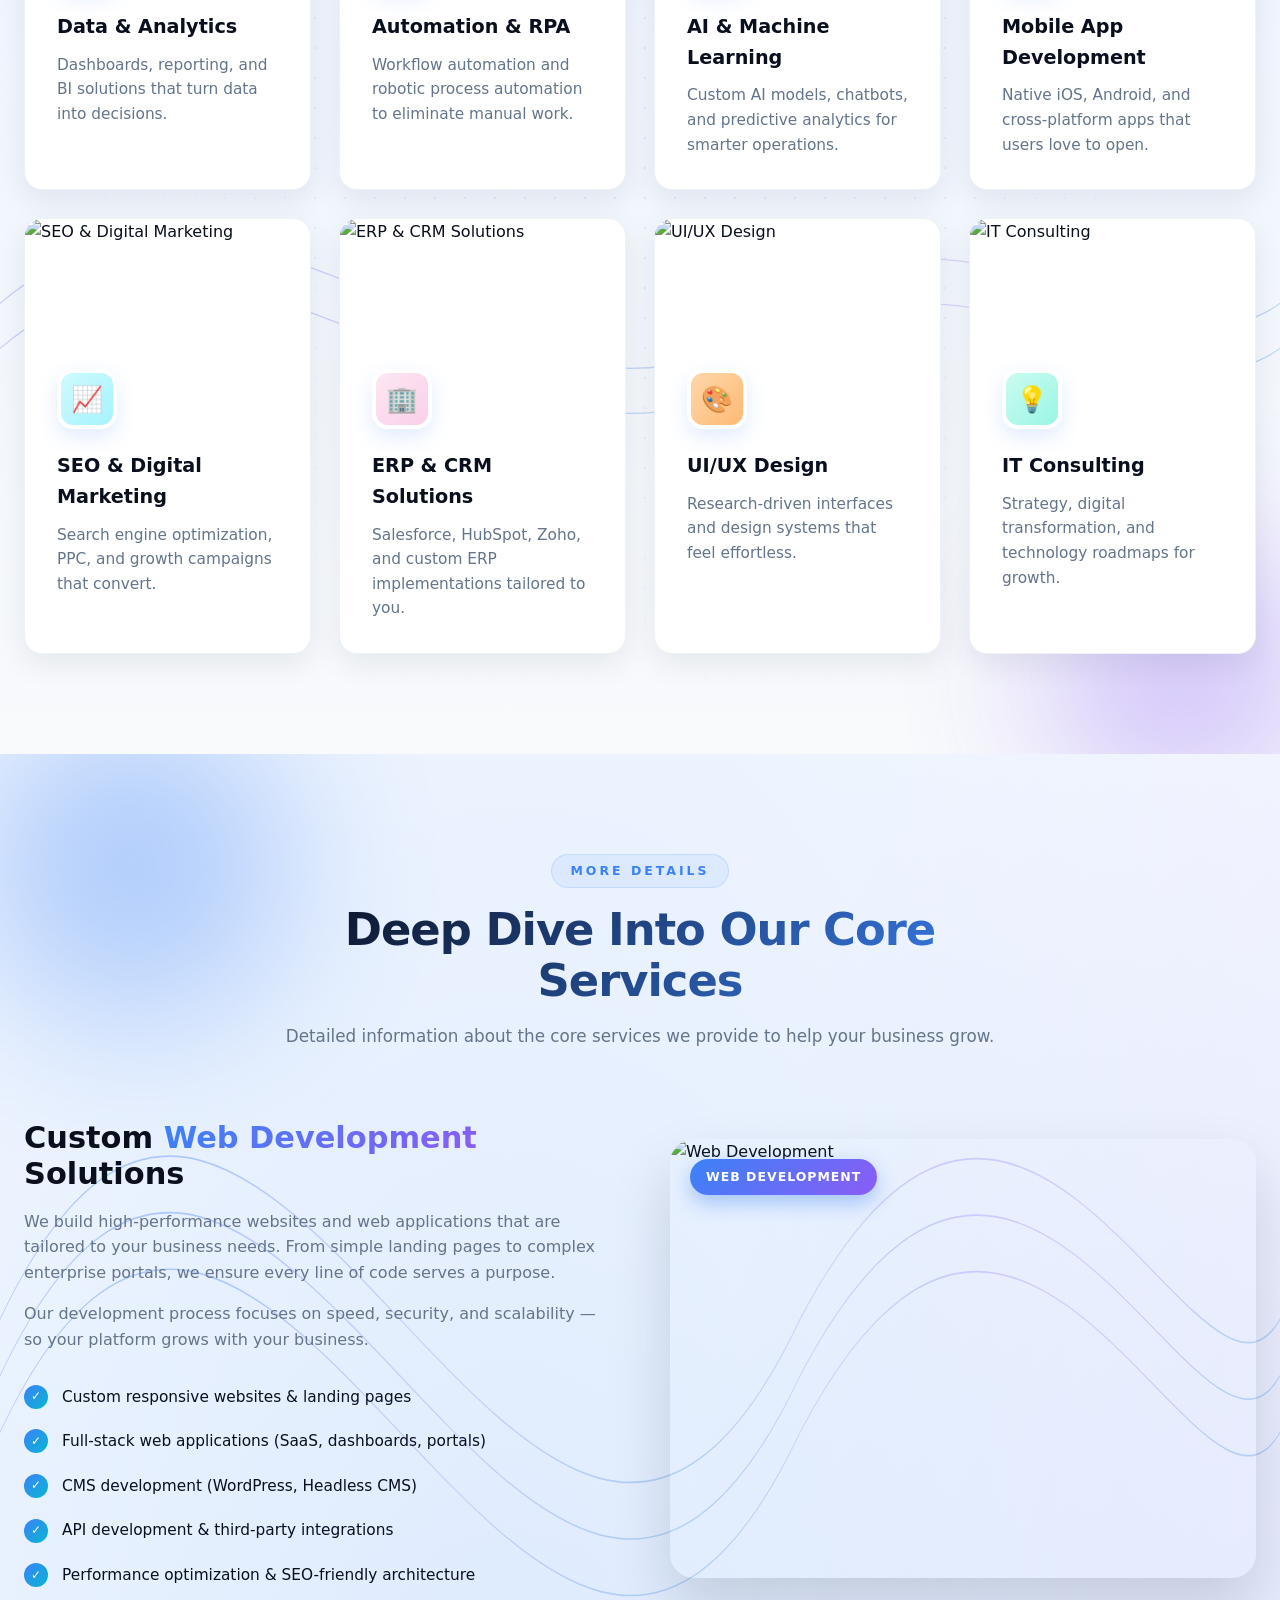
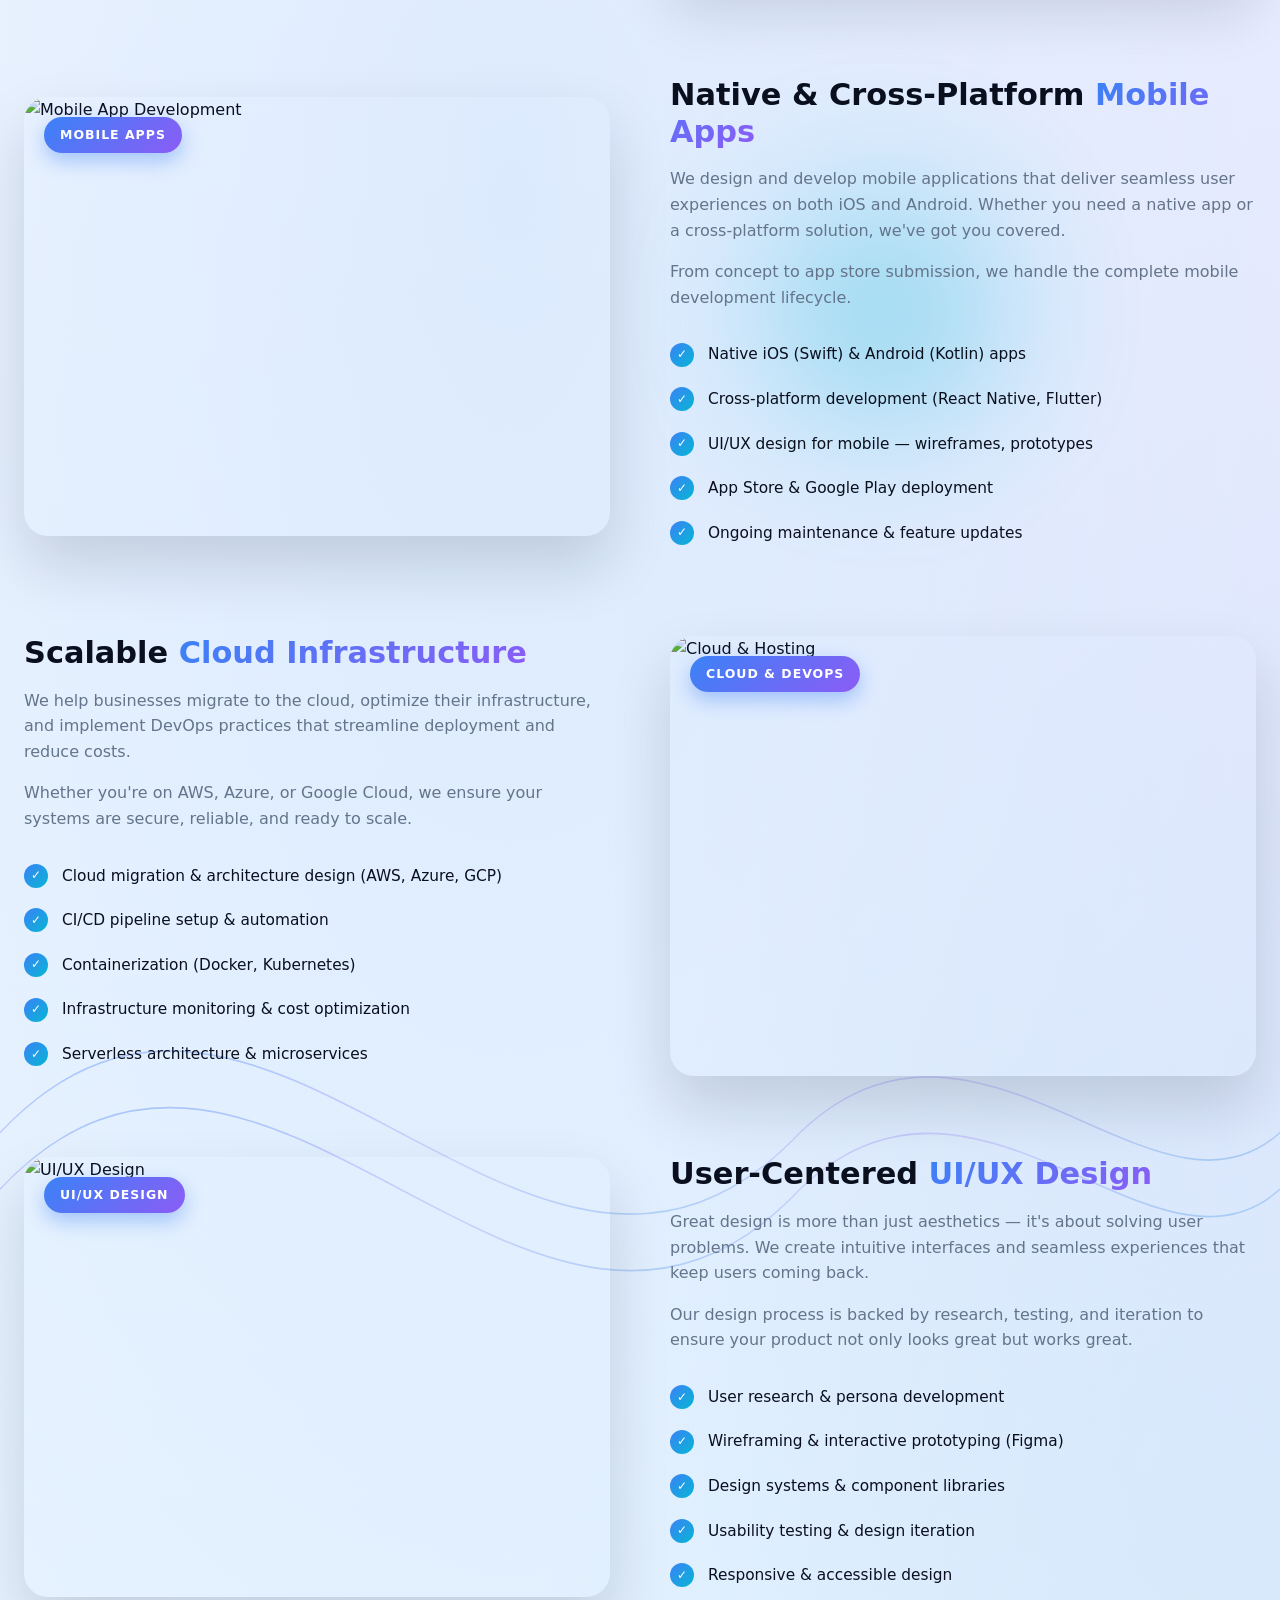
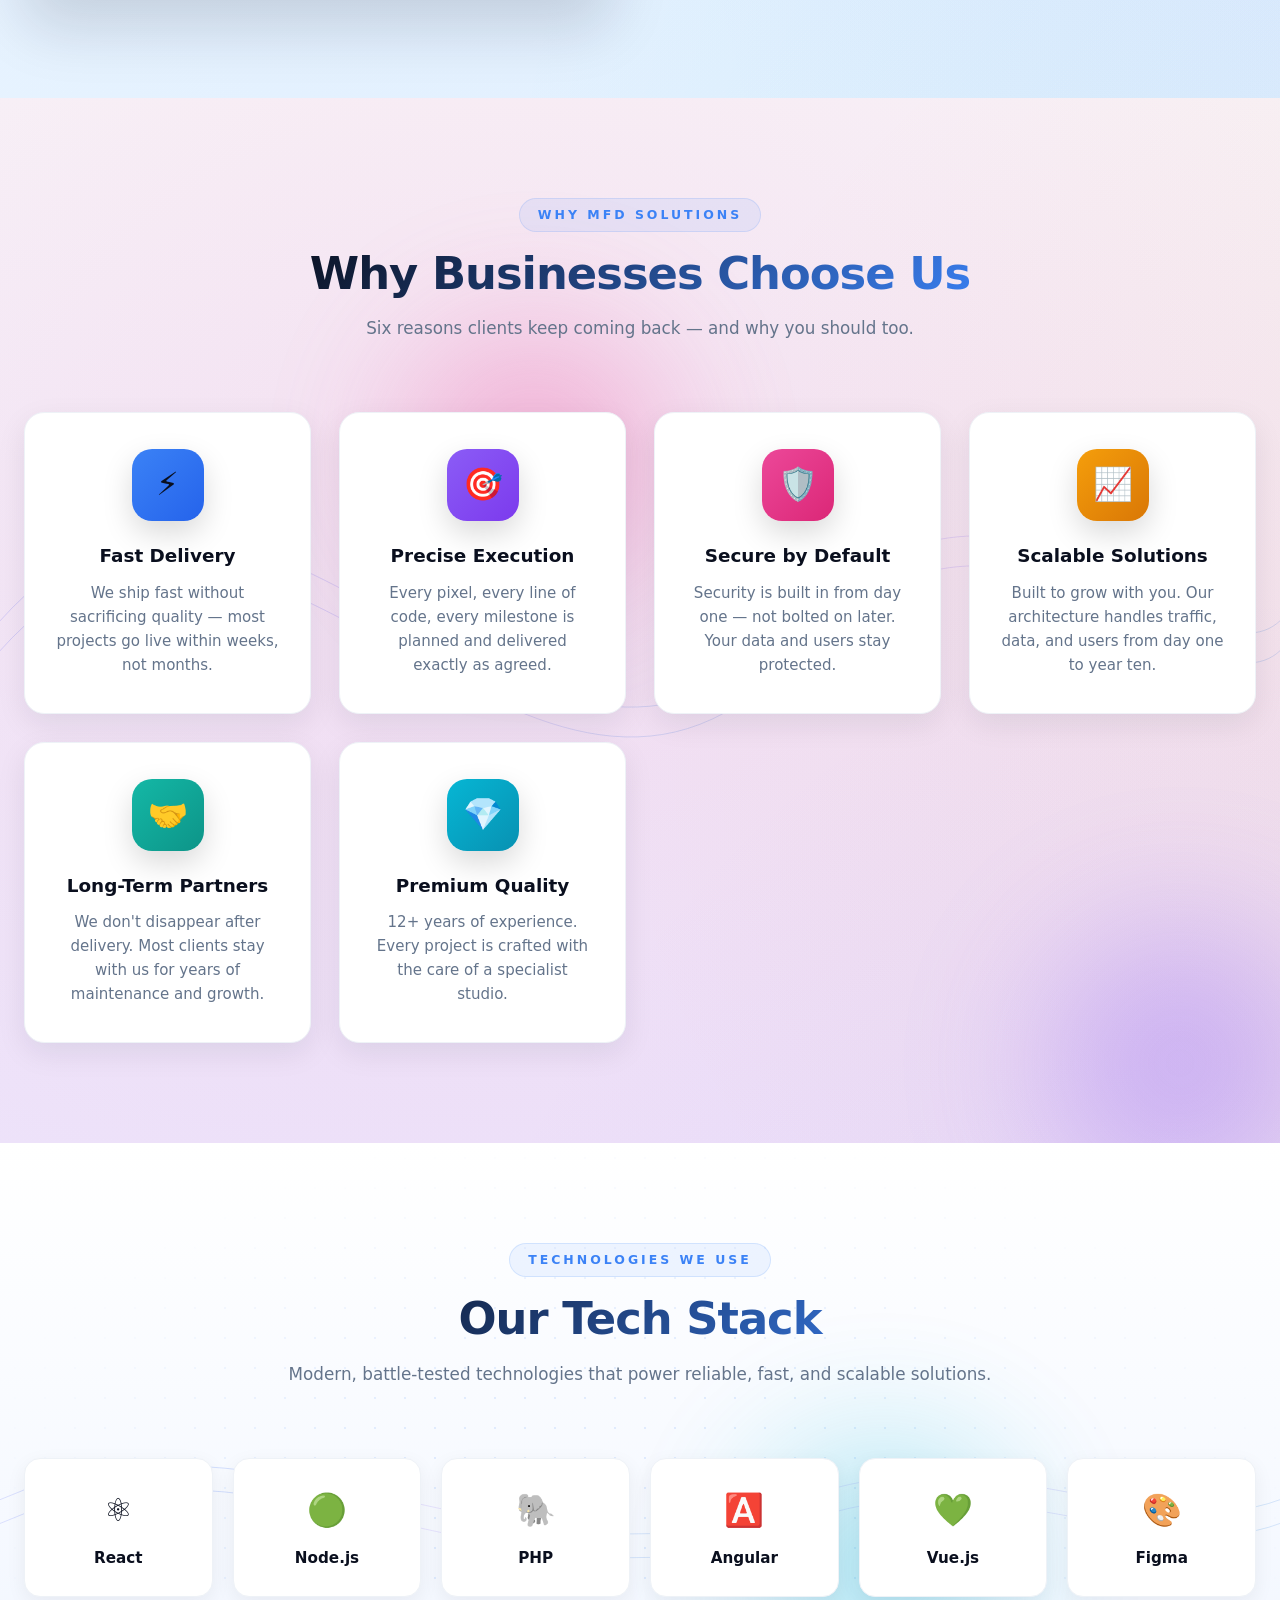
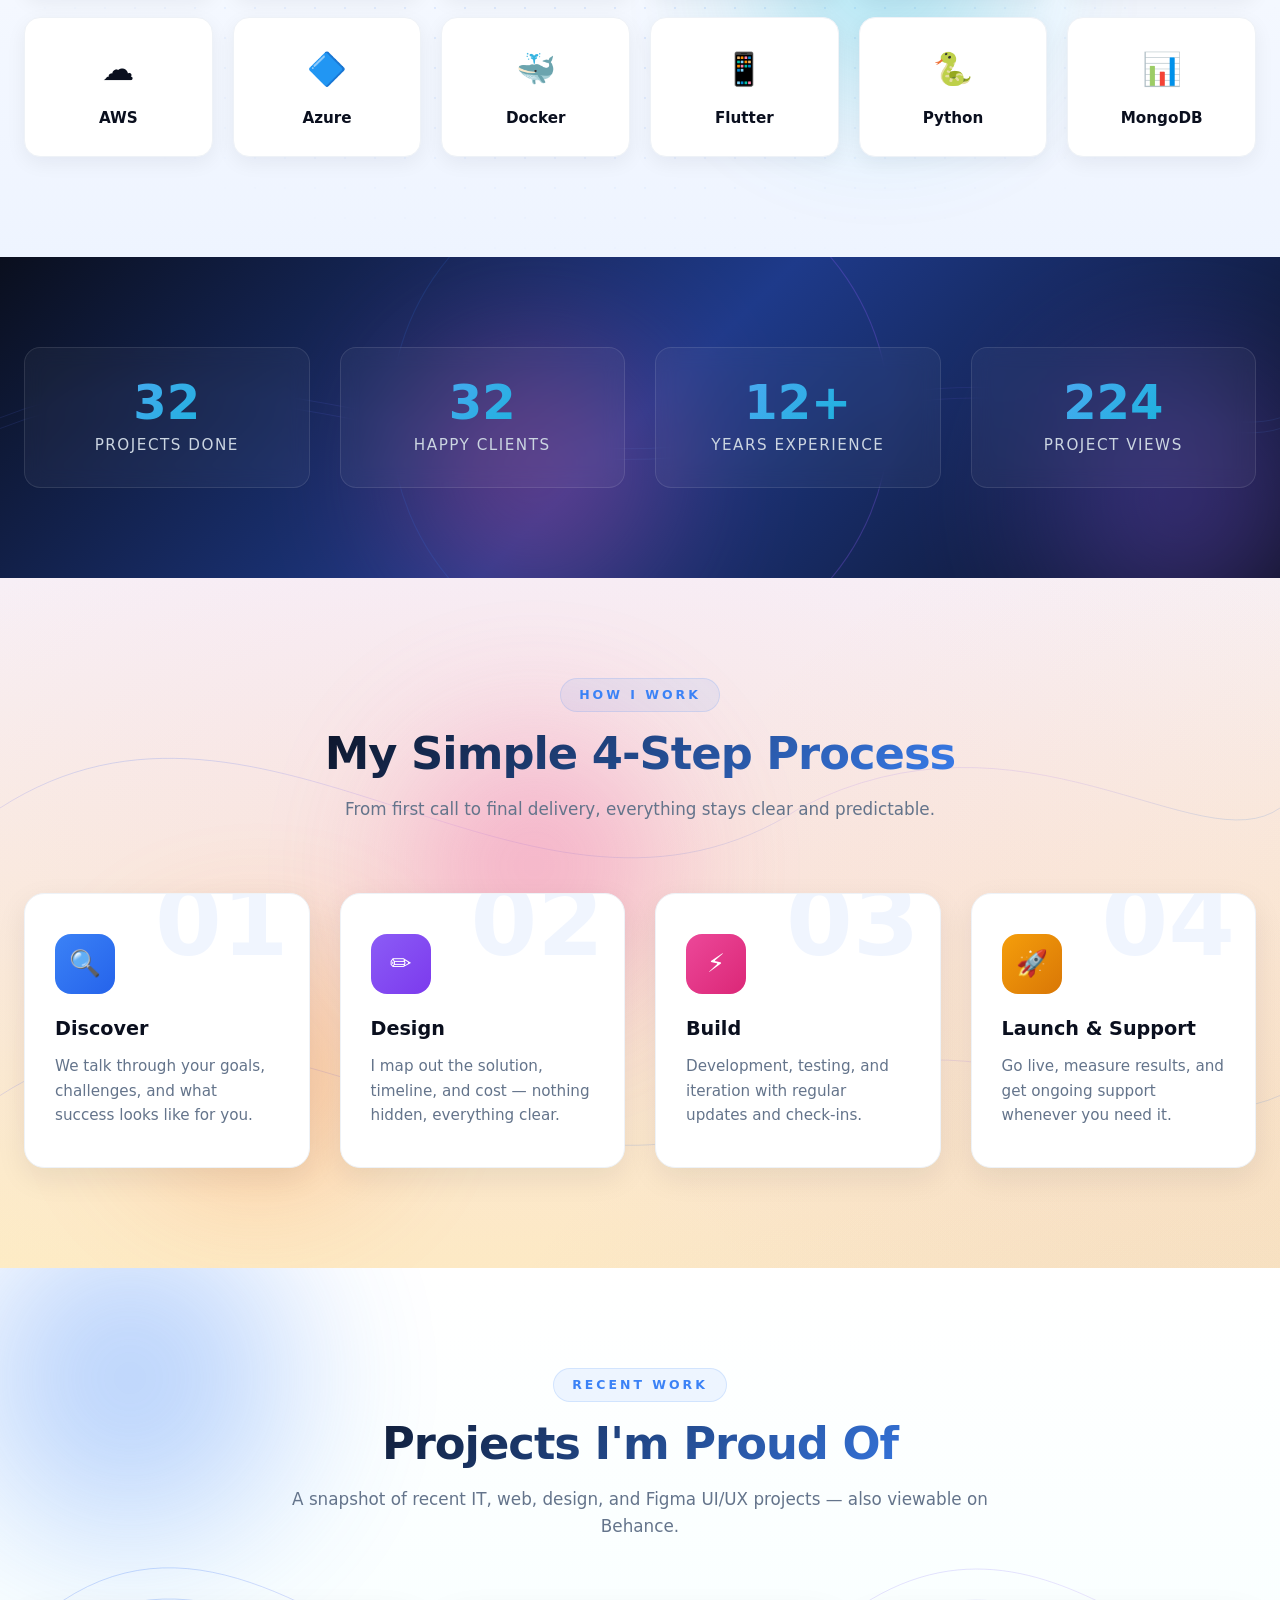
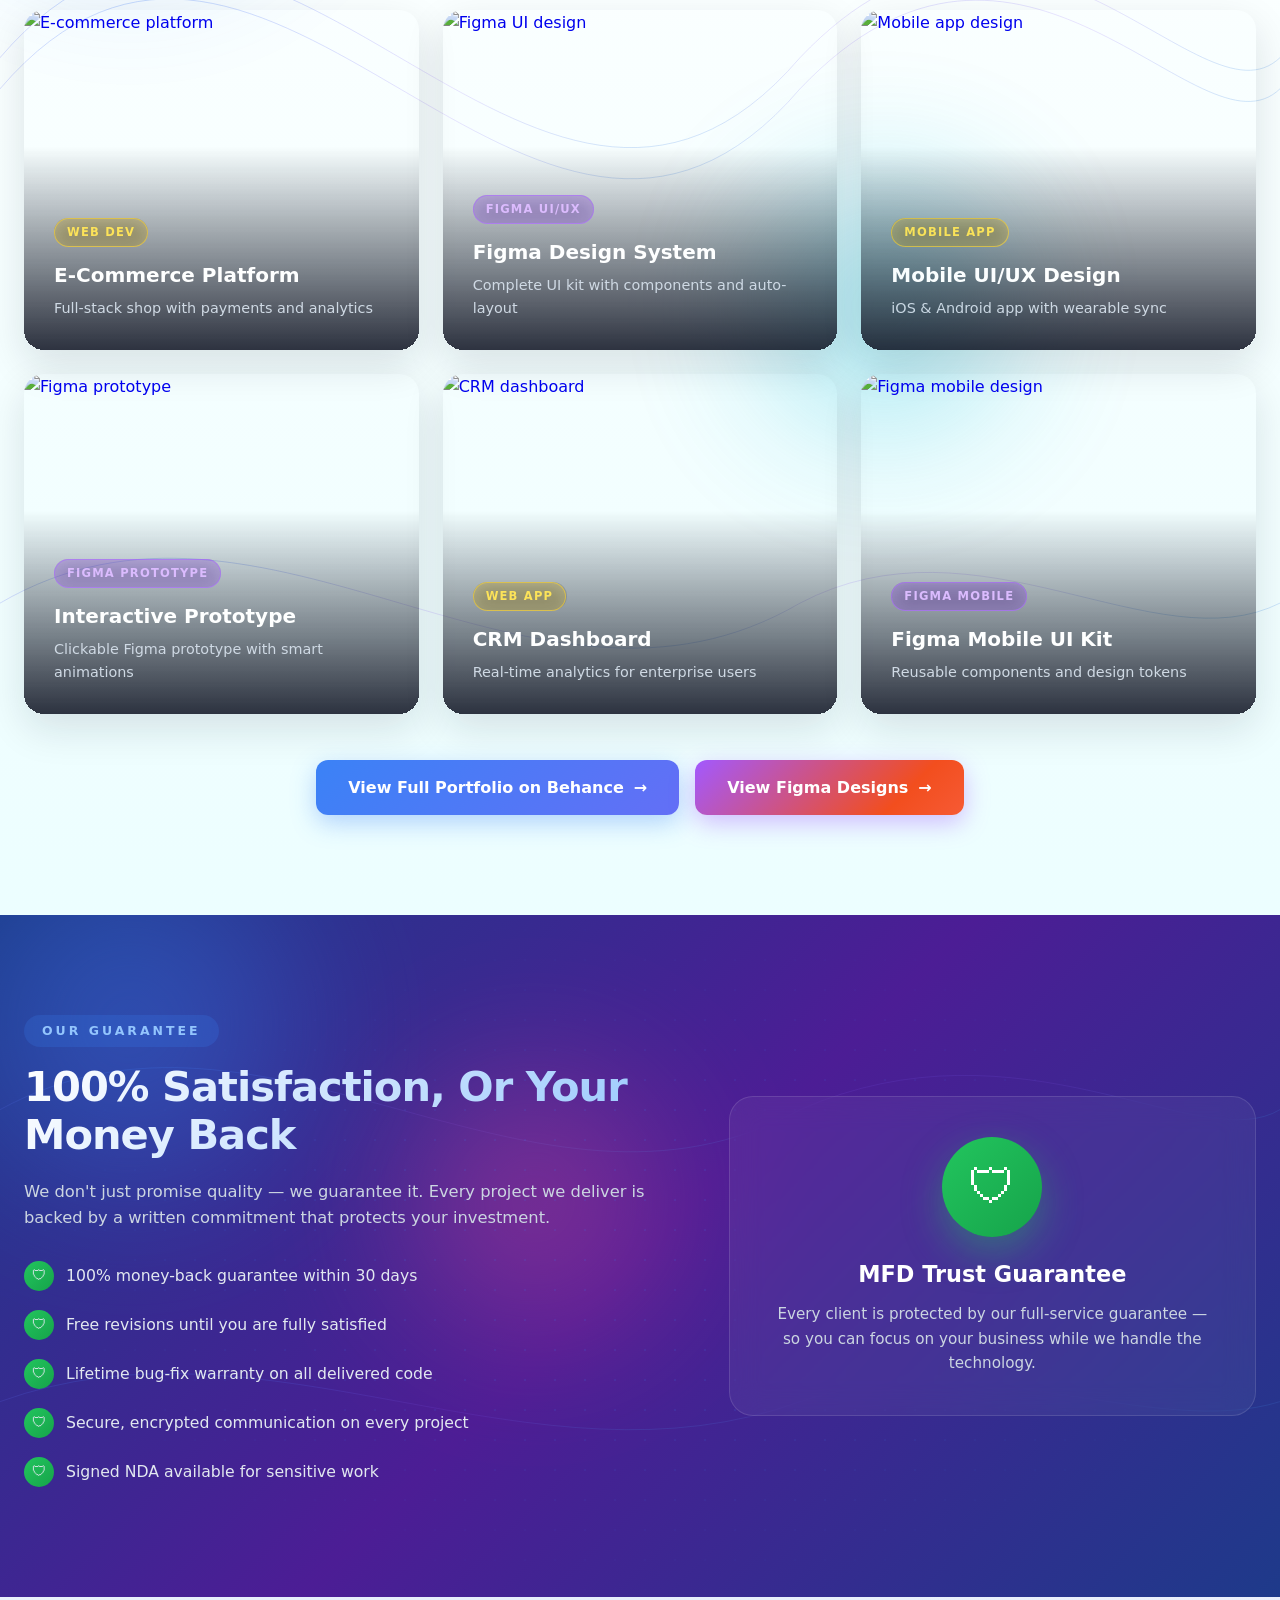
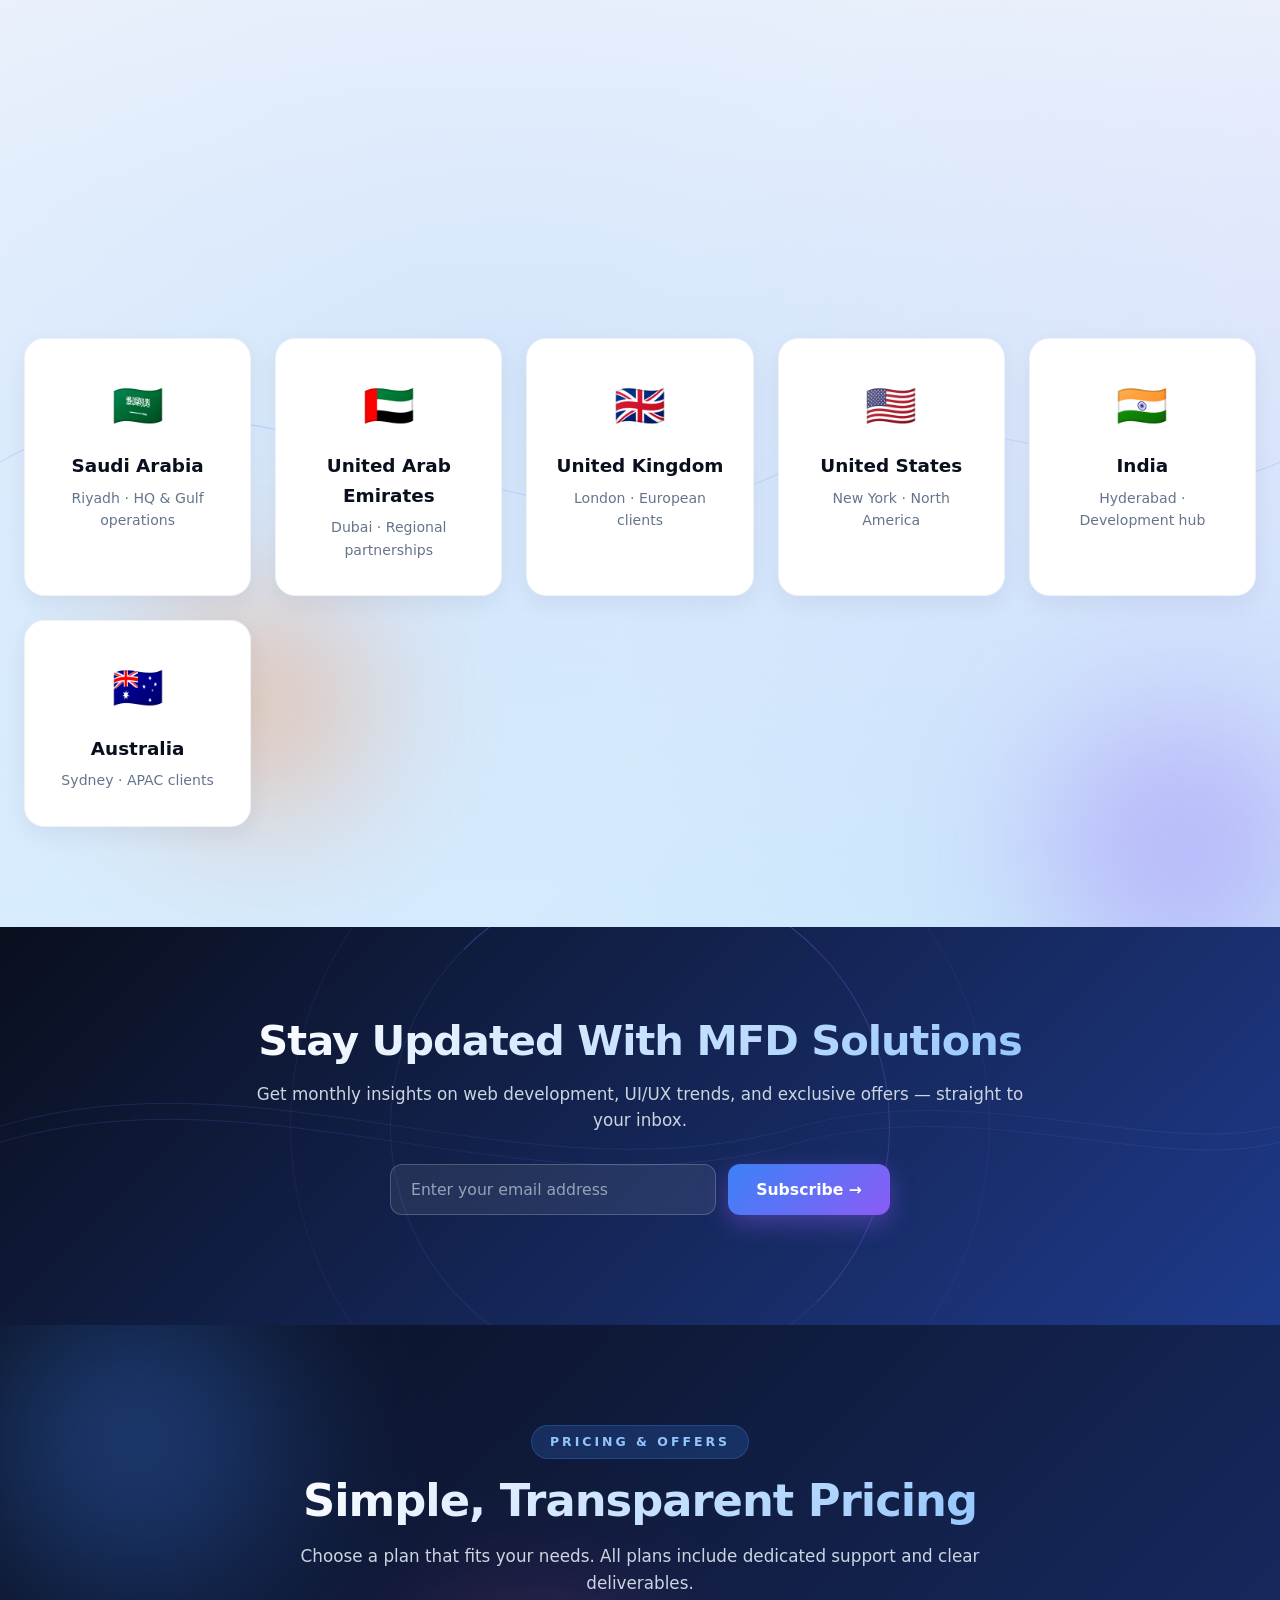
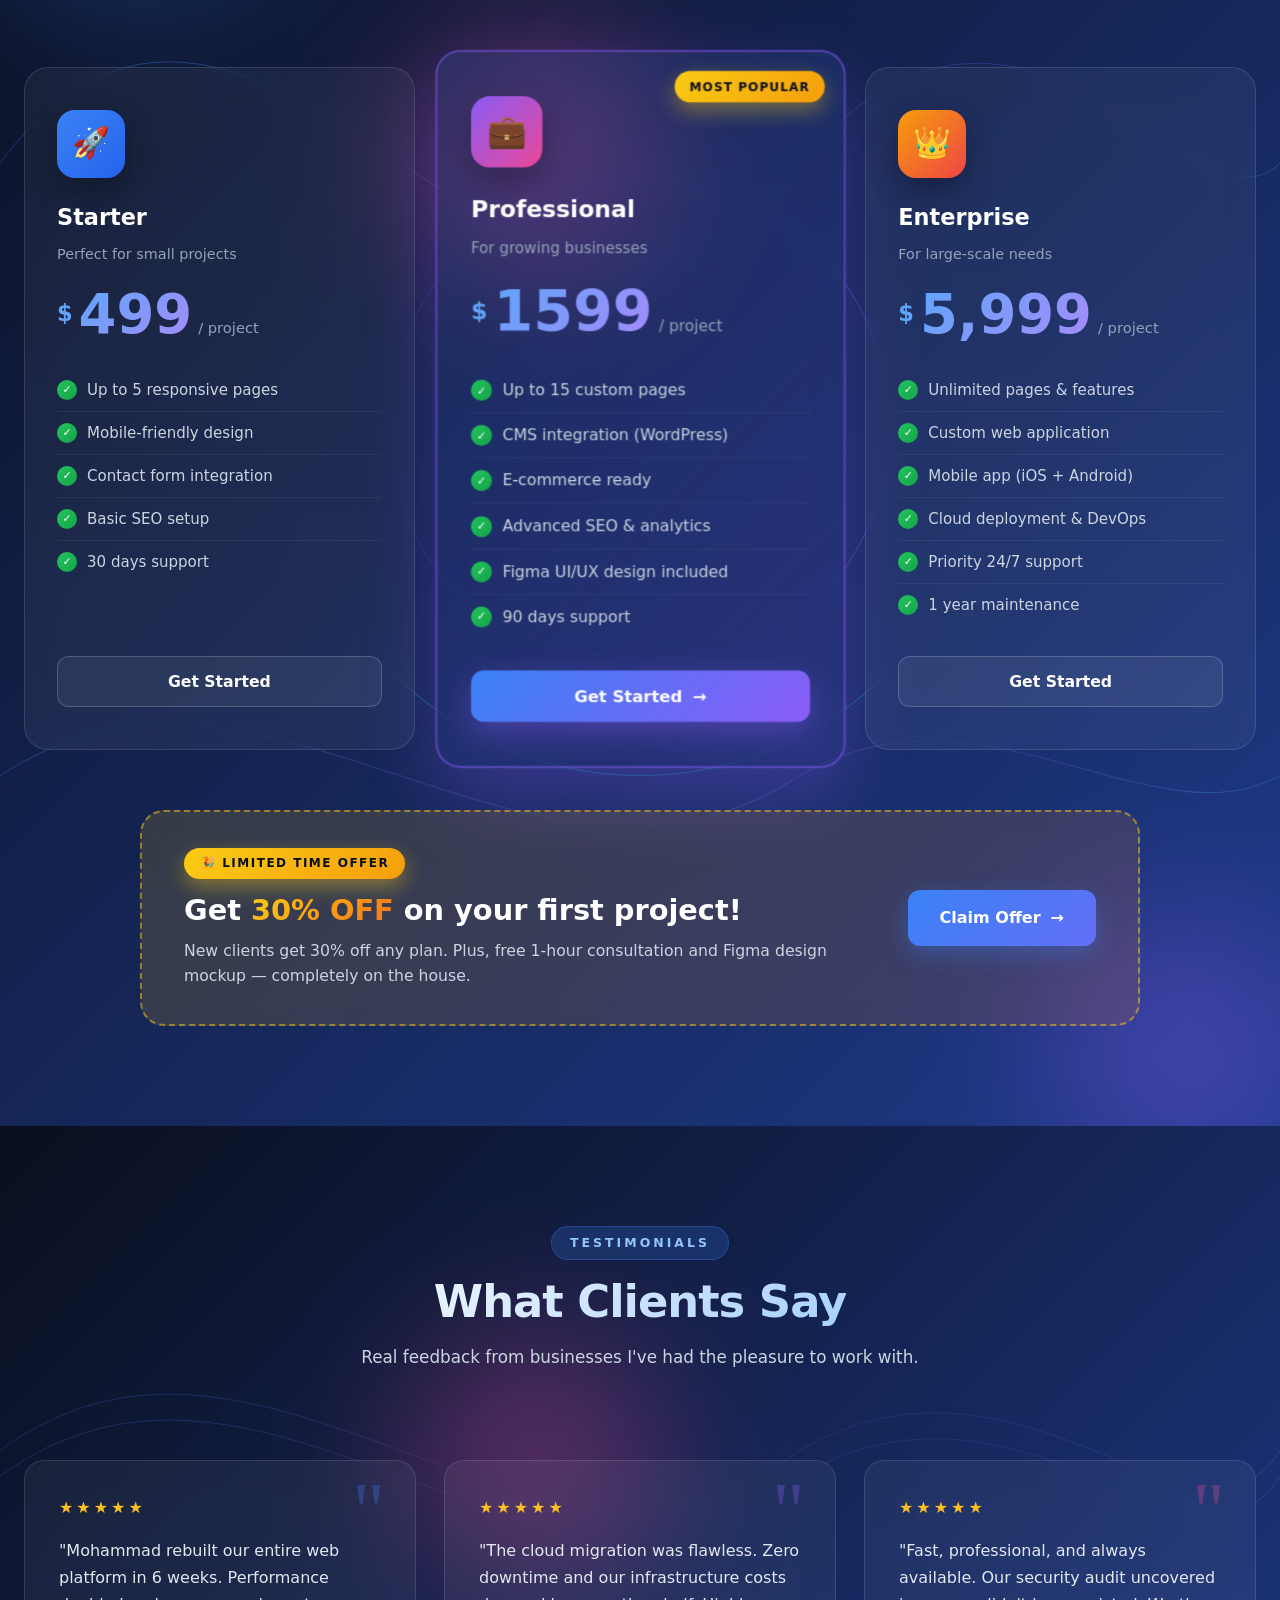
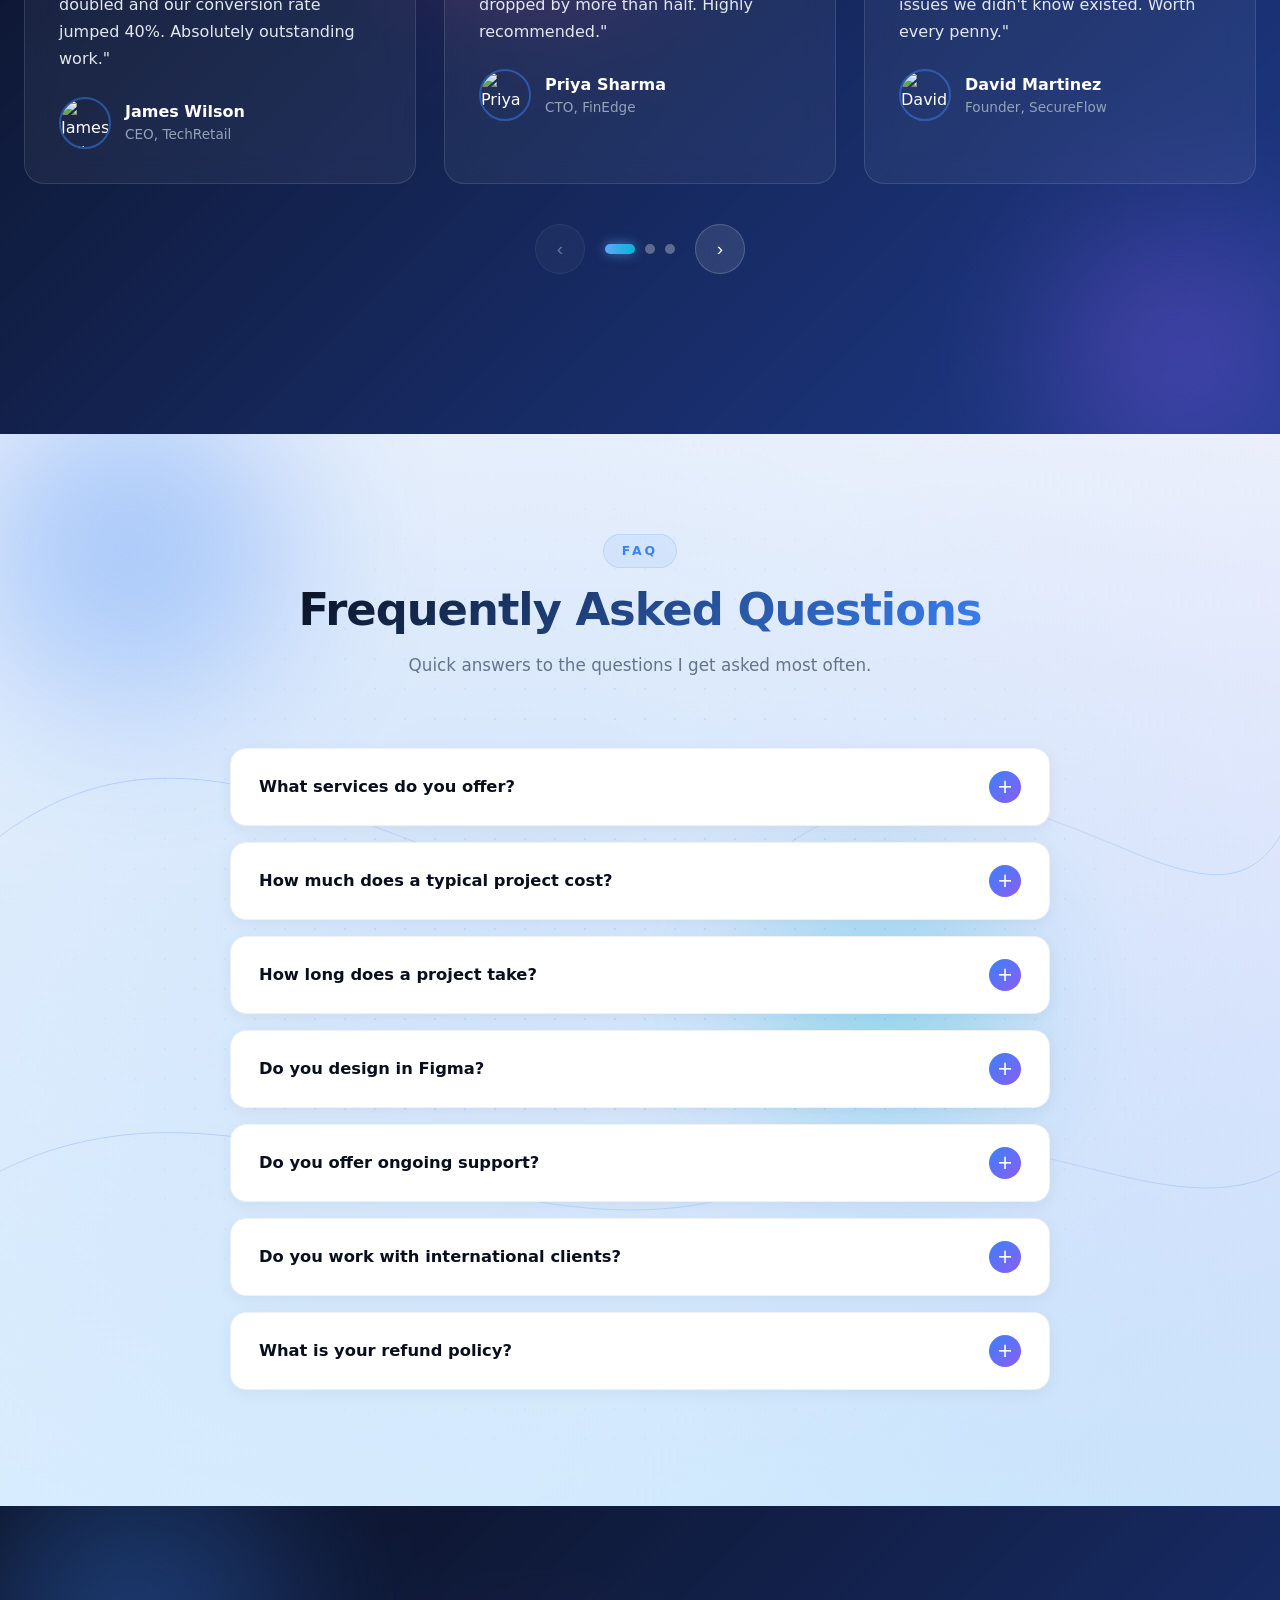
==== commit 50d81ba0: "Update index.html added new section and fix testimonial for mobile view" ====
--- a/index.html
+++ b/index.html
@@ -77,7 +77,7 @@
     25% { transform: rotate(0deg) scale(1); }
   }
 
-  /* ============ 3D WAVE LINES BG (like the reference image) ============ */
+  /* ============ 3D WAVE LINES BG ============ */
   @keyframes waveMove1 {
     0% { transform: translateX(0) translateY(0) scale(1); }
     50% { transform: translateX(-3%) translateY(-2%) scale(1.02); }
@@ -92,10 +92,6 @@
     0%,100% { transform: translateX(0) rotate(0deg); }
     50% { transform: translateX(-1.5%) rotate(0.3deg); }
   }
-  @keyframes lineDraw {
-    from { stroke-dashoffset: 3000; }
-    to { stroke-dashoffset: 0; }
-  }
   @keyframes dashFlow {
     to { stroke-dashoffset: -2000; }
   }
@@ -121,7 +117,6 @@
     50% { background-position: 100% 50%, 0% 50%, 50% 0%; }
   }
 
-  /* Section 3D background base */
   .section-3d {
     position: relative;
     isolation: isolate;
@@ -133,13 +128,11 @@
     pointer-events: none;
     z-index: 0;
   }
-  .section-3d > .container,
-  .section-3d > .section-content {
+  .section-3d > .container {
     position: relative;
     z-index: 2;
   }
 
-  /* ============ 3D WAVE LINES (SVG — modeled on the reference) ============ */
   .bg-waves {
     position: absolute;
     inset: 0;
@@ -148,11 +141,7 @@
     opacity: 0.55;
     pointer-events: none;
   }
-  .bg-waves svg {
-    width: 100%;
-    height: 100%;
-    display: block;
-  }
+  .bg-waves svg { width: 100%; height: 100%; display: block; }
   .bg-waves .wave-group-1 { animation: waveMove1 18s ease-in-out infinite; transform-origin: center; }
   .bg-waves .wave-group-2 { animation: waveMove2 22s ease-in-out infinite; transform-origin: center; }
   .bg-waves .wave-group-3 { animation: waveMove3 26s ease-in-out infinite; transform-origin: center; }
@@ -166,7 +155,6 @@
     animation: dashFlow 30s linear infinite;
   }
 
-  /* Floating orbs */
   .bg-orb {
     position: absolute;
     border-radius: 50%;
@@ -180,7 +168,6 @@
   .bg-orb.orb-4 { width: 300px; height: 300px; background: radial-gradient(circle, #ec4899, transparent); top: 20%; left: 30%; animation: orbFloat2 22s ease-in-out infinite reverse; }
   .bg-orb.orb-5 { width: 260px; height: 260px; background: radial-gradient(circle, #f97316, transparent); bottom: 10%; left: 10%; animation: orbFloat1 24s ease-in-out infinite reverse; }
 
-  /* Rings */
   .bg-ring {
     position: absolute;
     border: 1.5px solid rgba(59,130,246,0.15);
@@ -204,7 +191,6 @@
     border-bottom-color: rgba(6,182,212,0.35);
   }
 
-  /* Mesh */
   .bg-mesh {
     position: absolute;
     inset: 0;
@@ -233,7 +219,6 @@
     opacity: 0.5;
   }
 
-  /* ================= CURSOR GLOW ================= */
   .cursor-glow {
     position: fixed;
     width: 500px; height: 500px;
@@ -245,7 +230,6 @@
     mix-blend-mode: multiply;
   }
 
-  /* ================= SCROLL PROGRESS ================= */
   .scroll-progress {
     position: fixed; top: 0; left: 0;
     height: 3px; width: 0%;
@@ -255,7 +239,6 @@
     transition: width 0.1s;
   }
 
-  /* ================= SCROLL REVEAL ================= */
   .reveal { opacity: 0; transform: translateY(50px); transition: opacity 0.9s cubic-bezier(0.16,1,0.3,1), transform 0.9s cubic-bezier(0.16,1,0.3,1); }
   .reveal.visible { opacity: 1; transform: translateY(0); }
   .reveal-left { transform: translateX(-70px); }
@@ -265,7 +248,6 @@
   .reveal-scale { transform: scale(0.85); }
   .reveal-scale.visible { transform: scale(1); }
 
-  /* ================= HEADER ================= */
   header {
     position: sticky; top: 0; z-index: 100; width: 100%;
     background: rgba(255,255,255,0.85);
@@ -310,7 +292,7 @@
     text-transform: uppercase;
   }
 
-  .nav-links { display: flex; gap: 18px; list-style: none; align-items: center; }
+  .nav-links { display: flex; gap: 16px; list-style: none; align-items: center; }
   .nav-links li { position: relative; }
   .nav-links a {
     text-decoration: none; color: var(--gray);
@@ -382,30 +364,17 @@
   .carousel-slide.active .slide-content > *:nth-child(3) { animation-delay: 0.55s; }
   .carousel-slide.active .slide-content > *:nth-child(4) { animation-delay: 0.7s; }
 
-  /* Different slide content animations */
   .carousel-slide.slide-variant-left .slide-content > * { animation-name: slideInLeft3D; }
   .carousel-slide.slide-variant-right .slide-content > * { animation-name: slideInRight3D; }
   .carousel-slide.slide-variant-zoom .slide-content > * { animation-name: zoomIn3D; }
   .carousel-slide.slide-variant-orbit .slide-content > * { animation-name: orbitIn3D; }
 
-  /* Different slide color themes */
-  .carousel-slide.theme-blue .slide-bg::after {
-    background: linear-gradient(135deg, rgba(10,15,30,0.88), rgba(30,58,138,0.6) 60%, rgba(10,15,30,0.92));
-  }
-  .carousel-slide.theme-purple .slide-bg::after {
-    background: linear-gradient(135deg, rgba(30,10,60,0.85), rgba(88,28,135,0.6) 60%, rgba(10,15,30,0.9));
-  }
-  .carousel-slide.theme-teal .slide-bg::after {
-    background: linear-gradient(135deg, rgba(10,30,40,0.85), rgba(15,118,110,0.55) 60%, rgba(10,15,30,0.92));
-  }
-  .carousel-slide.theme-pink .slide-bg::after {
-    background: linear-gradient(135deg, rgba(40,10,30,0.86), rgba(157,23,77,0.55) 60%, rgba(10,15,30,0.92));
-  }
-  .carousel-slide.theme-orange .slide-bg::after {
-    background: linear-gradient(135deg, rgba(40,20,10,0.86), rgba(154,52,18,0.55) 60%, rgba(10,15,30,0.92));
-  }
-
-  /* Slide badge color variants */
+  .carousel-slide.theme-blue .slide-bg::after { background: linear-gradient(135deg, rgba(10,15,30,0.88), rgba(30,58,138,0.6) 60%, rgba(10,15,30,0.92)); }
+  .carousel-slide.theme-purple .slide-bg::after { background: linear-gradient(135deg, rgba(30,10,60,0.85), rgba(88,28,135,0.6) 60%, rgba(10,15,30,0.9)); }
+  .carousel-slide.theme-teal .slide-bg::after { background: linear-gradient(135deg, rgba(10,30,40,0.85), rgba(15,118,110,0.55) 60%, rgba(10,15,30,0.92)); }
+  .carousel-slide.theme-pink .slide-bg::after { background: linear-gradient(135deg, rgba(40,10,30,0.86), rgba(157,23,77,0.55) 60%, rgba(10,15,30,0.92)); }
+  .carousel-slide.theme-orange .slide-bg::after { background: linear-gradient(135deg, rgba(40,20,10,0.86), rgba(154,52,18,0.55) 60%, rgba(10,15,30,0.92)); }
+
   .carousel-slide.theme-purple .slide-badge { background: rgba(139,92,246,0.18); border-color: rgba(139,92,246,0.5); color: #c4b5fd; }
   .carousel-slide.theme-purple .slide-badge::before { background: #a78bfa; box-shadow: 0 0 12px #a78bfa; }
   .carousel-slide.theme-teal .slide-badge { background: rgba(6,182,212,0.18); border-color: rgba(6,182,212,0.5); color: #67e8f9; }
@@ -423,9 +392,7 @@
     z-index: 0;
     transform-origin: center;
   }
-  .slide-bg::after {
-    content: ""; position: absolute; inset: 0;
-  }
+  .slide-bg::after { content: ""; position: absolute; inset: 0; }
   .slide-inner {
     max-width: 1280px; margin: 0 auto;
     width: 100%; position: relative; z-index: 2;
@@ -464,30 +431,10 @@
     -webkit-text-fill-color: transparent;
     animation: gradientShift 6s ease infinite;
   }
-  .carousel-slide.theme-purple h1 .accent {
-    background: linear-gradient(135deg, #c4b5fd, #a78bfa, #f0abfc, #c4b5fd);
-    background-size: 300% 300%;
-    -webkit-background-clip: text; background-clip: text;
-    -webkit-text-fill-color: transparent;
-  }
-  .carousel-slide.theme-teal h1 .accent {
-    background: linear-gradient(135deg, #67e8f9, #22d3ee, #5eead4, #67e8f9);
-    background-size: 300% 300%;
-    -webkit-background-clip: text; background-clip: text;
-    -webkit-text-fill-color: transparent;
-  }
-  .carousel-slide.theme-pink h1 .accent {
-    background: linear-gradient(135deg, #f9a8d4, #f472b6, #fda4af, #f9a8d4);
-    background-size: 300% 300%;
-    -webkit-background-clip: text; background-clip: text;
-    -webkit-text-fill-color: transparent;
-  }
-  .carousel-slide.theme-orange h1 .accent {
-    background: linear-gradient(135deg, #fdba74, #fb923c, #fcd34d, #fdba74);
-    background-size: 300% 300%;
-    -webkit-background-clip: text; background-clip: text;
-    -webkit-text-fill-color: transparent;
-  }
+  .carousel-slide.theme-purple h1 .accent { background: linear-gradient(135deg, #c4b5fd, #a78bfa, #f0abfc, #c4b5fd); background-size: 300% 300%; -webkit-background-clip: text; background-clip: text; -webkit-text-fill-color: transparent; }
+  .carousel-slide.theme-teal h1 .accent { background: linear-gradient(135deg, #67e8f9, #22d3ee, #5eead4, #67e8f9); background-size: 300% 300%; -webkit-background-clip: text; background-clip: text; -webkit-text-fill-color: transparent; }
+  .carousel-slide.theme-pink h1 .accent { background: linear-gradient(135deg, #f9a8d4, #f472b6, #fda4af, #f9a8d4); background-size: 300% 300%; -webkit-background-clip: text; background-clip: text; -webkit-text-fill-color: transparent; }
+  .carousel-slide.theme-orange h1 .accent { background: linear-gradient(135deg, #fdba74, #fb923c, #fcd34d, #fdba74); background-size: 300% 300%; -webkit-background-clip: text; background-clip: text; -webkit-text-fill-color: transparent; }
   .carousel-slide p {
     font-size: 1.08rem; color: #cbd5e1;
     max-width: 540px; margin-bottom: 32px;
@@ -564,7 +511,7 @@
     box-shadow: 0 8px 20px rgba(59,130,246,0.5);
   }
 
-  /* ================= SERVICES MARQUEE ================= */
+  /* ================= MARQUEE ================= */
   .services-marquee {
     background: linear-gradient(135deg, #0a0f1e, #1e3a8a, #0a0f1e);
     background-size: 200% 200%;
@@ -602,22 +549,11 @@
     transition: all 0.4s cubic-bezier(0.16,1,0.3,1);
     cursor: default;
   }
-  .marquee-item:hover {
-    color: #fff;
-    transform: scale(1.1);
-    text-shadow: 0 0 20px rgba(96,165,250,0.7);
-  }
-  .marquee-item .dot {
-    width: 8px; height: 8px;
-    background: linear-gradient(135deg, #60a5fa, #06b6d4);
-    border-radius: 50%;
-    box-shadow: 0 0 12px rgba(96,165,250,0.8);
-  }
+  .marquee-item:hover { color: #fff; transform: scale(1.1); text-shadow: 0 0 20px rgba(96,165,250,0.7); }
+  .marquee-item .dot { width: 8px; height: 8px; background: linear-gradient(135deg, #60a5fa, #06b6d4); border-radius: 50%; box-shadow: 0 0 12px rgba(96,165,250,0.8); }
   .marquee-item .icon-badge {
     font-size: 1.2rem;
-    display: inline-flex;
-    align-items: center;
-    justify-content: center;
+    display: inline-flex; align-items: center; justify-content: center;
     width: 42px; height: 42px;
     background: rgba(59,130,246,0.15);
     border: 1px solid rgba(59,130,246,0.35);
@@ -626,12 +562,7 @@
     transform: rotate(-6deg);
     transition: all 0.4s cubic-bezier(0.16,1,0.3,1);
   }
-  .marquee-item:hover .icon-badge {
-    transform: rotate(6deg) scale(1.15);
-    background: linear-gradient(135deg, #3b82f6, #8b5cf6);
-    color: #fff;
-    box-shadow: 0 8px 20px rgba(59,130,246,0.5);
-  }
+  .marquee-item:hover .icon-badge { transform: rotate(6deg) scale(1.15); background: linear-gradient(135deg, #3b82f6, #8b5cf6); color: #fff; box-shadow: 0 8px 20px rgba(59,130,246,0.5); }
 
   /* ================= SECTIONS ================= */
   section { width: 100%; padding: 100px 24px; position: relative; overflow: hidden; }
@@ -667,13 +598,8 @@
     animation: gradientShift 8s ease infinite;
   }
   .section-head.dark p { color: #cbd5e1; }
-  .section-head.dark .eyebrow {
-    background: rgba(59,130,246,0.2);
-    color: #93c5fd;
-    border-color: rgba(59,130,246,0.3);
-  }
-
-  /* ================= BUTTONS ================= */
+  .section-head.dark .eyebrow { background: rgba(59,130,246,0.2); color: #93c5fd; border-color: rgba(59,130,246,0.3); }
+
   .btn {
     display: inline-flex; align-items: center; gap: 10px;
     padding: 15px 32px; border-radius: 12px;
@@ -714,7 +640,7 @@
   .btn .arrow { transition: transform 0.3s; display: inline-block; }
   .btn:hover .arrow { transform: translateX(5px); }
 
-  /* ================= ABOUT (NOW 2ND SECTION) ================= */
+  /* ================= ABOUT ================= */
   #about { background: linear-gradient(180deg, #fff 0%, #f5f3ff 50%, #fff 100%); }
   .about-grid {
     display: grid; grid-template-columns: 1fr 1.15fr;
@@ -813,10 +739,7 @@
     transition: all 0.3s;
   }
   .feature-list li:hover { padding-left: 50px; color: var(--primary); }
-  .feature-list li:hover::before {
-    transform: translateY(-50%) scale(1.2) rotate(360deg);
-    box-shadow: 0 0 20px rgba(59,130,246,0.6);
-  }
+  .feature-list li:hover::before { transform: translateY(-50%) scale(1.2) rotate(360deg); box-shadow: 0 0 20px rgba(59,130,246,0.6); }
   .skill-tags { display: flex; flex-wrap: wrap; gap: 8px; margin-top: 24px; }
   .skill-tag {
     padding: 7px 16px;
@@ -833,7 +756,7 @@
     box-shadow: 0 8px 20px rgba(59,130,246,0.35);
   }
 
-  /* ================= SERVICES (12) ================= */
+  /* ================= SERVICES ================= */
   #services { background: linear-gradient(180deg, #f8fafc 0%, #eef4ff 50%, #f8fafc 100%); }
   .services-grid {
     display: grid;
@@ -897,7 +820,7 @@
   .service-card:hover h3 { color: var(--primary); }
   .service-card p { color: var(--gray); font-size: 0.96rem; padding: 0 32px; position: relative; z-index: 2; }
 
-  /* ================= MORE DETAILS SECTION ================= */
+  /* ================= MORE DETAILS ================= */
   #more-details { background: linear-gradient(180deg, #fff 0%, #f0f9ff 100%); }
   .detail-block {
     display: grid; grid-template-columns: 1fr 1fr;
@@ -960,59 +883,9 @@
     transition: all 0.3s;
   }
   .detail-features li:hover { padding-left: 46px; color: var(--primary); }
-  .detail-features li:hover::before {
-    transform: translateY(-50%) scale(1.2) rotate(360deg);
-    box-shadow: 0 0 20px rgba(59,130,246,0.6);
-  }
-
-  /* ================= STATS COUNTER ================= */
-  #stats {
-    background: linear-gradient(135deg, #0a0f1e, #1e3a8a, #0a0f1e);
-    color: #fff; padding: 90px 24px;
-  }
-  .stats-grid {
-    display: grid;
-    grid-template-columns: repeat(auto-fit, minmax(200px, 1fr));
-    gap: 30px; position: relative; z-index: 2;
-  }
-  .stat-box {
-    text-align: center; padding: 30px 20px;
-    background: rgba(255,255,255,0.04);
-    border: 1px solid rgba(255,255,255,0.1);
-    border-radius: 16px;
-    backdrop-filter: blur(10px);
-    transition: all 0.4s cubic-bezier(0.16,1,0.3,1);
-    position: relative; overflow: hidden;
-  }
-  .stat-box::before {
-    content: ""; position: absolute;
-    top: -50%; left: -50%;
-    width: 200%; height: 200%;
-    background: radial-gradient(circle, rgba(59,130,246,0.3), transparent 60%);
-    opacity: 0; transition: opacity 0.5s;
-  }
-  .stat-box:hover {
-    transform: translateY(-10px);
-    background: rgba(59,130,246,0.15);
-    border-color: rgba(59,130,246,0.4);
-    box-shadow: 0 20px 50px rgba(59,130,246,0.3);
-  }
-  .stat-box:hover::before { opacity: 1; }
-  .stat-num {
-    font-size: 3rem; font-weight: 800;
-    background: linear-gradient(135deg, #60a5fa, #06b6d4);
-    -webkit-background-clip: text; background-clip: text;
-    -webkit-text-fill-color: transparent;
-    display: block; margin-bottom: 6px;
-    line-height: 1; position: relative; z-index: 2;
-  }
-  .stat-label {
-    color: #cbd5e1; font-size: 0.95rem;
-    text-transform: uppercase; letter-spacing: 1.5px;
-    font-weight: 500; position: relative; z-index: 2;
-  }
-
-  /* ================= WHY CHOOSE US (NEW) ================= */
+  .detail-features li:hover::before { transform: translateY(-50%) scale(1.2) rotate(360deg); box-shadow: 0 0 20px rgba(59,130,246,0.6); }
+
+  /* ================= WHY CHOOSE US ================= */
   #why-us { background: linear-gradient(180deg, #f8fafc 0%, #ede9fe 100%); }
   .why-grid {
     display: grid;
@@ -1060,7 +933,7 @@
   .why-card h3 { font-size: 1.15rem; margin-bottom: 10px; font-weight: 700; }
   .why-card p { color: var(--gray); font-size: 0.94rem; }
 
-  /* ================= TECH STACK (NEW) ================= */
+  /* ================= TECH STACK ================= */
   #tech-stack { background: linear-gradient(180deg, #fff 0%, #eef4ff 100%); }
   .tech-grid {
     display: grid;
@@ -1083,14 +956,56 @@
     box-shadow: 0 20px 40px rgba(59,130,246,0.2);
     border-color: rgba(59,130,246,0.3);
   }
-  .tech-icon {
-    font-size: 2rem;
-    margin-bottom: 10px;
-    display: block;
-    transition: transform 0.4s;
-  }
+  .tech-icon { font-size: 2rem; margin-bottom: 10px; display: block; transition: transform 0.4s; }
   .tech-item:hover .tech-icon { transform: scale(1.2) rotate(-8deg); }
   .tech-item h4 { font-size: 0.95rem; font-weight: 700; color: var(--dark); }
+
+  /* ================= STATS COUNTER ================= */
+  #stats {
+    background: linear-gradient(135deg, #0a0f1e, #1e3a8a, #0a0f1e);
+    color: #fff; padding: 90px 24px;
+  }
+  .stats-grid {
+    display: grid;
+    grid-template-columns: repeat(auto-fit, minmax(200px, 1fr));
+    gap: 30px; position: relative; z-index: 2;
+  }
+  .stat-box {
+    text-align: center; padding: 30px 20px;
+    background: rgba(255,255,255,0.04);
+    border: 1px solid rgba(255,255,255,0.1);
+    border-radius: 16px;
+    backdrop-filter: blur(10px);
+    transition: all 0.4s cubic-bezier(0.16,1,0.3,1);
+    position: relative; overflow: hidden;
+  }
+  .stat-box::before {
+    content: ""; position: absolute;
+    top: -50%; left: -50%;
+    width: 200%; height: 200%;
+    background: radial-gradient(circle, rgba(59,130,246,0.3), transparent 60%);
+    opacity: 0; transition: opacity 0.5s;
+  }
+  .stat-box:hover {
+    transform: translateY(-10px);
+    background: rgba(59,130,246,0.15);
+    border-color: rgba(59,130,246,0.4);
+    box-shadow: 0 20px 50px rgba(59,130,246,0.3);
+  }
+  .stat-box:hover::before { opacity: 1; }
+  .stat-num {
+    font-size: 3rem; font-weight: 800;
+    background: linear-gradient(135deg, #60a5fa, #06b6d4);
+    -webkit-background-clip: text; background-clip: text;
+    -webkit-text-fill-color: transparent;
+    display: block; margin-bottom: 6px;
+    line-height: 1; position: relative; z-index: 2;
+  }
+  .stat-label {
+    color: #cbd5e1; font-size: 0.95rem;
+    text-transform: uppercase; letter-spacing: 1.5px;
+    font-weight: 500; position: relative; z-index: 2;
+  }
 
   /* ================= PROCESS ================= */
   #process { background: linear-gradient(180deg, #f8fafc 0%, #fef3c7 100%); }
@@ -1173,11 +1088,7 @@
     margin-bottom: 12px; width: fit-content;
     backdrop-filter: blur(10px);
   }
-  .portfolio-overlay .tag.figma {
-    background: rgba(162,89,255,0.3);
-    border-color: rgba(162,89,255,0.6);
-    color: #d8b4fe;
-  }
+  .portfolio-overlay .tag.figma { background: rgba(162,89,255,0.3); border-color: rgba(162,89,255,0.6); color: #d8b4fe; }
   .portfolio-overlay h3 { font-size: 1.25rem; margin-bottom: 6px; font-weight: 700; }
   .portfolio-overlay p { color: #cbd5e1; font-size: 0.9rem; }
   .portfolio-item:hover { transform: translateY(-8px) scale(1.02); box-shadow: 0 30px 60px rgba(59,130,246,0.3); }
@@ -1197,45 +1108,200 @@
   }
   .btn-figma:hover { transform: translateY(-3px) scale(1.03); box-shadow: 0 16px 40px rgba(162,89,255,0.6); }
 
-  /* ================= TEAM ================= */
-  #team { background: linear-gradient(180deg, #f8fafc 0%, #ede9fe 100%); }
-  .team-grid {
+  /* ================= GUARANTEE (NEW) ================= */
+  #guarantee { background: linear-gradient(135deg, #1e3a8a 0%, #4c1d95 50%, #1e3a8a 100%); color: #fff; }
+  .guarantee-wrap {
     display: grid;
-    grid-template-columns: repeat(auto-fit, minmax(250px, 1fr));
-    gap: 30px; position: relative; z-index: 2;
-  }
-  .team-card {
-    background: #fff; border-radius: 20px;
-    overflow: hidden; box-shadow: var(--shadow);
-    transition: all 0.5s cubic-bezier(0.16,1,0.3,1);
-    text-align: center;
-  }
-  .team-card:hover { transform: translateY(-12px); box-shadow: var(--shadow-hover); }
-  .team-img-wrap { position: relative; overflow: hidden; aspect-ratio: 1; }
-  .team-img-wrap img { width: 100%; height: 100%; object-fit: cover; transition: transform 0.6s; }
-  .team-card:hover .team-img-wrap img { transform: scale(1.1); }
-  .team-social {
-    position: absolute; bottom: 20px; left: 50%;
-    transform: translateX(-50%) translateY(60px);
-    display: flex; gap: 10px;
-    transition: transform 0.4s cubic-bezier(0.16,1,0.3,1);
-  }
-  .team-card:hover .team-social { transform: translateX(-50%) translateY(0); }
-  .team-social a {
-    width: 38px; height: 38px;
-    background: rgba(255,255,255,0.95);
+    grid-template-columns: 1.1fr 0.9fr;
+    gap: 60px;
+    align-items: center;
+    position: relative; z-index: 2;
+  }
+  .guarantee-text h2 {
+    font-size: clamp(1.8rem, 4vw, 2.6rem);
+    font-weight: 800; letter-spacing: -1px;
+    margin-bottom: 20px; line-height: 1.15;
+    background: linear-gradient(135deg, #fff, #93c5fd, #c4b5fd, #fff);
+    background-size: 300% 300%;
+    -webkit-background-clip: text; background-clip: text;
+    -webkit-text-fill-color: transparent;
+    animation: gradientShift 8s ease infinite;
+  }
+  .guarantee-text p { color: #cbd5e1; margin-bottom: 18px; font-size: 1.02rem; }
+  .guarantee-list { list-style: none; margin-top: 20px; }
+  .guarantee-list li {
+    padding: 12px 0 12px 42px;
+    position: relative;
+    color: #e2e8f0;
+    font-weight: 500;
+    font-size: 0.98rem;
+    transition: all 0.3s;
+  }
+  .guarantee-list li::before {
+    content: "🛡";
+    position: absolute; left: 0; top: 50%;
+    transform: translateY(-50%);
+    width: 30px; height: 30px;
+    background: linear-gradient(135deg, #22c55e, #16a34a);
     border-radius: 50%;
     display: flex; align-items: center; justify-content: center;
-    color: var(--primary); text-decoration: none;
-    font-size: 0.9rem; transition: all 0.3s;
+    font-size: 0.9rem;
+    transition: all 0.3s;
+  }
+  .guarantee-list li:hover { padding-left: 52px; color: #fff; }
+  .guarantee-list li:hover::before { transform: translateY(-50%) scale(1.2) rotate(360deg); box-shadow: 0 0 20px rgba(34,197,94,0.6); }
+
+  .guarantee-visual {
+    background: rgba(255,255,255,0.05);
+    border: 1px solid rgba(255,255,255,0.12);
+    border-radius: 24px;
+    padding: 40px;
+    backdrop-filter: blur(15px);
+    text-align: center;
+    transition: all 0.5s;
+  }
+  .guarantee-visual:hover { transform: translateY(-6px); box-shadow: 0 25px 60px rgba(34,197,94,0.2); }
+  .guarantee-badge {
+    width: 100px; height: 100px;
+    border-radius: 50%;
+    background: linear-gradient(135deg, #22c55e, #16a34a);
+    display: flex; align-items: center; justify-content: center;
+    font-size: 3rem;
+    margin: 0 auto 20px;
+    box-shadow: 0 15px 40px rgba(34,197,94,0.4);
+    animation: pulseGlow 3s infinite;
+  }
+  .guarantee-visual h3 { font-size: 1.4rem; margin-bottom: 10px; font-weight: 800; }
+  .guarantee-visual p { color: #cbd5e1; font-size: 0.95rem; }
+
+  /* ================= GLOBAL PRESENCE (NEW) ================= */
+  #global-presence { background: linear-gradient(180deg, #f8fafc 0%, #e0f2fe 100%); }
+  .global-grid {
+    display: grid;
+    grid-template-columns: repeat(auto-fit, minmax(220px, 1fr));
+    gap: 24px;
+    position: relative; z-index: 2;
+  }
+  .global-item {
+    background: #fff;
+    padding: 34px 26px;
+    border-radius: 20px;
+    text-align: center;
+    box-shadow: 0 8px 24px rgba(15,23,42,0.06);
+    border: 1px solid #eef2f7;
+    transition: all 0.5s cubic-bezier(0.16,1,0.3,1);
+    position: relative;
+    overflow: hidden;
+  }
+  .global-item::before {
+    content: ""; position: absolute;
+    top: 0; left: 0; right: 0; height: 3px;
+    background: linear-gradient(90deg, var(--primary), var(--purple), var(--pink));
+    background-size: 200% 100%;
+    opacity: 0; transition: opacity 0.4s;
+    animation: gradientShift 4s ease infinite;
+  }
+  .global-item:hover { transform: translateY(-10px) scale(1.02); box-shadow: 0 25px 50px rgba(59,130,246,0.18); border-color: rgba(59,130,246,0.3); }
+  .global-item:hover::before { opacity: 1; }
+  .global-flag { font-size: 2.6rem; margin-bottom: 12px; display: block; transition: transform 0.4s; }
+  .global-item:hover .global-flag { transform: scale(1.2) rotate(-8deg); }
+  .global-item h3 { font-size: 1.15rem; margin-bottom: 6px; font-weight: 700; }
+  .global-item p { color: var(--gray); font-size: 0.88rem; }
+
+  /* ================= NEWSLETTER (NEW) ================= */
+  #newsletter {
+    background: linear-gradient(135deg, #0a0f1e, #1e3a8a, #4c1d95, #0a0f1e);
+    background-size: 300% 300%;
+    animation: gradientShift 15s ease infinite;
+    color: #fff;
+    padding: 90px 24px;
+  }
+  .newsletter-wrap {
+    max-width: 800px; margin: 0 auto;
+    text-align: center;
+    position: relative; z-index: 2;
+  }
+  .newsletter-wrap h2 {
+    font-size: clamp(1.8rem, 4vw, 2.6rem);
+    font-weight: 800; letter-spacing: -1px;
+    margin-bottom: 16px; line-height: 1.15;
+    background: linear-gradient(135deg, #fff, #93c5fd, #c4b5fd, #fff);
+    background-size: 300% 300%;
+    -webkit-background-clip: text; background-clip: text;
+    -webkit-text-fill-color: transparent;
+    animation: gradientShift 8s ease infinite;
+  }
+  .newsletter-wrap p { color: #cbd5e1; margin-bottom: 30px; font-size: 1.05rem; }
+  .newsletter-form {
+    display: flex;
+    gap: 12px;
+    max-width: 500px;
+    margin: 0 auto;
+    flex-wrap: wrap;
+    justify-content: center;
+  }
+  .newsletter-form input {
+    flex: 1;
+    min-width: 240px;
+    padding: 15px 20px;
+    background: rgba(255,255,255,0.08);
+    border: 1px solid rgba(255,255,255,0.2);
+    border-radius: 12px;
+    color: #fff;
+    font-family: inherit;
+    font-size: 0.98rem;
+    outline: none;
+    transition: all 0.3s;
+  }
+  .newsletter-form input::placeholder { color: #94a3b8; }
+  .newsletter-form input:focus {
+    border-color: var(--primary);
+    background: rgba(59,130,246,0.15);
+    box-shadow: 0 0 0 4px rgba(59,130,246,0.2);
+  }
+  .newsletter-form button {
+    padding: 15px 28px;
+    background: linear-gradient(135deg, #3b82f6, #8b5cf6, #ec4899);
+    background-size: 200% 200%;
+    animation: gradientShift 5s ease infinite;
+    color: #fff;
+    border: none;
+    border-radius: 12px;
     font-weight: 700;
-  }
-  .team-social a:hover { background: var(--primary); color: #fff; transform: scale(1.15) rotate(-8deg); }
-  .team-info { padding: 24px 20px; }
-  .team-info h3 { font-size: 1.15rem; margin-bottom: 4px; font-weight: 700; }
-  .team-info p { color: var(--primary); font-size: 0.9rem; font-weight: 600; }
-
-  /* ================= TESTIMONIALS (5 CLIENTS, 3 VISIBLE) ================= */
+    font-size: 0.98rem;
+    cursor: pointer;
+    transition: all 0.3s;
+    box-shadow: 0 8px 24px rgba(139,92,246,0.4);
+    font-family: inherit;
+  }
+  .newsletter-form button:hover {
+    transform: translateY(-3px);
+    box-shadow: 0 16px 40px rgba(139,92,246,0.6);
+  }
+  .newsletter-status {
+    margin-top: 20px;
+    font-size: 0.92rem;
+    max-height: 0;
+    overflow: hidden;
+    transition: all 0.4s;
+  }
+  .newsletter-status.show {
+    max-height: 80px;
+    padding: 12px 20px;
+    border-radius: 10px;
+  }
+  .newsletter-status.success {
+    background: rgba(34,197,94,0.15);
+    border: 1px solid rgba(34,197,94,0.4);
+    color: #4ade80;
+  }
+  .newsletter-status.error {
+    background: rgba(248,113,113,0.15);
+    border: 1px solid rgba(248,113,113,0.4);
+    color: #f87171;
+  }
+
+  /* ================= TESTIMONIALS (FIXED) ================= */
   #testimonials { background: linear-gradient(135deg, #0a0f1e, #1e3a8a); color: #fff; }
   .testimonials-carousel {
     position: relative; overflow: hidden;
@@ -1244,9 +1310,9 @@
   .testimonials-track {
     display: flex; gap: 28px;
     transition: transform 0.6s cubic-bezier(0.16,1,0.3,1);
+    will-change: transform;
   }
   .testimonial-card {
-    min-width: calc((100% - 56px) / 3);
     background: rgba(255,255,255,0.05);
     border: 1px solid rgba(255,255,255,0.12);
     border-radius: 20px;
@@ -1255,7 +1321,33 @@
     transition: all 0.5s cubic-bezier(0.16,1,0.3,1);
     position: relative;
     flex-shrink: 0;
-  }
+    flex-grow: 0;
+    box-sizing: border-box;
+  }
+
+  /* Desktop: exactly 3 visible */
+  @media (min-width: 1001px) {
+    .testimonial-card {
+      flex: 0 0 calc((100% - 56px) / 3);
+      min-width: calc((100% - 56px) / 3);
+    }
+  }
+  /* Tablet: exactly 2 visible */
+  @media (min-width: 721px) and (max-width: 1000px) {
+    .testimonial-card {
+      flex: 0 0 calc((100% - 28px) / 2);
+      min-width: calc((100% - 28px) / 2);
+    }
+  }
+  /* Mobile: exactly 1 visible */
+  @media (max-width: 720px) {
+    .testimonial-card {
+      flex: 0 0 100%;
+      min-width: 100%;
+    }
+    .testimonials-track { gap: 20px; }
+  }
+
   .testimonial-card::before {
     content: '"';
     position: absolute; top: 10px; right: 30px;
@@ -1303,7 +1395,12 @@
     transform: scale(1.1); border-color: transparent;
     box-shadow: 0 8px 20px rgba(59,130,246,0.5);
   }
-  .testimonial-dots { display: flex; gap: 10px; }
+  .testimonial-arrow:disabled {
+    opacity: 0.35;
+    cursor: not-allowed;
+    transform: none;
+  }
+  .testimonial-dots { display: flex; gap: 10px; flex-wrap: wrap; justify-content: center; }
   .testimonial-dot {
     width: 10px; height: 10px;
     border-radius: 50%;
@@ -1493,7 +1590,7 @@
     transition: max-height 0.5s cubic-bezier(0.16,1,0.3,1), padding 0.3s;
     padding: 0 28px; color: var(--gray);
   }
-  .faq-item.active .faq-answer { max-height: 300px; padding: 0 28px 22px; }
+  .faq-item.active .faq-answer { max-height: 400px; padding: 0 28px 22px; }
 
   /* ================= CONTACT ================= */
   #contact {
@@ -1674,7 +1771,7 @@
   .footer-bottom a { color: #60a5fa; text-decoration: none; transition: color 0.3s; }
   .footer-bottom a:hover { color: #93c5fd; }
 
-  /* ================= WHATSAPP LIVE CHAT ================= */
+  /* ================= WHATSAPP ================= */
   .whatsapp-float {
     position: fixed; right: 24px; bottom: 96px;
     z-index: 999; display: flex; align-items: center; gap: 0;
@@ -1784,7 +1881,6 @@
   }
   .wa-chat-close:hover { background: rgba(255,255,255,0.35); transform: rotate(90deg); }
 
-  /* ================= BACK TO TOP ================= */
   .back-top {
     position: fixed; bottom: 30px; right: 30px;
     width: 52px; height: 52px; border-radius: 50%;
@@ -1804,7 +1900,7 @@
   /* ================= RESPONSIVE ================= */
   @media (max-width: 1000px) {
     .footer-grid { grid-template-columns: 1fr 1fr; }
-    .testimonial-card { min-width: calc(50% - 14px); }
+    .guarantee-wrap { grid-template-columns: 1fr; gap: 40px; }
   }
   @media (max-width: 900px) {
     .slide-inner { grid-template-columns: 1fr; gap: 40px; }
@@ -1853,16 +1949,22 @@
     .offer-banner { padding: 26px 24px; }
     .pricing-card { padding: 32px 24px; }
     .pricing-price .amount { font-size: 2.6rem; }
-    .testimonial-card { min-width: 100%; }
+    .testimonial-card { padding: 26px; }
+    .testimonial-card::before { font-size: 3.5rem; top: 6px; right: 20px; }
+    .testimonial-arrow { width: 42px; height: 42px; font-size: 1rem; }
+    .testimonials-nav { gap: 14px; }
+    .testimonial-dots { gap: 8px; }
+    .guarantee-visual { padding: 28px 22px; }
+    .guarantee-badge { width: 80px; height: 80px; font-size: 2.4rem; }
+    .newsletter-form { flex-direction: column; }
+    .newsletter-form input { min-width: 100%; }
+    .newsletter-form button { width: 100%; }
   }
 </style>
 </head>
 <body>
 
-<!-- Scroll Progress -->
 <div class="scroll-progress" id="scrollProgress"></div>
-
-<!-- Cursor Glow -->
 <div class="cursor-glow" id="cursorGlow"></div>
 
 <!-- ================= HEADER ================= -->
@@ -1882,7 +1984,6 @@
       <li><a href="#more-details">More Details</a></li>
       <li><a href="#why-us">Why Us</a></li>
       <li><a href="#portfolio">Work</a></li>
-      <!-- <li><a href="#team">Team</a></li> -->
       <li><a href="#pricing">Pricing</a></li>
       <li><a href="#faq">FAQ</a></li>
       <li><a href="#contact" class="nav-cta">Get a Quote</a></li>
@@ -1891,7 +1992,7 @@
   </nav>
 </header>
 
-<!-- ================= HERO CAROUSEL (different colors & animations) ================= -->
+<!-- ================= HERO CAROUSEL ================= -->
 <section class="hero-carousel" id="home">
   <div class="carousel-slide active theme-blue slide-variant-default">
     <div class="slide-bg" style="background-image:url('https://images.unsplash.com/photo-1498050108023-c5249f4df085?auto=format&fit=crop&w=1920&q=80');"></div>
@@ -2026,24 +2127,10 @@
     <span class="marquee-item"><span class="icon-badge">🎨</span> UI/UX Design <span class="dot"></span></span>
     <span class="marquee-item"><span class="icon-badge">💡</span> IT Consulting <span class="dot"></span></span>
     <span class="marquee-item"><span class="icon-badge">🎯</span> Graphic Design <span class="dot"></span></span>
-
-    <span class="marquee-item"><span class="icon-badge">💻</span> Web Development <span class="dot"></span></span>
-    <span class="marquee-item"><span class="icon-badge">☁️</span> Cloud &amp; Hosting <span class="dot"></span></span>
-    <span class="marquee-item"><span class="icon-badge">🔒</span> Cybersecurity <span class="dot"></span></span>
-    <span class="marquee-item"><span class="icon-badge">🛠️</span> Technical Support <span class="dot"></span></span>
-    <span class="marquee-item"><span class="icon-badge">📊</span> Data &amp; Analytics <span class="dot"></span></span>
-    <span class="marquee-item"><span class="icon-badge">⚙️</span> Automation &amp; RPA <span class="dot"></span></span>
-    <span class="marquee-item"><span class="icon-badge">🤖</span> AI &amp; Machine Learning <span class="dot"></span></span>
-    <span class="marquee-item"><span class="icon-badge">📱</span> Mobile Apps <span class="dot"></span></span>
-    <span class="marquee-item"><span class="icon-badge">📈</span> SEO &amp; Marketing <span class="dot"></span></span>
-    <span class="marquee-item"><span class="icon-badge">🏢</span> ERP &amp; CRM <span class="dot"></span></span>
-    <span class="marquee-item"><span class="icon-badge">🎨</span> UI/UX Design <span class="dot"></span></span>
-    <span class="marquee-item"><span class="icon-badge">💡</span> IT Consulting <span class="dot"></span></span>
-    <span class="marquee-item"><span class="icon-badge">🎯</span> Graphic Design <span class="dot"></span></span>
   </div>
 </div>
 
-<!-- ================= ABOUT (2nd Section after carousel) ================= -->
+<!-- ================= ABOUT ================= -->
 <section id="about" class="section-3d">
   <div class="bg-layer">
     <div class="bg-waves">
@@ -2076,7 +2163,7 @@
     <div class="about-grid">
       <div class="about-image-wrap reveal reveal-left">
         <div class="about-image-badge">12+ Years Exp.</div>
-        <img src="./images/MF.jpg" alt="Mohammad Farooq — IT specialist">
+        <img src="./images/MF.jpg" alt="Mohammad Farooq — IT specialist" onerror="this.src='https://images.unsplash.com/photo-1522071820081-009f0129c71c?auto=format&fit=crop&w=900&q=80'">
         <div class="about-image-overlay">
           <div>
             <h3>Mohammad Farooq</h3>
@@ -2127,7 +2214,7 @@
   </div>
 </section>
 
-<!-- ================= SERVICES (12) ================= -->
+<!-- ================= SERVICES ================= -->
 <section id="services" class="section-3d">
   <div class="bg-layer">
     <div class="bg-waves">
@@ -2349,7 +2436,7 @@
   </div>
 </section>
 
-<!-- ================= WHY CHOOSE US (NEW) ================= -->
+<!-- ================= WHY CHOOSE US ================= -->
 <section id="why-us" class="section-3d">
   <div class="bg-layer">
     <div class="bg-waves">
@@ -2405,7 +2492,7 @@
   </div>
 </section>
 
-<!-- ================= TECH STACK (NEW) ================= -->
+<!-- ================= TECH STACK ================= -->
 <section id="tech-stack" class="section-3d">
   <div class="bg-layer">
     <div class="bg-waves">
@@ -2468,7 +2555,7 @@
         <span class="stat-label">Happy Clients</span>
       </div>
       <div class="stat-box reveal reveal-scale" style="transition-delay:0.2s;">
-        <span class="stat-num" data-target="10">0</span>
+        <span class="stat-num" data-target="12">0</span>
         <span class="stat-label">Years Experience</span>
       </div>
       <div class="stat-box reveal reveal-scale" style="transition-delay:0.3s;">
@@ -2618,95 +2705,127 @@
   </div>
 </section>
 
-<!-- ================= TEAM ================= -->
-<!-- <section id="team" class="section-3d">
+<!-- ================= GUARANTEE (NEW) ================= -->
+<section id="guarantee" class="section-3d">
+  <div class="bg-layer">
+    <div class="bg-waves">
+      <svg viewBox="0 0 1440 700" preserveAspectRatio="none">
+        <g class="wave-group-1">
+          <path d="M0,200 C300,50 600,350 900,200 C1150,100 1350,250 1440,200" stroke="url(#waveGrad1)"/>
+        </g>
+        <g class="wave-group-2">
+          <path d="M0,500 C300,400 600,600 900,500 C1100,440 1300,540 1440,500" stroke="url(#waveGrad1)"/>
+        </g>
+      </svg>
+    </div>
+    <div class="bg-orb orb-1"></div>
+    <div class="bg-orb orb-4"></div>
+    <div class="bg-dots"></div>
+  </div>
+  <div class="container">
+    <div class="guarantee-wrap">
+      <div class="guarantee-text reveal reveal-left">
+        <span class="eyebrow" style="display:inline-block;color:#93c5fd;font-weight:700;text-transform:uppercase;letter-spacing:3px;font-size:0.78rem;margin-bottom:16px;padding:6px 18px;background:rgba(59,130,246,0.2);border-radius:20px;">Our Guarantee</span>
+        <h2>100% Satisfaction, Or Your Money Back</h2>
+        <p>We don't just promise quality — we guarantee it. Every project we deliver is backed by a written commitment that protects your investment.</p>
+        <ul class="guarantee-list">
+          <li>100% money-back guarantee within 30 days</li>
+          <li>Free revisions until you are fully satisfied</li>
+          <li>Lifetime bug-fix warranty on all delivered code</li>
+          <li>Secure, encrypted communication on every project</li>
+          <li>Signed NDA available for sensitive work</li>
+        </ul>
+      </div>
+      <div class="guarantee-visual reveal reveal-right">
+        <div class="guarantee-badge">🛡</div>
+        <h3>MFD Trust Guarantee</h3>
+        <p>Every client is protected by our full-service guarantee — so you can focus on your business while we handle the technology.</p>
+      </div>
+    </div>
+  </div>
+</section>
+
+<!-- ================= GLOBAL PRESENCE (NEW) ================= -->
+<section id="global-presence" class="section-3d">
   <div class="bg-layer">
     <div class="bg-waves">
       <svg viewBox="0 0 1440 600" preserveAspectRatio="none">
-        <g class="wave-group-1">
-          <path d="M0,200 C300,100 600,300 900,200 C1150,120 1350,250 1440,200" stroke="url(#waveGrad1)"/>
-        </g>
-        <g class="wave-group-2">
-          <path d="M0,450 C300,350 600,550 900,450 C1100,380 1300,480 1440,450" stroke="url(#waveGrad1)"/>
+        <g class="wave-group-3">
+          <path d="M0,300 C300,200 600,400 900,300 C1100,240 1300,340 1440,300" stroke="url(#waveGrad1)"/>
         </g>
       </svg>
     </div>
     <div class="bg-mesh"></div>
-    <div class="bg-dots"></div>
     <div class="bg-orb orb-2"></div>
     <div class="bg-orb orb-5"></div>
   </div>
   <div class="container">
     <div class="section-head reveal">
-      <span class="eyebrow">The Team</span>
-      <h2>Meet the Experts</h2>
-      <p>A small, focused team of specialists who love solving hard problems.</p>
-    </div>
-    <div class="team-grid">
-
-      <div class="team-card reveal" style="transition-delay:0.05s;">
-        <div class="team-img-wrap">
-          <img src="https://images.unsplash.com/photo-1560250097-0b93528c311a?auto=format&fit=crop&w=600&q=80" alt="Mohammad Farooq">
-          <div class="team-social">
-            <a href="https://www.behance.net/Farooq127" target="_blank" rel="noopener">Be</a>
-            <a href="https://wa.me/966570849844" target="_blank" rel="noopener">Wa</a>
-            <a href="mailto:mohammadfarooq127@gmail.com" title="Email">@</a>
-          </div>
-        </div>
-        <div class="team-info">
-          <h3>Mohammad Farooq</h3>
-          <p>Founder &amp; Lead Engineer</p>
-        </div>
-      </div>
-
-      <div class="team-card reveal" style="transition-delay:0.15s;">
-        <div class="team-img-wrap">
-          <img src="https://images.unsplash.com/photo-1494790108377-be9c29b29330?auto=format&fit=crop&w=600&q=80" alt="Sara Khan">
-          <div class="team-social">
-            <a href="#">in</a>
-            <a href="#">tw</a>
-            <a href="#">@</a>
-          </div>
-        </div>
-        <div class="team-info">
-          <h3>Sara Khan</h3>
-          <p>UI/UX Designer</p>
-        </div>
-      </div>
-
-      <div class="team-card reveal" style="transition-delay:0.25s;">
-        <div class="team-img-wrap">
-          <img src="https://images.unsplash.com/photo-1507003211169-0a1dd7228f2d?auto=format&fit=crop&w=600&q=80" alt="Ahmed Raza">
-          <div class="team-social">
-            <a href="#">in</a>
-            <a href="#">tw</a>
-            <a href="#">@</a>
-          </div>
-        </div>
-        <div class="team-info">
-          <h3>Ahmed Raza</h3>
-          <p>Cloud Architect</p>
-        </div>
-      </div>
-
-      <div class="team-card reveal" style="transition-delay:0.35s;">
-        <div class="team-img-wrap">
-          <img src="https://images.unsplash.com/photo-1438761681033-6461ffad8d80?auto=format&fit=crop&w=600&q=80" alt="Emily Chen">
-          <div class="team-social">
-            <a href="#">in</a>
-            <a href="#">tw</a>
-            <a href="#">@</a>
-          </div>
-        </div>
-        <div class="team-info">
-          <h3>Emily Chen</h3>
-          <p>Security Specialist</p>
-        </div>
-      </div>
-
-    </div>
-  </div>
-</section> -->
+      <span class="eyebrow">Global Presence</span>
+      <h2>Serving Clients Worldwide</h2>
+      <p>Based in Riyadh, Saudi Arabia — delivering projects across the globe, on time and on budget.</p>
+    </div>
+    <div class="global-grid">
+      <div class="global-item reveal" style="transition-delay:0.05s;">
+        <span class="global-flag">🇸🇦</span>
+        <h3>Saudi Arabia</h3>
+        <p>Riyadh · HQ &amp; Gulf operations</p>
+      </div>
+      <div class="global-item reveal" style="transition-delay:0.1s;">
+        <span class="global-flag">🇦🇪</span>
+        <h3>United Arab Emirates</h3>
+        <p>Dubai · Regional partnerships</p>
+      </div>
+      <div class="global-item reveal" style="transition-delay:0.15s;">
+        <span class="global-flag">🇬🇧</span>
+        <h3>United Kingdom</h3>
+        <p>London · European clients</p>
+      </div>
+      <div class="global-item reveal" style="transition-delay:0.2s;">
+        <span class="global-flag">🇺🇸</span>
+        <h3>United States</h3>
+        <p>New York · North America</p>
+      </div>
+      <div class="global-item reveal" style="transition-delay:0.25s;">
+        <span class="global-flag">🇮🇳</span>
+        <h3>India</h3>
+        <p>Hyderabad · Development hub</p>
+      </div>
+      <div class="global-item reveal" style="transition-delay:0.3s;">
+        <span class="global-flag">🇦🇺</span>
+        <h3>Australia</h3>
+        <p>Sydney · APAC clients</p>
+      </div>
+    </div>
+  </div>
+</section>
+
+<!-- ================= NEWSLETTER (NEW) ================= -->
+<section id="newsletter" class="section-3d">
+  <div class="bg-layer">
+    <div class="bg-waves">
+      <svg viewBox="0 0 1440 500" preserveAspectRatio="none">
+        <g class="wave-group-1">
+          <path d="M0,250 C300,150 600,350 900,250 C1100,190 1300,290 1440,250" stroke="url(#waveGrad1)"/>
+          <path d="M0,270 C300,170 600,370 900,270 C1100,210 1300,310 1440,270" stroke="url(#waveGrad1)"/>
+        </g>
+      </svg>
+    </div>
+    <div class="bg-ring r1"></div>
+    <div class="bg-ring r2"></div>
+  </div>
+  <div class="container">
+    <div class="newsletter-wrap reveal">
+      <h2>Stay Updated With MFD Solutions</h2>
+      <p>Get monthly insights on web development, UI/UX trends, and exclusive offers — straight to your inbox.</p>
+      <form class="newsletter-form" id="newsletterForm">
+        <input type="email" id="nl-email" placeholder="Enter your email address" required>
+        <button type="submit">Subscribe →</button>
+      </form>
+      <div class="newsletter-status" id="nlStatus"></div>
+    </div>
+  </div>
+</section>
 
 <!-- ================= PRICING ================= -->
 <section id="pricing" class="section-3d">
@@ -2809,7 +2928,7 @@
   </div>
 </section>
 
-<!-- ================= TESTIMONIALS (5 clients, 3 visible, auto + next) ================= -->
+<!-- ================= TESTIMONIALS (FIXED) ================= -->
 <section id="testimonials" class="section-3d">
   <div class="bg-layer">
     <div class="bg-waves">
@@ -2929,7 +3048,7 @@
           <span class="faq-toggle">+</span>
         </div>
         <div class="faq-answer">
-          <p>Costs depend on scope and complexity. My standard plans start at $299, $799, and $1,999. Enterprise solutions are quoted based on requirements. You'll always get a clear, fixed quote before we start.</p>
+          <p>Costs depend on scope and complexity. My standard plans start at $499, $1,599, and $5,999. Enterprise solutions are quoted based on requirements. You'll always get a clear, fixed quote before we start.</p>
         </div>
       </div>
 
@@ -2970,6 +3089,16 @@
         </div>
         <div class="faq-answer">
           <p>Absolutely. I'm based in Riyadh, Saudi Arabia, and work remotely with clients worldwide, adapting to your timezone. Payments are accepted in multiple currencies.</p>
+        </div>
+      </div>
+
+      <div class="faq-item reveal">
+        <div class="faq-question">
+          <span>What is your refund policy?</span>
+          <span class="faq-toggle">+</span>
+        </div>
+        <div class="faq-answer">
+          <p>We offer a 100% money-back guarantee within 30 days if you are not satisfied with the delivered work. You can read more in the "Our Guarantee" section above.</p>
         </div>
       </div>
 
@@ -3097,6 +3226,7 @@
         <li><a href="#more-details">More Details</a></li>
         <li><a href="#why-us">Why Us</a></li>
         <li><a href="#portfolio">Latest Work</a></li>
+        <li><a href="#guarantee">Our Guarantee</a></li>
         <li><a href="#pricing">Pricing</a></li>
         <li><a href="#faq">FAQ</a></li>
       </ul>
@@ -3136,7 +3266,7 @@
   </div>
 </footer>
 
-<!-- ================= WHATSAPP LIVE CHAT ================= -->
+<!-- ================= WHATSAPP ================= -->
 <div class="wa-chat-popup" id="waChatPopup">
   <div class="wa-chat-head">
     <button class="wa-chat-close" id="waChatClose" aria-label="Close chat">✕</button>
@@ -3171,11 +3301,9 @@
   </span>
 </a>
 
-<!-- Back to Top -->
 <button class="back-top" id="backTop" aria-label="Back to top">↑</button>
 
 <script>
-  /* ============ YEAR ============ */
   document.getElementById('year').textContent = new Date().getFullYear();
 
   /* ============ MOBILE MENU ============ */
@@ -3295,7 +3423,7 @@
   document.getElementById('home').addEventListener('mouseenter', () => clearInterval(slideInterval));
   document.getElementById('home').addEventListener('mouseleave', resetAutoPlay);
 
-  /* ============ TESTIMONIALS CAROUSEL (5 clients, 3 visible) ============ */
+  /* ============ TESTIMONIALS CAROUSEL (FIXED LOGIC) ============ */
   const testimonialsTrack = document.getElementById('testimonialsTrack');
   const testimonialDots = document.getElementById('testimonialDots');
   const prevTestimonial = document.getElementById('prevTestimonial');
@@ -3304,15 +3432,19 @@
   let currentTestimonial = 0;
   let testimonialInterval;
 
-  function cardsPerView() {
-    if (window.innerWidth < 720) return 1;
-    if (window.innerWidth < 1000) return 2;
+  function getCardsPerView() {
+    if (window.innerWidth < 721) return 1;
+    if (window.innerWidth < 1001) return 2;
     return 3;
+  }
+
+  function getGap() {
+    return window.innerWidth < 721 ? 20 : 28;
   }
 
   function buildTestimonialDots() {
     testimonialDots.innerHTML = '';
-    const visible = cardsPerView();
+    const visible = getCardsPerView();
     const totalDots = Math.max(1, testimonialCards.length - visible + 1);
     for (let i = 0; i < totalDots; i++) {
       const dot = document.createElement('button');
@@ -3326,26 +3458,47 @@
   function goToTestimonial(index) {
     const totalDots = testimonialDots.children.length;
     if (totalDots === 0) return;
-    currentTestimonial = (index + totalDots) % totalDots;
-    const gap = 28;
-    const cardWidth = testimonialCards[0].offsetWidth + gap;
-    testimonialsTrack.style.transform = `translateX(${-currentTestimonial * cardWidth}px)`;
+    
+    // Clamp index
+    currentTestimonial = Math.max(0, Math.min(index, totalDots - 1));
+    
+    // Calculate exact offset using the first card's width + gap
+    const gap = getGap();
+    const cardWidth = testimonialCards[0].getBoundingClientRect().width;
+    const offset = -currentTestimonial * (cardWidth + gap);
+    
+    testimonialsTrack.style.transform = `translateX(${offset}px)`;
+    
+    // Update dots
     Array.from(testimonialDots.children).forEach((d, i) => {
       d.classList.toggle('active', i === currentTestimonial);
     });
+
+    // Update arrow states
+    prevTestimonial.disabled = currentTestimonial === 0;
+    nextTestimonial.disabled = currentTestimonial >= totalDots - 1;
+
     resetTestimonialAuto();
   }
 
   function nextTestimonialSlide() {
     const totalDots = testimonialDots.children.length;
     if (totalDots === 0) return;
-    goToTestimonial((currentTestimonial + 1) % totalDots);
+    if (currentTestimonial < totalDots - 1) {
+      goToTestimonial(currentTestimonial + 1);
+    } else {
+      goToTestimonial(0); // Loop back to start
+    }
   }
 
   function prevTestimonialSlide() {
     const totalDots = testimonialDots.children.length;
     if (totalDots === 0) return;
-    goToTestimonial((currentTestimonial - 1 + totalDots) % totalDots);
+    if (currentTestimonial > 0) {
+      goToTestimonial(currentTestimonial - 1);
+    } else {
+      goToTestimonial(totalDots - 1); // Loop to end
+    }
   }
 
   function resetTestimonialAuto() {
@@ -3359,12 +3512,16 @@
   function initTestimonials() {
     buildTestimonialDots();
     goToTestimonial(0);
-    resetTestimonialAuto();
-  }
-
+  }
+
+  // Re-init on resize to adjust for different card counts
+  let resizeTimer;
   window.addEventListener('resize', () => {
-    buildTestimonialDots();
-    goToTestimonial(0);
+    clearTimeout(resizeTimer);
+    resizeTimer = setTimeout(() => {
+      buildTestimonialDots();
+      goToTestimonial(0);
+    }, 150);
   });
 
   initTestimonials();
@@ -3492,6 +3649,33 @@
       waChatPopup.classList.remove('show');
     }
   }, 80000);
+
+  /* ============ NEWSLETTER FORM ============ */
+  const newsletterForm = document.getElementById('newsletterForm');
+  const nlEmail = document.getElementById('nl-email');
+  const nlStatus = document.getElementById('nlStatus');
+
+  if (newsletterForm) {
+    newsletterForm.addEventListener('submit', (e) => {
+      e.preventDefault();
+      const email = nlEmail.value.trim();
+      const isValid = /^[^\s@]+@[^\s@]+\.[^\s@]{2,}$/.test(email);
+
+      if (!isValid) {
+        nlStatus.className = 'newsletter-status show error';
+        nlStatus.textContent = '⚠️ Please enter a valid email address.';
+        return;
+      }
+
+      nlStatus.className = 'newsletter-status show success';
+      nlStatus.textContent = '✅ Thanks for subscribing! Check your inbox for updates.';
+      newsletterForm.reset();
+
+      setTimeout(() => {
+        nlStatus.classList.remove('show');
+      }, 6000);
+    });
+  }
 
   /* ============ EMAIL FORM HANDLER ============ */
   const RECIPIENT_EMAIL = "mohammadfarooq127@gmail.com";
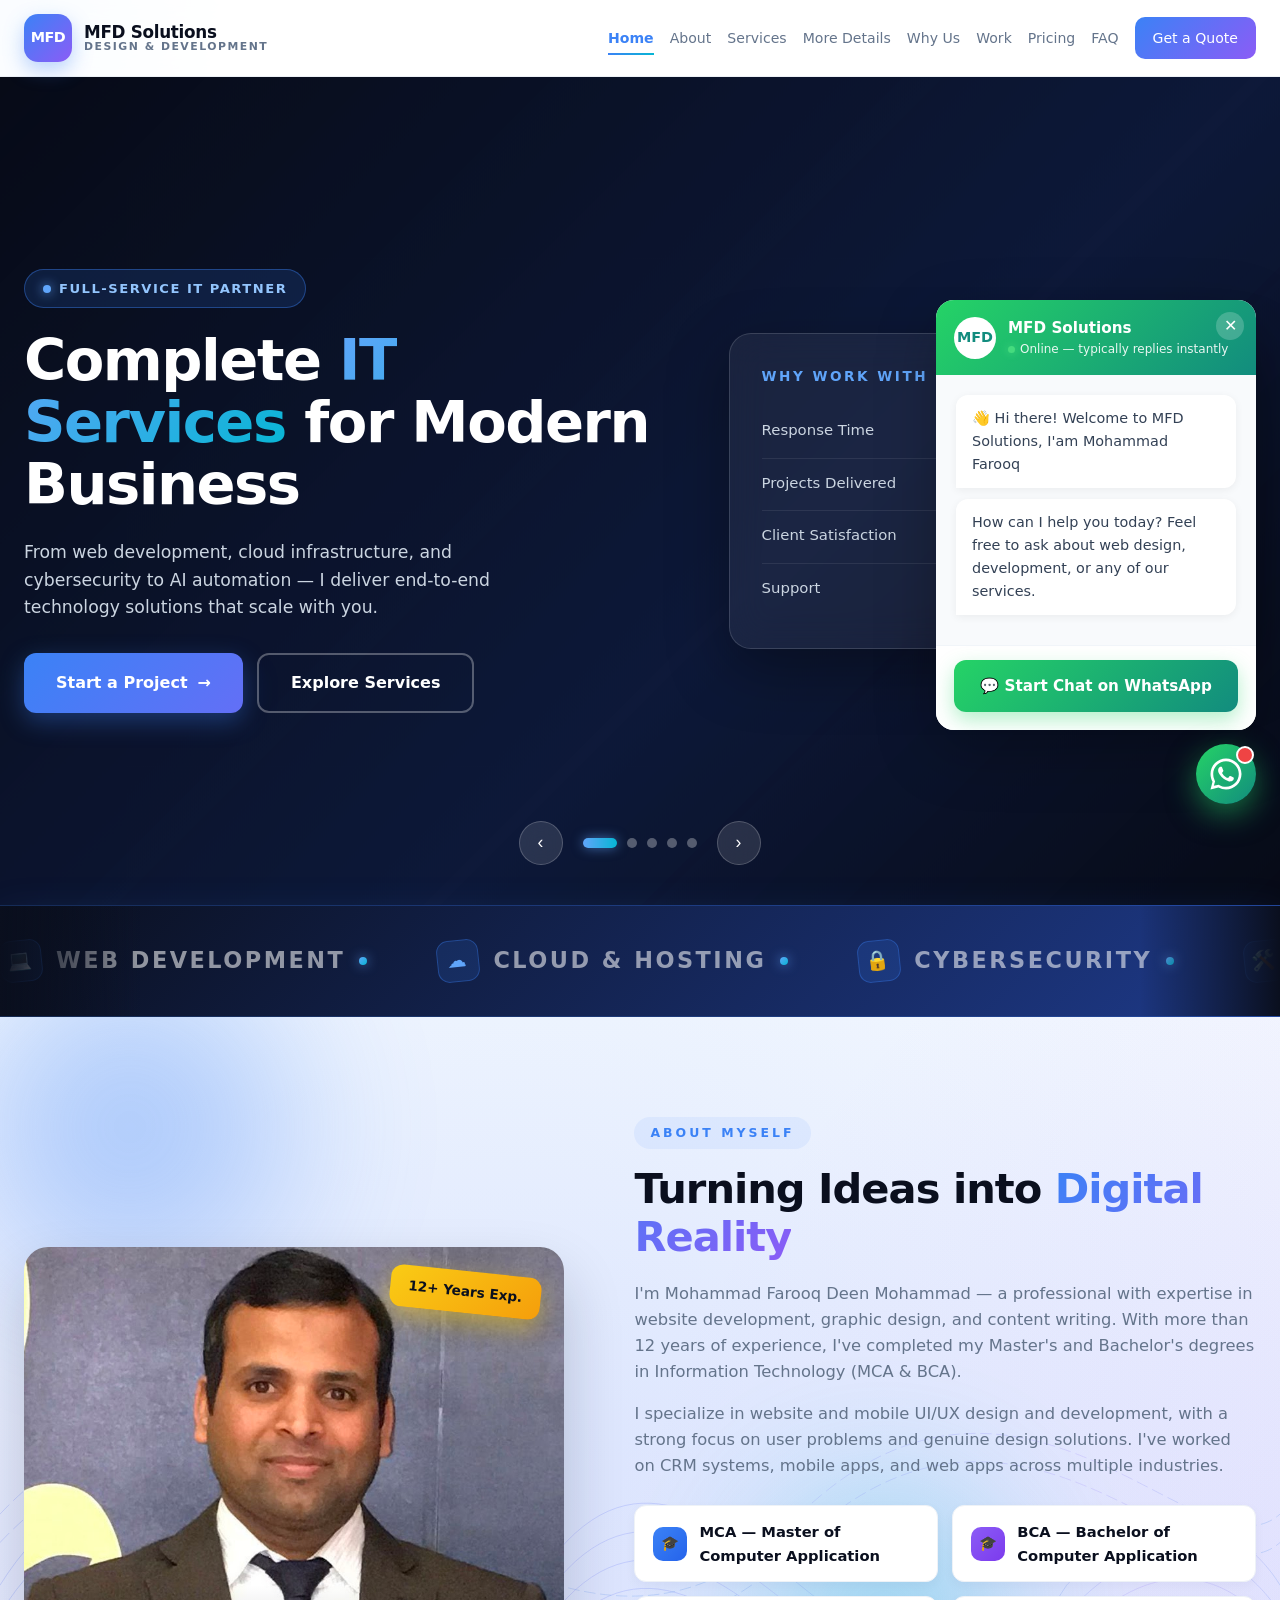
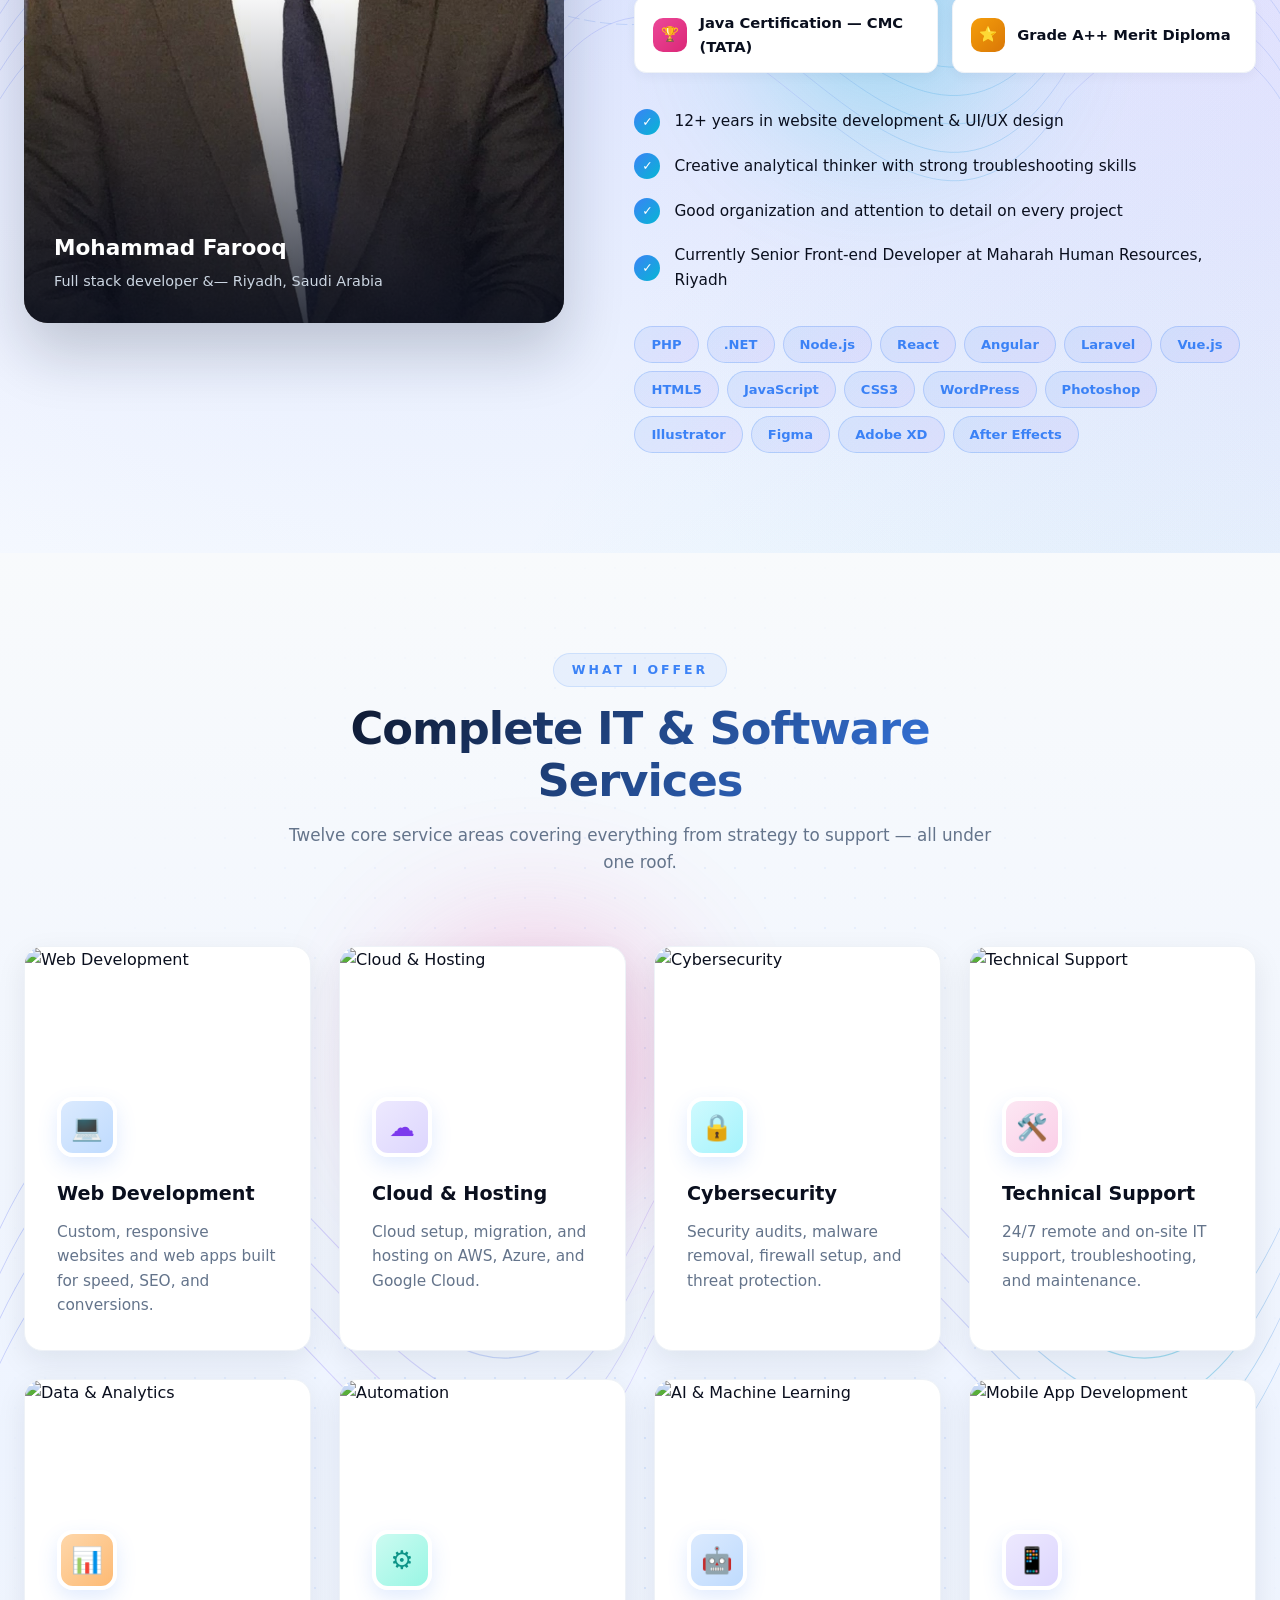
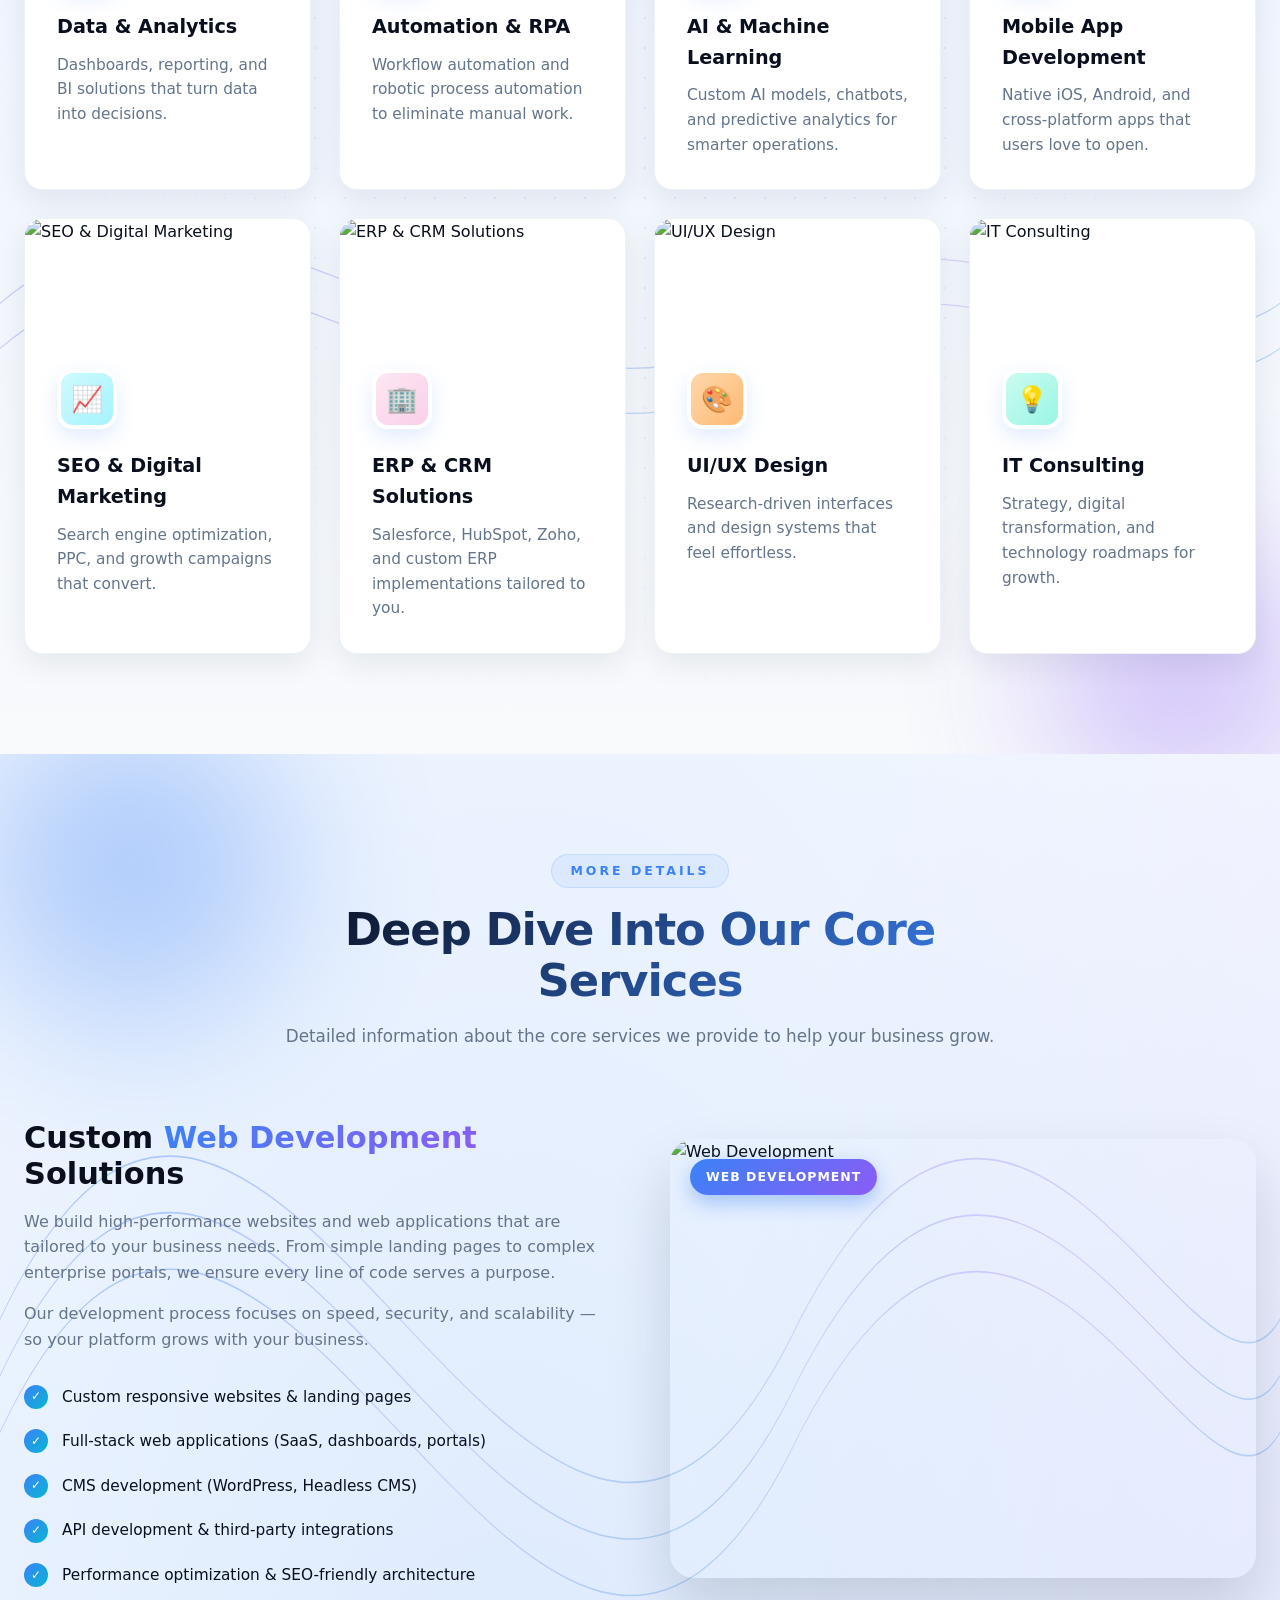
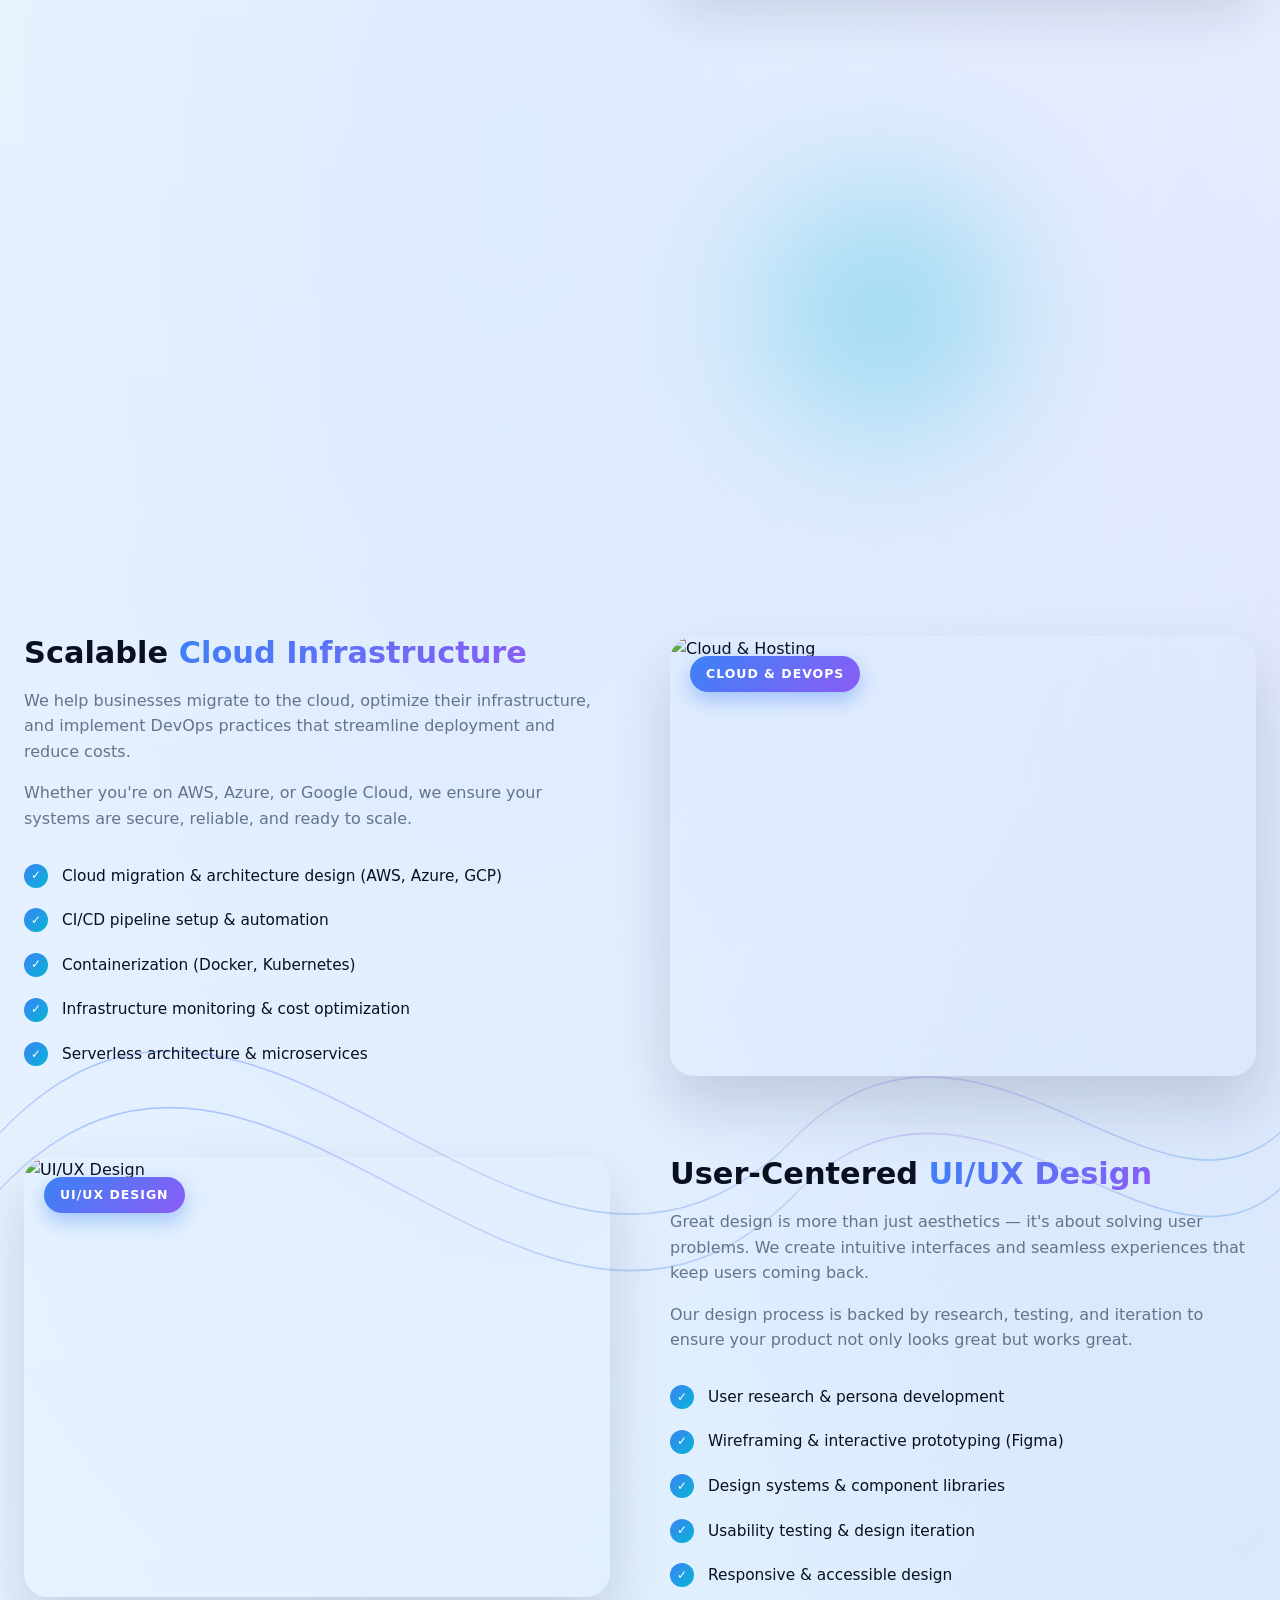
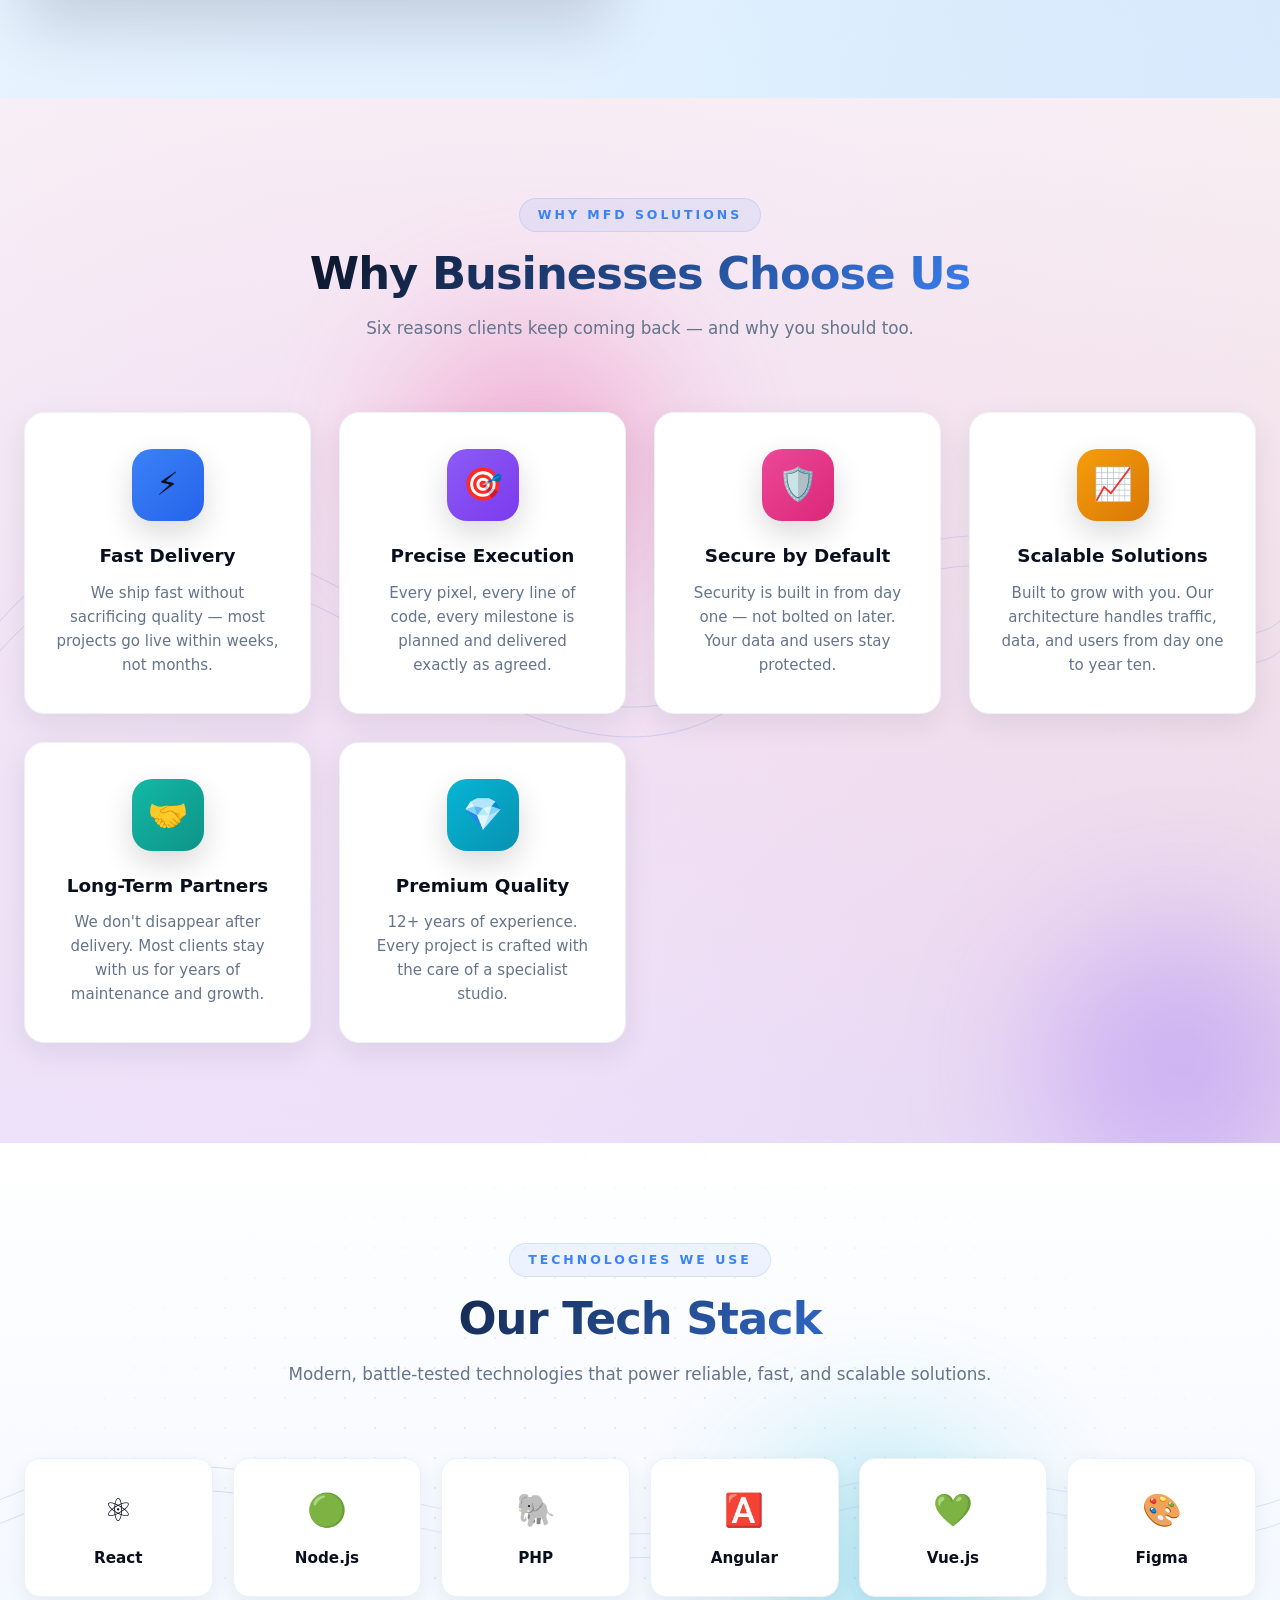
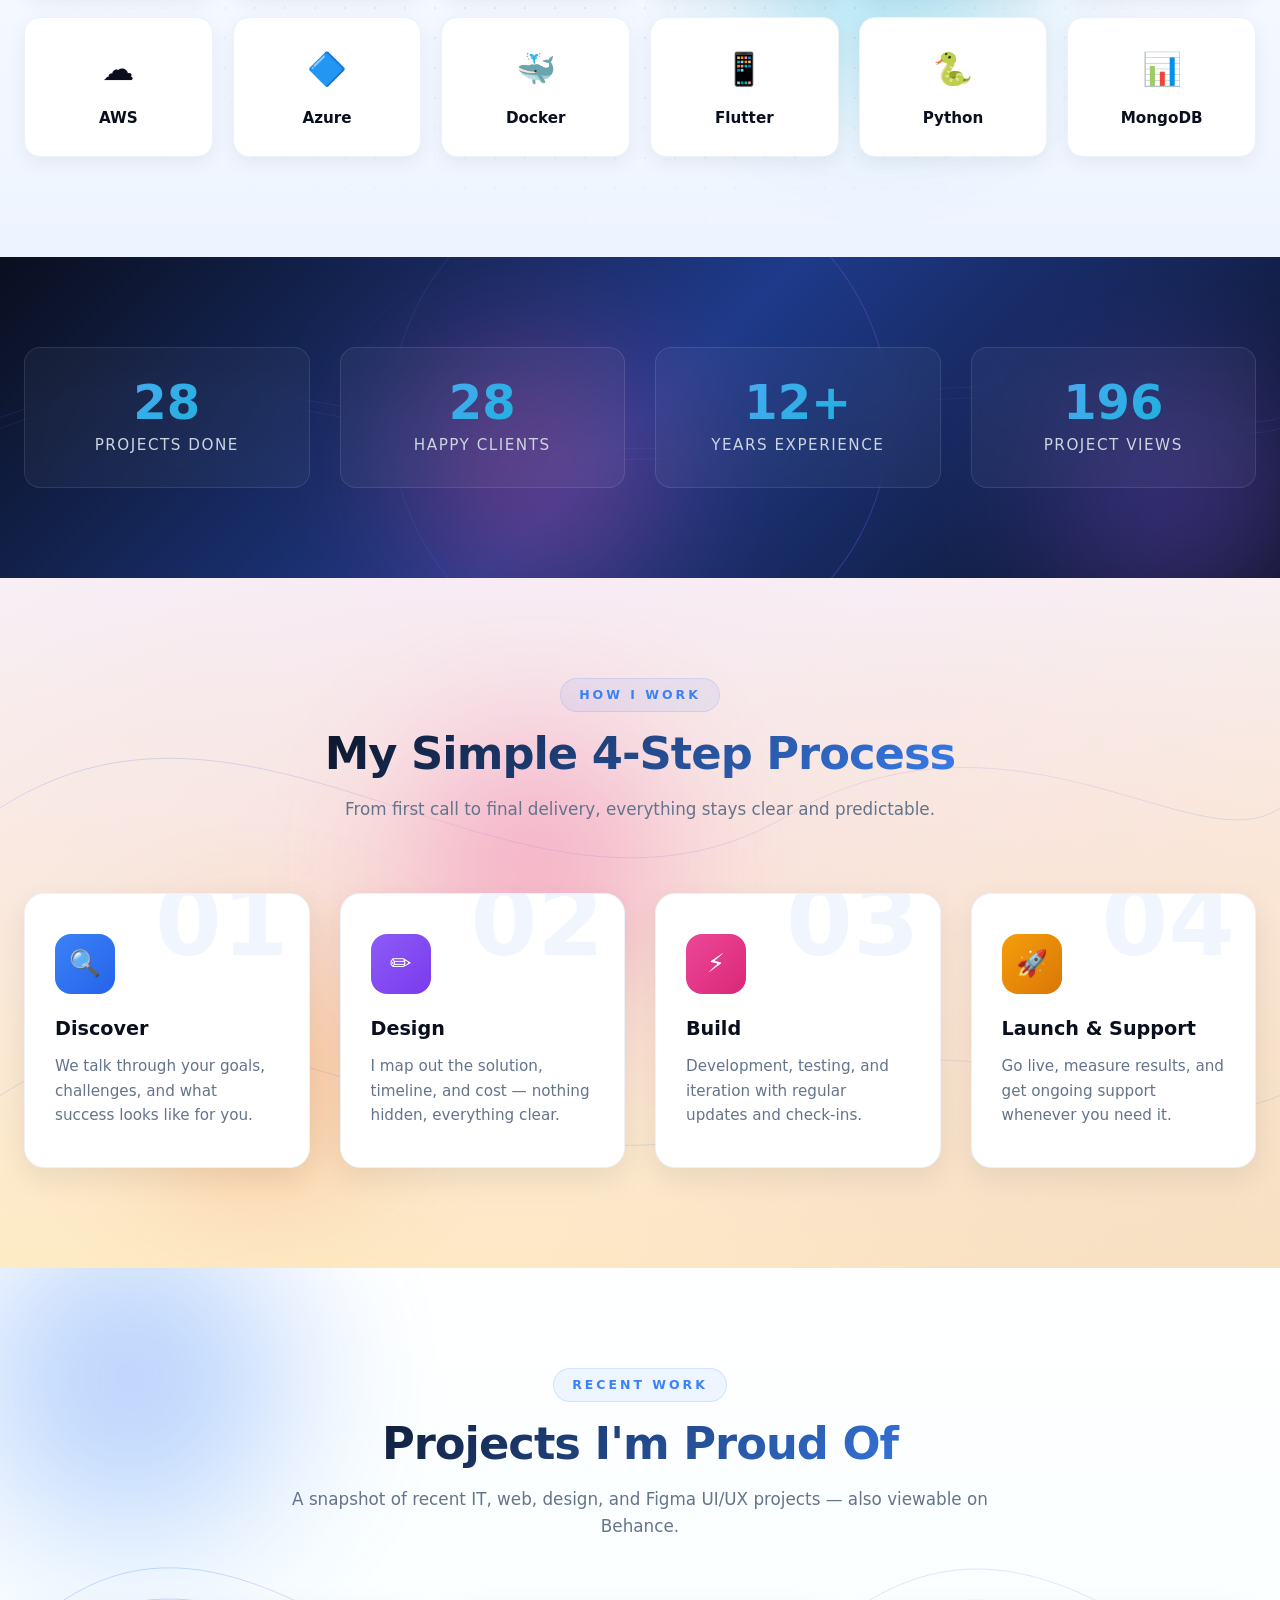
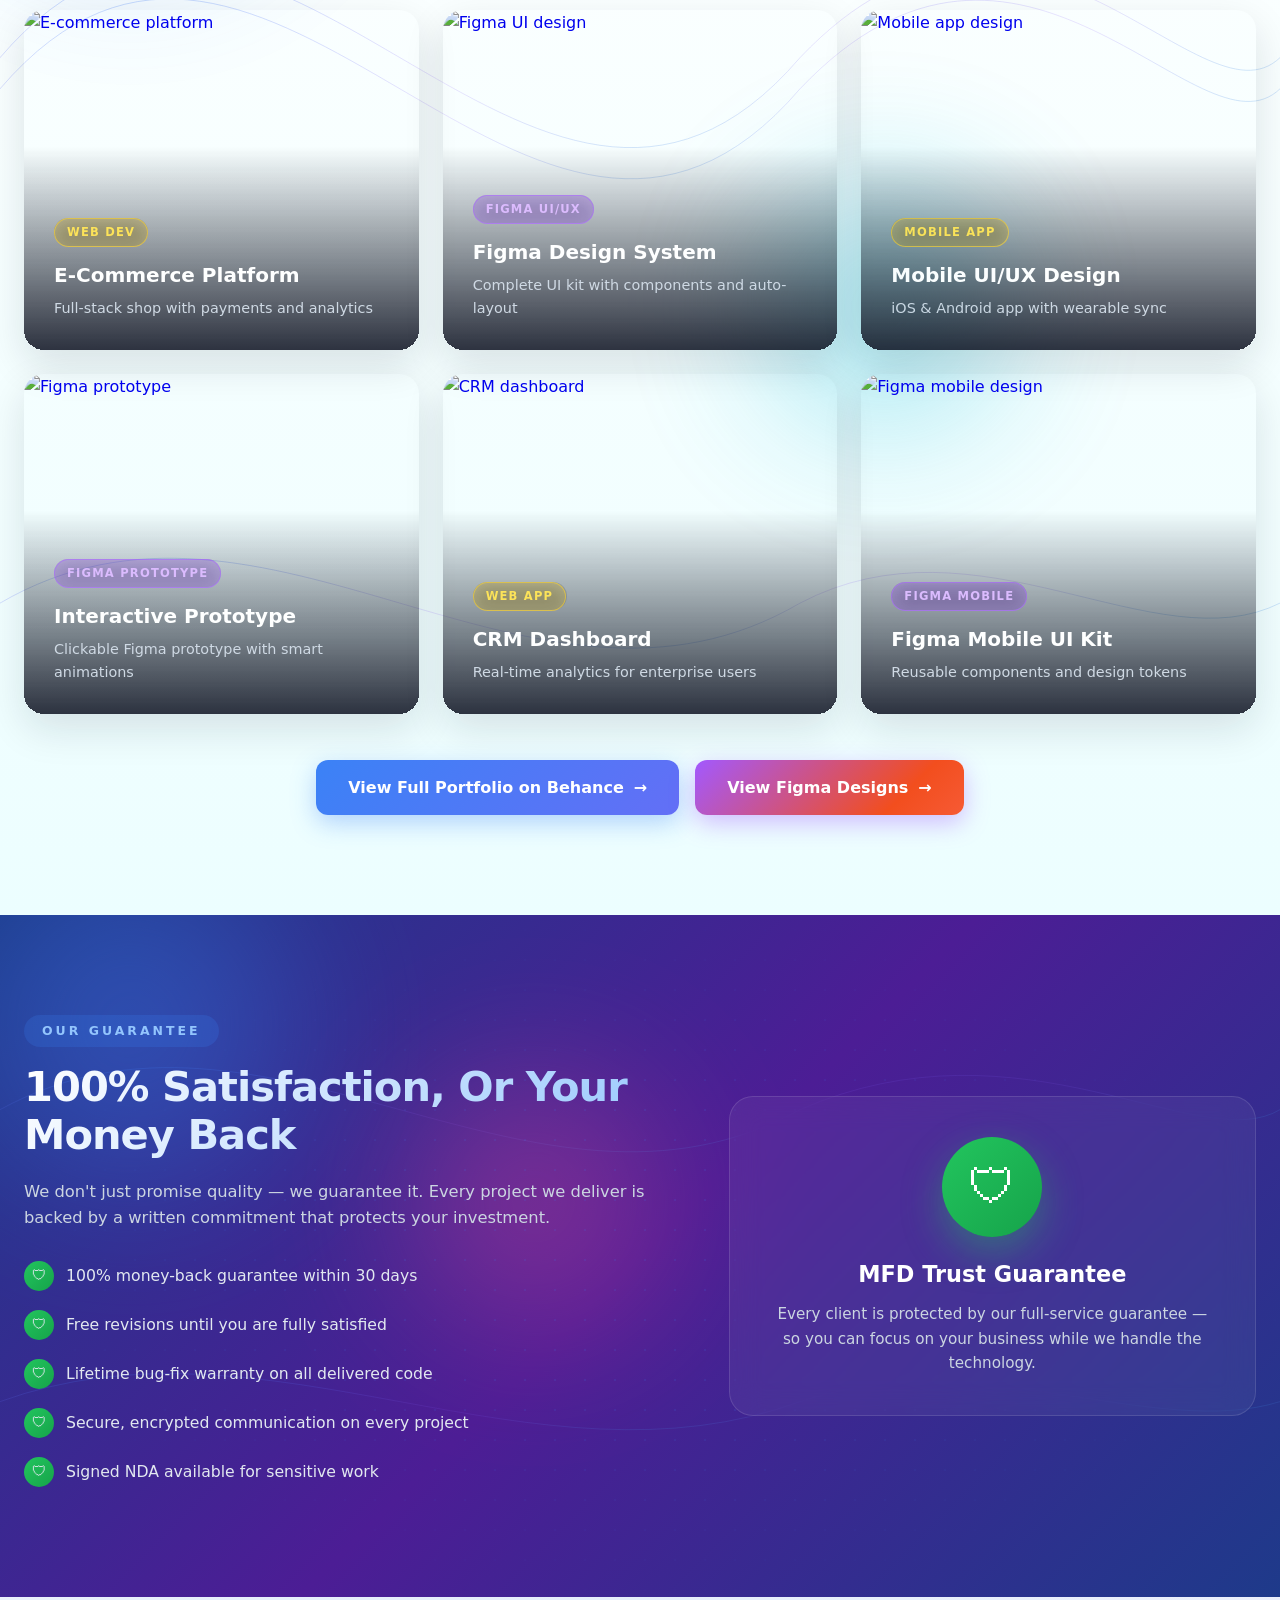
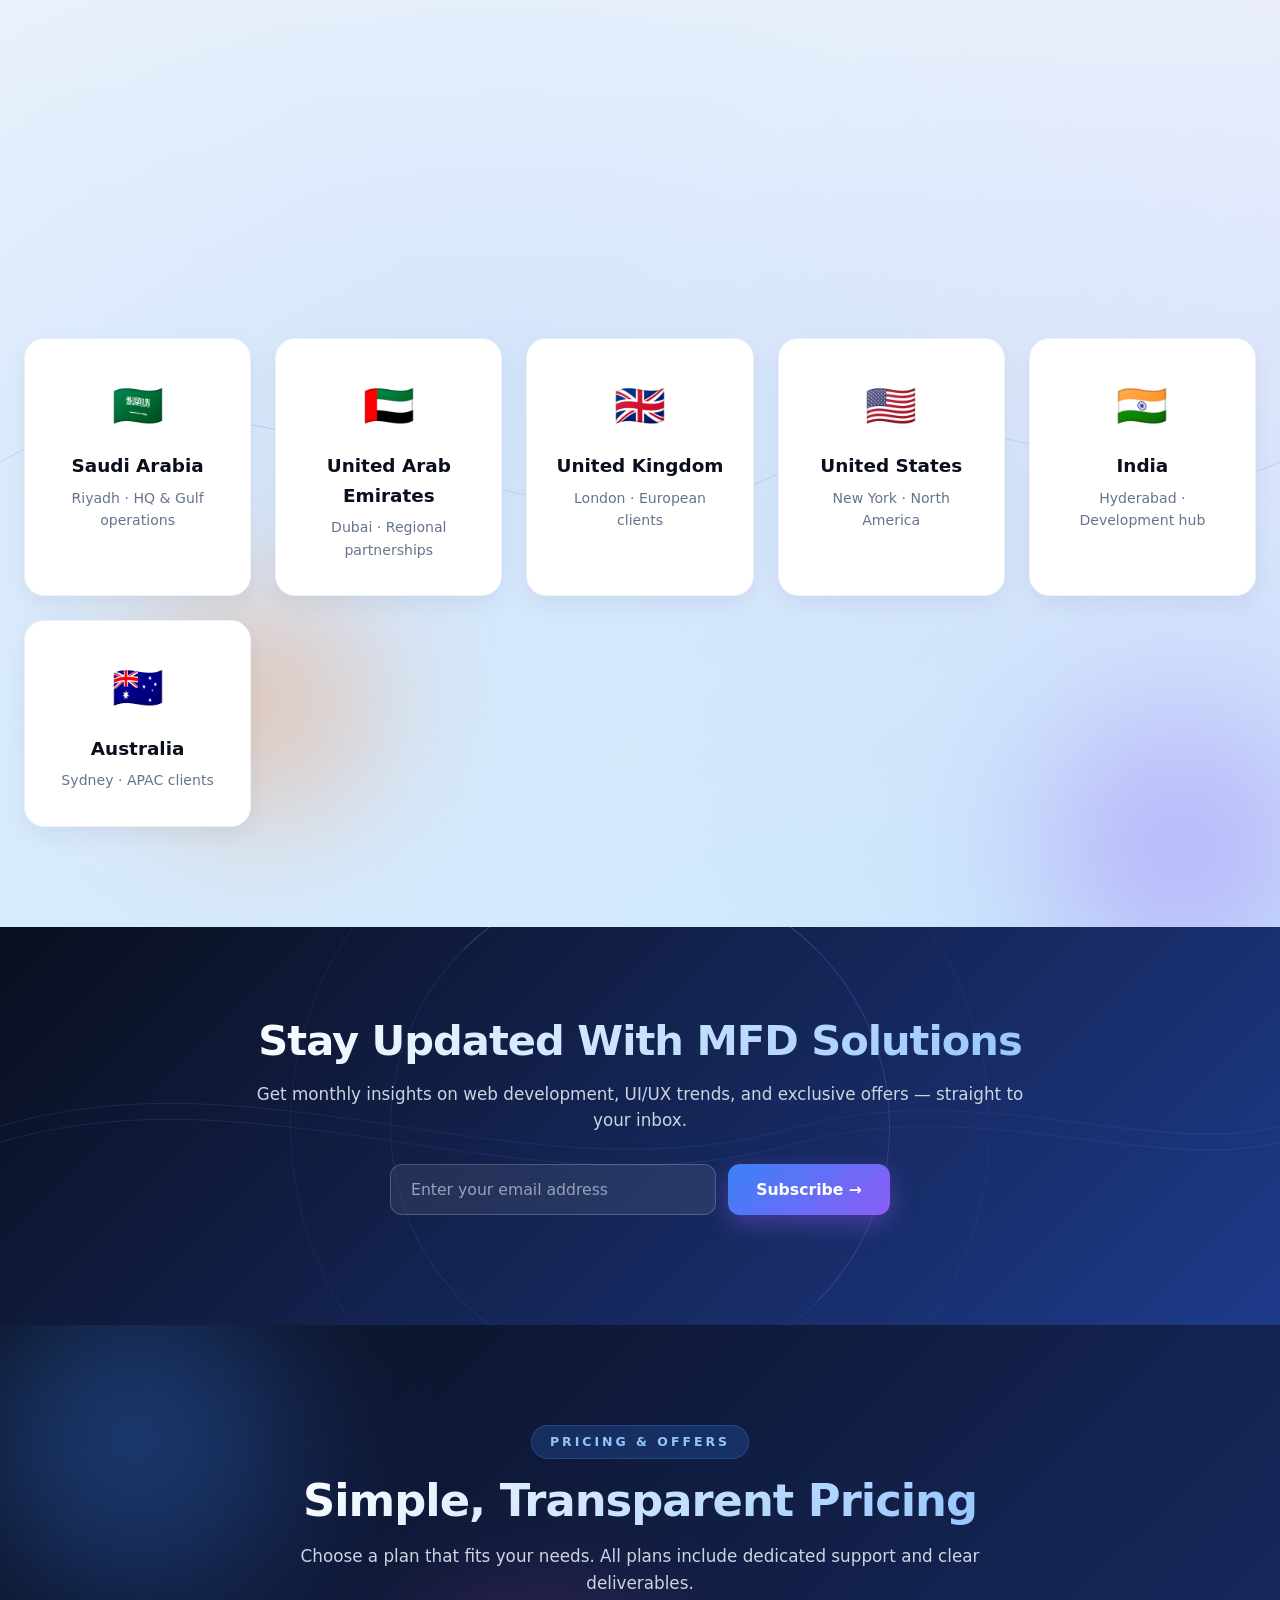
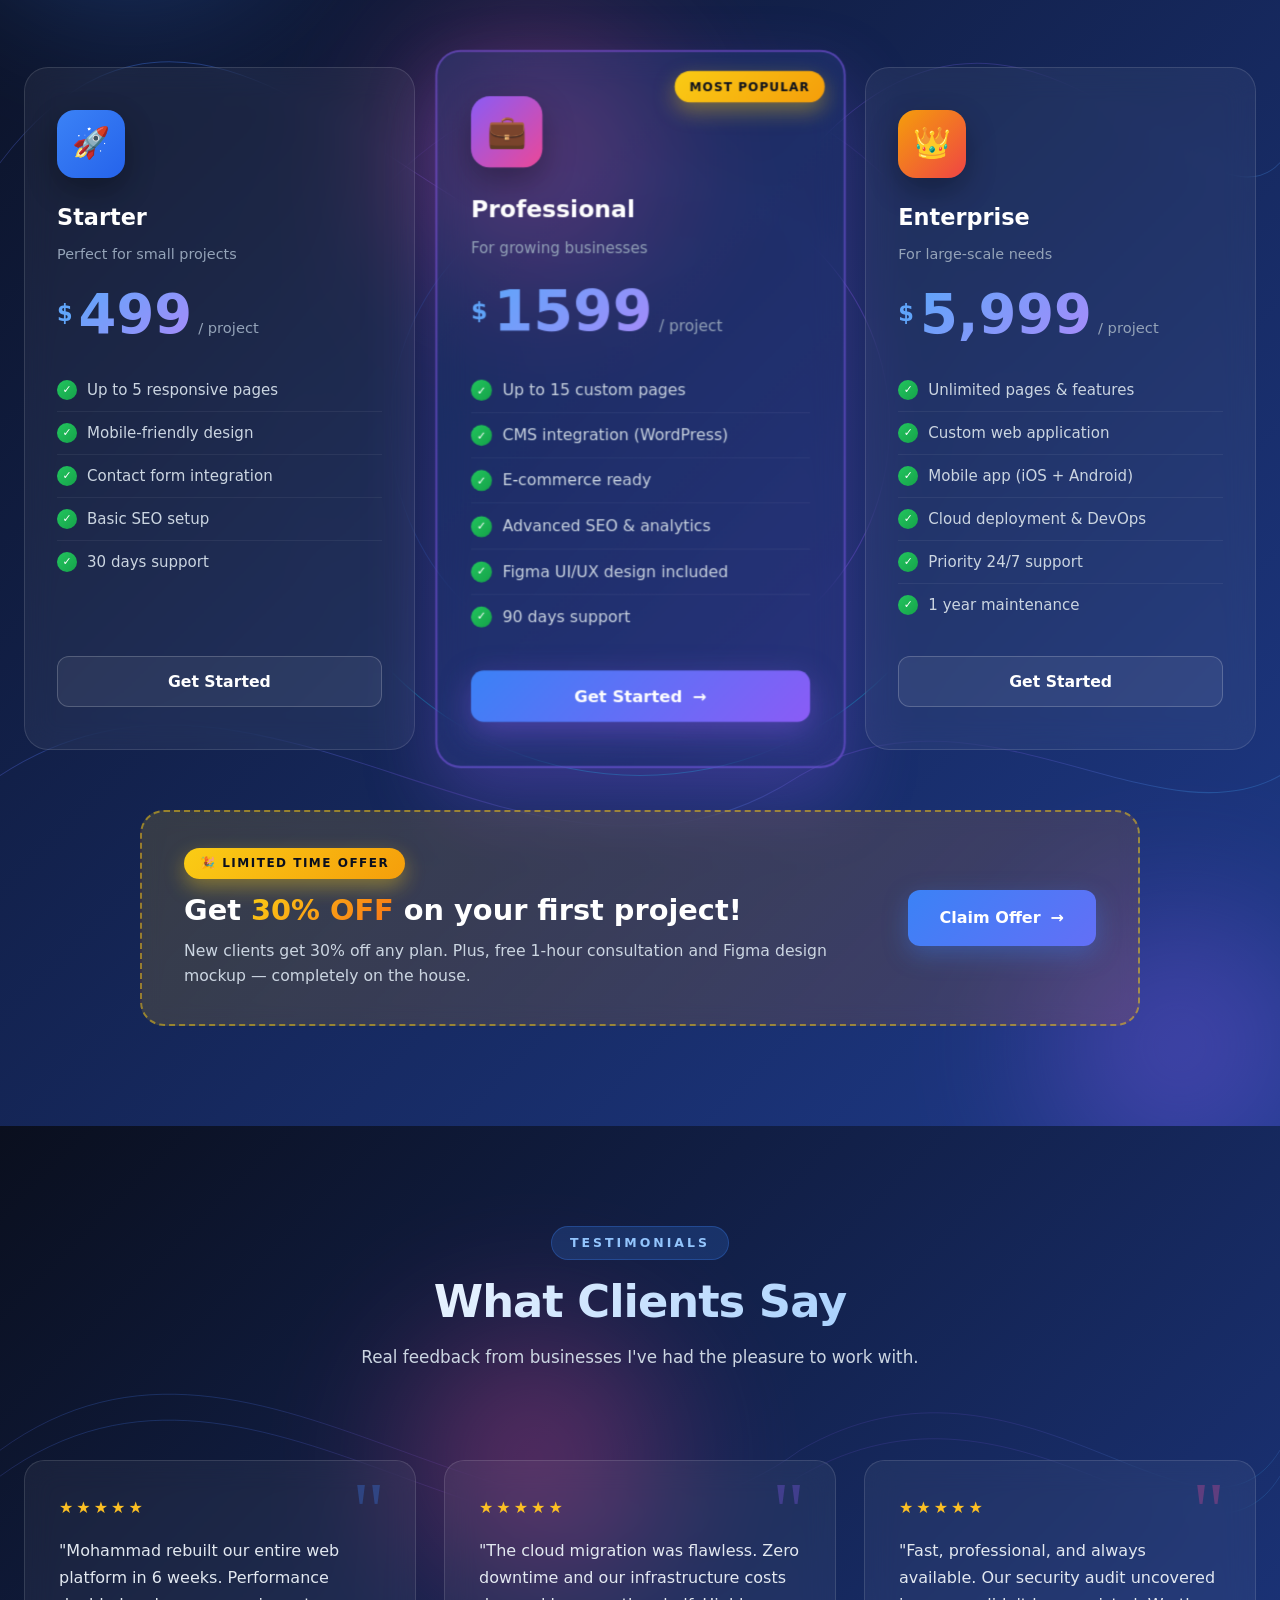
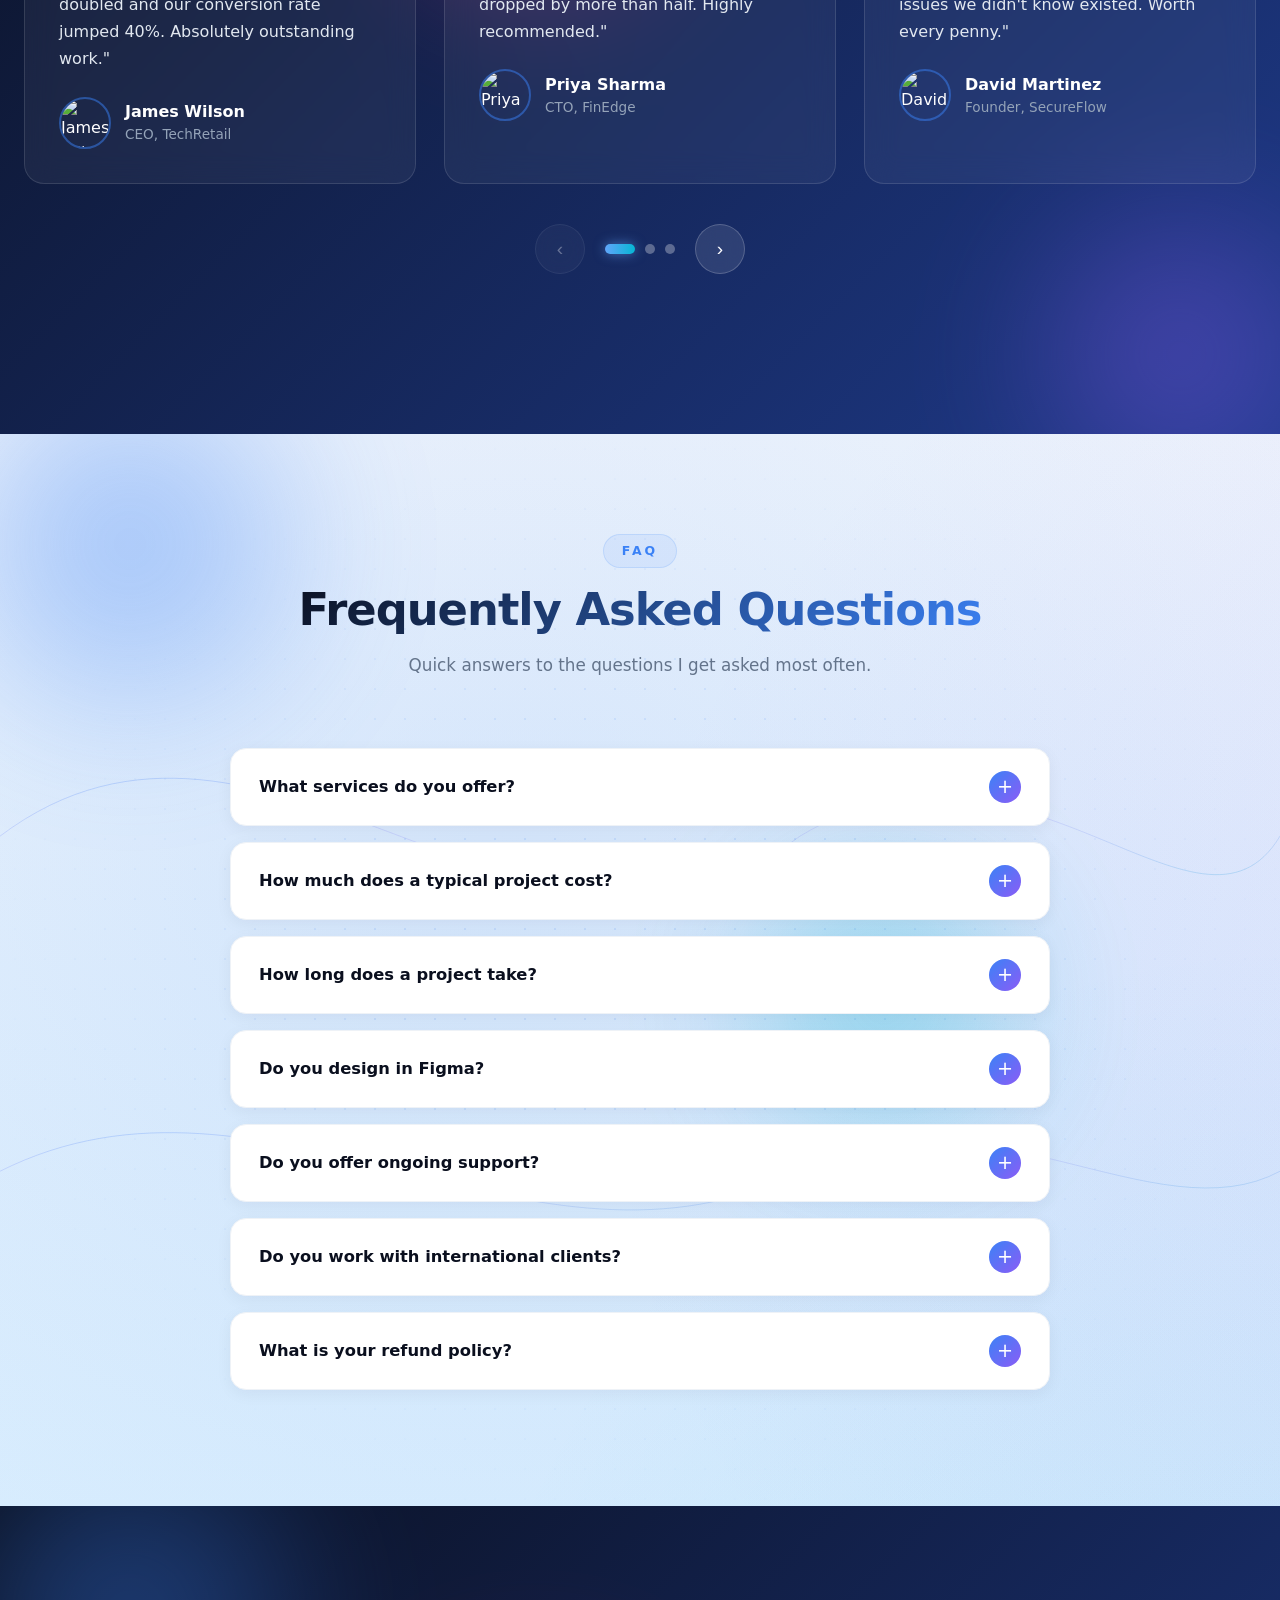
==== commit b771d181: "Update index.html" ====
--- a/index.html
+++ b/index.html
@@ -2167,7 +2167,7 @@
         <div class="about-image-overlay">
           <div>
             <h3>Mohammad Farooq</h3>
-            <p>Front-end Developer &amp; UI/UX Designer — Riyadh, Saudi Arabia</p>
+            <p>Full stack developer &amp;— Riyadh, Saudi Arabia</p>
           </div>
         </div>
       </div>
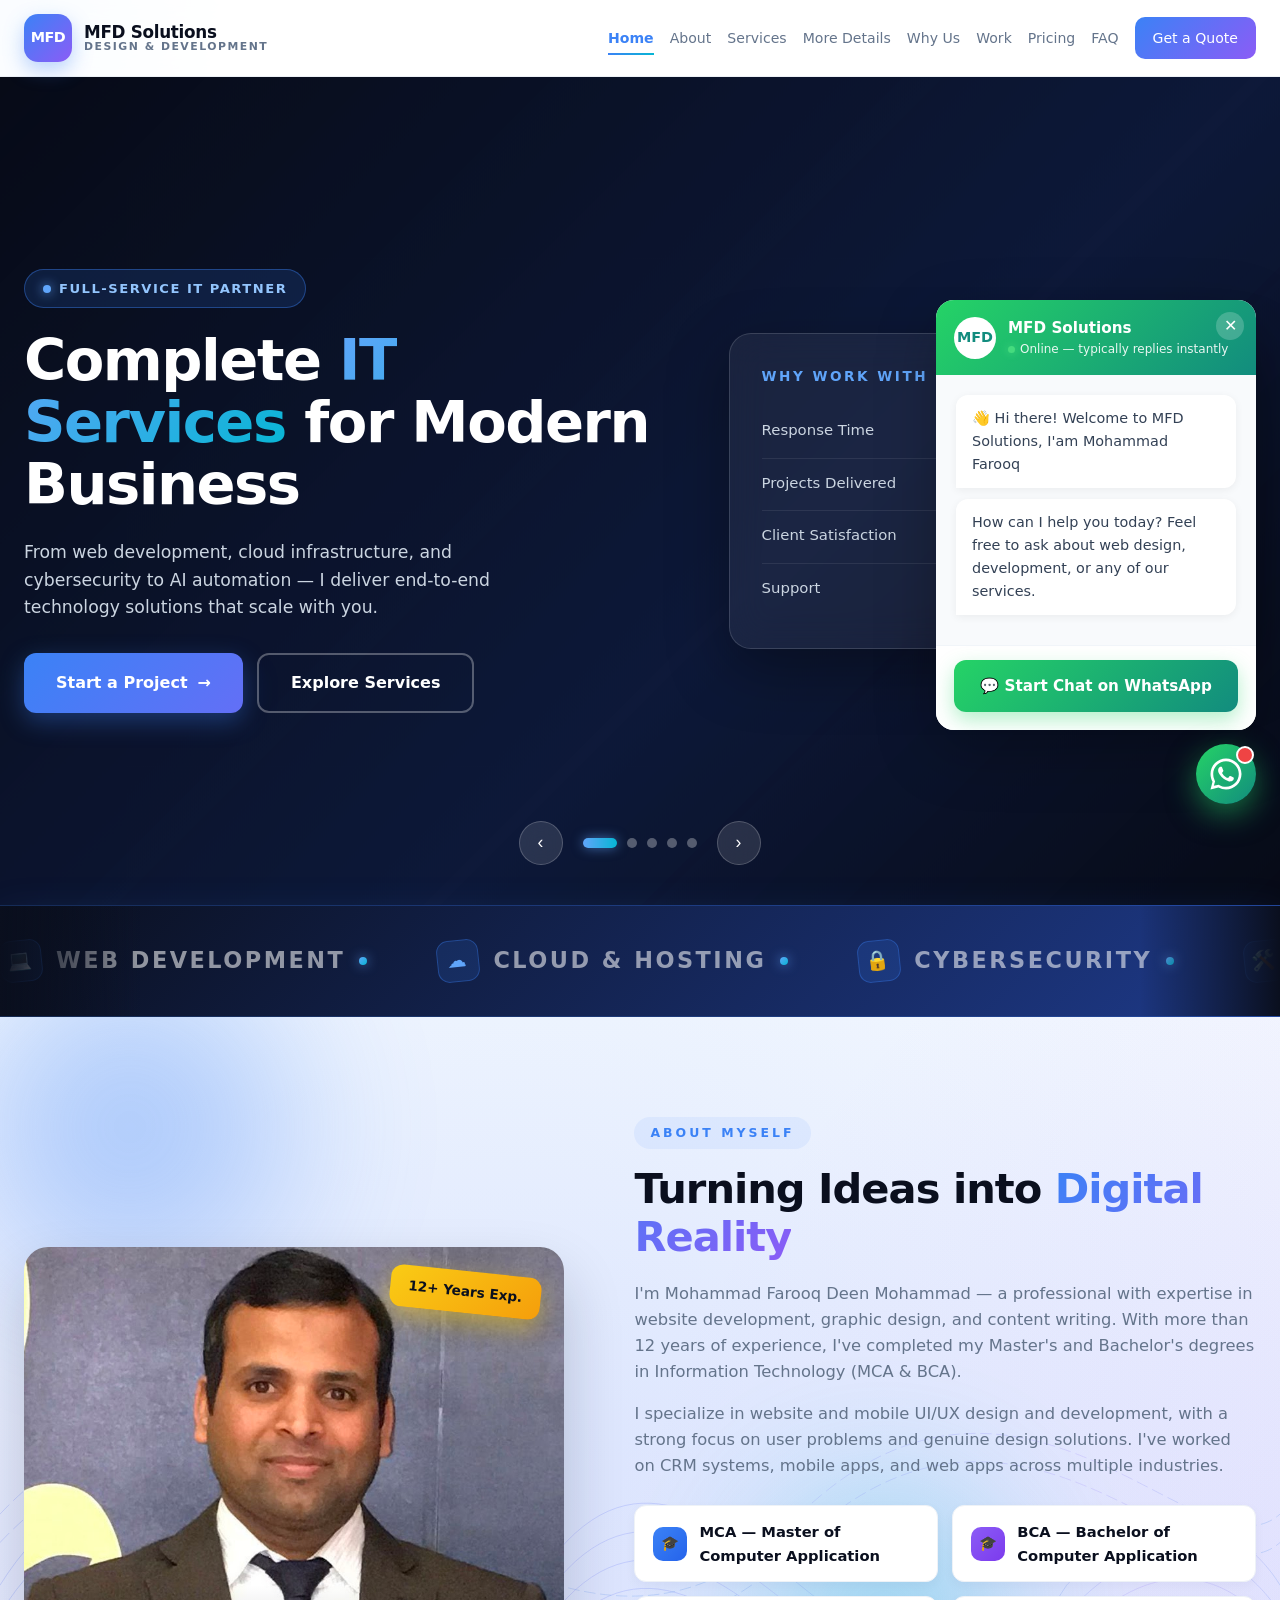
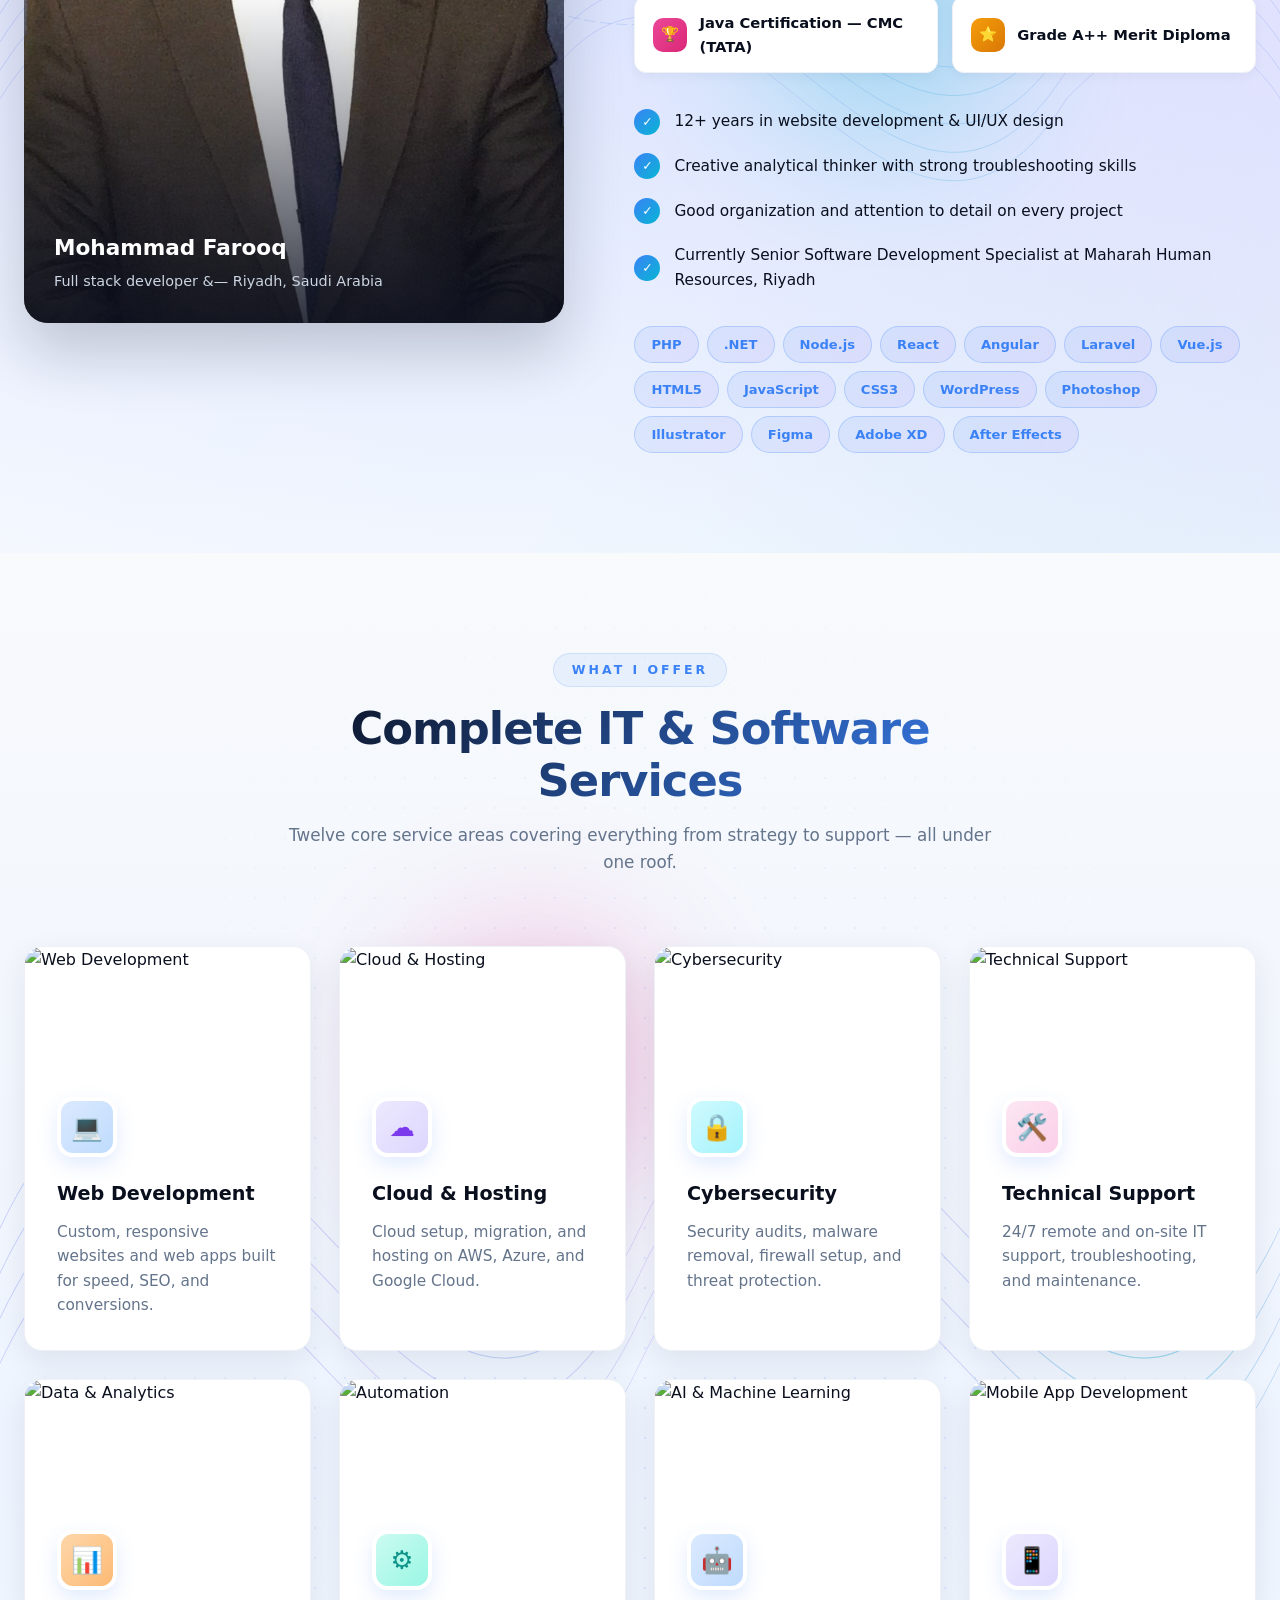
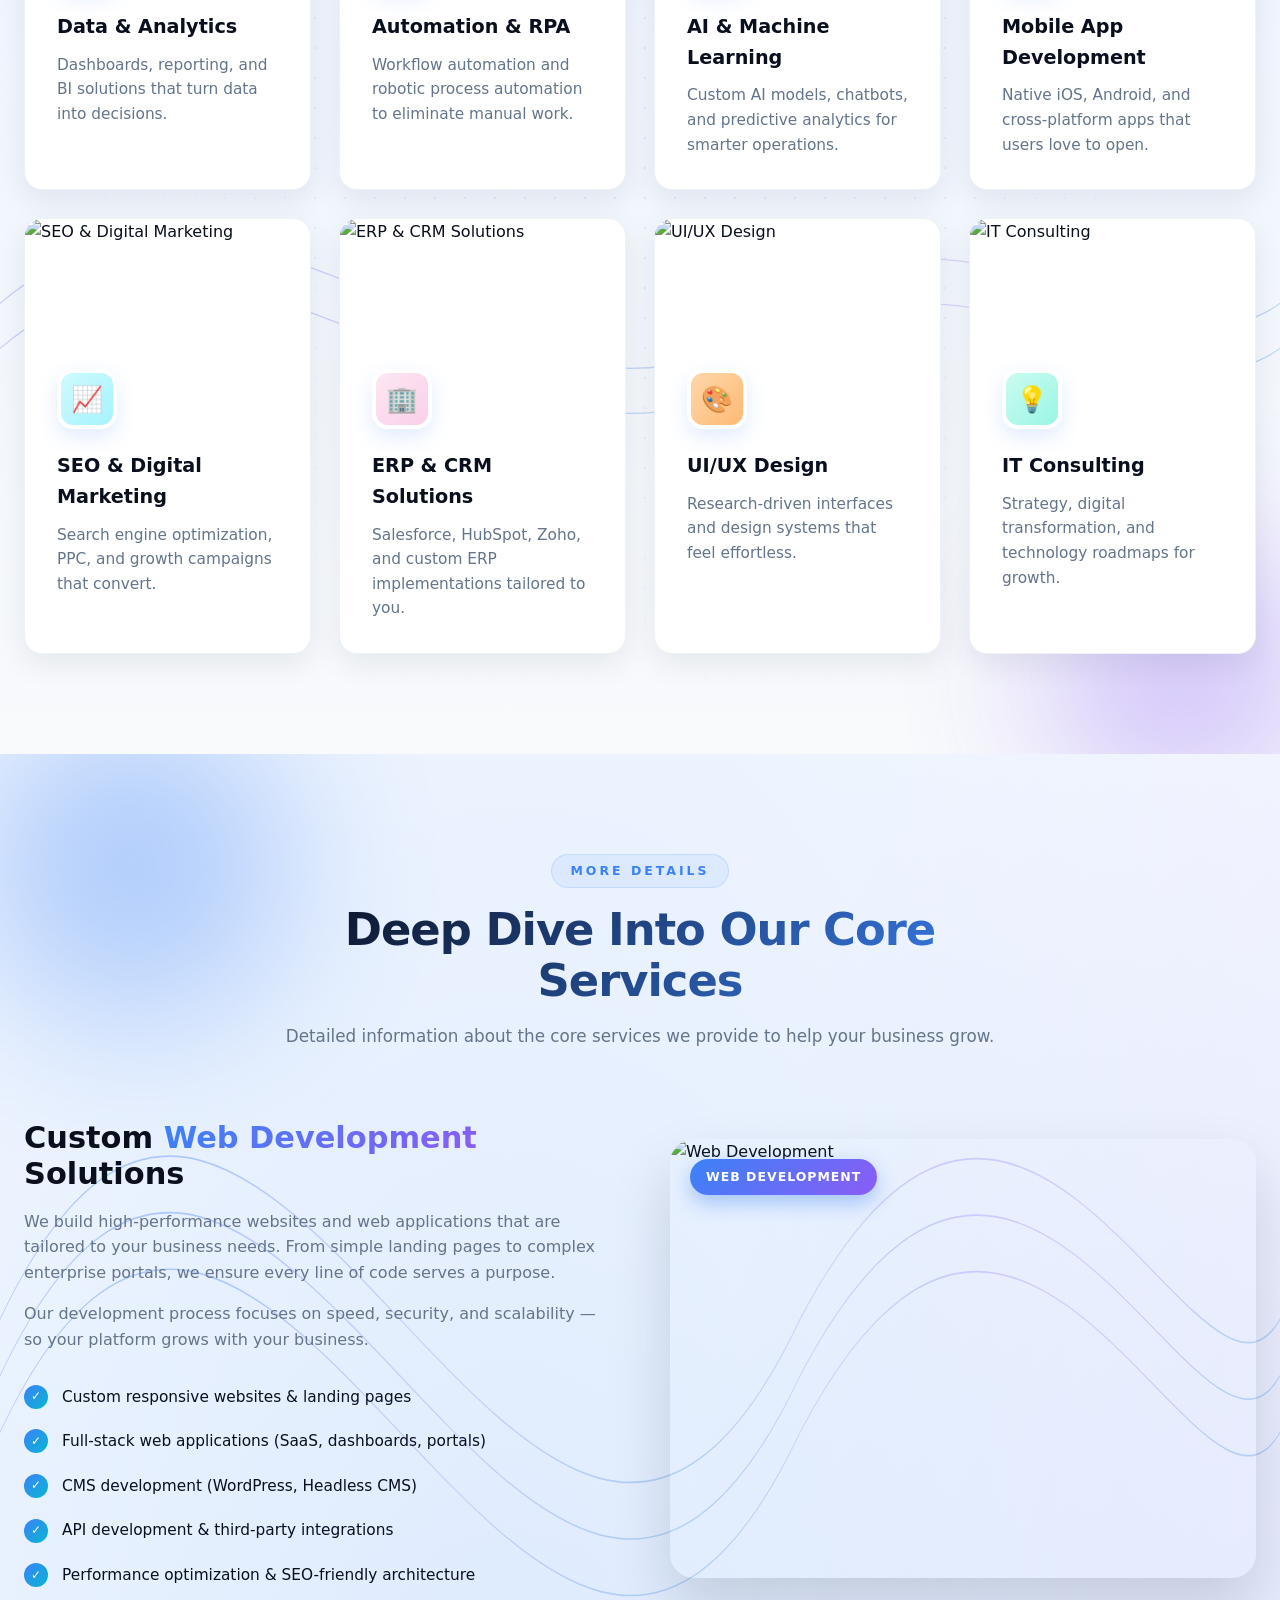
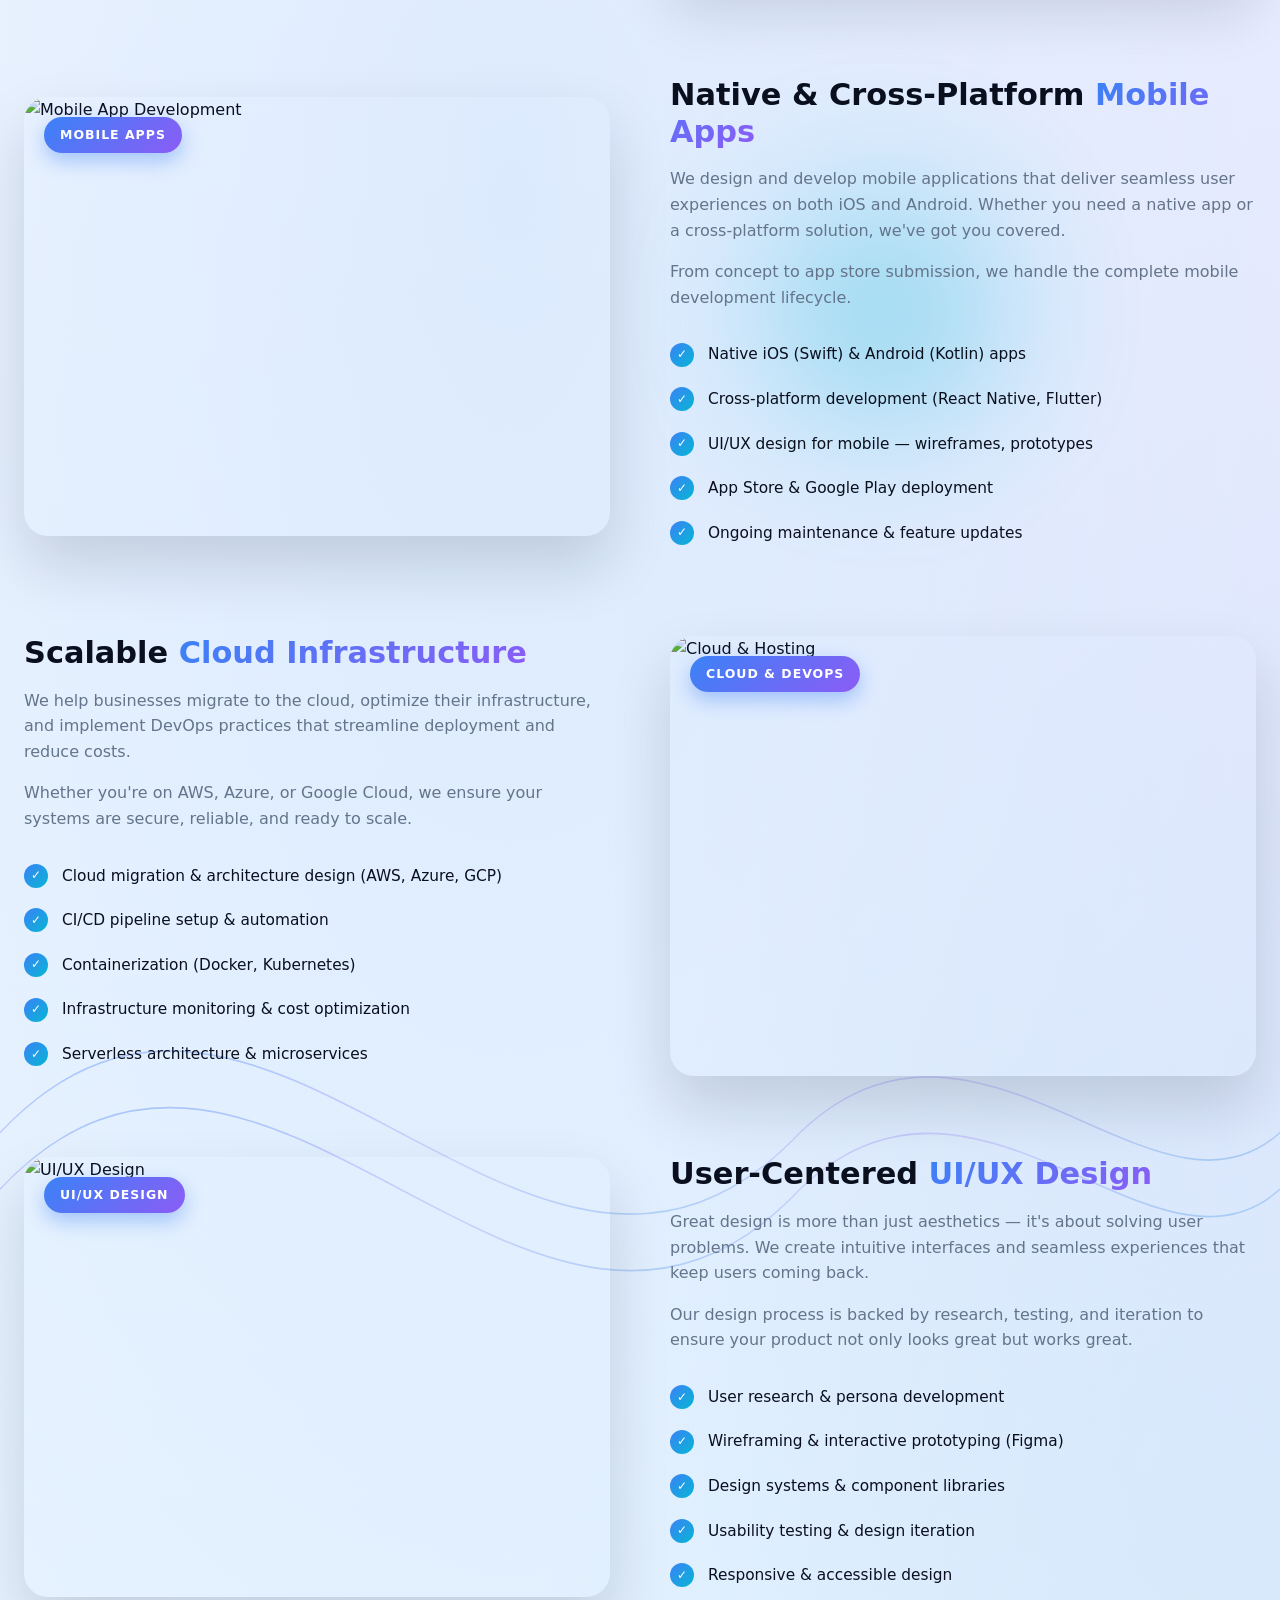
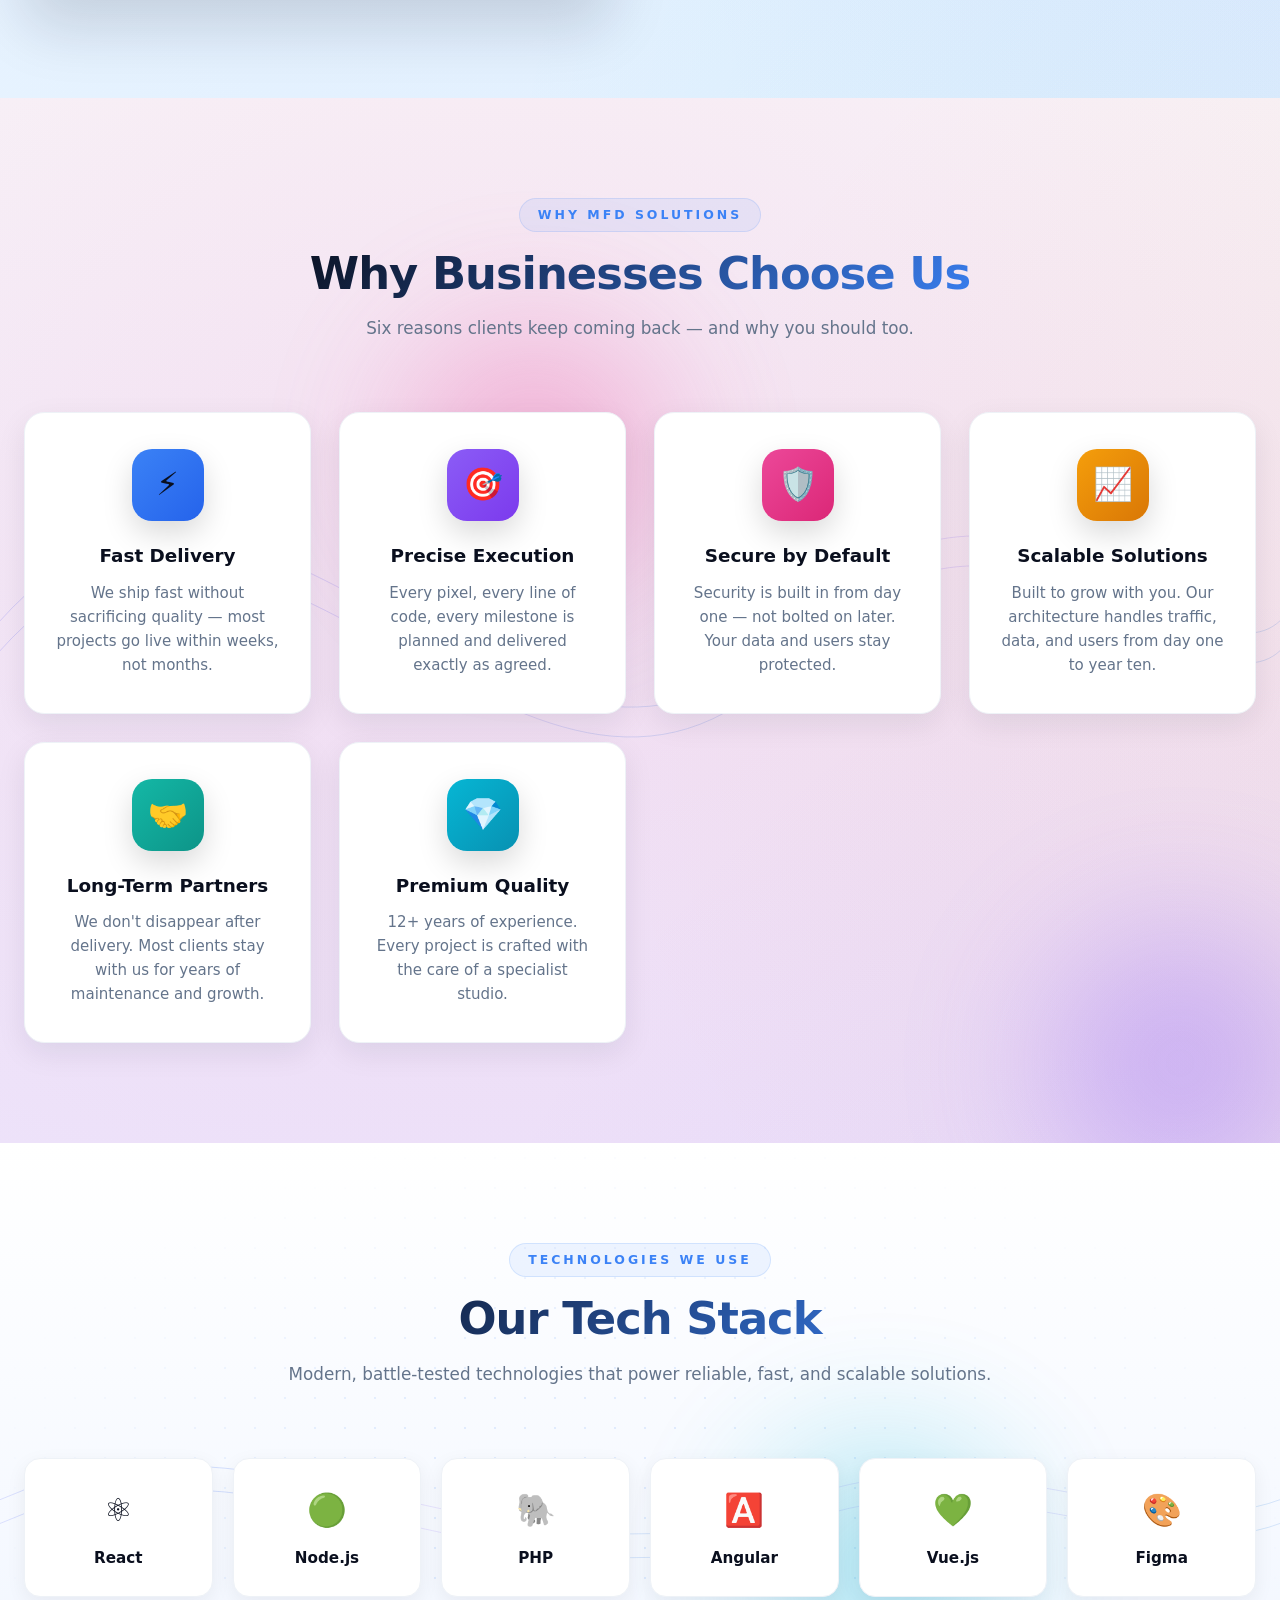
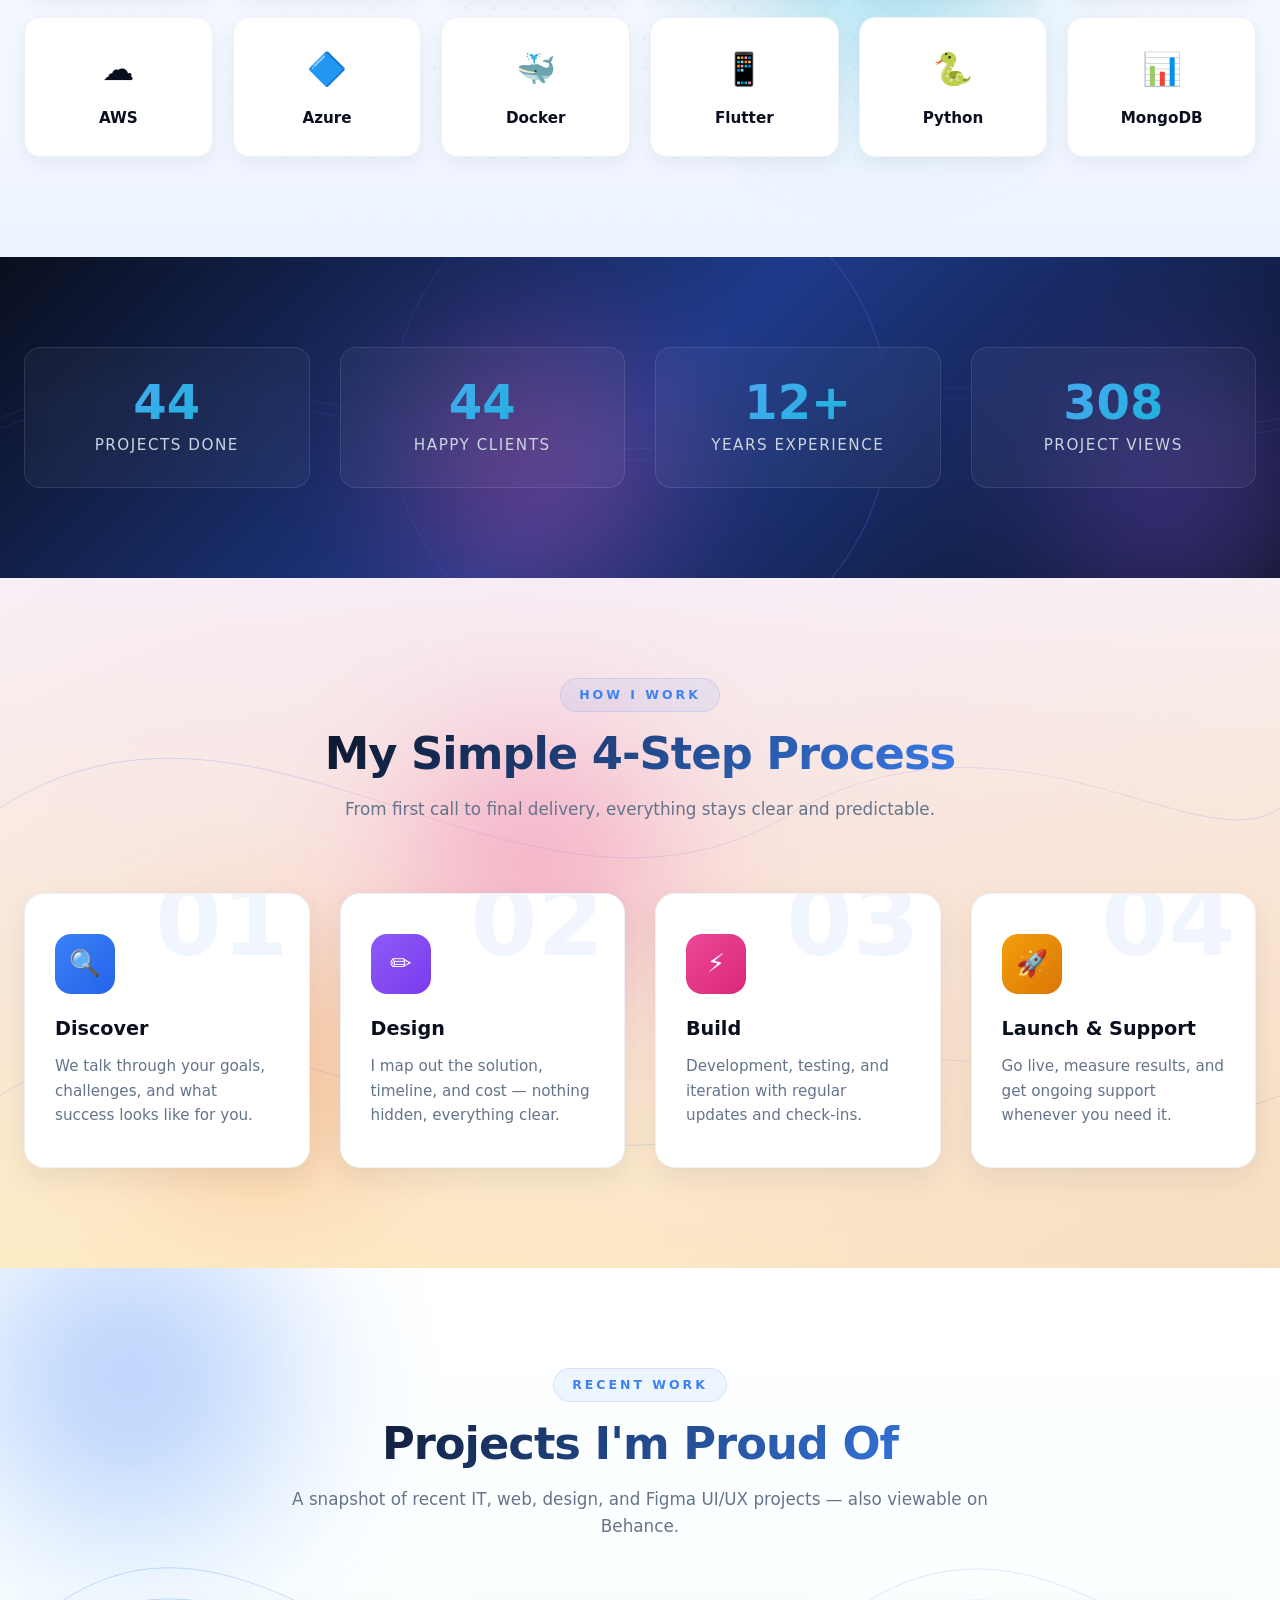
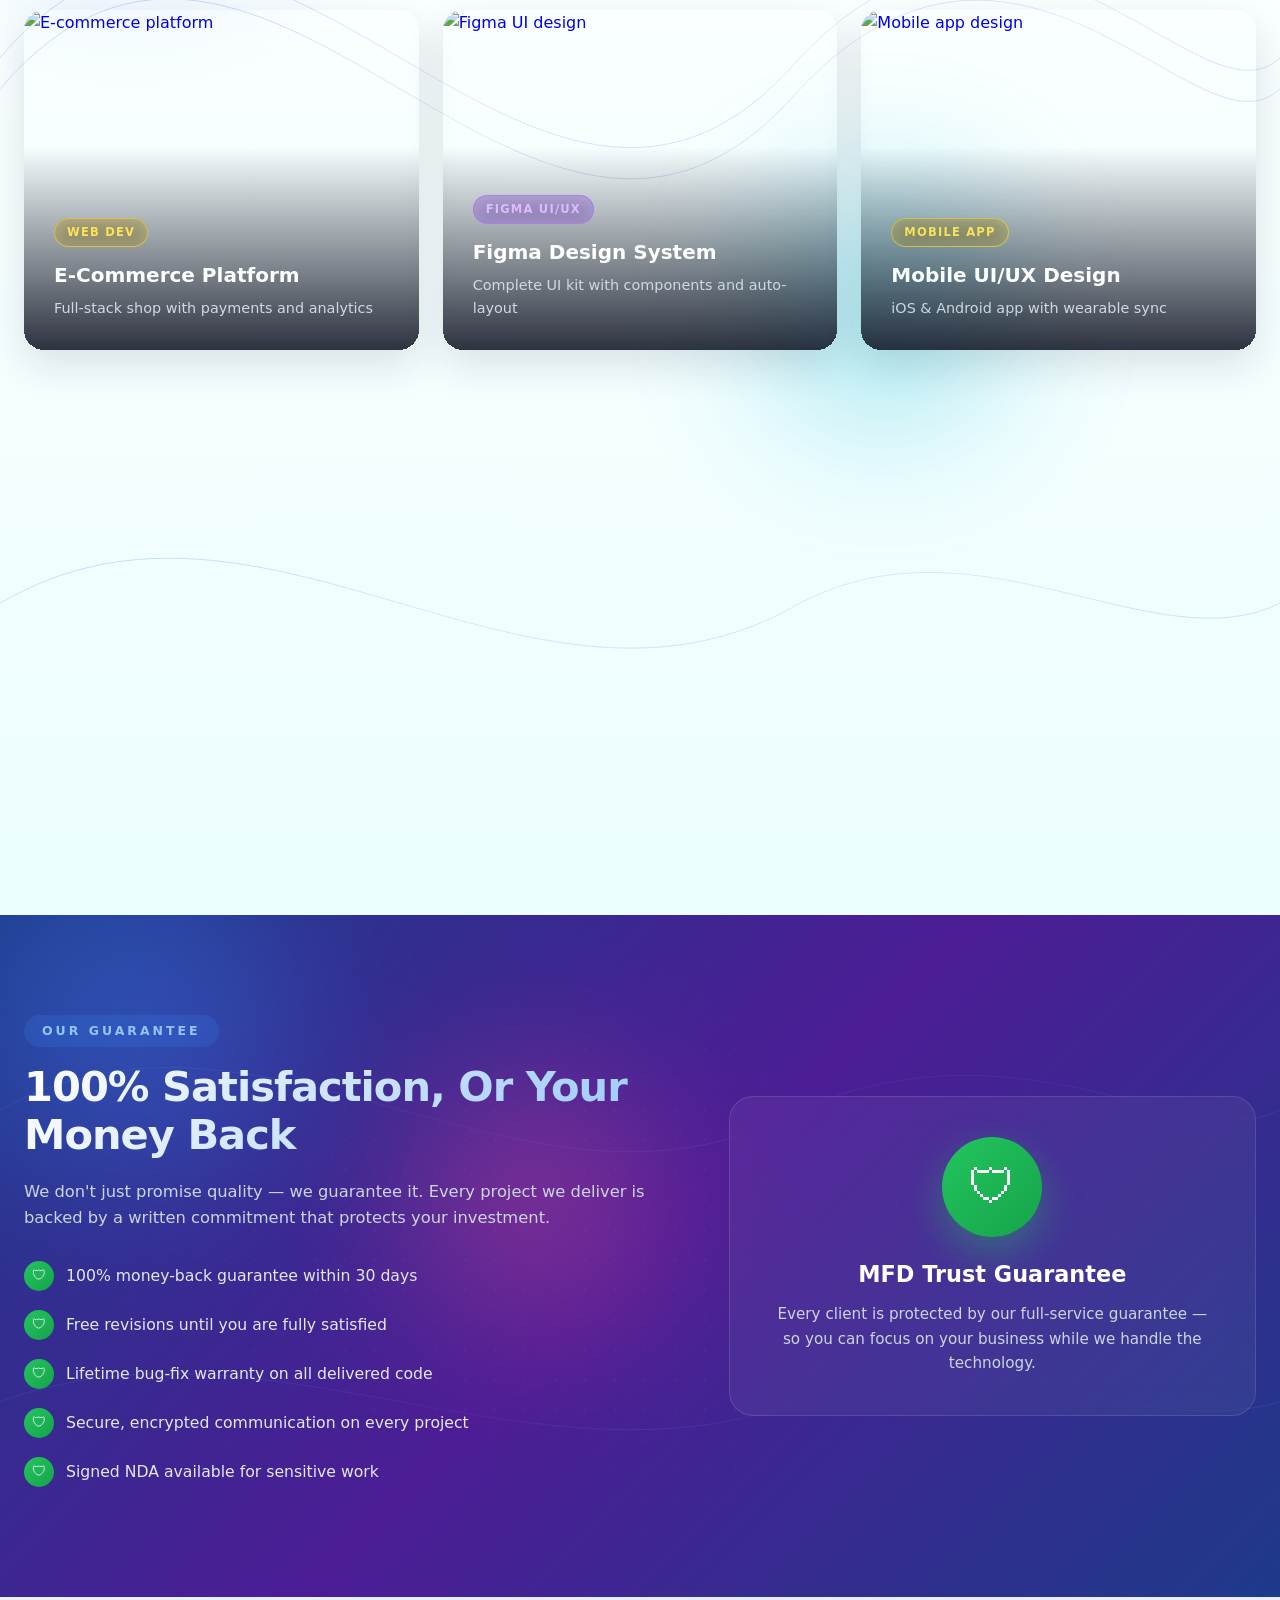
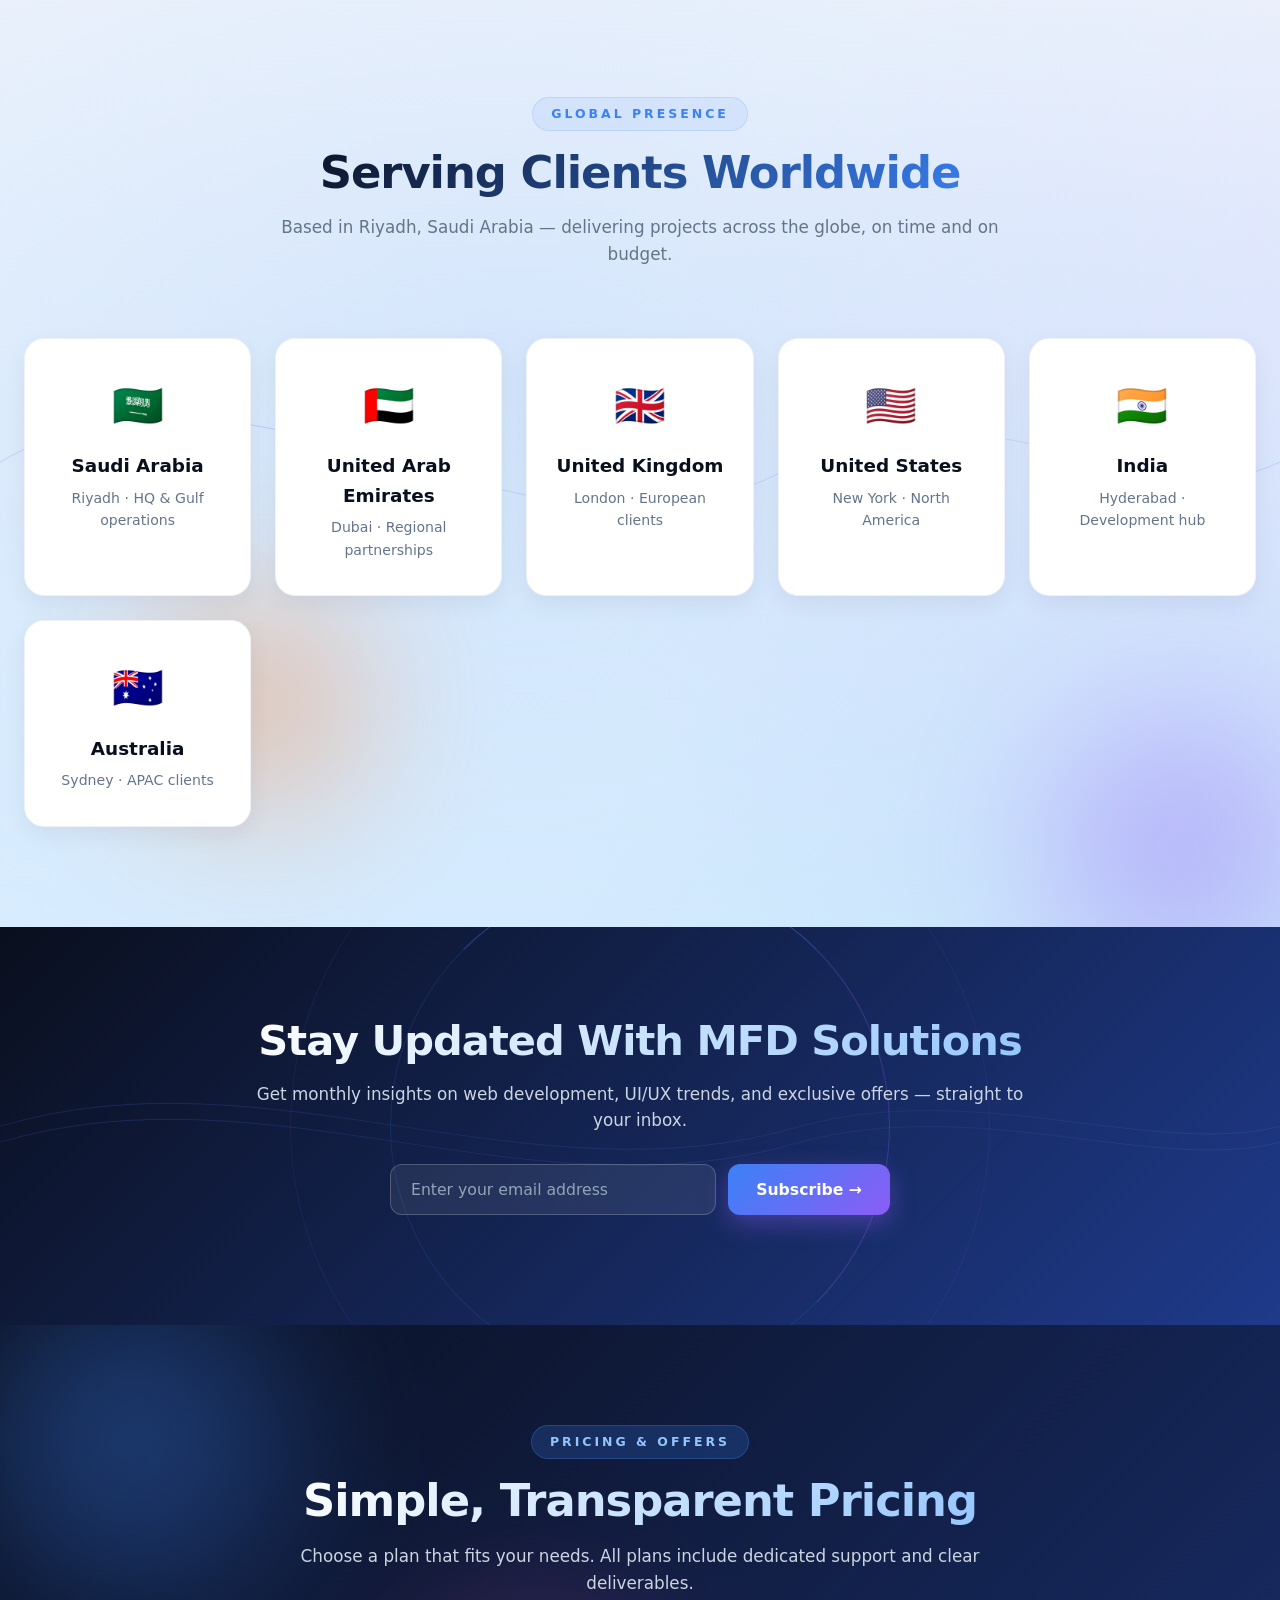
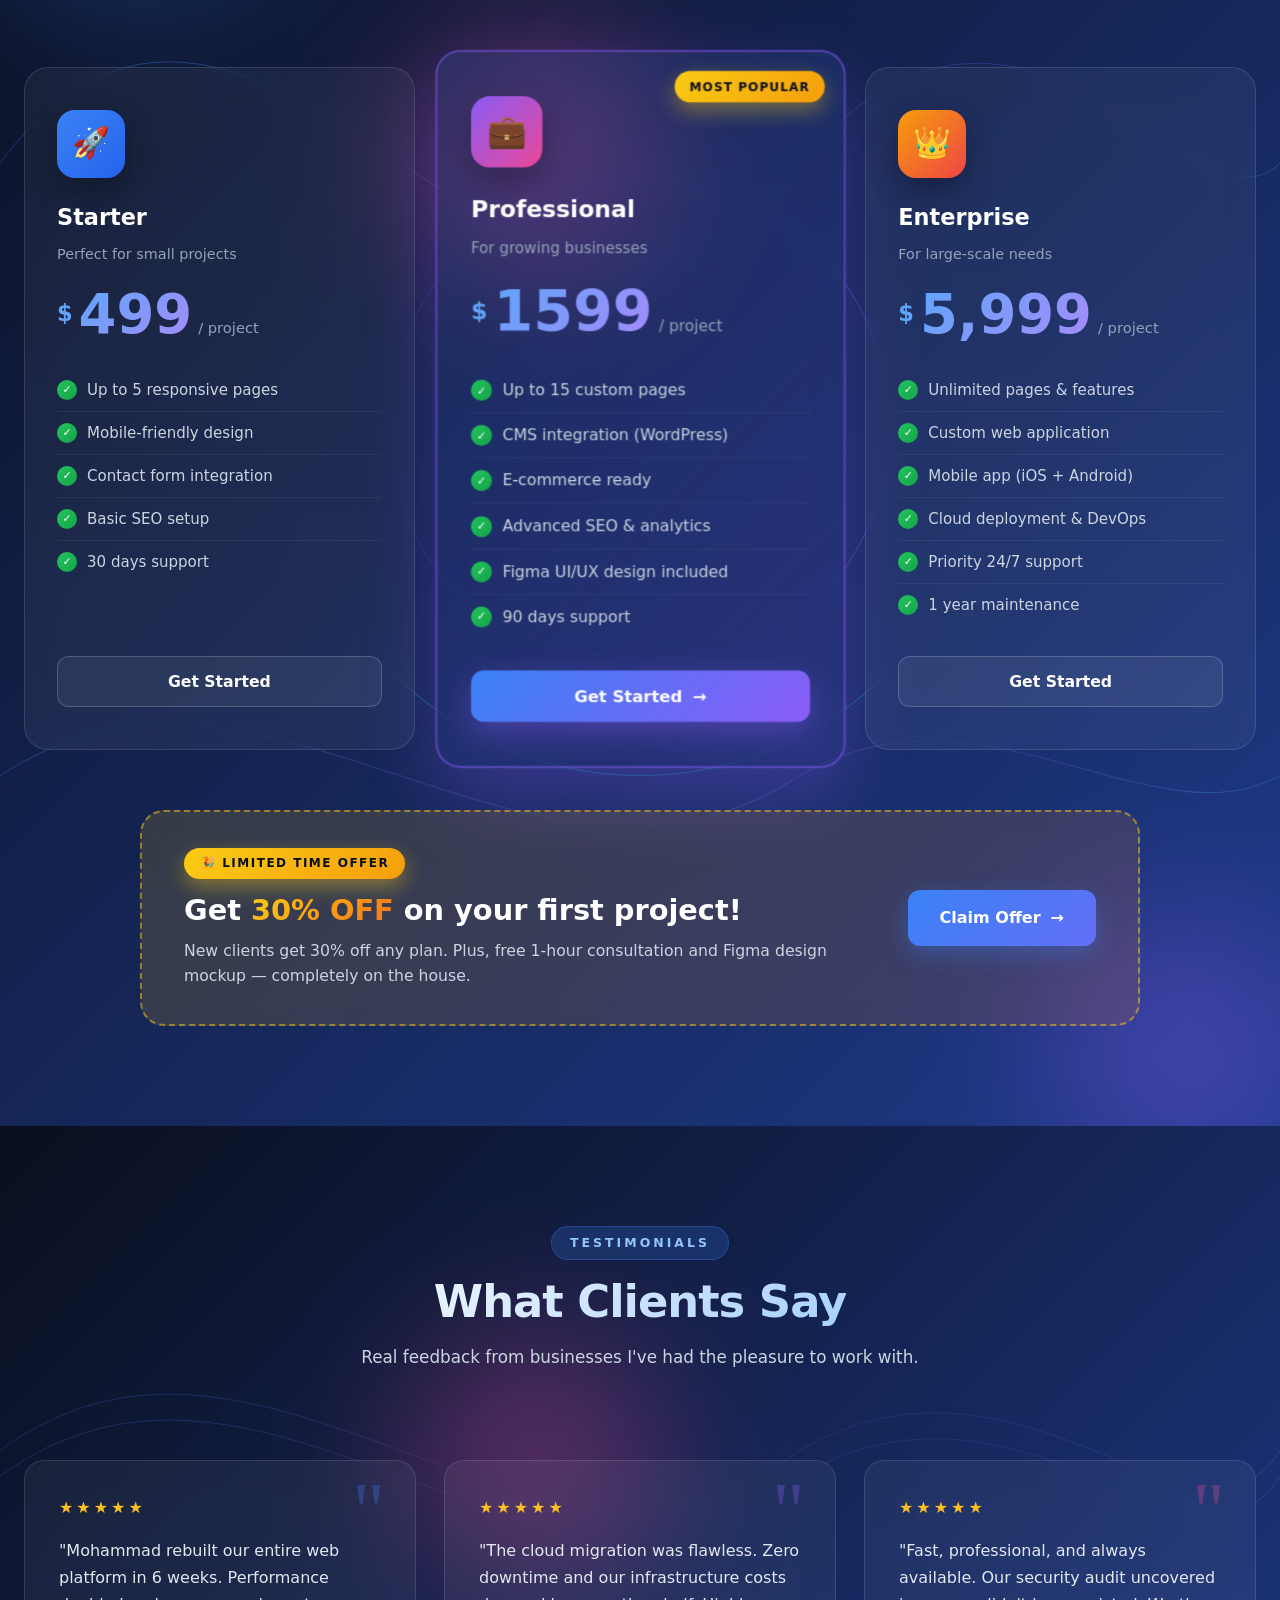
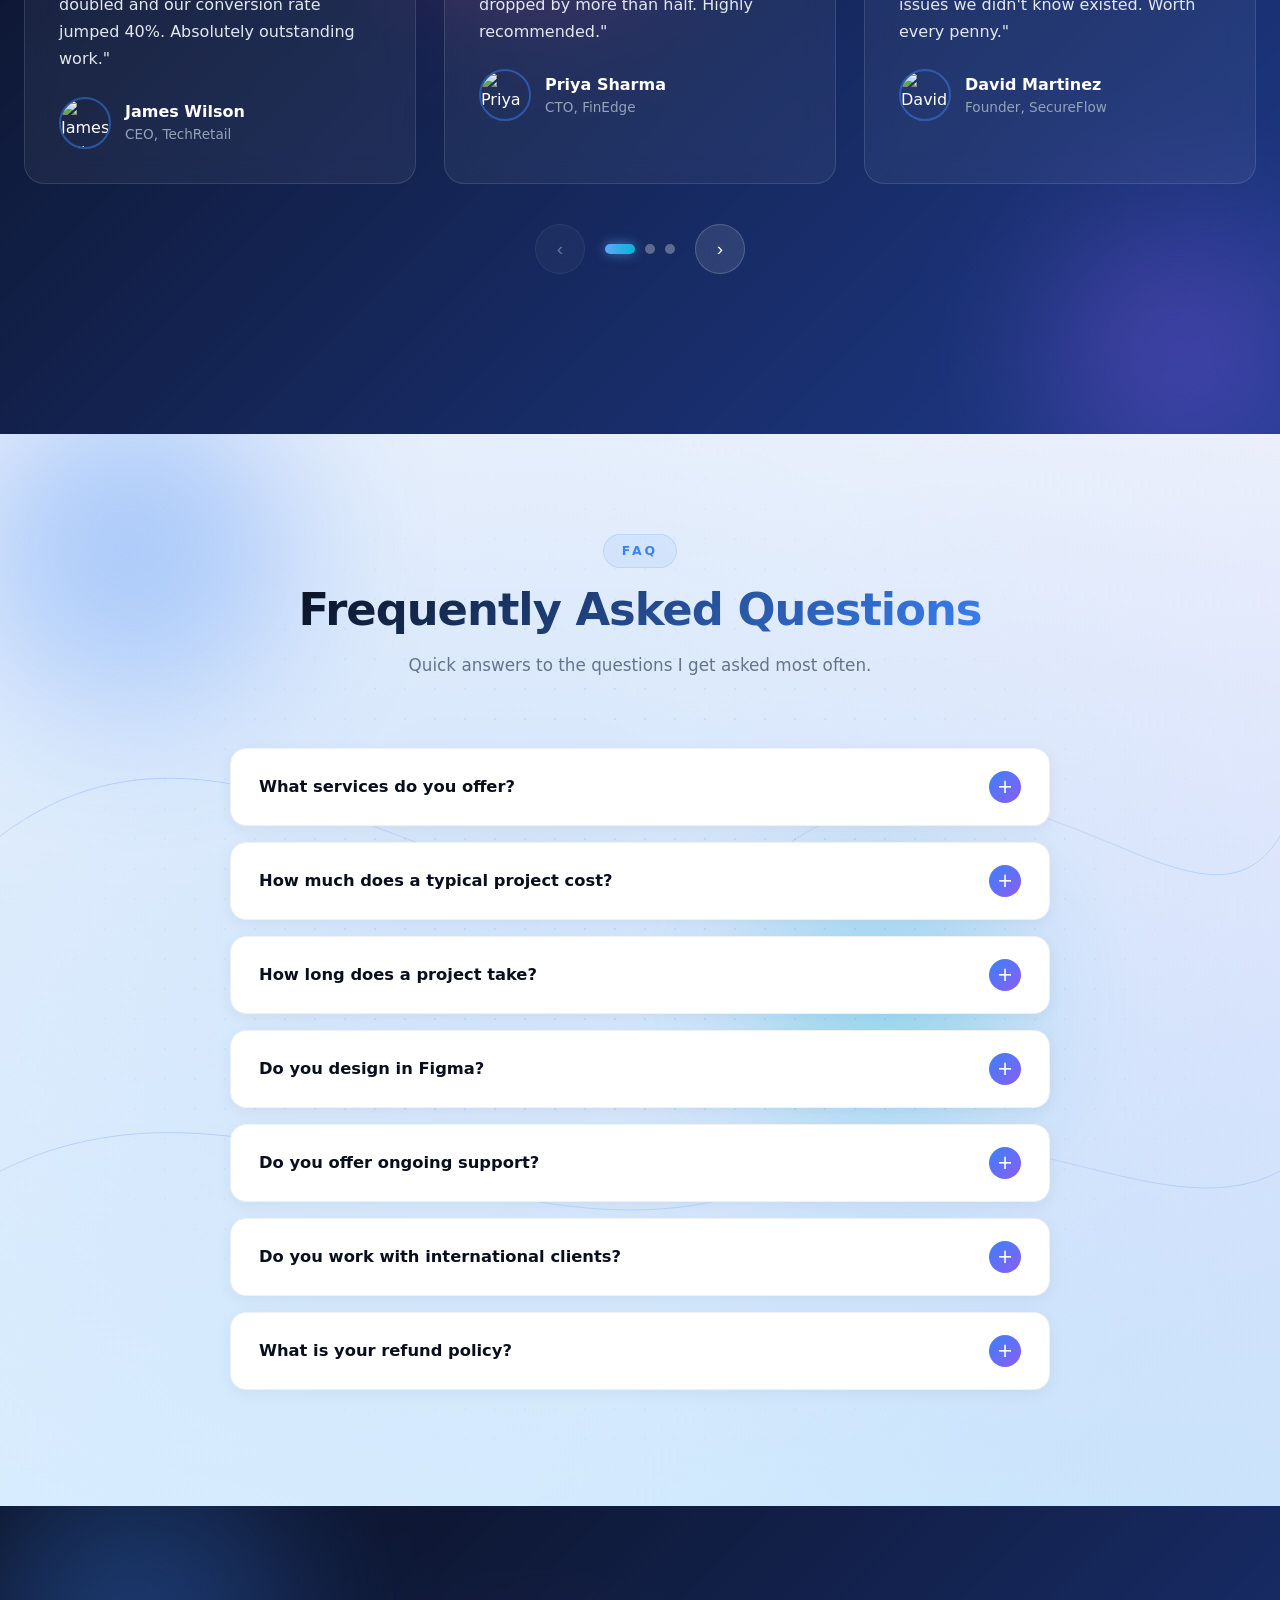
==== commit edf8d515: "Update index.html" ====
--- a/index.html
+++ b/index.html
@@ -2188,7 +2188,7 @@
           <li>12+ years in website development &amp; UI/UX design</li>
           <li>Creative analytical thinker with strong troubleshooting skills</li>
           <li>Good organization and attention to detail on every project</li>
-          <li>Currently Senior Front-end Developer at Maharah Human Resources, Riyadh</li>
+          <li>Currently Senior Software Development Specialist at Maharah Human Resources, Riyadh</li>
         </ul>
 
         <div class="skill-tags">
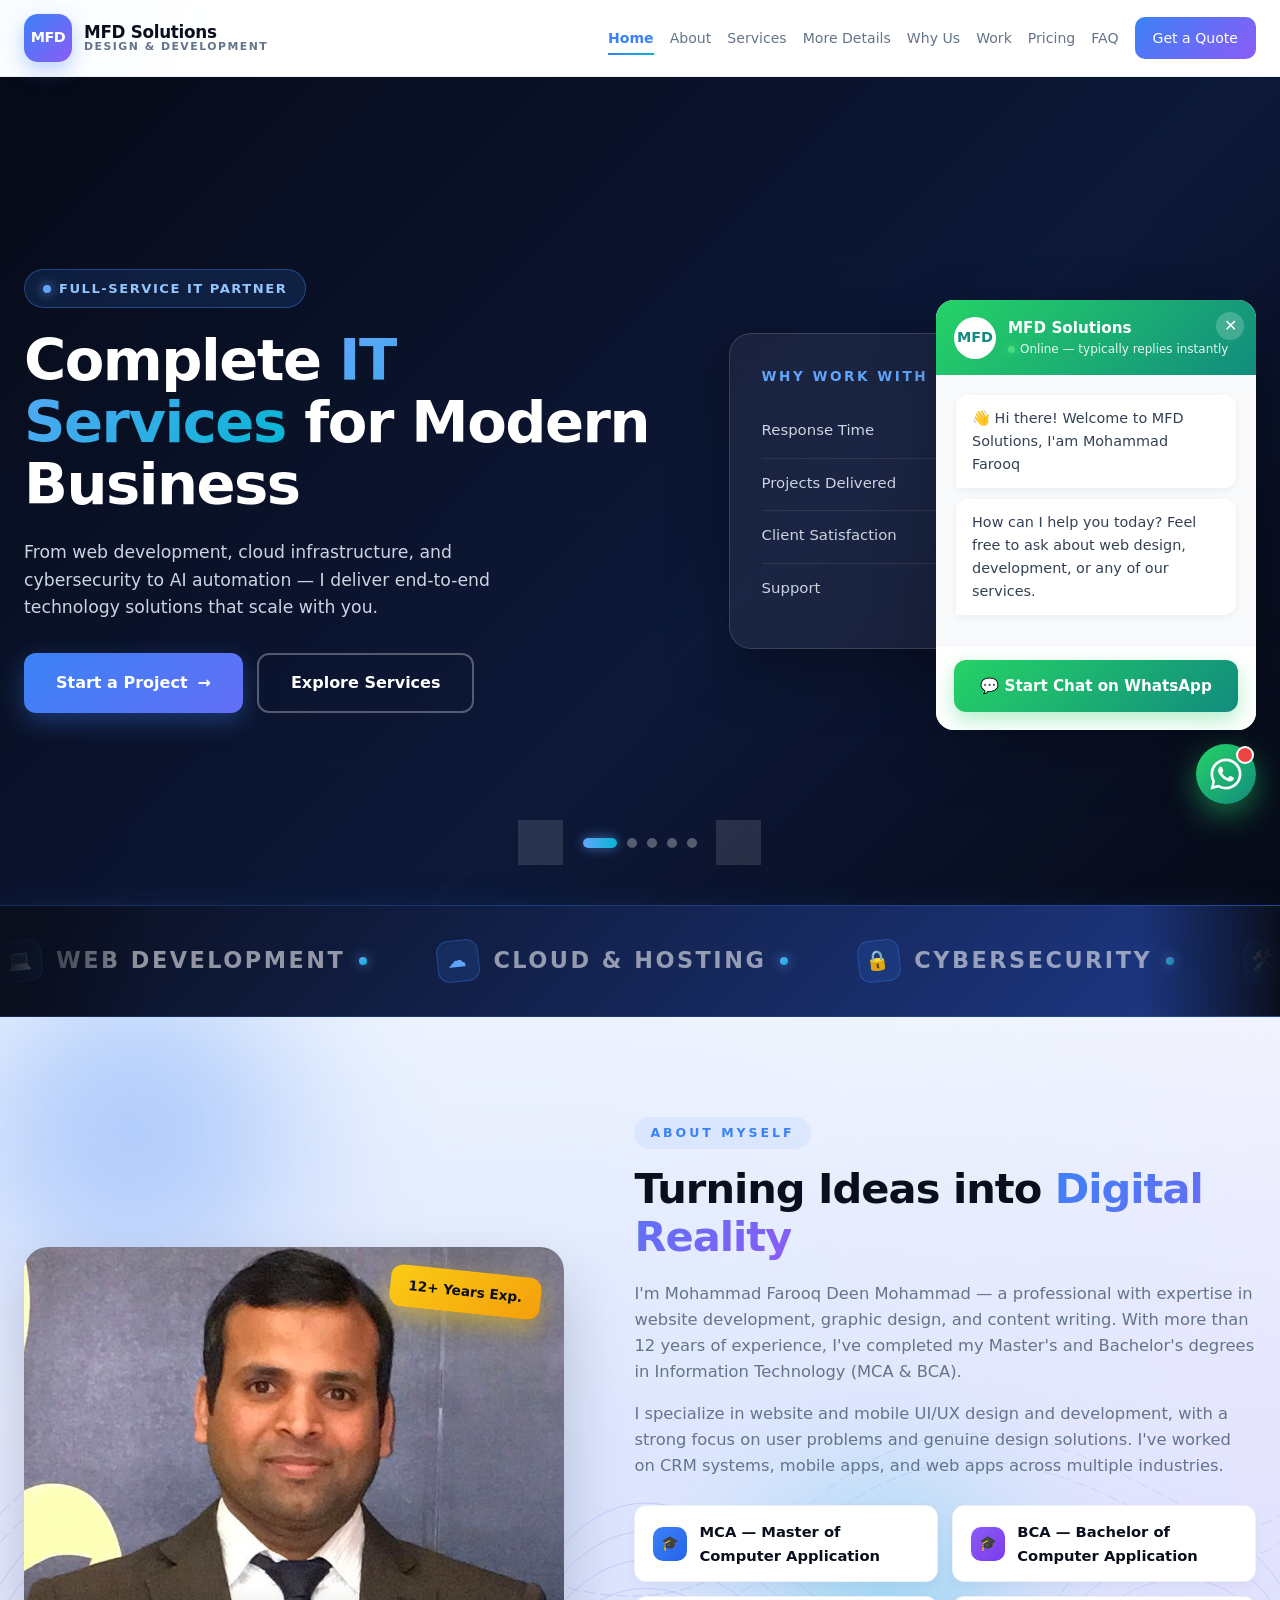
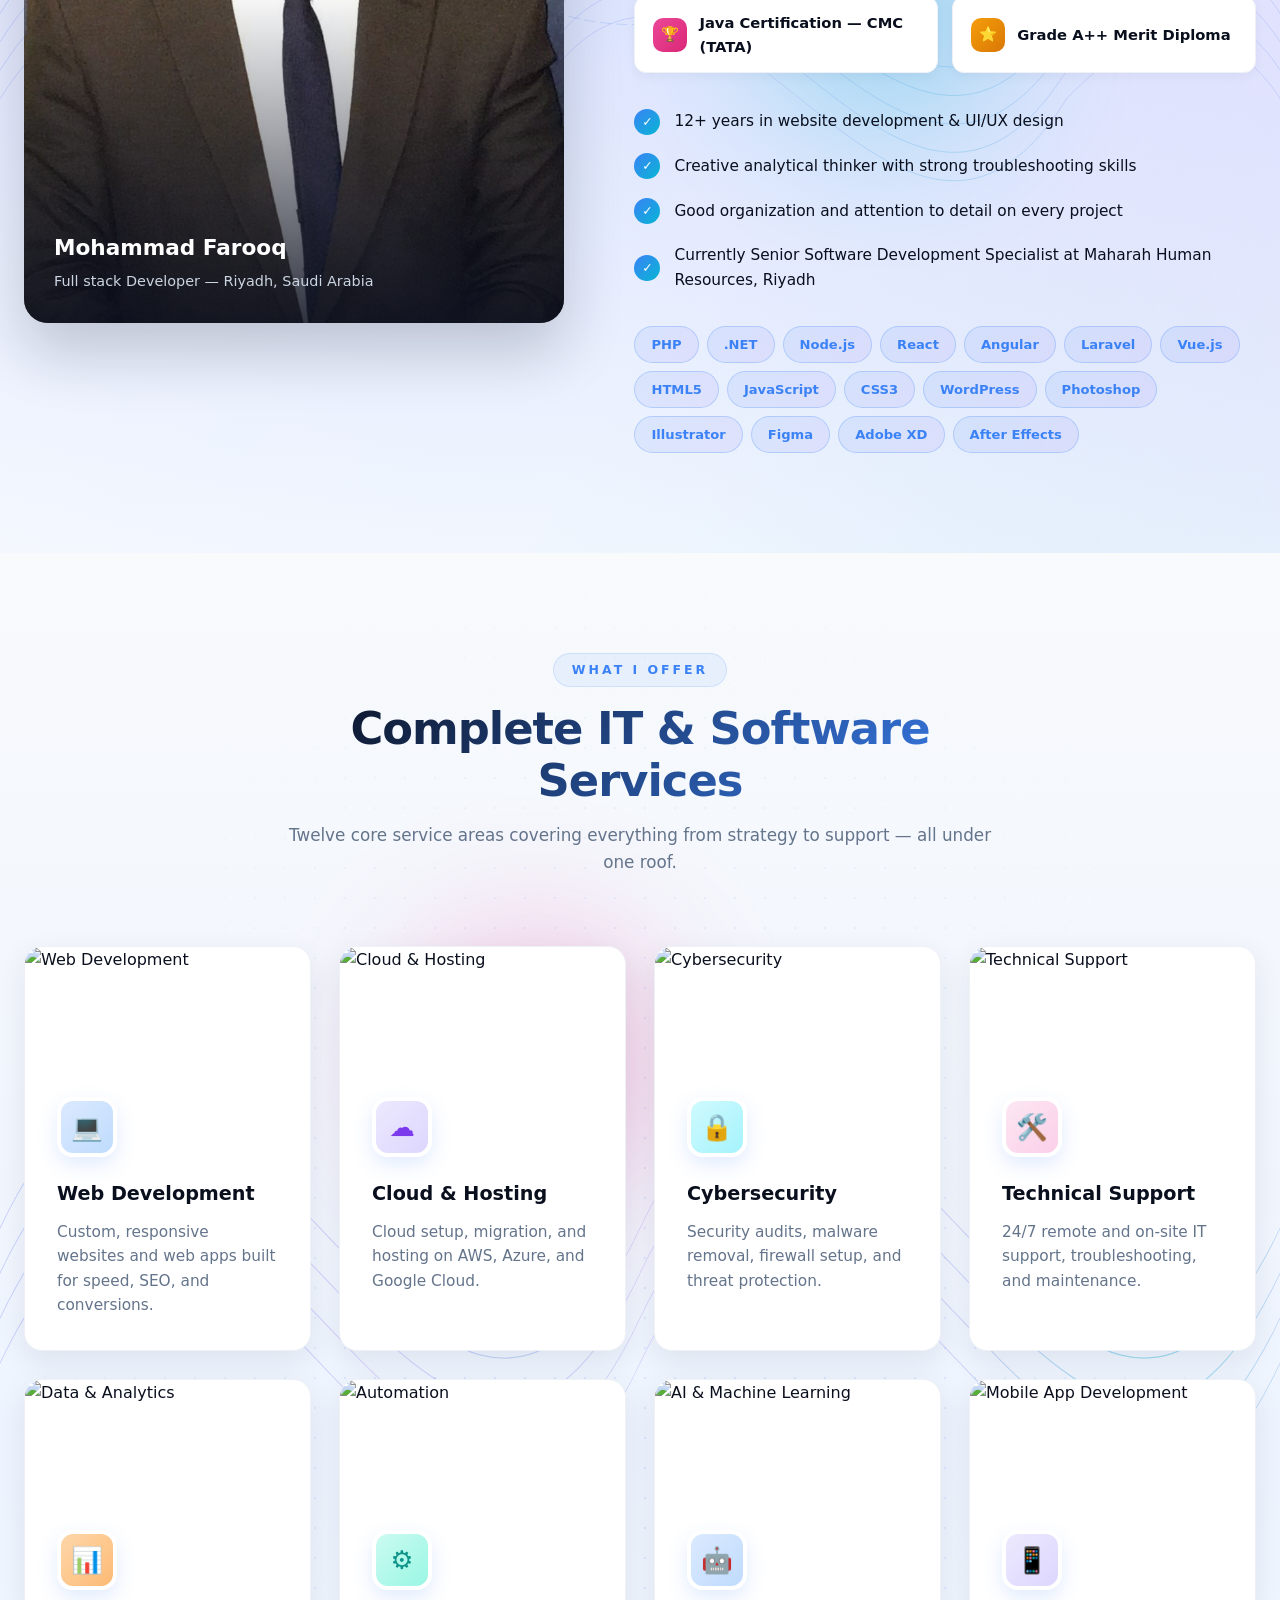
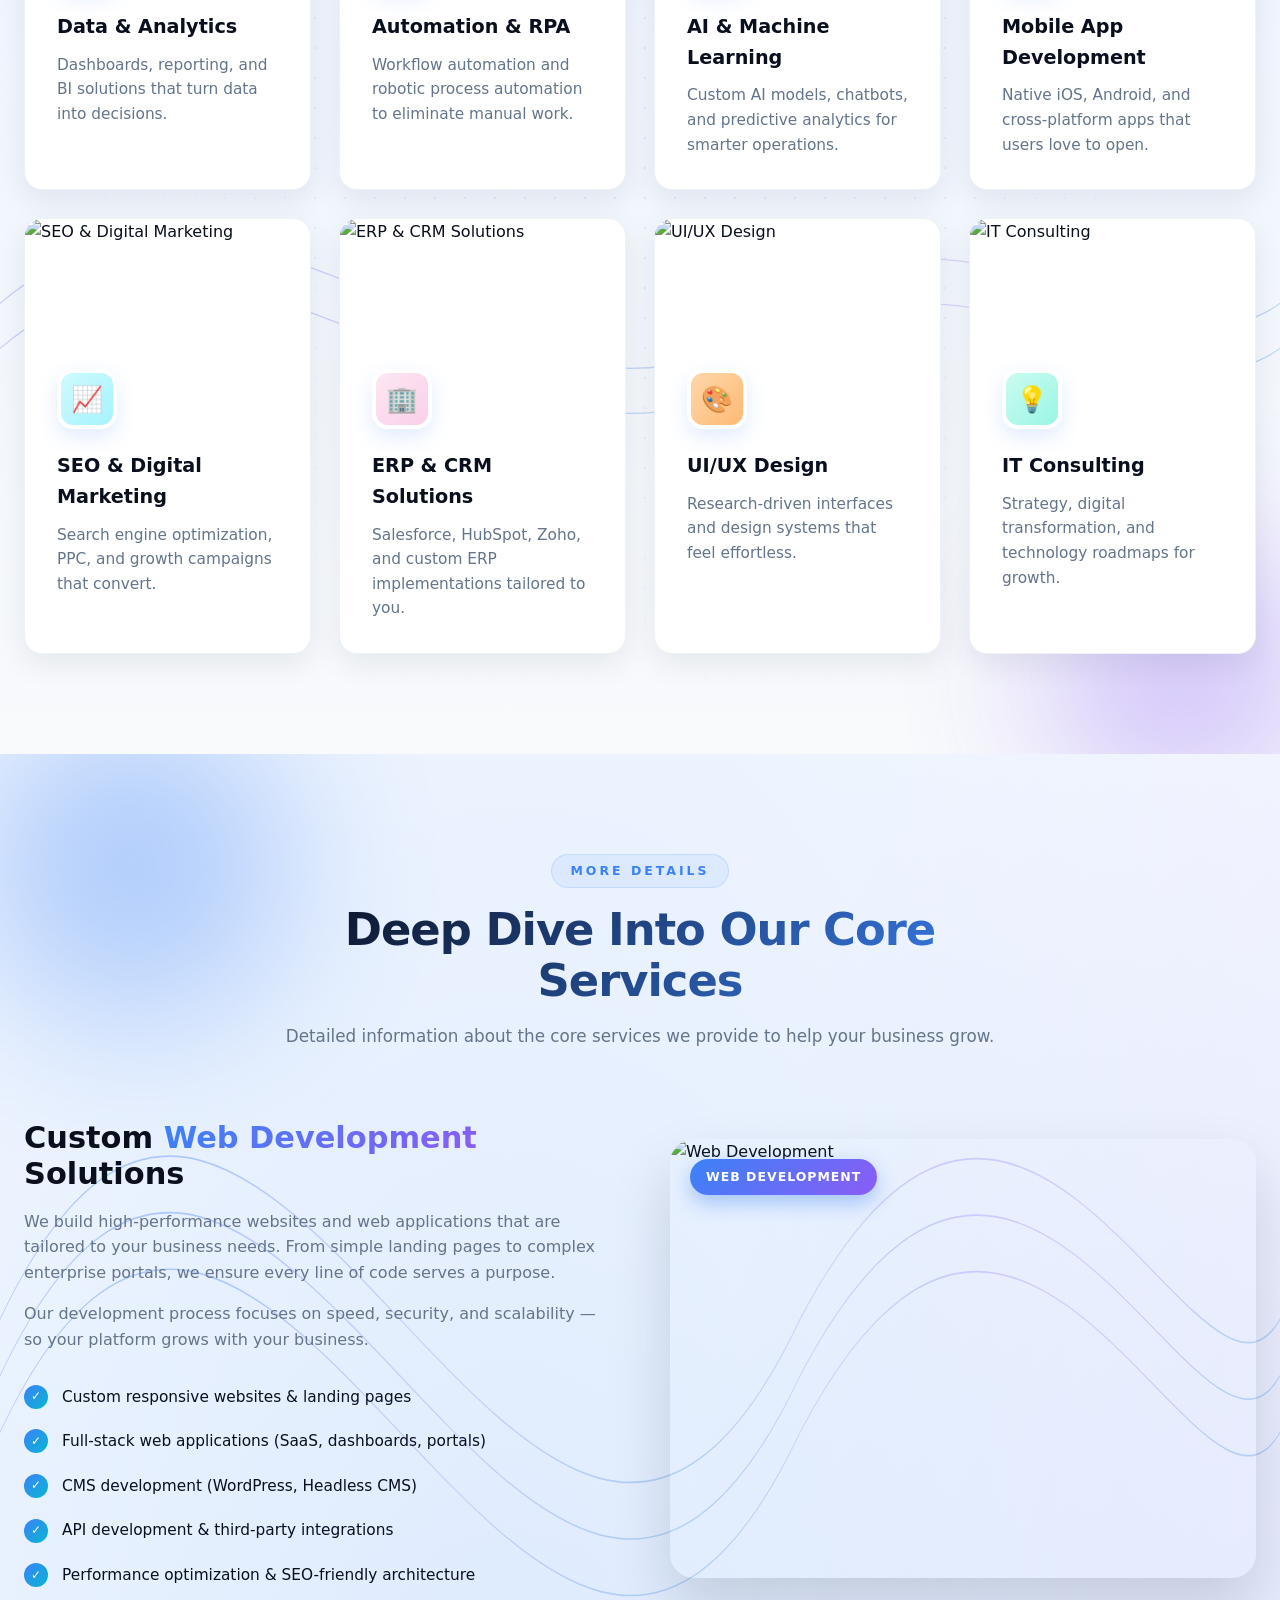
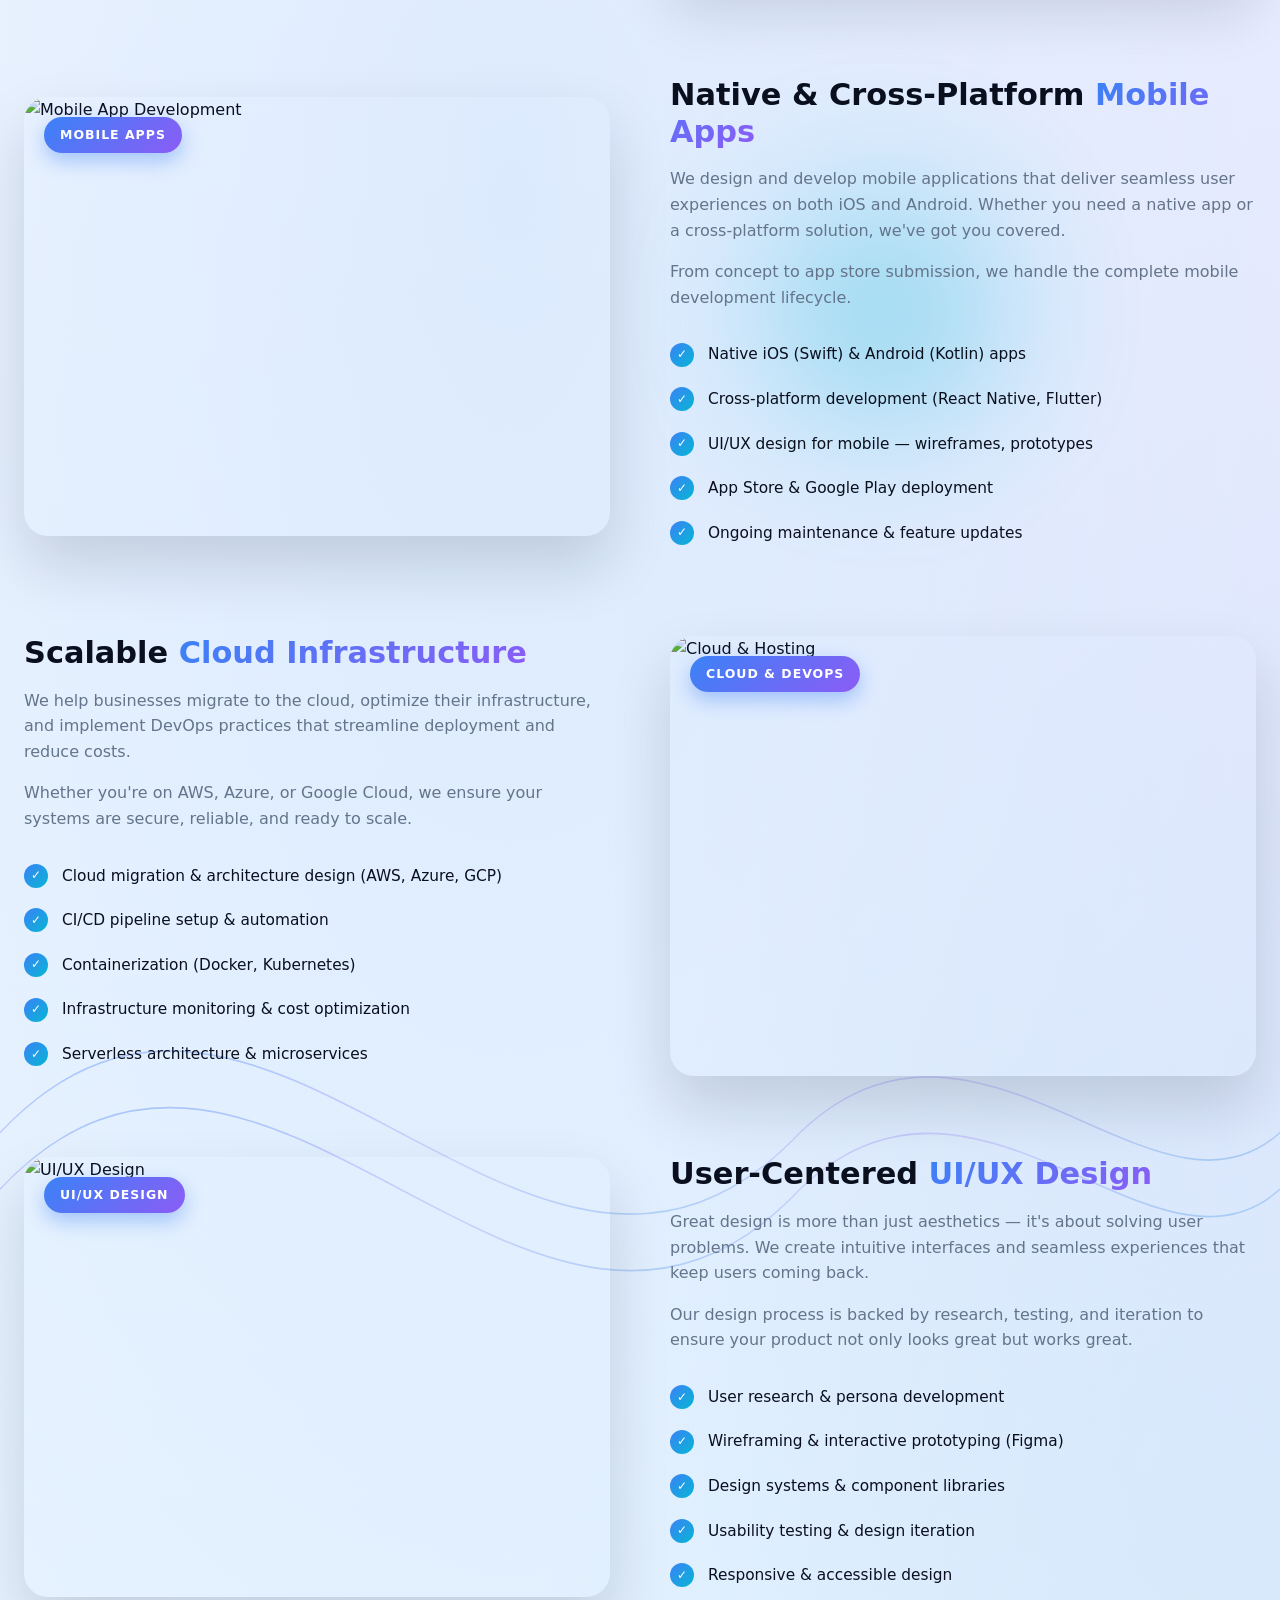
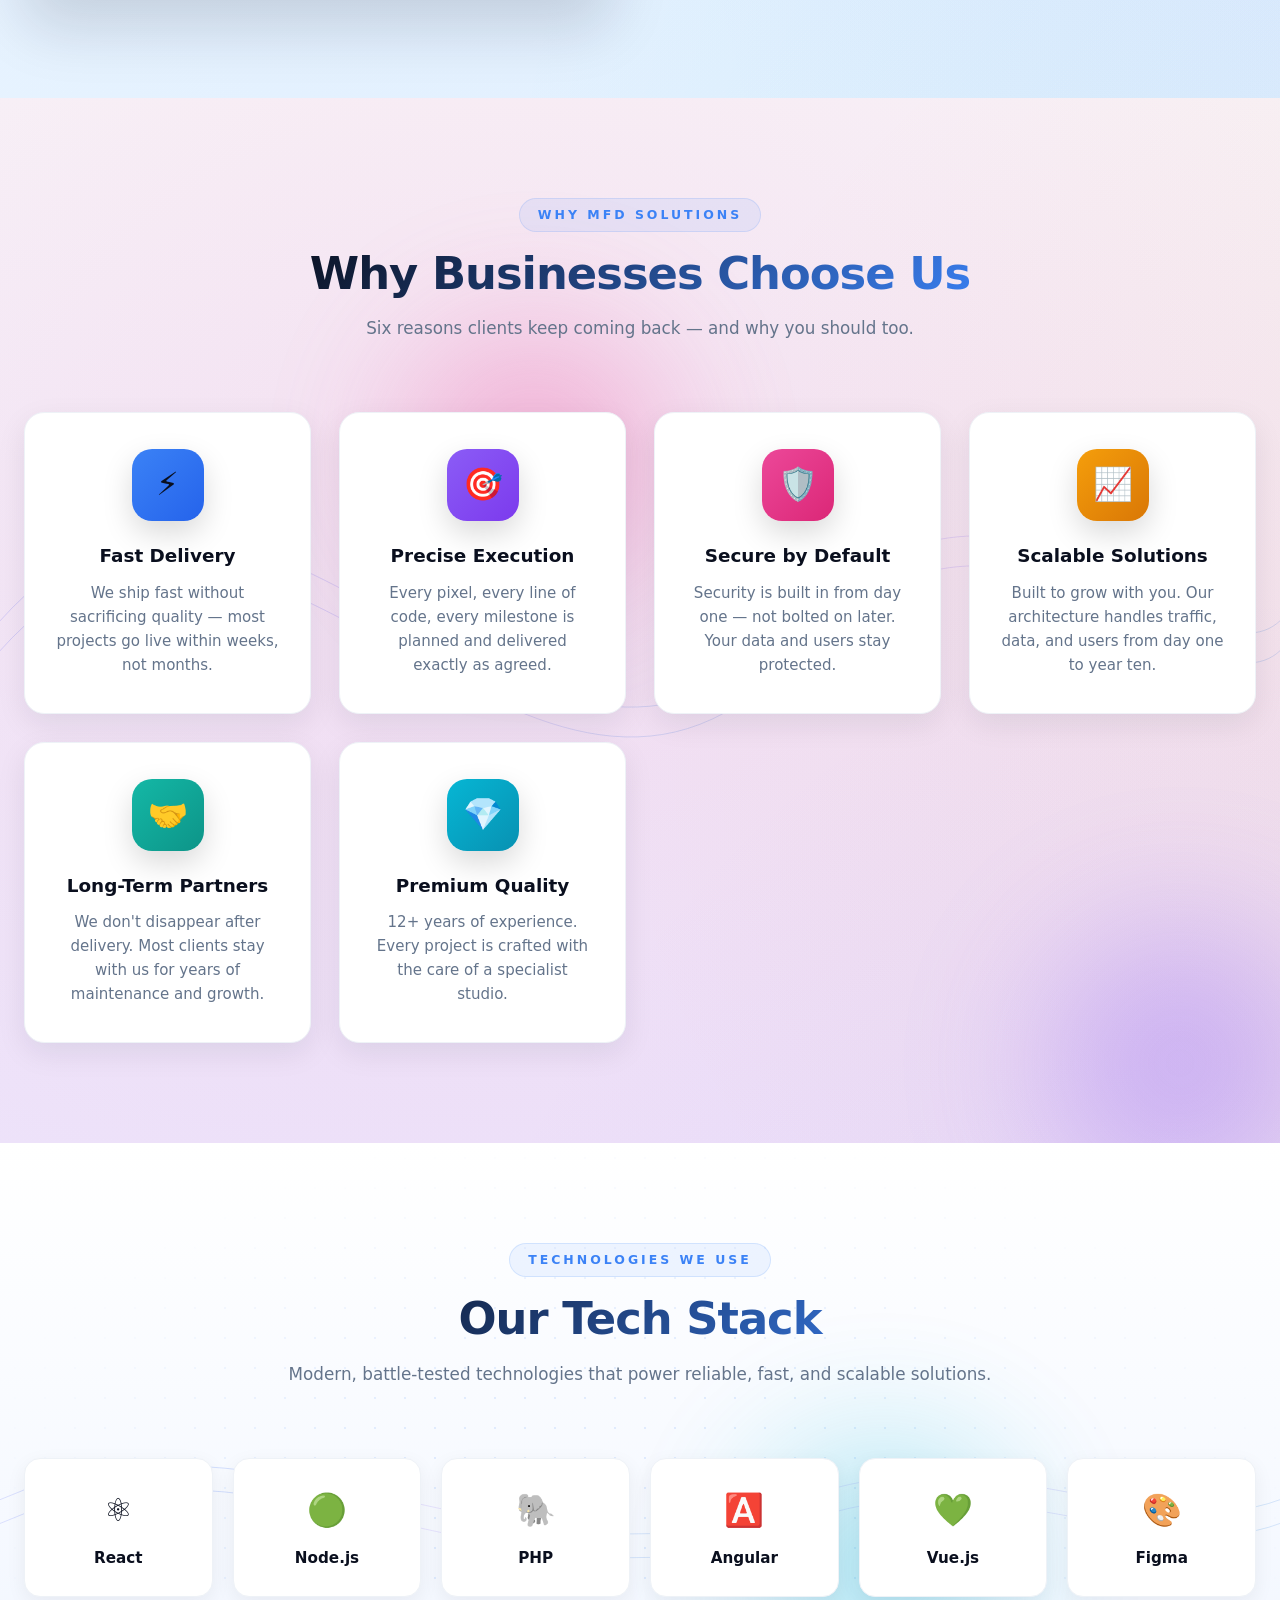
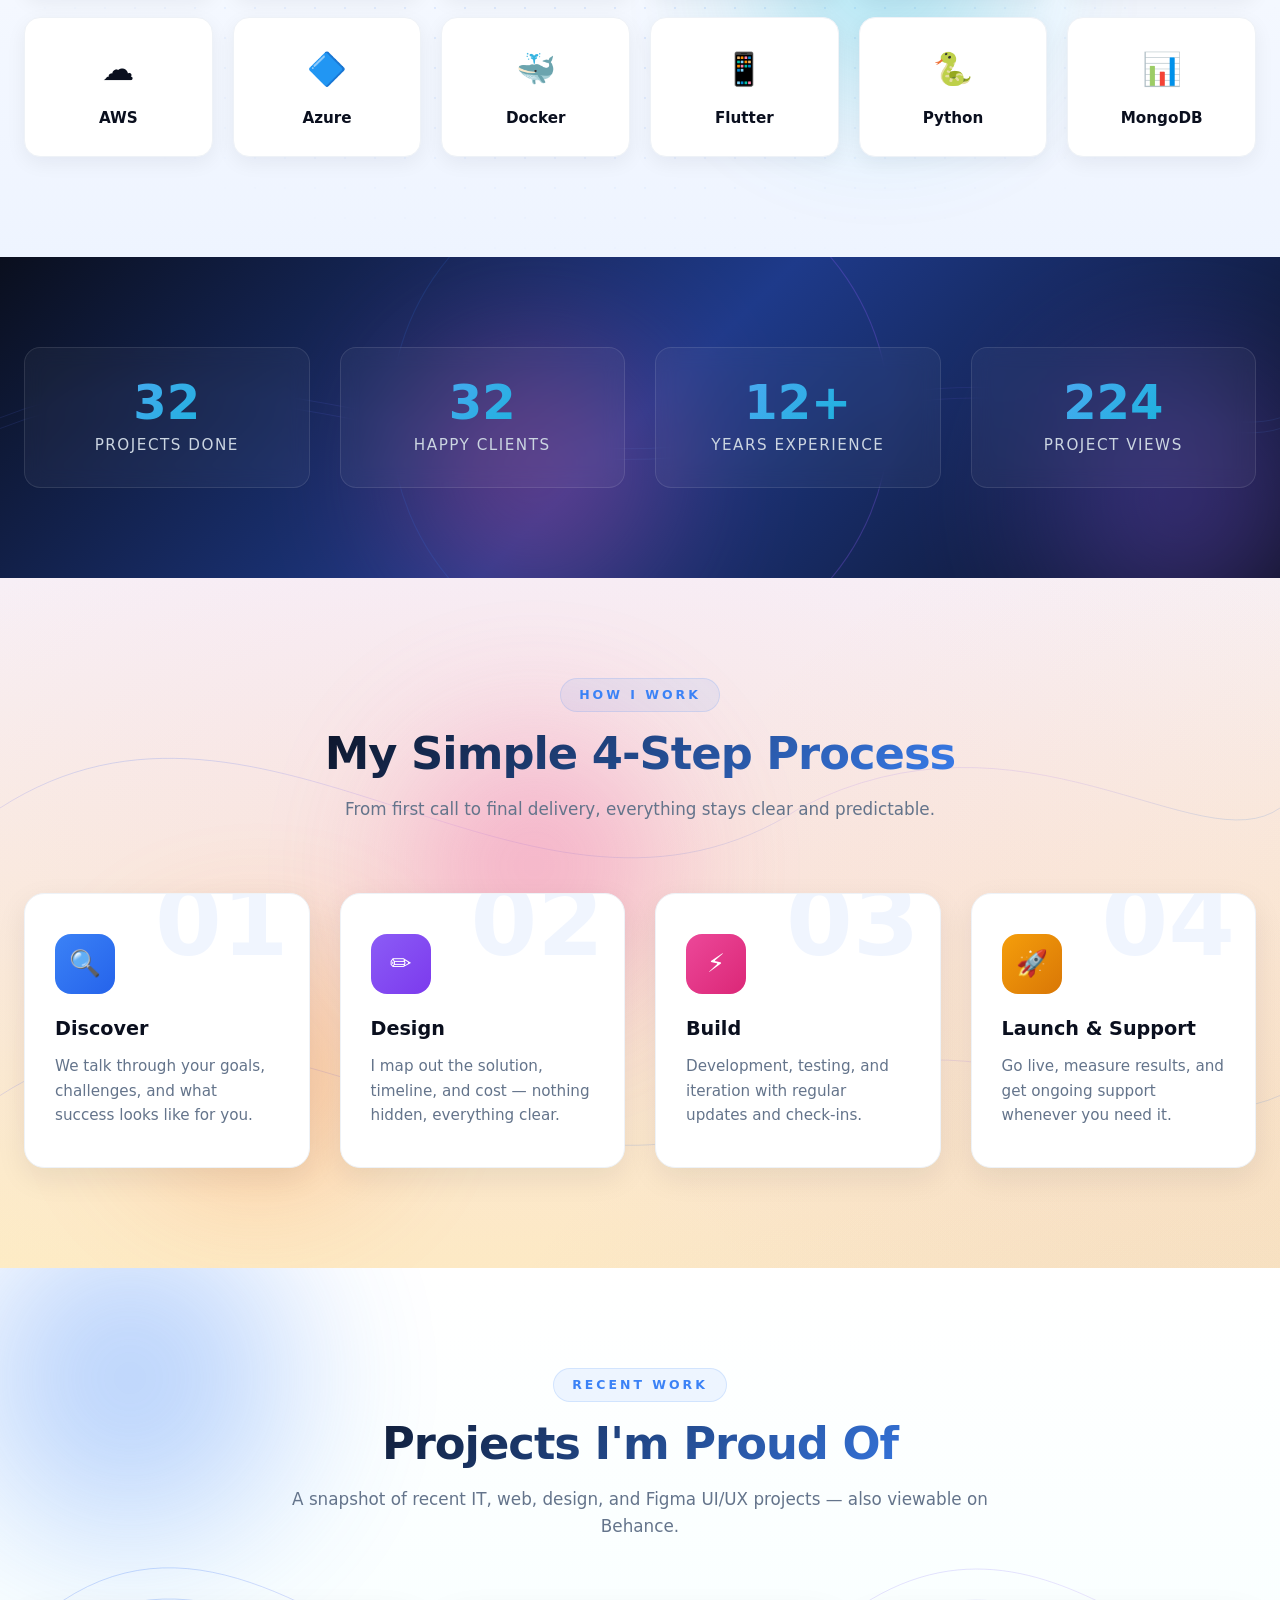
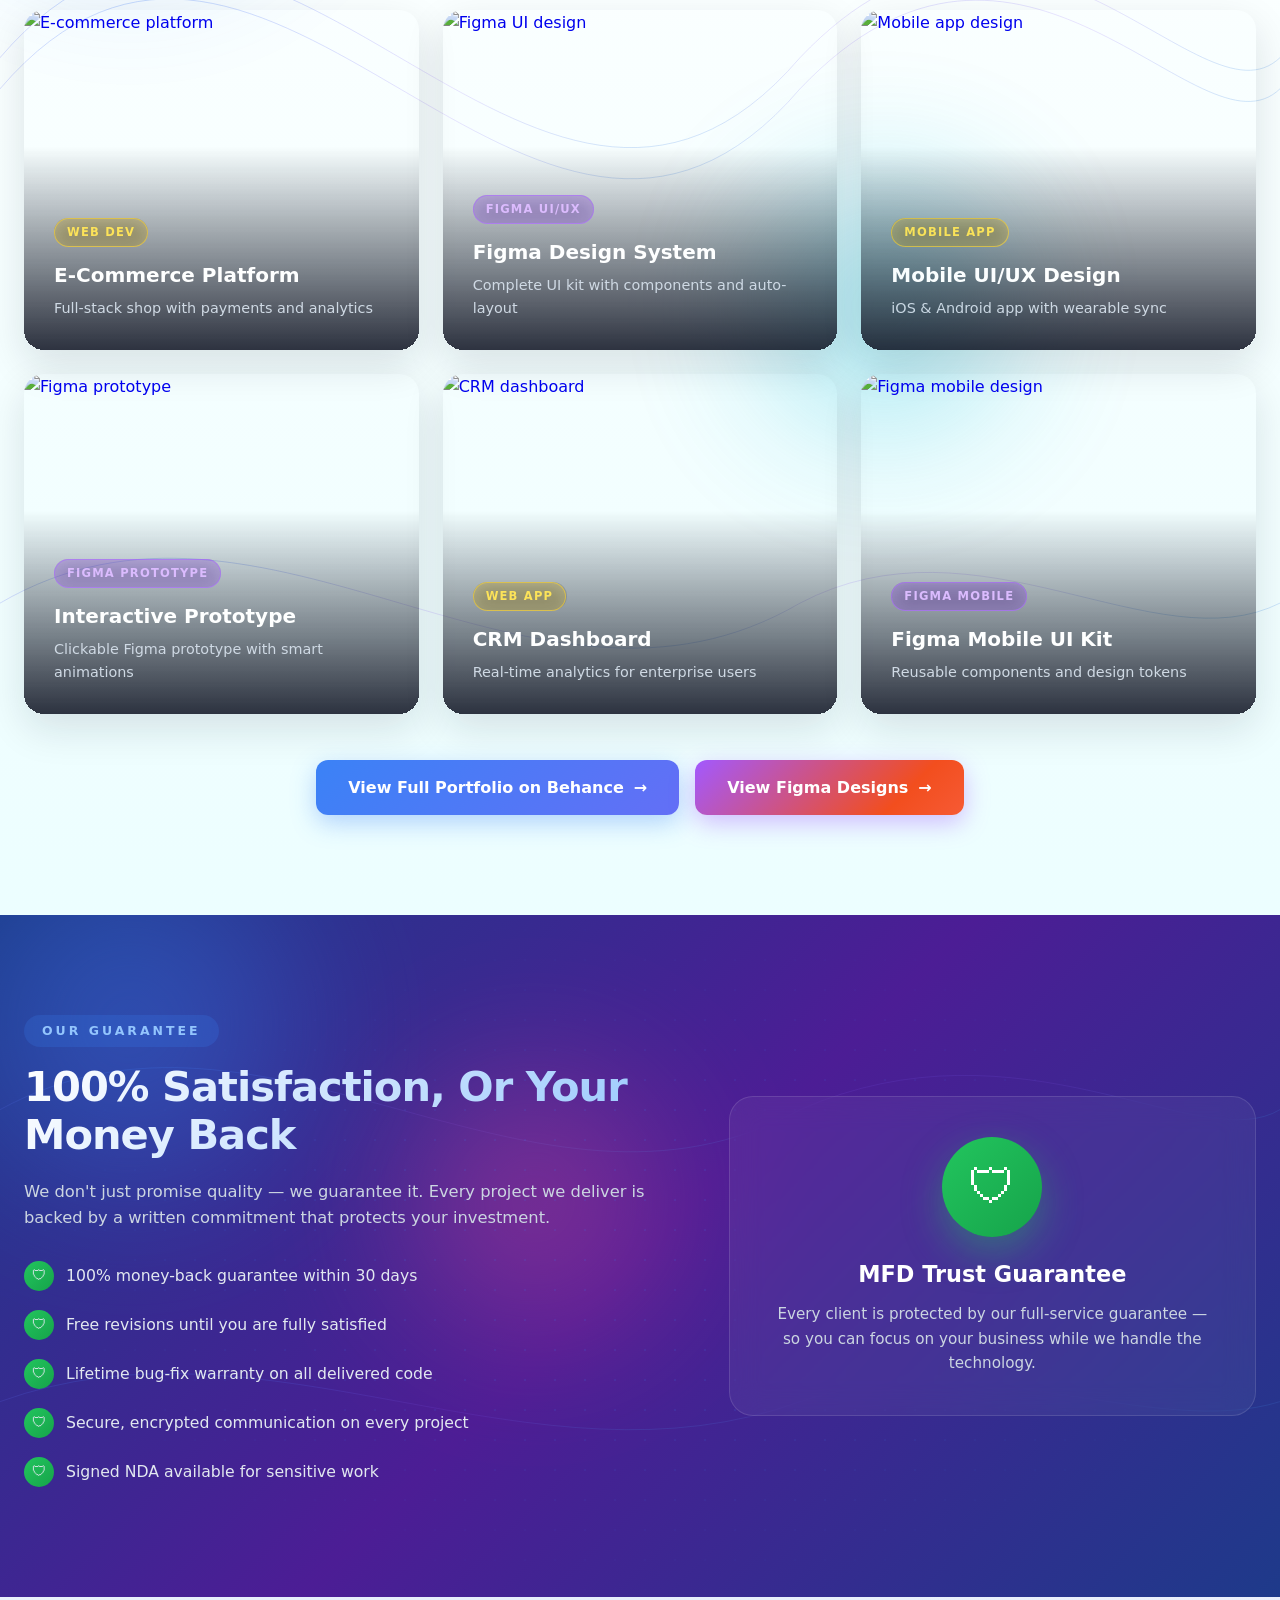
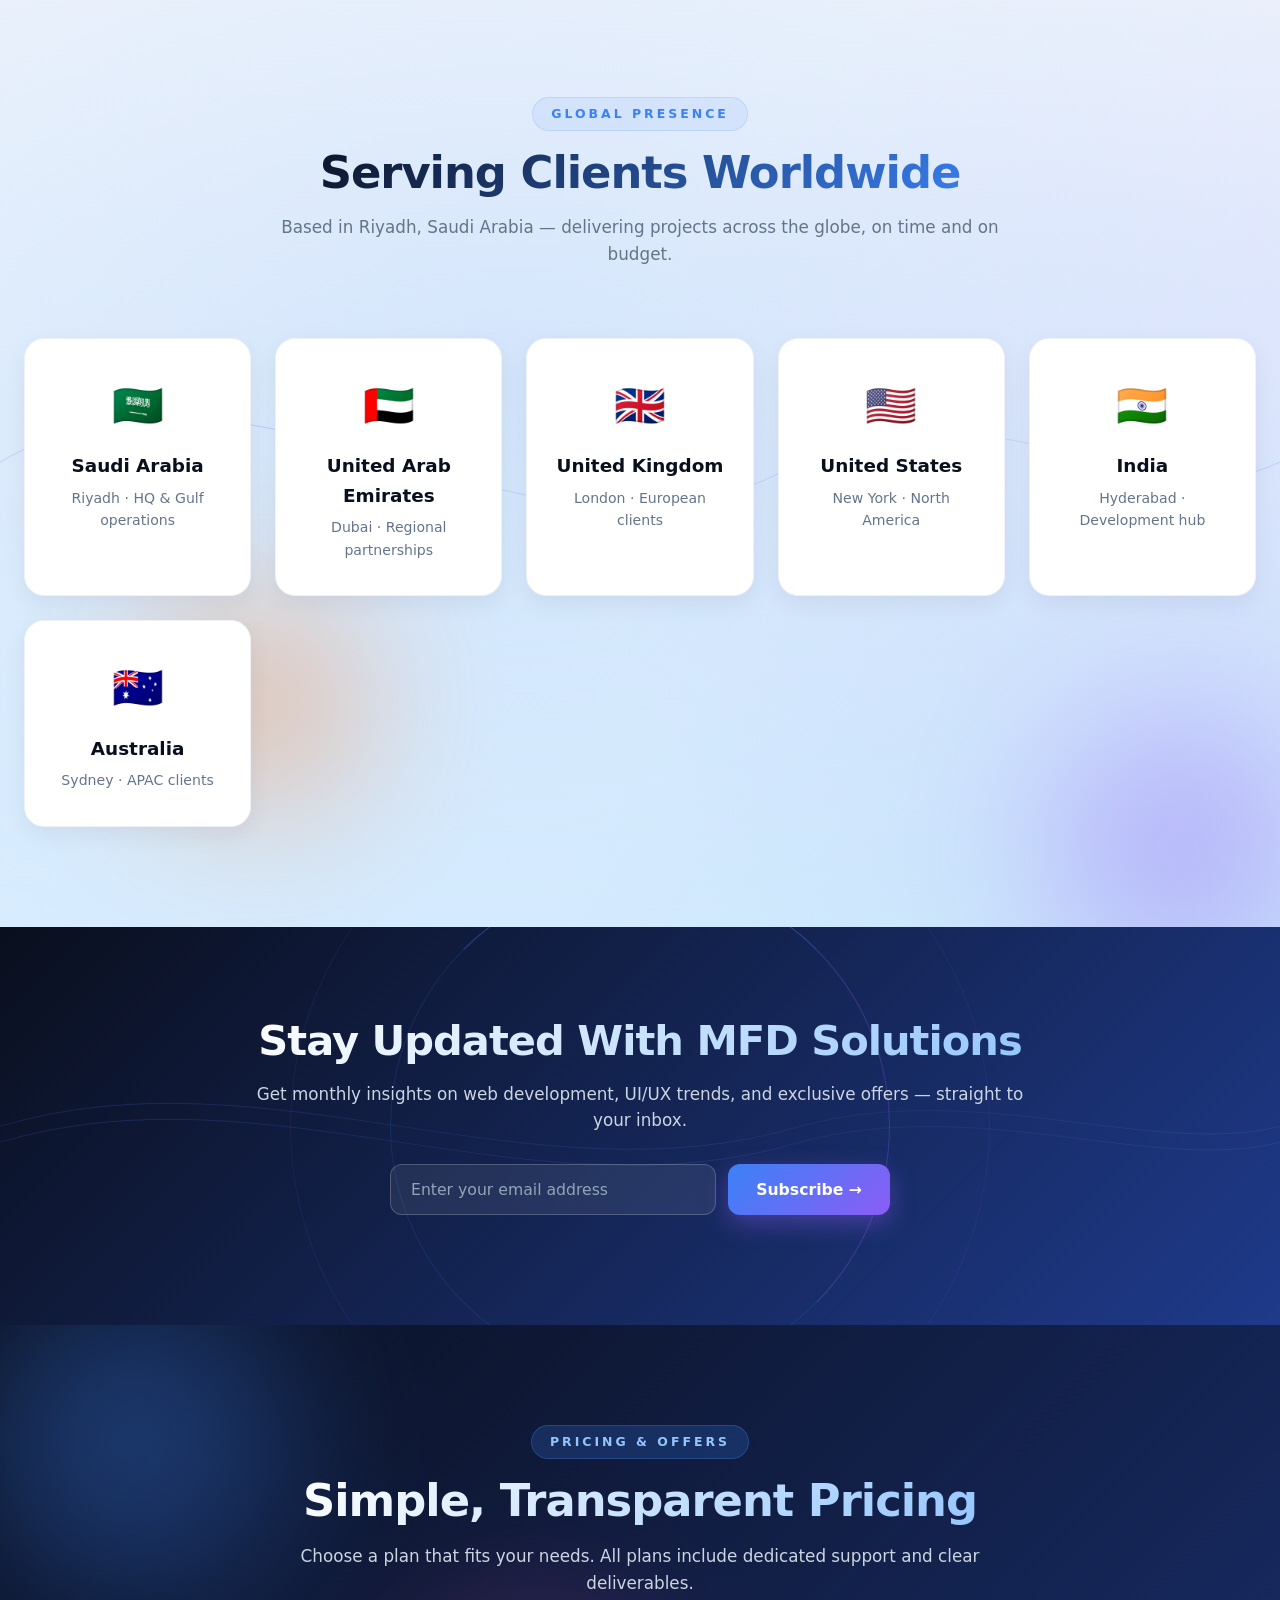
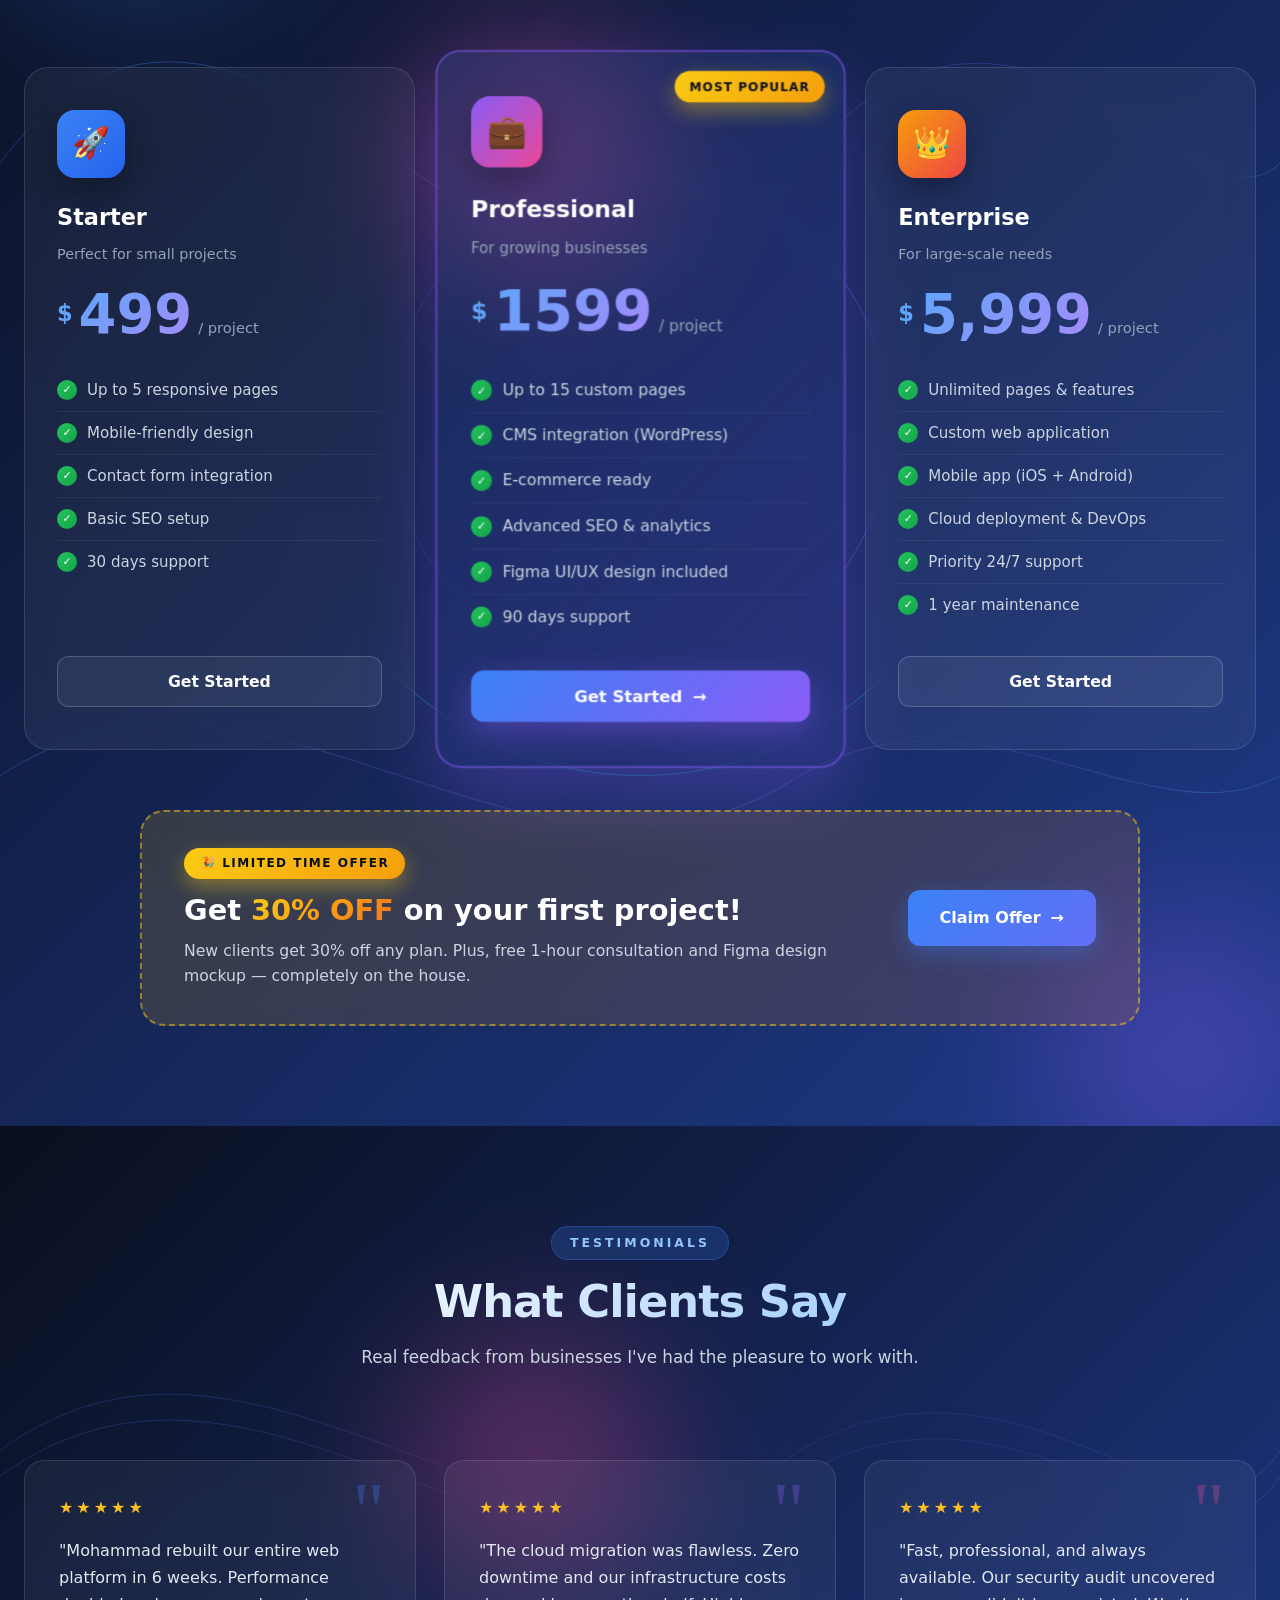
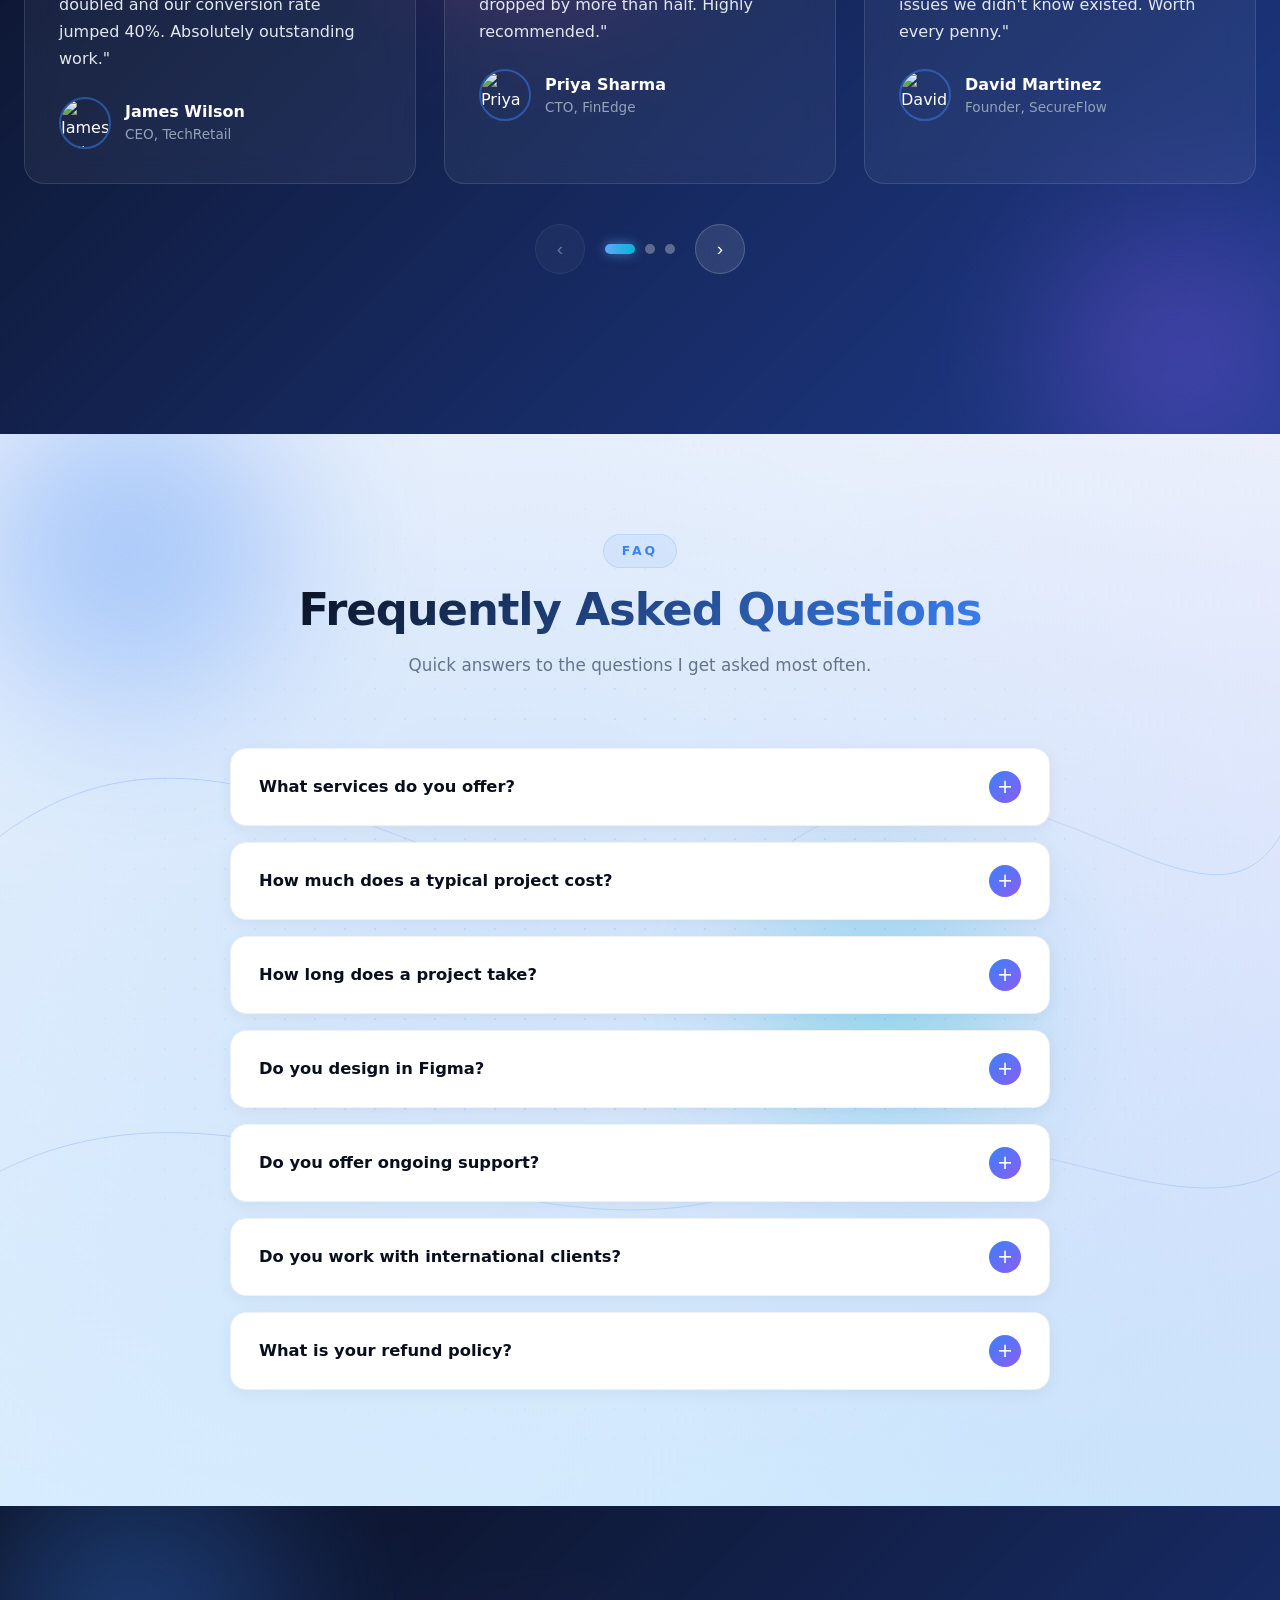
==== commit b70ba107: "Update index.html" ====
--- a/index.html
+++ b/index.html
@@ -2167,7 +2167,7 @@
         <div class="about-image-overlay">
           <div>
             <h3>Mohammad Farooq</h3>
-            <p>Full stack developer &amp;— Riyadh, Saudi Arabia</p>
+            <p>Full stack Developer — Riyadh, Saudi Arabia</p>
           </div>
         </div>
       </div>
